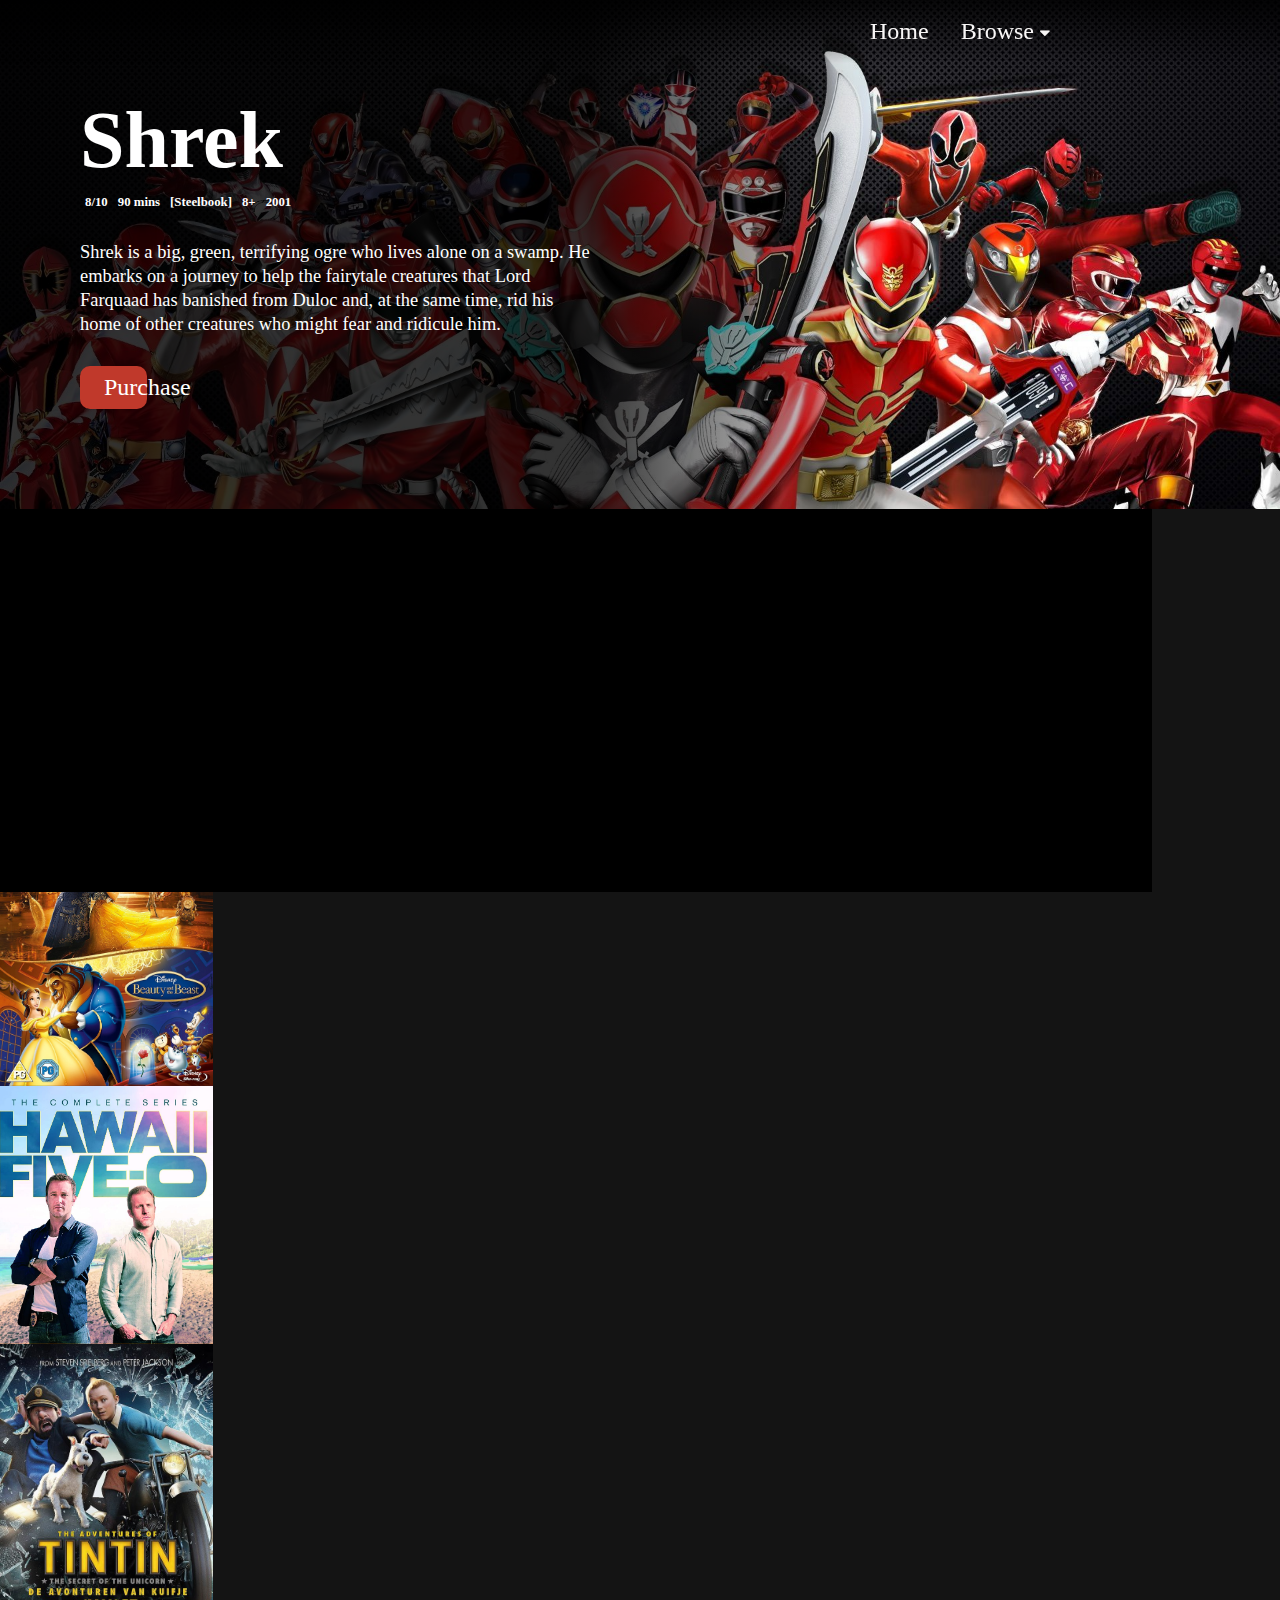
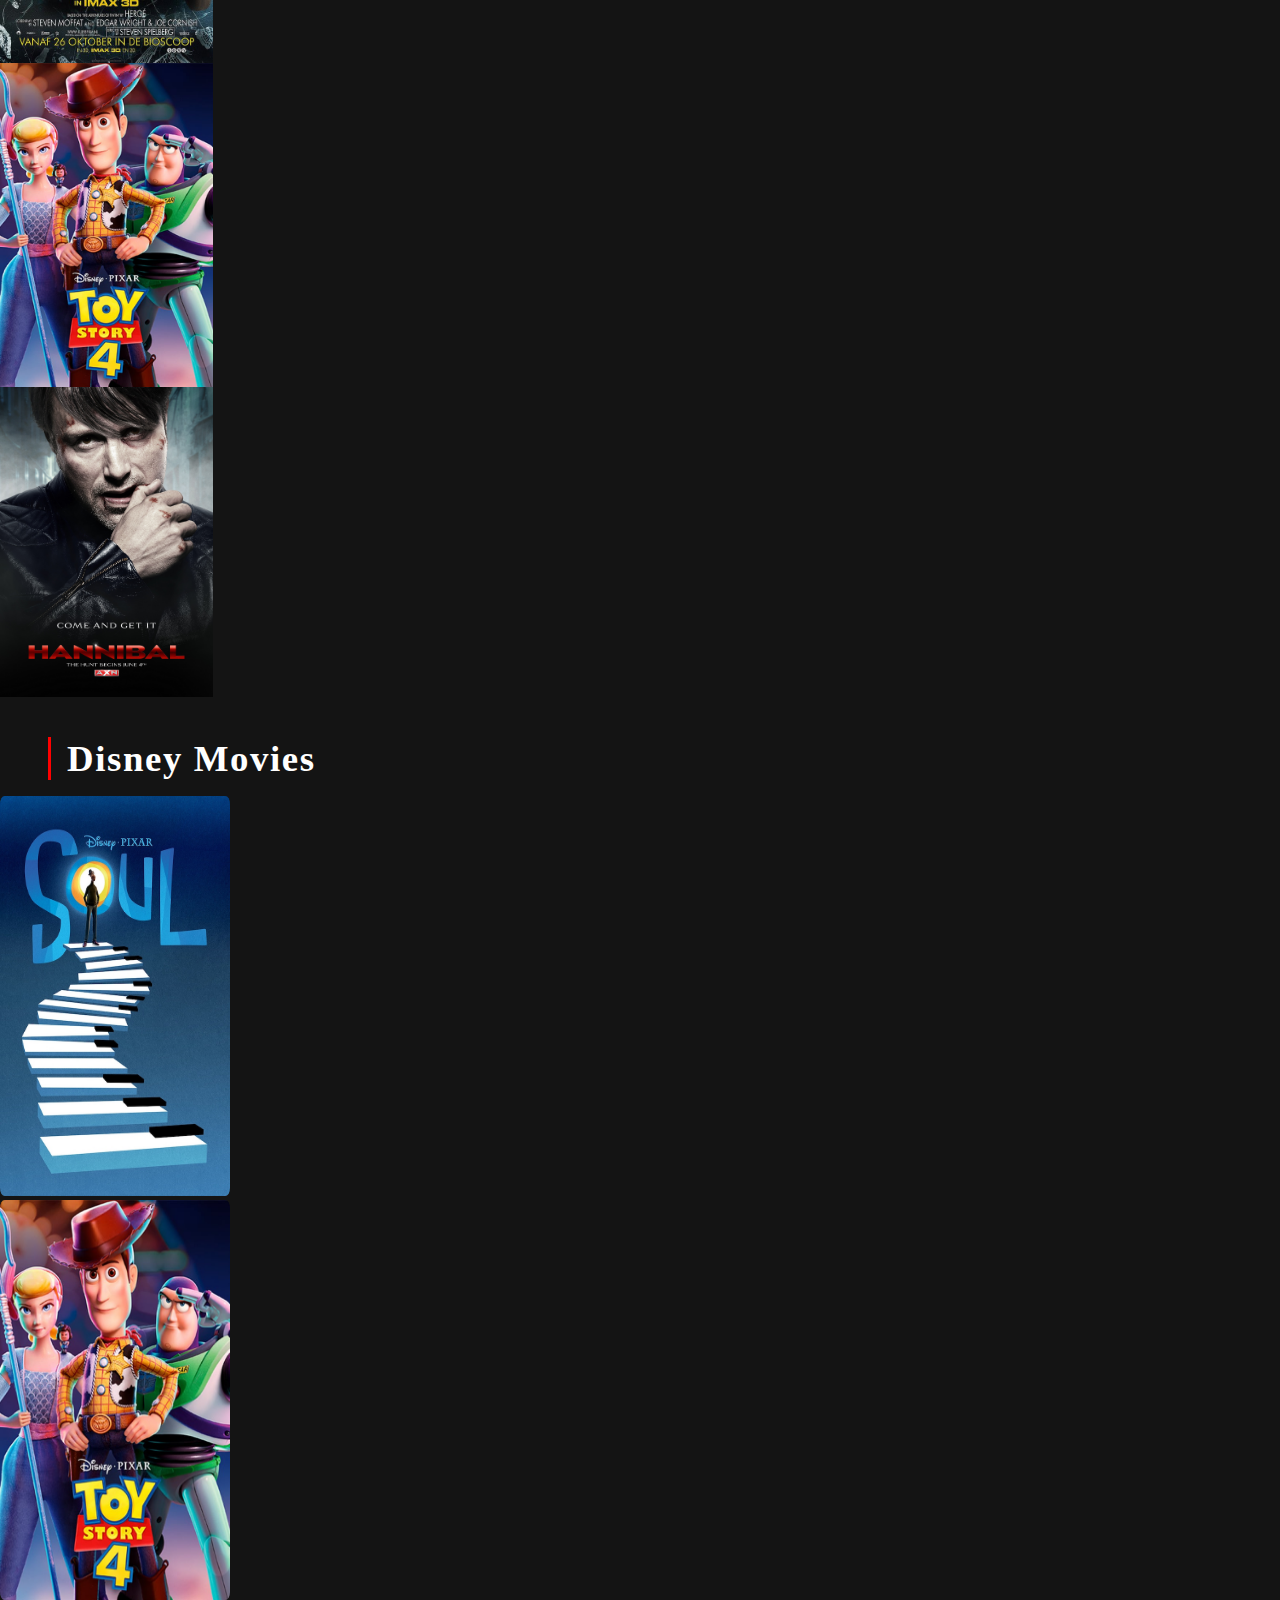
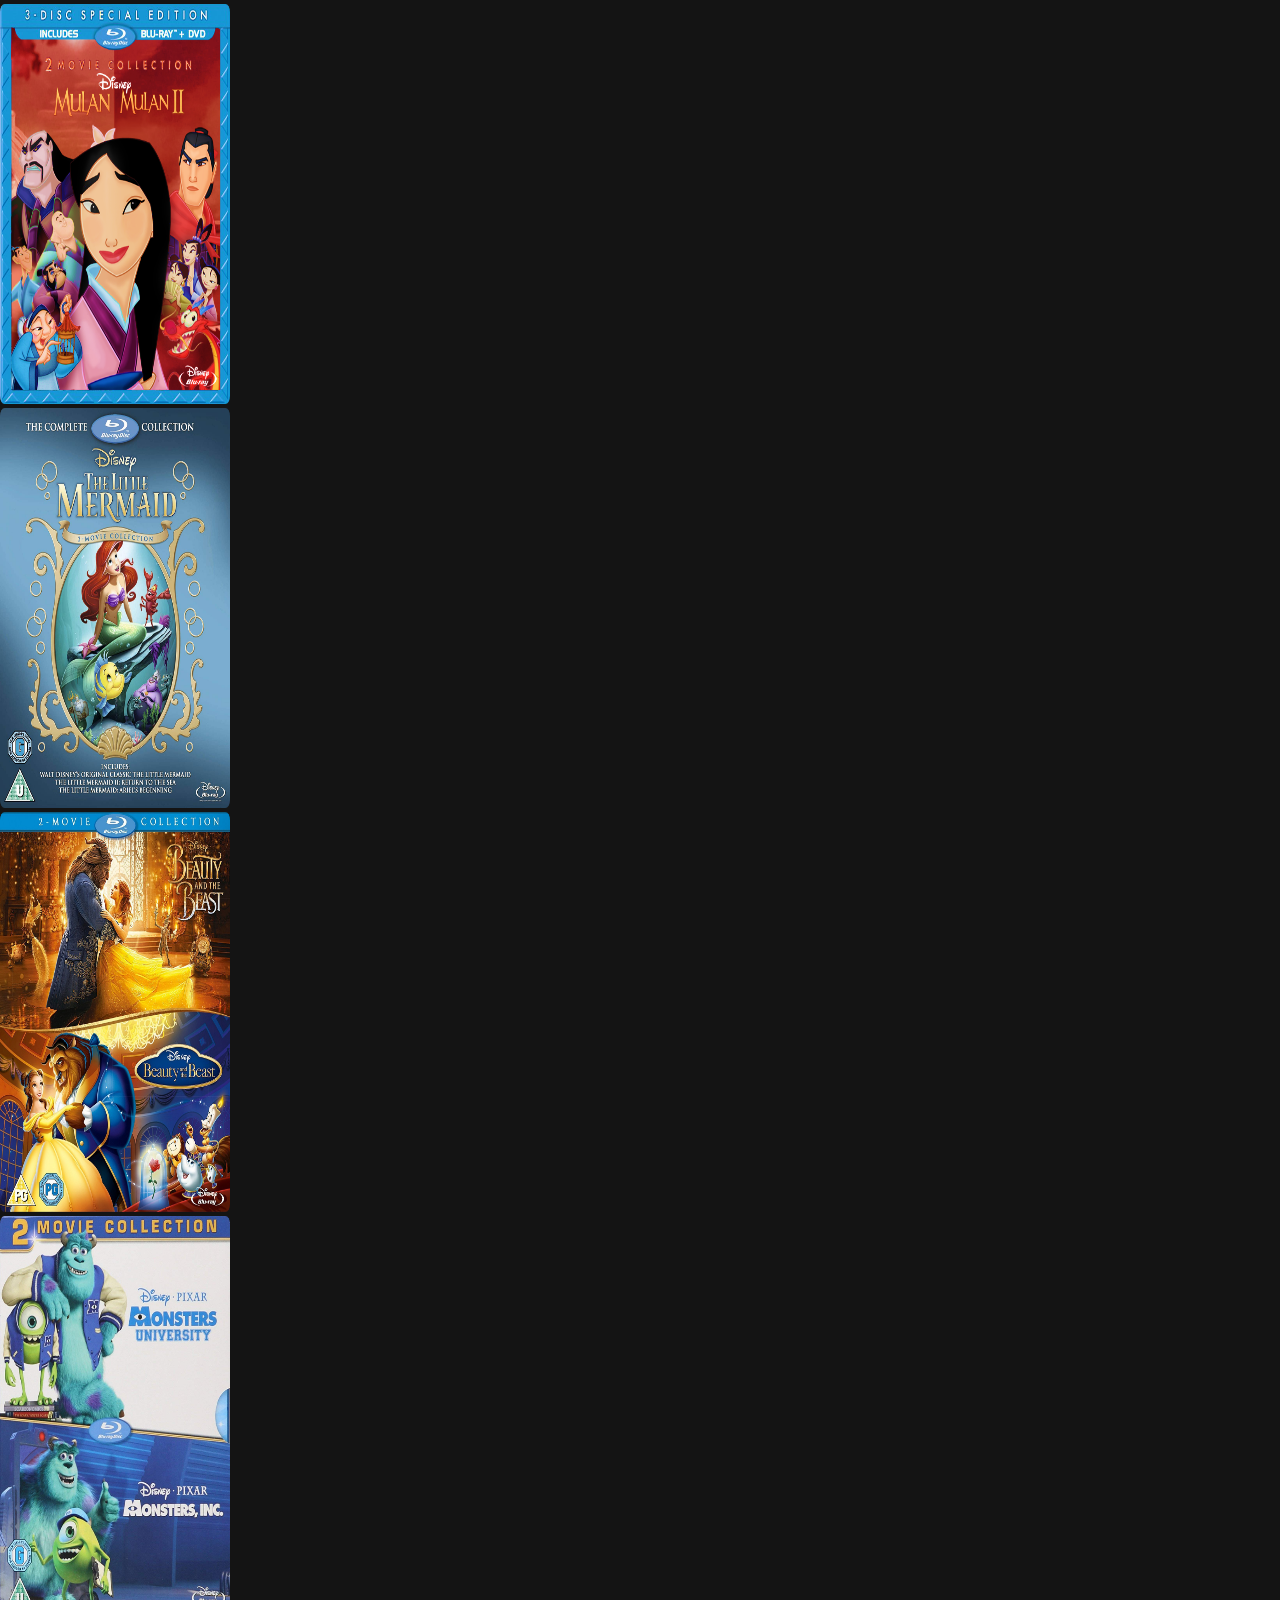
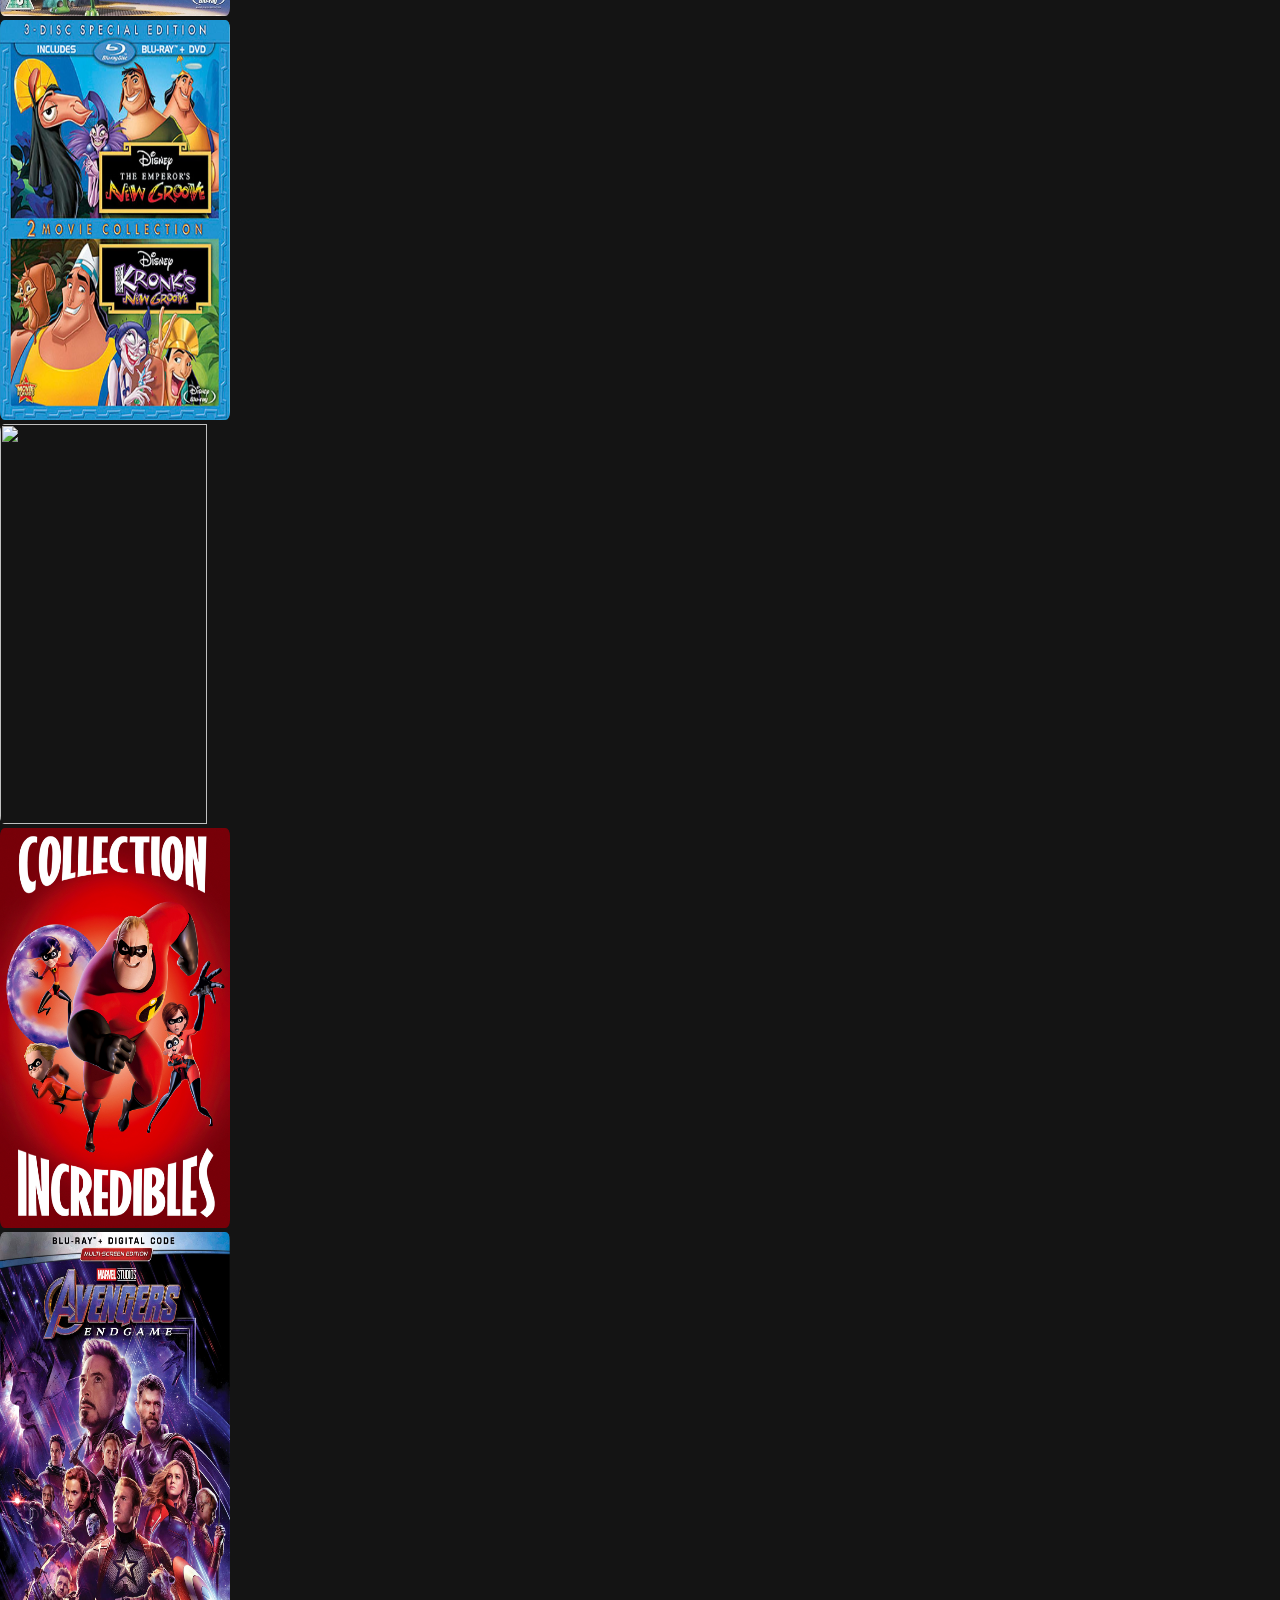
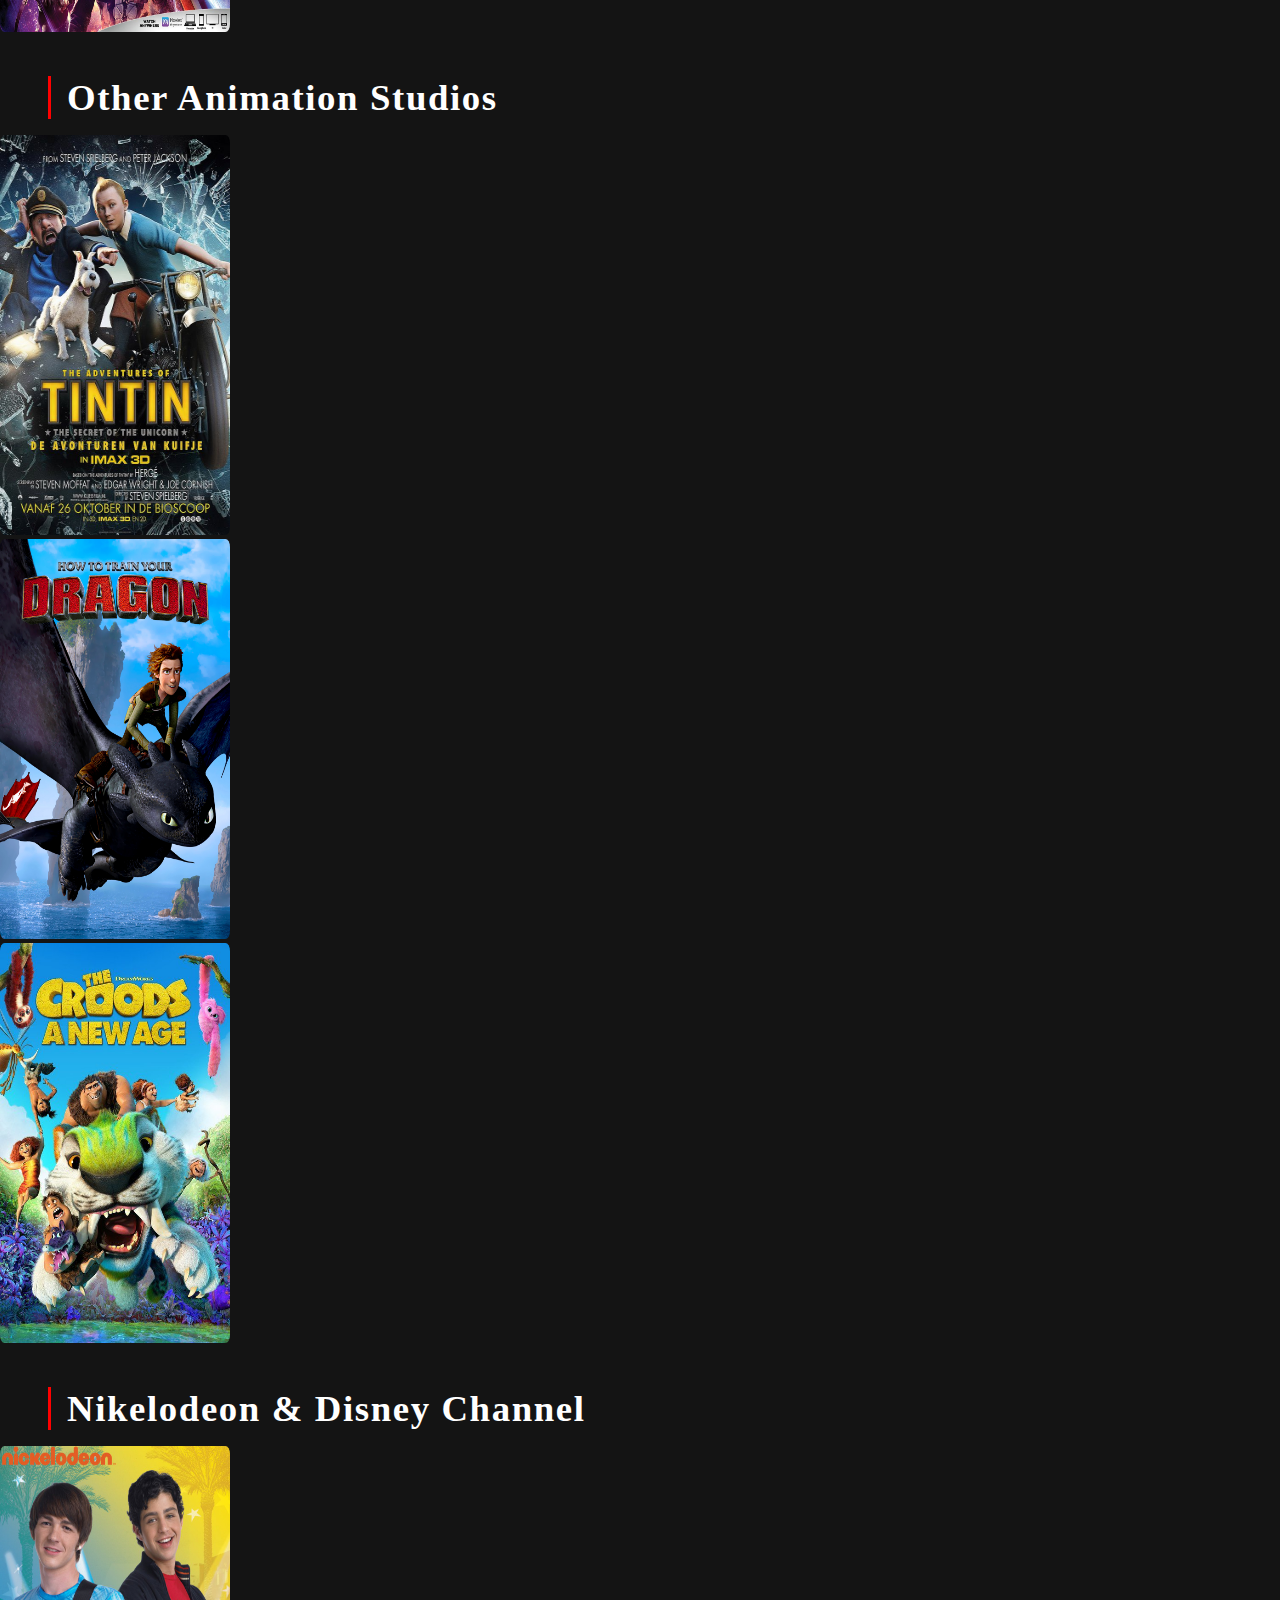
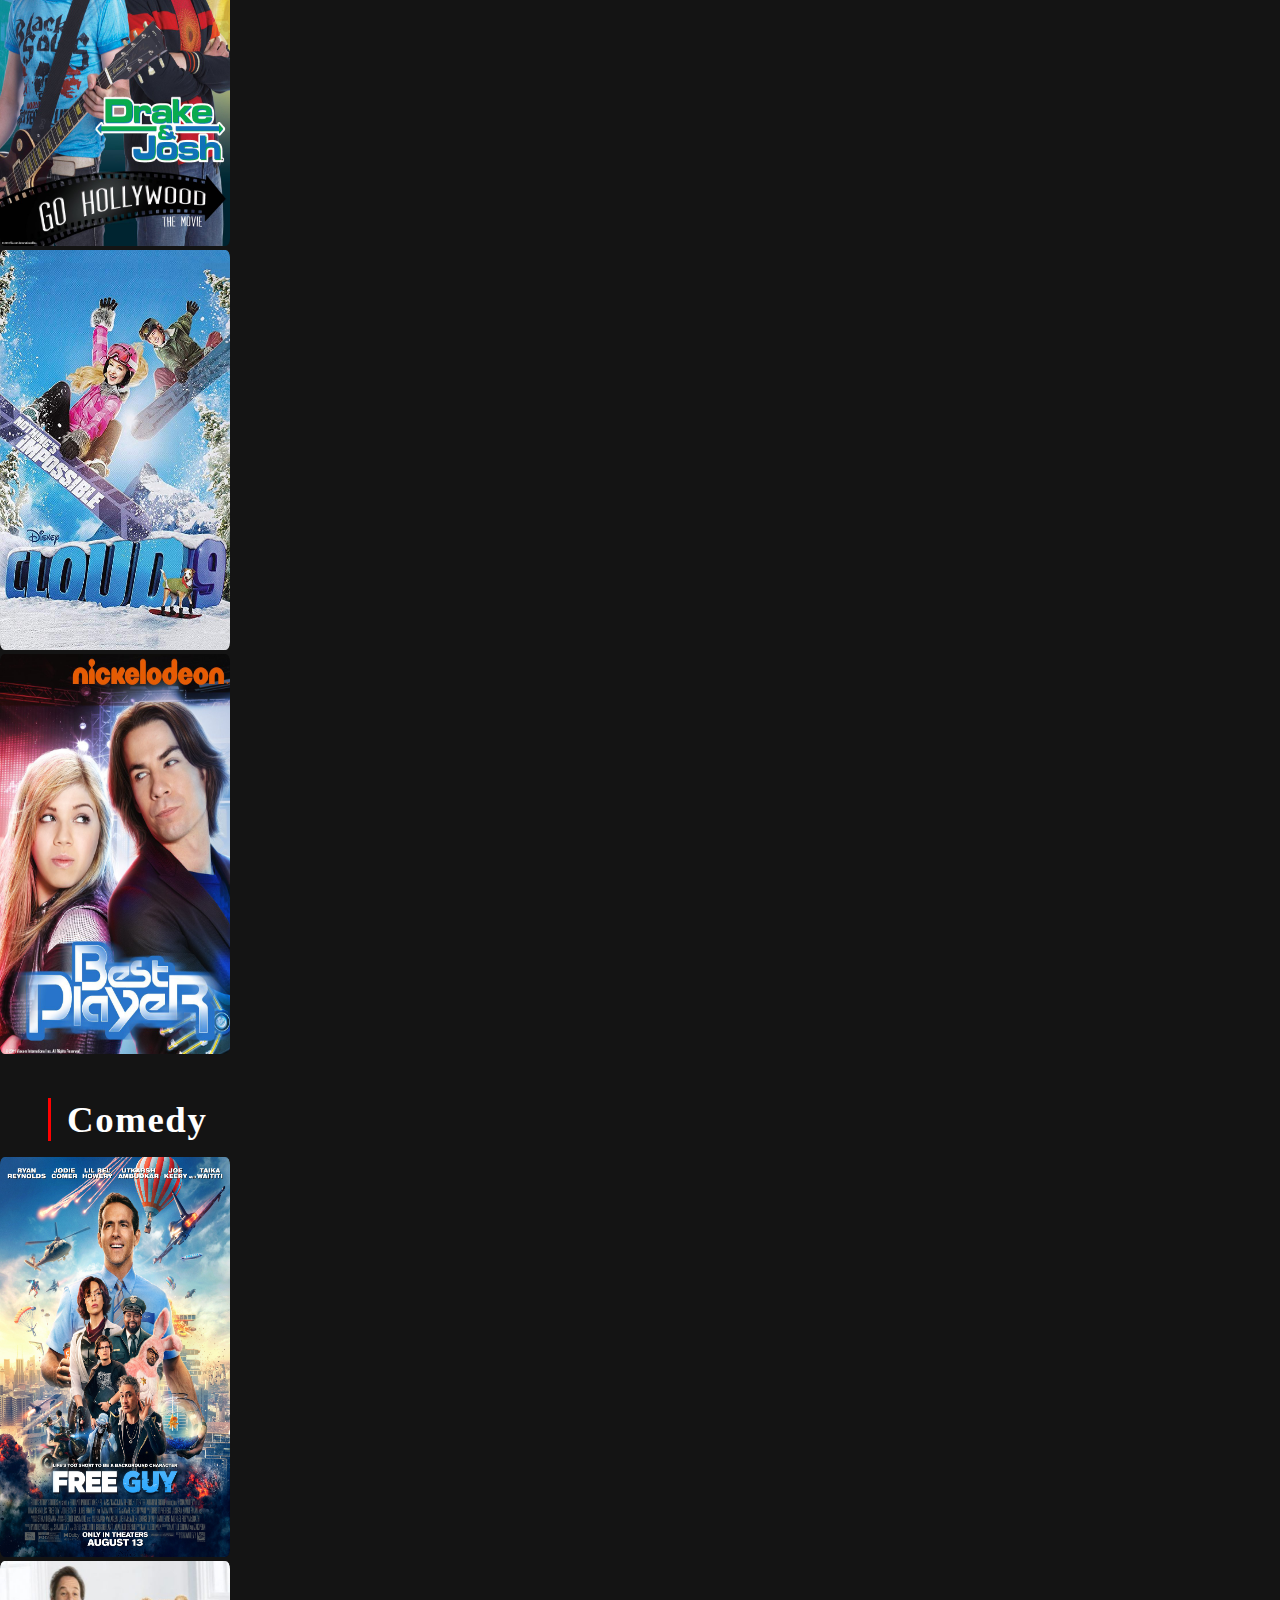
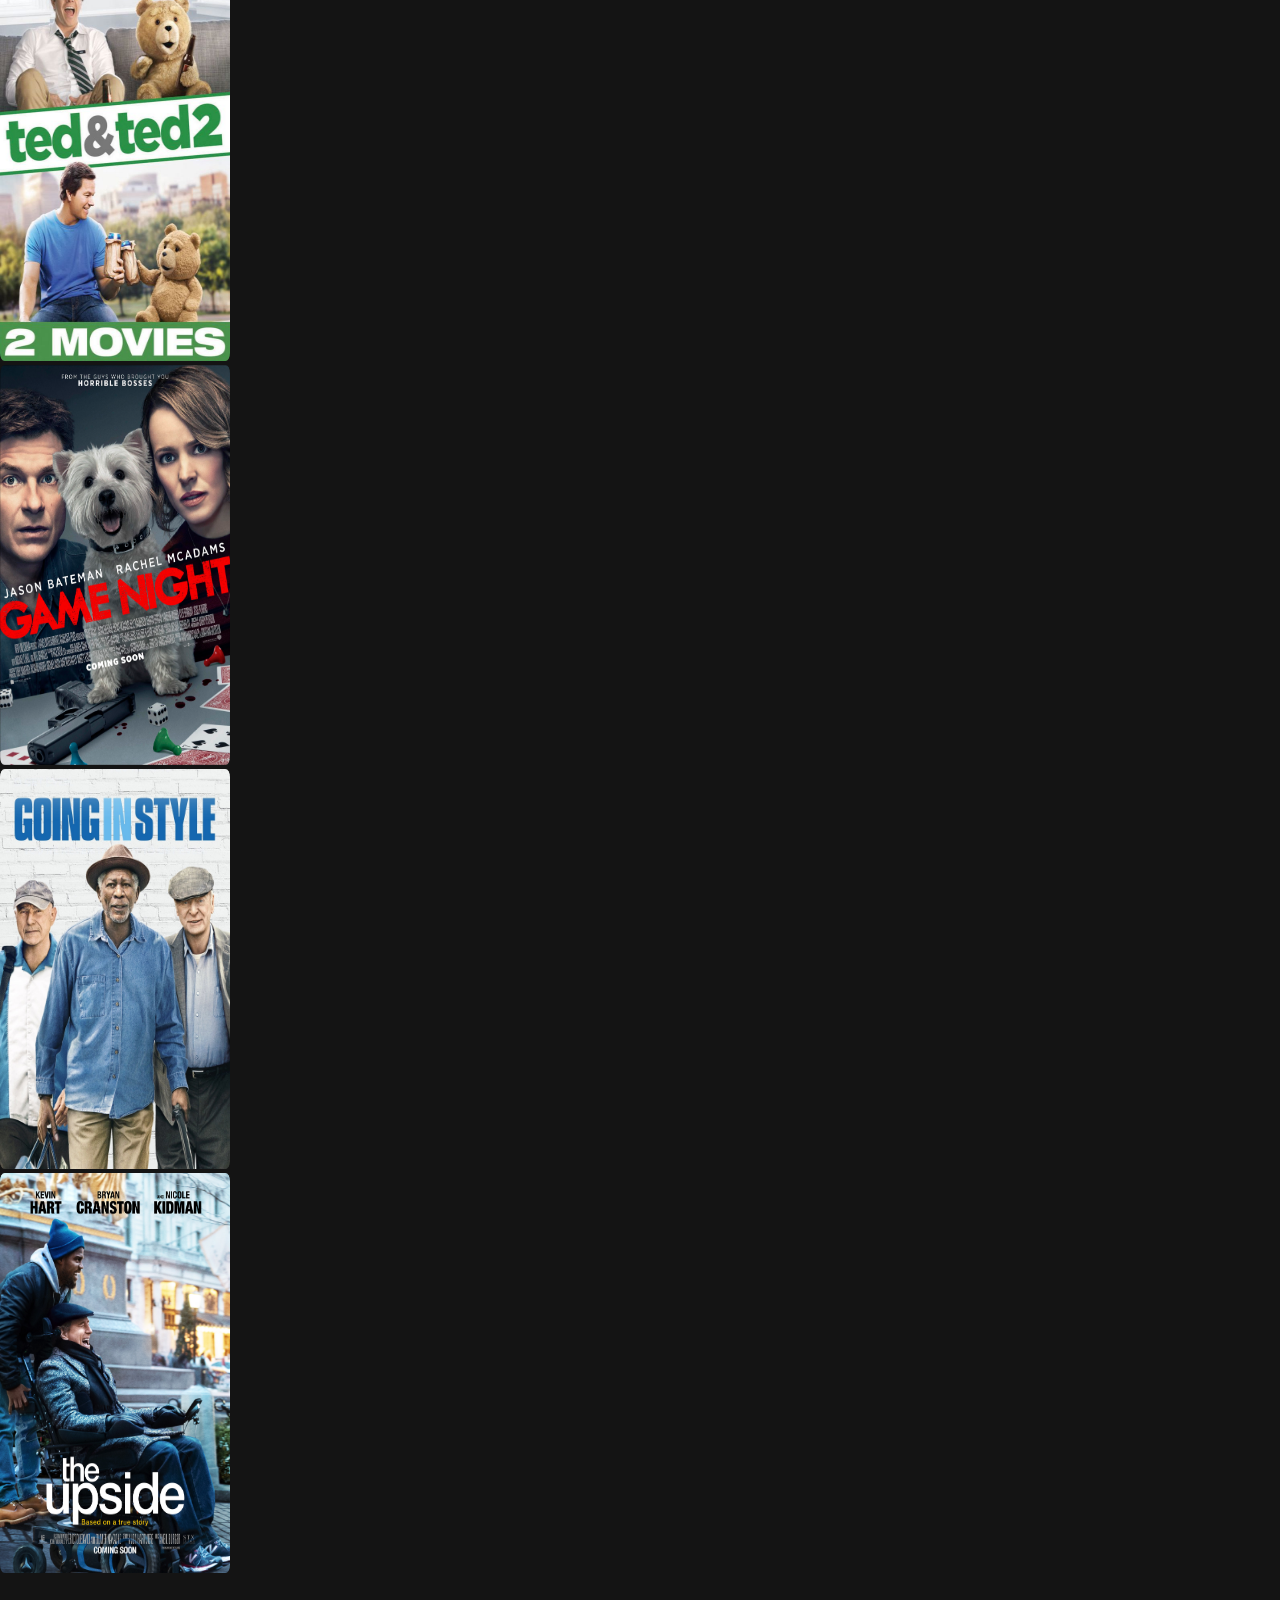
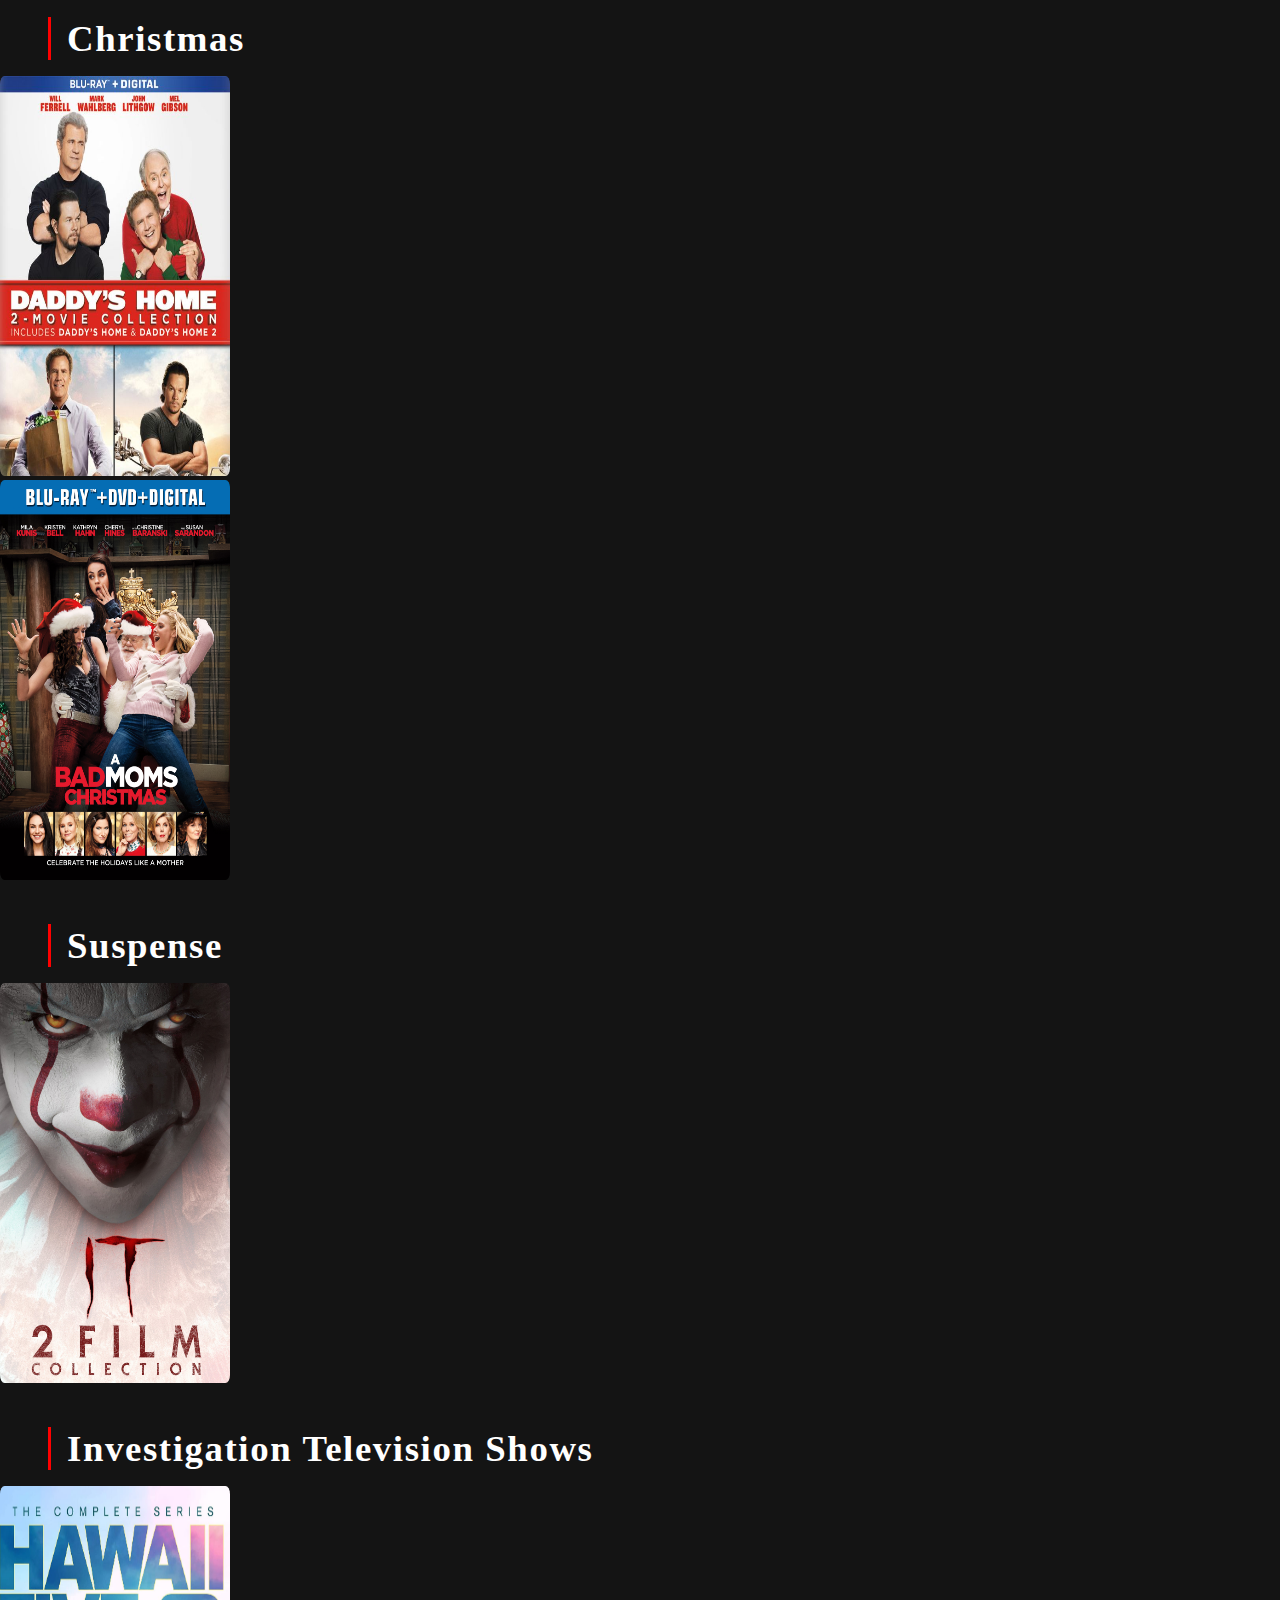
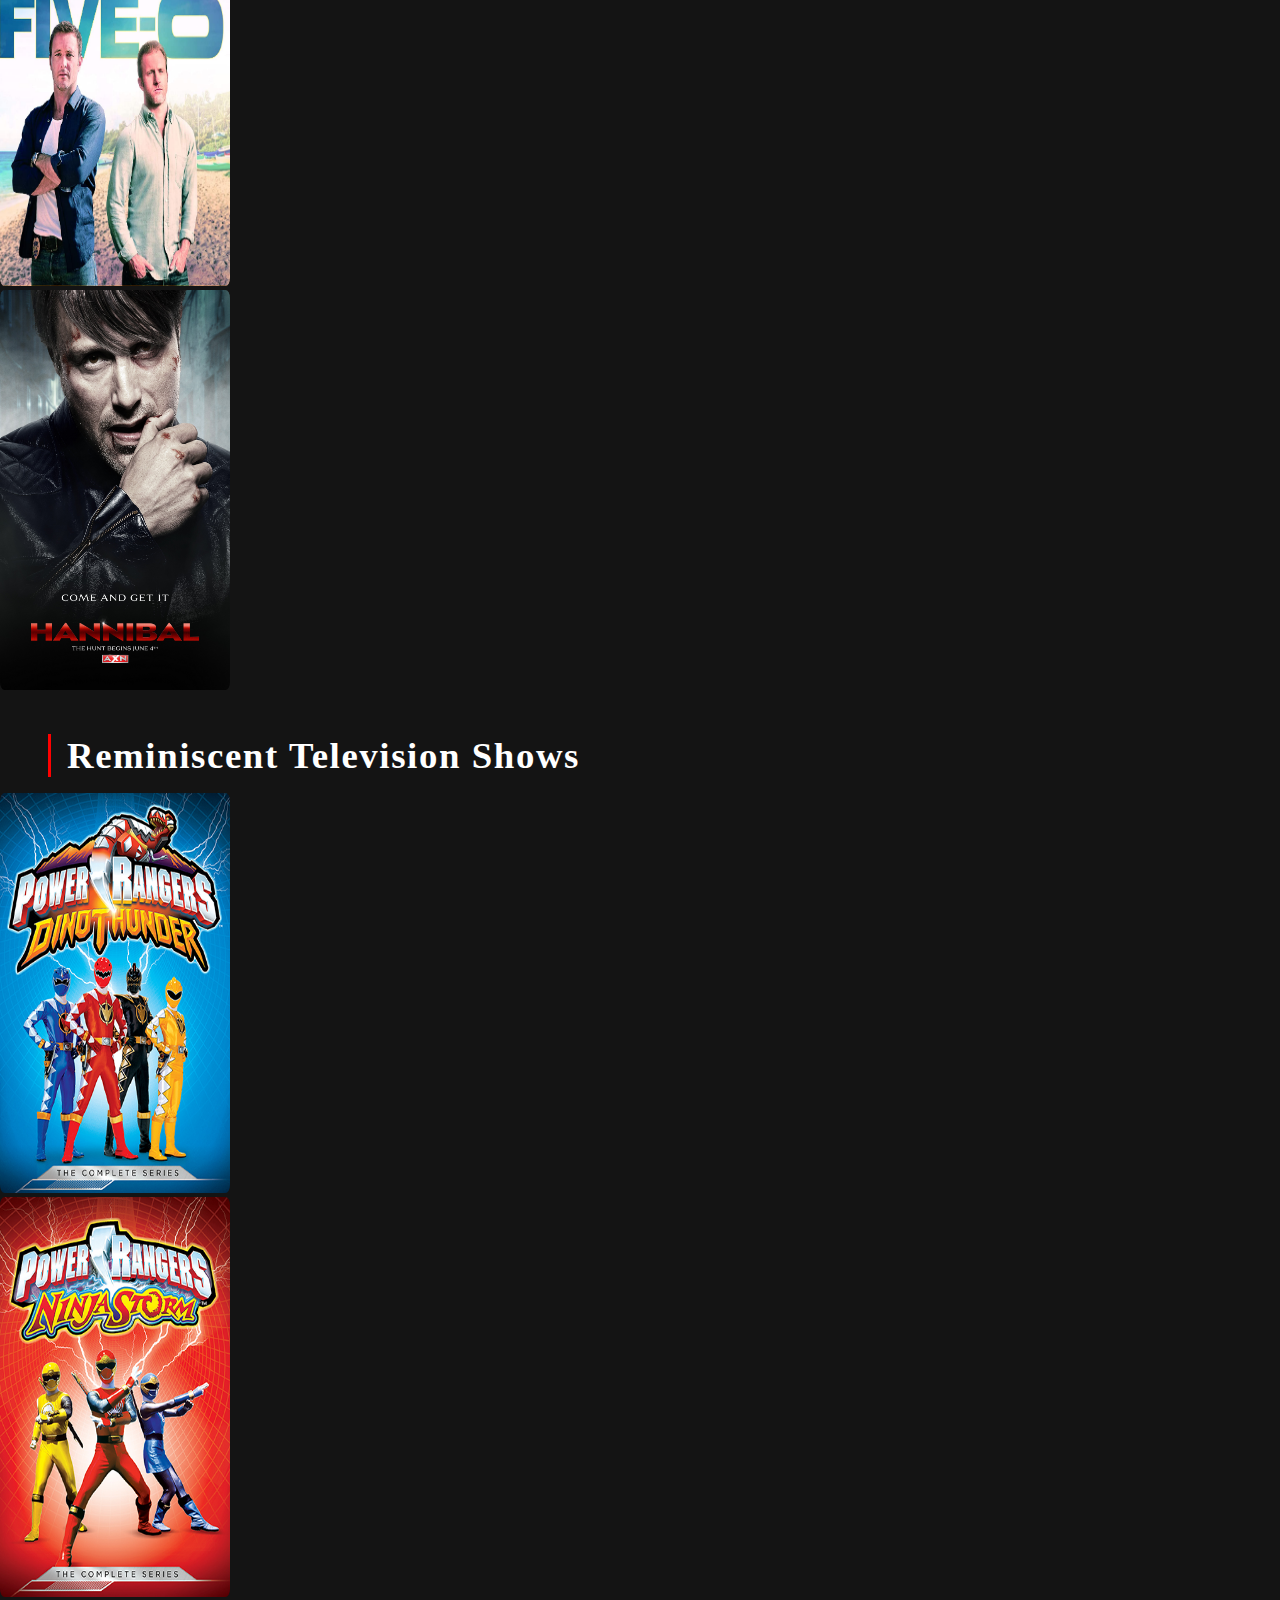
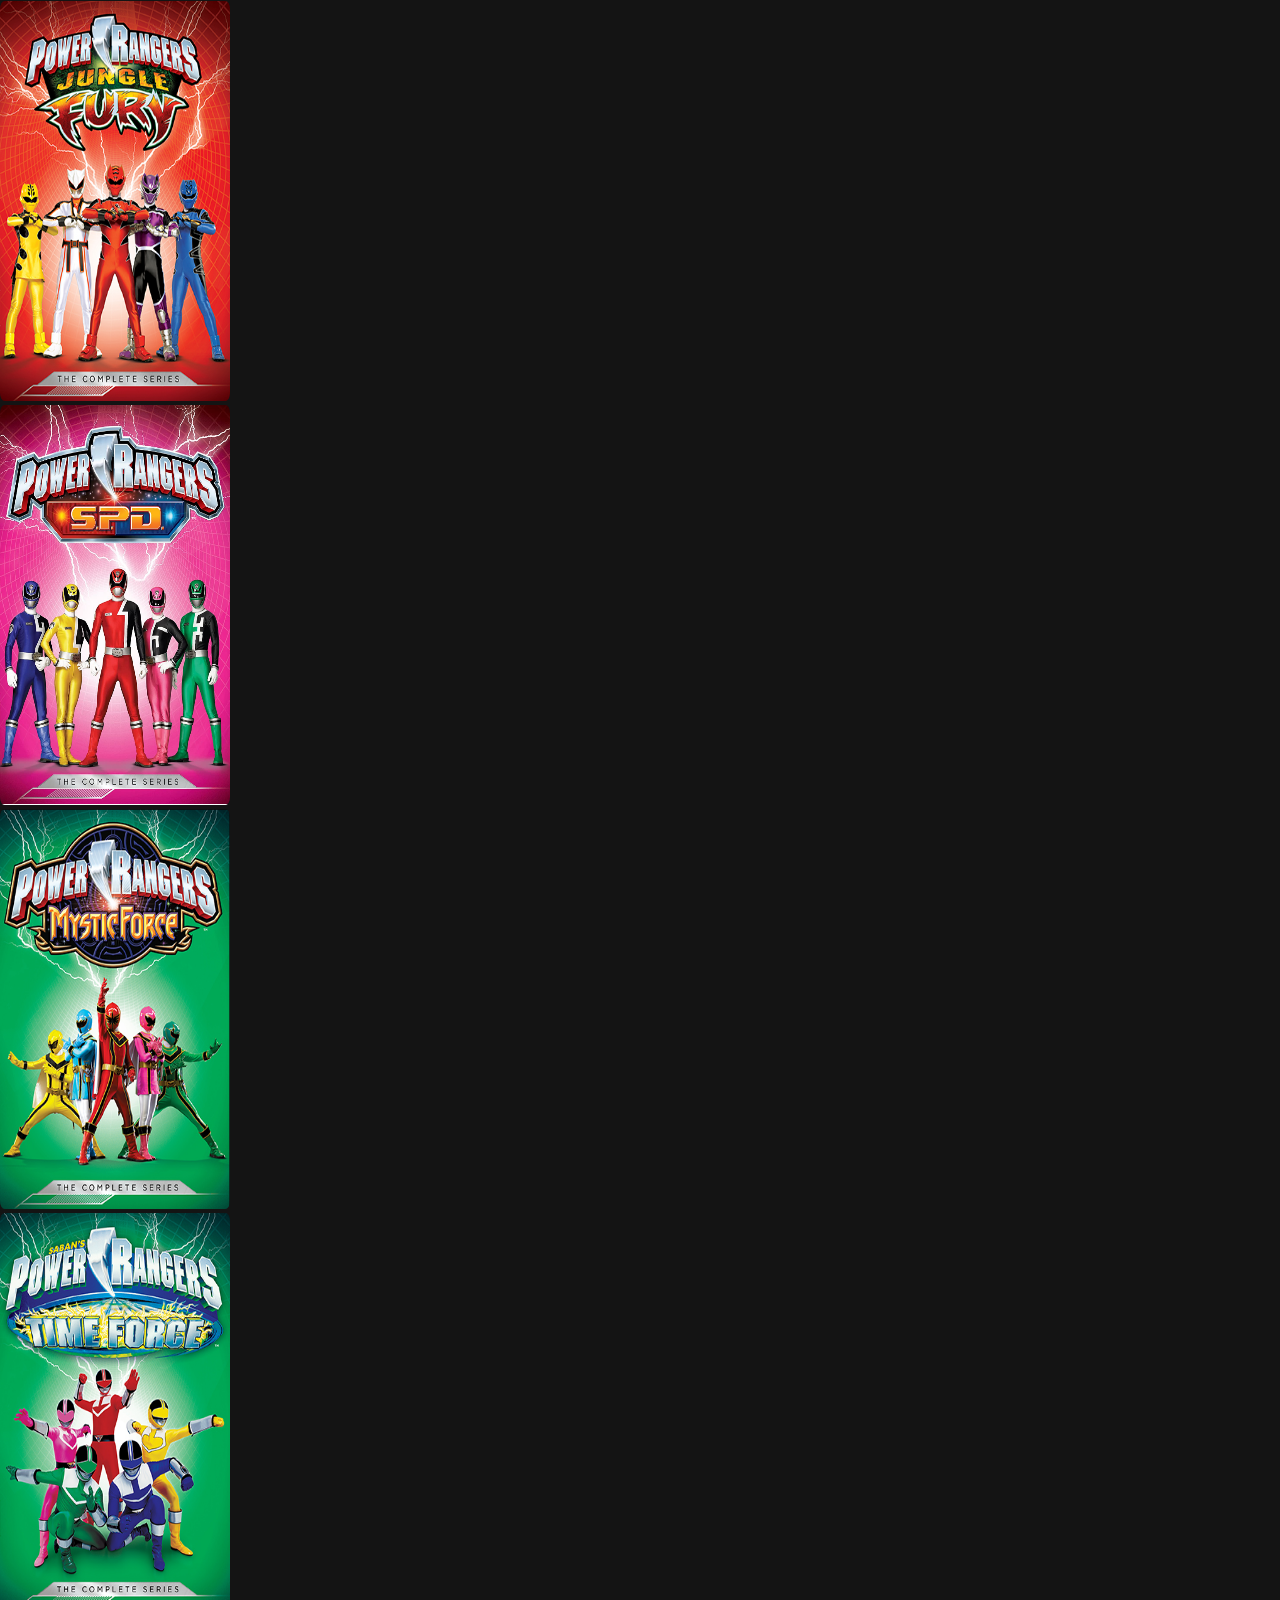
==== index.html @ b0ebc14a "Add files via upload" ====
<!DOCTYPE html>
<html lang="en">

<head>
    <meta charset="UTF-8" />
    <meta name="viewport" content="width=device-width, initial-scale=1.0" />
    <meta http-equiv="X-UA-Compatible" content="ie=edge" />
    <script src="https://kit.fontawesome.com/301a0446e8.js" crossorigin="anonymous"></script>
    <link rel="stylesheet" href="https://cdnjs.cloudflare.com/ajax/libs/OwlCarousel2/2.3.4/assets/owl.carousel.min.css" integrity="sha512-tS3S5qG0BlhnQROyJXvNjeEM4UpMXHrQfTGmbQ1gKmelCxlSEBUaxhRBj/EFTzpbP4RVSrpEikbmdJobCvhE3g==" crossorigin="anonymous" />
    <link rel="stylesheet" href="https://cdnjs.cloudflare.com/ajax/libs/font-awesome/4.7.0/css/font-awesome.min.css">
    <link rel="stylesheet" href="https://unpkg.com/flickity@2/dist/flickity.min.css">
    <script src="//cdn.jsdelivr.net/npm/sweetalert2@11"></script>
    <link rel="stylesheet" href="styles/entertainment.css" />
    <title>Entertainment</title>
</head>

<body>
    <header>
        <nav class="complete-navigation">
            <div id=title>
                <!-- <h1>Andrew Powers</h1> -->
            </div>
            <ul class="nav-links">
                <li>
                    <div class="navbar">
                        <a id=home href="#">Home</a>
                        <div class="dropdown">
                            <a><button onclick="myFunction()" class="dropbtn">Browse
                                    <i class="fa fa-caret-down"></i>
                                </button></a>
                            <div id="myDropdown" class="dropdown-content">
                                <div id=row1 class="all-rows">
                                    <div id=column-1 class="all-columns">
                                        <h3>Categories</h3>
                                        <a href="index.html"><i class="fas fa-film"></i> Entertainment</a>
                                        <a href="household.html"><i class="fas fa-home"></i> Household</a>
                                        <a href="#">Music</a>
                                        <a href="#">Apparel</a>
                                        <!-- <a href="anime.html">Games</a> -->
                                        <!-- Games can be added as a different section when more games and consoles are wanted -->
                                    </div>
                                    <div id=column-2 class="all-columns">
                                        <h3>Seasonal</h3>
                                        <a href="#">Spring/Easter</a>
                                        <a href="#">Summer/Outdoors/beaches</a>
                                        <a href="#">Autumn/Halloween/Village</a>
                                        <a href="#">Winter/Christmas/Village</a>
                                    </div>
                                </div>
                            </div>
                        </div>
                    </div>
                </li>
            </ul>
            <div class="hamburger">
                <div class="line"></div>
                <div class="line"></div>
                <div class="line"></div>
            </div>
        </nav>
    </header>

    <!-- MAIN MOVIE SECTION -->
    <div class="movie-section">
        <i class="movie-question-button fas fa-question-circle"></i>
        <!-- HERO SLIDE -->
        <div class="hero-slide">
            <div id="hero-carousel-1" class="owl-carousel carousel-nav-center">
                <!-- SLIDE ITEM -->
                <div class="hero-slide-item">

                    <img src="images/power-rangers-banner.jpg" alt="">
                    <div class="overlay"> </div>
                    <div class="hero-slide-item-content">
                        <div class="item-content-wraper">
                            <div class="item-content-title top-down">
                                Shrek
                            </div>
                            <div class="movie-infos top-down delay-2">
                                <div class="movie-info">
                                    <i class="bx bxs-star"></i>
                                    <span>8/10</span>
                                </div>
                                <div class="movie-info">
                                    <i class="bx bxs-time"></i>
                                    <span>90 mins</span>
                                </div>
                                <div class="movie-info">
                                    <span>[Steelbook]</span>
                                </div>
                                <div class="movie-info">
                                    <span>8+</span>
                                </div>
                                <div class="movie-info">
                                    <span>2001</span>
                                </div>
                            </div>
                            <div class="item-content-description top-down delay-4">
                                Shrek is a big, green, terrifying ogre who lives alone on a swamp. He embarks on a journey to help the fairytale creatures that Lord Farquaad has banished from Duloc and, at the same time, rid his home of other creatures who might fear and ridicule him.
                            </div>
                            <div class="item-action top-down delay-6">
                                <a href="https://us.zavvi.com/blu-ray/shrek-zavvi-exclusive-20th-anniversary-4k-ultra-hd-steelbook-includes-blu-ray/13106272.html?affil=thggps&switchcurrency=USD&shippingcountry=US&utm_source=google&utm_medium=organic&utm_campaign=shopping" class="btn btn-hover">
                                    <i class="bx bxs-right-arrow"></i>
                                    <span>Purchase</span>
                                </a>
                            </div>
                        </div>
                    </div>
                </div>
                <!-- END SLIDE ITEM -->
                <!-- SLIDE ITEM -->
                <div class="hero-slide-item">
                    <img src="images/beauty-and-the-beast-banner.jpg" alt="">
                    <div class="overlay"></div>
                    <div class="hero-slide-item-content">
                        <div class="item-content-wraper">
                            <div class="item-content-title top-down">
                                Inside Out
                            </div>
                            <div class="movie-infos top-down delay-2">
                                <div class="movie-info">
                                    <i class="bx bxs-star"></i>
                                    <span>8.1/10</span>
                                </div>
                                <div class="movie-info">
                                    <i class="bx bxs-time"></i>
                                    <span>102 mins</span>
                                </div>
                                <div class="movie-info">
                                    <span>HD</span>
                                </div>
                                <div class="movie-info">
                                    <span>6+</span>
                                </div>
                                <div class="movie-info">
                                    <span>2015</span>
                                </div>
                            </div>
                            <div class="item-content-description top-down delay-4">
                                Riley has her world turned upside-down when she's forced to move to San Francisco. The repercussions of the move creates an emotional conflict and inadvertently loses Joy and Sadness in the far reaches of her mind. The only emotions left are Anger, Fear
                                and Disgust.
                            </div>
                            <div class="item-action top-down delay-6">
                                <a href="https://www.amazon.com/INSIDE-OUT-Blu-ray-Amy-Poehler/dp/B07T4MV729/ref=asc_df_B07T4MV729/?tag=hyprod-20&linkCode=df0&hvadid=366315610017&hvpos=&hvnetw=g&hvrand=10435195061537907881&hvpone=&hvptwo=&hvqmt=&hvdev=c&hvdvcmdl=&hvlocint=&hvlocphy=9019561&hvtargid=pla-820472143635&psc=1&tag=&ref=&adgrpid=75136391966&hvpone=&hvptwo=&hvadid=366315610017&hvpos=&hvnetw=g&hvrand=10435195061537907881&hvqmt=&hvdev=c&hvdvcmdl=&hvlocint=&hvlocphy=9019561&hvtargid=pla-820472143635"
                                    class="btn btn-hover">
                                    <i class="bx bxs-right-arrow"></i>
                                    <span>Purchase</span>
                                </a>
                            </div>
                        </div>
                    </div>
                </div>
                <!-- END SLIDE ITEM -->

                <!-- SLIDE ITEM -->
                <div class="hero-slide-item">
                    <img src="images/hawaii-banner.jpg" alt="">
                    <div class="overlay"></div>
                    <div class="hero-slide-item-content">
                        <div class="item-content-wraper">
                            <div class="item-content-title top-down">
                                Hawaii Five-0
                            </div>
                            <div class="movie-infos top-down delay-2">
                                <div class="movie-info">
                                    <i class="bx bxs-star"></i>
                                    <span>7.3/10</span>
                                </div>
                                <div class="movie-info">
                                    <i class="bx bxs-time"></i>
                                    <span>10 Seasons</span>
                                </div>
                                <div class="movie-info">
                                    <span>HD</span>
                                </div>
                                <div class="movie-info">
                                    <span>12+</span>
                                </div>
                                <div class="movie-info">
                                    <span>2010-2020</span>
                                </div>
                            </div>
                            <div class="item-content-description top-down delay-4">
                                The exciting television series covers the actions of a small, specialized DPS task force, answerable only to the governor, in Hawaii, headed by Lt. Commander Steve McGarrett, USNR. Discover how the task force deals with organized crime, murder, assassination
                                attempts, foreign agents, and felonies.
                            </div>
                            <div class="item-action top-down delay-6">
                                <a href="https://www.target.com/p/hawaii-five-o-2010-the-first-season-blu-ray-2012/-/A-14024809?ref=tgt_adv_XS000000&AFID=google_pla_df_free_online&CPNG=Entertainment&adgroup=246-7" class="btn btn-hover">
                                    <i class="bx bxs-right-arrow"></i>
                                    <span>Purchase</span>
                                </a>
                            </div>
                        </div>
                    </div>
                </div>
                <!-- END SLIDE ITEM -->

                <!-- SLIDE ITEM -->
                <div class="hero-slide-item">
                    <img src="images/tintin-banner.jpg" alt="">
                    <div class="overlay"></div>
                    <div class="hero-slide-item-content">
                        <div class="item-content-wraper">
                            <div class="item-content-title top-down">
                                TinTin
                            </div>
                            <div class="movie-infos top-down delay-2">
                                <div class="movie-info">
                                    <i class="bx bxs-star"></i>
                                    <span>7.3/10</span>
                                </div>
                                <div class="movie-info">
                                    <i class="bx bxs-time"></i>
                                    <span>107 mins</span>
                                </div>
                                <div class="movie-info">
                                    <span>HD</span>
                                </div>
                                <div class="movie-info">
                                    <span>12+</span>
                                </div>
                                <div class="movie-info">
                                    <span>2011</span>
                                </div>
                            </div>
                            <div class="item-content-description top-down delay-4">
                                While shopping at an outdoor market, Tintin and his faithful dog, Snowy, buys a model of an old ship - The Unicorn. They search to discover the hidden secrets of the infamous ship. But, how far can they get with a confused and delusional alcoholic?
                            </div>
                            <div class="item-action top-down delay-6">
                                <a href="https://www.amazon.com/Adventures-Tintin-Two-Disc-Blu-ray-Digital/dp/B0034G4P4Y/ref=tmm_mfc_swatch_0?_encoding=UTF8&qid=&sr=" class="btn btn-hover">
                                    <i class="bx bxs-right-arrow"></i>
                                    <span>Purchase</span>
                                </a>
                            </div>
                        </div>
                    </div>
                </div>
                <!-- END SLIDE ITEM -->

                <!-- SLIDE ITEM -->
                <div class="hero-slide-item">
                    <img src="images/Toy-Story-4-banner.jpg" alt="">
                    <div class="overlay"></div>
                    <div class="hero-slide-item-content">
                        <div class="item-content-wraper">
                            <div class="item-content-title top-down">
                                Toy Story 4
                            </div>
                            <div class="movie-infos top-down delay-2">
                                <div class="movie-info">
                                    <i class="bx bxs-star"></i>
                                    <span>7.7/10</span>
                                </div>
                                <div class="movie-info">
                                    <i class="bx bxs-time"></i>
                                    <span>100 mins</span>
                                </div>
                                <div class="movie-info">
                                    <span>HD</span>
                                </div>
                                <div class="movie-info">
                                    <span>6+</span>
                                </div>
                                <div class="movie-info">
                                    <span>2019</span>
                                </div>
                            </div>
                            <div class="item-content-description top-down delay-4">
                                The classic Toy Story gang (and Forky) embarks on a road trip with Bonnie, only to get lost and reunite with a long-lost friend-Bo Peep. Further discover with Woody what it means to live life as a toy in this new film.
                            </div>
                            <div class="item-action top-down delay-6">
                                <a href="https://www.amazon.com/limited-Exclusive-Limited-Blu-ray-Digital/dp/B082MSJ166/ref=tmm_blu_swatch_0?_encoding=UTF8&qid=&sr=" class="btn btn-hover">
                                    <i class="bx bxs-right-arrow"></i>
                                    <span>Purchase</span>
                                </a>
                            </div>
                        </div>
                    </div>
                </div>
                <!-- END SLIDE ITEM -->
                <!-- SLIDE ITEM -->
                <div class="hero-slide-item">
                    <img src="images/hannibal-banner.jpg" alt="">
                    <div class="overlay"></div>
                    <div class="hero-slide-item-content">
                        <div class="item-content-wraper">
                            <div class="item-content-title top-down">
                                Hannibal
                            </div>
                            <div class="movie-infos top-down delay-2">
                                <div class="movie-info">
                                    <i class="bx bxs-star"></i>
                                    <span>8.5/10</span>
                                </div>
                                <div class="movie-info">
                                    <i class="bx bxs-time"></i>
                                    <span>3 Seasons</span>
                                </div>
                                <div class="movie-info">
                                    <span>HD</span>
                                </div>
                                <div class="movie-info">
                                    <span>17+</span>
                                </div>
                                <div class="movie-info">
                                    <span>2013-2015</span>
                                </div>
                            </div>
                            <div class="item-content-description top-down delay-4">
                                Gifted criminal profiler Will Graham has a unique way of thinking that allows him to empathize with anyone, including psychopaths. But while helping the FBI pursue a particularly complicated serial killer, he decides he could use some help and enlists
                                the brilliant psychiatrist Hannibal Lecter.
                            </div>
                            <div class="item-action top-down delay-6">
                                <a href="https://cartnear.com/itm/hannibal-the-complete-series-blu-ray2016-29404" class="btn btn-hover">
                                    <i class="bx bxs-right-arrow"></i>
                                    <span>Purchase</span>
                                </a>
                            </div>
                        </div>
                    </div>
                </div>
                <!-- END SLIDE ITEM -->
            </div>
        </div>
        <!-- END HERO SLIDE -->
    </div>
    <!-- END MAIN MOVIE SECTION -->

    <!-- MOVIE ZOOM IMAGES -->
    <section class=carousel-wrapper>
        <div class="container-slides">
            <div class="carousel-cell-zoom">
                <div class="img-hover-zoom">
                    <img src="images/entertainment/powerrangers-dinothunder.PNG">
                </div>
            </div>
            <div class="carousel-cell-zoom">
                <div class="img-hover-zoom">
                    <img src="images/entertainment/beautyandbeast.jpg">
                </div>
            </div>
            <div class="carousel-cell-zoom">
                <div class="img-hover-zoom">
                    <img src="images/entertainment/hawaii.jpg">
                </div>
            </div>
            <div class="carousel-cell-zoom">
                <div class="img-hover-zoom">
                    <img src="images/entertainment/tintin.jpg">
                </div>
            </div>
            <div class="carousel-cell-zoom">
                <div class="img-hover-zoom">
                    <img src="images/entertainment/toy-story4.jpeg">
                </div>
            </div>
            <div class="carousel-cell-zoom">
                <div class="img-hover-zoom">
                    <img src="images/entertainment/hannibal.jpg">
                </div>
            </div>
        </div>
    </section>
    <!-- END MOVIE ZOOM IMAGES  -->

    <!-- CAROUSEL  -->
    <section class=carousel-wrapper>
        <div class="header">
            <h1>Disney Movies</h1>
        </div>
        <div class="container-slides-2">
            <!-- These are listed out in carousel.js file -->
            <div class="carousel-cell">
                <img src="images/entertainment/soul.jpg">
                <a href="https://www.amazon.com/Soul-Feature-Blu-ray-Jamie-Foxx/dp/B08X69SKPK/ref=asc_df_B08X69SKPK/?tag=hyprod-20&linkCode=df0&hvadid=509232126930&hvpos=&hvnetw=g&hvrand=8720062782015471329&hvpone=&hvptwo=&hvqmt=&hvdev=c&hvdvcmdl=&hvlocint=&hvlocphy=9019561&hvtargid=pla-1210547435454&psc=1"><i class="fas fa-shopping-cart"></i></a>
            </div>
            <div class="carousel-cell">
                <img src="images/entertainment/toy-story4.jpeg">
                <a href="https://www.amazon.com/limited-Exclusive-Limited-Blu-ray-Digital/dp/B082MSJ166/ref=tmm_blu_swatch_0?_encoding=UTF8&qid=&sr="><i
                        class="fas fa-shopping-cart"></i></a>
            </div>
            <!-- <div class="carousel-cell">
                <img src="images/entertainment/bfg.jpg">
            </div> -->
            <div class="carousel-cell">
                <img src="images/entertainment/mulan.jpg">
                <a href="https://www.walmart.com/ip/Mulan-Mulan-II-2-Movie-Collection-Blu-ray/55239575?wmlspartner=wlpa&selectedSellerId=0&&adid=22222222227000000000&wl0=&wl1=g&wl2=c&wl3=42423897272&wl4=pla-51320962143&wl5=9019561&wl6=&wl7=&wl8=&wl9=pla&wl10=8175035&wl11=online&wl12=55239575&veh=sem&gclid=Cj0KCQjwiNSLBhCPARIsAKNS4_fMfo2cPstL4Gw5vy_A885IgZfVy_1VZHw1PI8YvOlvpYLZd6IGkzUaAmmkEALw_wcB&gclsrc=aw.ds"><i class="fas fa-shopping-cart"></i></a>
            </div>
            <div class="carousel-cell">
                <img src="images/entertainment/little-mermaid.jpg">
                <a href="https://www.amazon.com/The-Little-Mermaid-Complete-Collection/dp/B00EVVHUDY/ref=asc_df_B00EVVHUDY/?tag=hyprod-20&linkCode=df0&hvadid=312241836172&hvpos=&hvnetw=g&hvrand=9267513031862478401&hvpone=&hvptwo=&hvqmt=&hvdev=c&hvdvcmdl=&hvlocint=&hvlocphy=9019561&hvtargid=pla-568373559486&psc=1"><i class="fas fa-shopping-cart"></i></a>
            </div>
            <div class="carousel-cell">
                <img src="images/entertainment/beautyandbeast.jpg">
                <a href="https://www.amazon.com/BEAUTY-BEAST-2-MOVIE-COLLECTION-Blu-ray/dp/B08TZ3HSSX/ref=asc_df_B08TZ3HSSX/?tag=hyprod-20&linkCode=df0&hvadid=508349725809&hvpos=&hvnetw=g&hvrand=3576886097422473558&hvpone=&hvptwo=&hvqmt=&hvdev=c&hvdvcmdl=&hvlocint=&hvlocphy=9019561&hvtargid=pla-1211987961278&psc=1"><i class="fas fa-shopping-cart"></i></a>
            </div>
            <div class="carousel-cell">
                <img src="images/entertainment/monsters-inc-collection.jpg">
                <a href="https://www.amazon.com/Monsters-University-Region-Free-Blu-ray/dp/B00F89W2JA/ref=asc_df_B00F89W2JA/?tag=hyprod-20&linkCode=df0&hvadid=312150961364&hvpos=&hvnetw=g&hvrand=14588974412593113101&hvpone=&hvptwo=&hvqmt=&hvdev=c&hvdvcmdl=&hvlocint=&hvlocphy=9019561&hvtargid=pla-560670394799&psc=1"><i class="fas fa-shopping-cart"></i></a>
            </div>
            <!--? This is commented out because there will be a third movie (3 box set) -->
            <!-- <div class="carousel-cell">
                <img src="images/entertainment/guardians1.jpg">
            </div> -->
            <div class="carousel-cell">
                <img src="images/entertainment/newgroove.jpg">
                <a href="https://www.shopdisney.com/the-emperors-new-groove-2-movie-collection-477455703839.html"><i
                        class="fas fa-shopping-cart"></i></a>
            </div>
            <div class="carousel-cell">
                <img src="images/entertainment/frozen.jpeg">
                <a href="https://www.bestbuy.com/site/frozen-ii-includes-digital-copy-4k-ultra-hd-blu-ray-blu-ray-2019/6387824.p?skuId=6387824&ref=212&loc=1&extStoreId=15&ref=212&loc=1&gclid=Cj0KCQjw8p2MBhCiARIsADDUFVEgUPYFubSCndtWI9dEpFEMBhb-GkSLeHEMTF75vjO5jIXAPHSRrcwaAkB3EALw_wcB&gclsrc=aw.ds"><i class="fas fa-shopping-cart"></i></a>
            </div>
            <div class="carousel-cell">
                <img src="images/entertainment/incredibles.jpg">
                <a href="https://www.amazon.com/INCREDIBLES-2-MOVIE-COLLECTION-Blu-ray/dp/B092P6WV79/ref=asc_df_B092P6WV79/?tag=hyprod-20&linkCode=df0&hvadid=509138452746&hvpos=&hvnetw=g&hvrand=5913280967397038713&hvpone=&hvptwo=&hvqmt=&hvdev=c&hvdvcmdl=&hvlocint=&hvlocphy=9019561&hvtargid=pla-1297192202322&psc=1#customerReviews"><i class="fas fa-shopping-cart"></i></a>
            </div>
            <div class="carousel-cell">
                <img src="images/entertainment/endgame.jpg">
                <a href="https://www.amazon.com/AVENGERS-ENDGAME-Robert-Downey-Jr/dp/B07RH665FZ/ref=asc_df_B07RH665FZ/?tag=hyprod-20&linkCode=df0&hvadid=416902665535&hvpos=&hvnetw=g&hvrand=9227871432184059628&hvpone=&hvptwo=&hvqmt=&hvdev=c&hvdvcmdl=&hvlocint=&hvlocphy=9019561&hvtargid=pla-812942017125&psc=1&tag=&ref=&adgrpid=92651388463&hvpone=&hvptwo=&hvadid=416902665535&hvpos=&hvnetw=g&hvrand=9227871432184059628&hvqmt=&hvdev=c&hvdvcmdl=&hvlocint=&hvlocphy=9019561&hvtargid=pla-812942017125"><i class="fas fa-shopping-cart"></i></a>
            </div>
        </div>
    </section>

    <section class=carousel-wrapper>
        <div class="header">
            <h1>Other Animation Studios</h1>
        </div>
        <div class="container-slides-2">
            <div class="carousel-cell">
                <img src="images/entertainment/tintin.jpg">
                <a href="https://www.amazon.com/Adventures-Tintin-Two-Disc-Blu-ray-Digital/dp/B0034G4P4Y/ref=tmm_mfc_swatch_0?_encoding=UTF8&qid=&sr="><i
                        class="fas fa-shopping-cart"></i></a>
            </div>
            <div class="carousel-cell">
                <img src="images/entertainment/dragon1.jpg">
                <a href="https://www.gruv.com/product/how_to_train_your_dragon_ultimate_collection_box_set_blu_ray?gclid=Cj0KCQjw8p2MBhCiARIsADDUFVFw3aKQP9ArasERNrsbEYQVVznxhdoAL839svZcyYaeAZBRWho9HcYaAg5kEALw_wcB"><i
                        class="fas fa-shopping-cart"></i></a>
            </div>
            <div class="carousel-cell">
                <img src="images/entertainment/croods2.jpg">
                <a href=""><i class="fas fa-shopping-cart"></i></a>
            </div>
        </div>
    </section>

    <section class=carousel-wrapper>
        <div class="header">
            <h1>Nikelodeon & Disney Channel</h1>
        </div>
        <div class="container-slides-5">
            <div class="carousel-cell">
                <img src="images/entertainment/drake-hollywood.jpg">
            </div>
            <div class="carousel-cell">
                <img src="images/entertainment/cloud-9.jpg">
            </div>
            <div class="carousel-cell">
                <img src="images/entertainment/best-player.jpg">
            </div>
        </div>
    </section>

    <!--? This is commented out because I think I want physical copies, but there aren't clear purchases -->
    <!--? Not to mention they're on Paramount for now to tide me over. It'll work for now. -->
    <!-- <section class=carousel-wrapper>
        <div class="header">
            <h1>VUDU.com Television Shows: "Bundle & Save - The Complete Series"</h1>
        </div>
        <div class="container-slides-6">
            <div class="carousel-cell">
                <img src="images/entertainment/icarly.jpg">
            </div>
            <div class="carousel-cell">
                <img src="images/entertainment/drake.jpg">
            </div>
        </div>
    </section> -->

    <section class=carousel-wrapper>
        <div class="header">
            <h1>Comedy</h1>
        </div>
        <div class="container-slides-2">
            <div class="carousel-cell">
                <img src="images/entertainment/free-guy.jpg">
                <a href="https://www.mercari.com/us/item/m35013326720/"><i class="fas fa-shopping-cart"></i></a>
            </div>
            <div class="carousel-cell">
                <img src="images/entertainment/ted.jpg">
                <a href="https://www.amazon.com/Ted-Thunder-Buddies-Collection-Blu-ray/dp/B010O2EL3A/ref=asc_df_B010O2EL3A/?tag=hyprod-20&linkCode=df0&hvadid=312193749052&hvpos=&hvnetw=g&hvrand=10773081325329358769&hvpone=&hvptwo=&hvqmt=&hvdev=c&hvdvcmdl=&hvlocint=&hvlocphy=9019561&hvtargid=pla-568114102067&psc=1"><i class="fas fa-shopping-cart"></i></a>
            </div>
            <div class="carousel-cell">
                <img src="images/entertainment/gamenight.jpg">
                <a href="https://www.amazon.com/Game-Night-Blu-ray-Jason-Bateman/dp/B07B311F65/ref=asc_df_B07B311F65/?tag=hyprod-20&linkCode=df0&hvadid=459432840847&hvpos=&hvnetw=g&hvrand=2661307922606429886&hvpone=&hvptwo=&hvqmt=&hvdev=c&hvdvcmdl=&hvlocint=&hvlocphy=9019561&hvtargid=pla-549631258955&psc=1"><i class="fas fa-shopping-cart"></i></a>
            </div>
            <div class="carousel-cell">
                <img src="images/entertainment/Going-in-Style.jpg">
                <a href="https://www.amazon.com/Going-Style-Blu-ray-Theodore-Melfi/dp/B076T71PSF/ref=asc_df_B076T71PSF/?tag=hyprod-20&linkCode=df0&hvadid=532600202282&hvpos=&hvnetw=g&hvrand=2110291030759185784&hvpone=&hvptwo=&hvqmt=&hvdev=c&hvdvcmdl=&hvlocint=&hvlocphy=9019561&hvtargid=pla-1418872374715&psc=1"><i class="fas fa-shopping-cart"></i></a>
            </div>
            <div class="carousel-cell">
                <img src="images/entertainment/upside.jpg">
                <a href="https://www.amazon.com/Upside-Blu-ray-Kevin-Hart/dp/B07M6RW3Q1/ref=asc_df_B07M6RW3Q1/?tag=hyprod-20&linkCode=df0&hvadid=343203933003&hvpos=&hvnetw=g&hvrand=1572810645745715005&hvpone=&hvptwo=&hvqmt=&hvdev=c&hvdvcmdl=&hvlocint=&hvlocphy=9019561&hvtargid=pla-816109773277&psc=1&tag=&ref=&adgrpid=70537517033&hvpone=&hvptwo=&hvadid=343203933003&hvpos=&hvnetw=g&hvrand=1572810645745715005&hvqmt=&hvdev=c&hvdvcmdl=&hvlocint=&hvlocphy=9019561&hvtargid=pla-816109773277"><i class="fas fa-shopping-cart"></i></a>
            </div>
        </div>
    </section>

    <section class=carousel-wrapper>
        <div class="header">
            <h1>Christmas</h1>
        </div>
        <div class="container-slides-2">
            <div class="carousel-cell">
                <img src="images/entertainment/daddys-home-collection.jpg">
                <a href="https://www.walmart.com/ip/Daddy-s-Home-2-Movie-Collection-Blu-ray/674948185?wmlspartner=wlpa&selectedSellerId=0"><i
                        class="fas fa-shopping-cart"></i></a>
            </div>
            <div class="carousel-cell">
                <img src="images/entertainment/bad-moms-christmas.jpg">
                <a href="https://www.bestbuy.com/site/a-bad-moms-christmas-includes-digital-copy-blu-ray-dvd-2017/6163882.p?skuId=6163882&ref=212&loc=1&extStoreId=15&ref=212&loc=1&gclid=Cj0KCQjw8p2MBhCiARIsADDUFVGJoLPK6RLpDATrVyT4az0cQhmonGFeAEZFyQAWeRLKo8aQmAuEtfIaAu-sEALw_wcB&gclsrc=aw.ds"><i class="fas fa-shopping-cart"></i></a>
            </div>
        </div>
    </section>


    <section class=carousel-wrapper>
        <div class="header">
            <h1>Suspense</h1>
        </div>
        <div class="container-slides-5">
            <!-- <div class="carousel-cell">
                <img src="images/entertainment/venom.jpg">
            </div> -->
            <!-- <div class="carousel-cell">
                    <img src="images/entertainment/expendables.jpg">
                </div> -->
            <div class="carousel-cell">
                <img src="images/entertainment/it.jpeg">
            </div>
        </div>
    </section>

    <section class=carousel-wrapper>
        <div class="header">
            <h1> Investigation Television Shows</h1>
        </div>
        <div class="container-slides-6">
            <div class="carousel-cell">
                <img src="images/entertainment/hawaii.jpg">
            </div>
            <div class="carousel-cell">
                <img src="images/entertainment/hannibal.jpg">
                <a href="https://cartnear.com/itm/hannibal-the-complete-series-blu-ray2016-29404"><i
                        class="fas fa-shopping-cart"></i></a>
            </div>
        </div>
    </section>

    <section class=carousel-wrapper>
        <div class="header">
            <h1> Reminiscent Television Shows</h1>
        </div>
        <div class="container-slides-2">
            <div class="carousel-cell">
                <img src="images/entertainment/powerrangers-dinothunder.PNG">
                <a href="https://www.shoutfactory.com/product/power-rangers-dino-thunder-the-complete-series?product_id=4759"><i
                        class="fas fa-shopping-cart"></i></a>
            </div>
            <div class="carousel-cell">
                <img src="images/entertainment/powerrangers-ninjastorm.PNG">
                <a href="https://www.shoutfactory.com/product/power-rangers-ninja-storm-the-complete-series?product_id=4633"><i
                        class="fas fa-shopping-cart"></i></a>
            </div>
            <div class="carousel-cell">
                <img src="images/entertainment/powerrangers-junglefury.jpg">
                <a href="https://www.shoutfactory.com/product/power-rangers-jungle-fury-the-complete-series?product_id=6474"><i
                        class="fas fa-shopping-cart"></i></a>
            </div>
            <div class="carousel-cell">
                <img src="images/entertainment/powerrangers-spd.PNG">
                <a href="https://www.shoutfactory.com/product/power-rangers-s-p-d-the-complete-series?product_id=4820"><i
                        class="fas fa-shopping-cart"></i></a>
            </div>
            <div class="carousel-cell">
                <img src="images/entertainment/powerrangers-mysticforce.PNG">
                <a href="https://www.shoutfactory.com/product/power-rangers-mystic-force-the-complete-series?product_id=5008"><i
                        class="fas fa-shopping-cart"></i></a>
            </div>
            <div class="carousel-cell">
                <img src="images/entertainment/powerrangers-timeforce.PNG">
                <a href="https://www.shoutfactory.com/product/power-rangers-time-force-the-complete-series?product_id=4452"><i
                        class="fas fa-shopping-cart"></i></a>
            </div>
            <div class="carousel-cell">
                <img src="images/entertainment/powerrangers-lightspeedrescue.PNG">
                <a href="https://www.shoutfactory.com/product/power-rangers-lightspeed-rescue-the-complete-series?product_id=4318"><i
                        class="fas fa-shopping-cart"></i></a>
            </div>
            <div class="carousel-cell">
                <img src="images/entertainment/powerrangers-wildforce.PNG">
                <a href="https://www.shoutfactory.com/product/power-rangers-wild-force-the-complete-series?product_id=4568"><i
                        class="fas fa-shopping-cart"></i></a>
            </div>
        </div>
    </section>

    <!-- SPECIAL MOVIE SECTION -->
    <div class="anime-section">
        <i class="anime-question-button fas fa-question-circle"></i>

        <!-- HERO SLIDE -->
        <div class="hero-slide">
            <!-- <button class="second"><i class="fas fa-question-circle"></i></button> -->

            <div id="hero-carousel-2" class="owl-carousel carousel-nav-center">
                <!-- SLIDE ITEM -->
                <div class="hero-slide-item">
                    <img src="images/assassination-classroom-banner.png" alt="">
                    <div class="overlay"></div>
                    <div class="hero-slide-item-content">
                        <div class="item-content-wraper">
                            <div class="item-content-title top-down">
                                Assassination Classroom
                            </div>
                            <div class="movie-infos top-down delay-2">
                                <div class="movie-info">
                                    <i class="bx bxs-star"></i>
                                    <span>8.1/10</span>
                                </div>
                                <div class="movie-info">
                                    <i class="bx bxs-time"></i>
                                    <span>Complete Collection</span>
                                </div>
                                <div class="movie-info">
                                    <span>Blu Ray</span>
                                </div>
                                <div class="movie-info">
                                    <span>13+</span>
                                </div>
                                <div class="movie-info">
                                    <span>2015</span>
                                </div>
                            </div>
                            <div class="item-content-description top-down delay-4">
                                Students must kill an octopus-like alien who just so happens to be their teacher. Otherwise, he will destory the Earth once this school year is over. How hard could it be with mach 20 speed, regeneration, and tentacles?
                            </div>
                            <div class="item-action top-down delay-6">
                                <a href="-Complete-Blu-ray/dp/B09HVGB644/ref=asc_df_B09HVGB644/?tag=hyprod-20&linkCode=df0&hvadid=564757612703&hvpos=&hvnetw=g&hvrand=5467099510383238376&hvpone=&hvptwo=&hvqmt=&hvdev=c&hvdvcmdl=&hvlocint=&hvlocphy=9019561&hvtargid=pla-1440081184740&psc=1" class="btn btn-hover">
                                    <i class="bx bxs-right-arrow"></i>
                                    <span>Purchase</span>
                                </a>
                            </div>
                        </div>
                    </div>
                </div>
                <!-- END SLIDE ITEM -->
                <!-- SLIDE ITEM -->
                <div class="hero-slide-item">
                    <img src="images/sakura-quest-banner.png" alt="">
                    <div class="overlay"></div>
                    <div class="hero-slide-item-content">
                        <div class="item-content-wraper">
                            <div class="item-content-title top-down">
                                Sakura Quest
                            </div>
                            <div class="movie-infos top-down delay-2">
                                <div class="movie-info">
                                    <i class="bx bxs-star"></i>
                                    <span>7.4/10</span>
                                </div>
                                <div class="movie-info">
                                    <i class="bx bxs-time"></i>
                                    <span>Season 1</span>
                                </div>
                                <div class="movie-info">
                                    <span>HD</span>
                                </div>
                                <div class="movie-info">
                                    <span>10+</span>
                                </div>
                                <div class="movie-info">
                                    <span>2017</span>
                                </div>
                            </div>
                            <div class="item-content-description top-down delay-4">
                                Yoshino, a new college graduate, is announced the queen of a small town which is the opposite of her big city-life goals. This is a story of a tight-knit community that is struggling to balance change while also maintaining the rich traditions and bods which define their identity.</div>
                            <div class="item-action">
                                <a href="#"
                                    class="btn btn-hover top-down delay-6">
                                    <i class="bx bxs-right-arrow"></i>
                                    <span>Purchase</span>
                                </a>
                            </div>
                        </div>
                    </div>
                </div>
                <!-- END SLIDE ITEM -->
                <!-- SLIDE ITEM -->
                <div class="hero-slide-item">
                    <img src="images/haganai-banner.webp" alt="">
                    <div class="overlay"></div>
                    <div class="hero-slide-item-content">
                        <div class="item-content-wraper">
                            <div class="item-content-title top-down">
                                Haganai
                            </div>
                            <div class="movie-infos top-down delay-2">
                                <div class="movie-info">
                                    <i class="bx bxs-star"></i>
                                    <span>7.2/10</span>
                                </div>
                                <div class="movie-info">
                                    <i class="bx bxs-time"></i>
                                    <span>Season 1</span>
                                </div>
                                <div class="movie-info">
                                    <span>Blu Ray</span>
                                </div>
                                <div class="movie-info">
                                    <span>16+</span>
                                </div>
                                <div class="movie-info">
                                    <span>2011</span>
                                </div>
                            </div>
                            <div class="item-content-description top-down delay-4">
                                A friendless teenager, feared by his fellow classmates, joins a club hoping to finally make some friends. Will he and his clubmembers learn to make friends before graduation?
                            </div>
                            <div class="item-action">
                                <a href="#" class="btn btn-hover top-down delay-6">
                                    <i class="bx bxs-right-arrow"></i>
                                    <span>Purchase</span>
                                </a>
                            </div>
                        </div>
                    </div>
                </div>
                <!-- END SLIDE ITEM -->
                <!-- SLIDE ITEM -->
                <div class="hero-slide-item">
                    <img src="images/three-leaves-three-colors-banner.jpg" alt="">
                    <div class="overlay"></div>
                    <div class="hero-slide-item-content">
                        <div class="item-content-wraper">
                            <div class="item-content-title top-down">
                                Three Leaves Three Colors
                            </div>
                            <div class="movie-infos top-down delay-2">
                                <div class="movie-info">
                                    <i class="bx bxs-star"></i>
                                    <span>7.4/10</span>
                                </div>
                                <div class="movie-info">
                                    <i class="bx bxs-time"></i>
                                    <span>Season 1</span>
                                </div>
                                <div class="movie-info">
                                    <span>Blu Ray</span>
                                </div>
                                <div class="movie-info">
                                    <span>13+</span>
                                </div>
                                <div class="movie-info">
                                    <span>2016</span>
                                </div>
                            </div>
                            <div class="item-content-description top-down delay-4">
                                Three Leaves Three Colors is a cheerful, cute series revolving around three close but very different friends as they try to balance the everyday challenges that school and adolescence have to offer.
                            </div>
                            <div class="item-action">
                                <a href="#" class="btn btn-hover top-down delay-6">
                                    <i class="bx bxs-right-arrow"></i>
                                    <span>Purchase</span>
                                </a>
                            </div>
                        </div>
                    </div>
                </div>
                <!-- END SLIDE ITEM -->
                <!-- SLIDE ITEM -->
                <div class="hero-slide-item">
                    <img src="images/konosuba-season2-banner.jpeg" alt="">
                    <div class="overlay"></div>
                    <div class="hero-slide-item-content">
                        <div class="item-content-wraper">
                            <div class="item-content-title top-down">
                                Konosuba: Season 2
                            </div>
                            <div class="movie-infos top-down delay-2">
                                <div class="movie-info">
                                    <i class="bx bxs-star"></i>
                                    <span>8.3/10</span>
                                </div>
                                <div class="movie-info">
                                    <i class="bx bxs-time"></i>
                                    <span>Season 2</span>
                                </div>
                                <div class="movie-info">
                                    <span>HD</span>
                                </div>
                                <div class="movie-info">
                                    <span>14+</span>
                                </div>
                                <div class="movie-info">
                                    <span>2017</span>
                                </div>
                            </div>
                            <div class="item-content-description top-down delay-4">
                                The series follows the adventures of Kazuma Satō, Goddess Aqua, Explosion magic user Megumin, and Darkness the knight. Within the fantasty world, we follow the group on various adventures and quests in hopes of gaining enough experience to oneday defeat
                                the demon king.
                            </div>
                            <div class="item-action top-down delay-6">
                                <a href="https://www.amazon.com/Konosuba-Complete-Second-Season-Blu-ray/dp/B08PXBCTR9/ref=asc_df_B08PXBCTR9/?tag=hyprod-20&linkCode=df0&hvadid=509119257285&hvpos=&hvnetw=g&hvrand=4740560477955000983&hvpone=&hvptwo=&hvqmt=&hvdev=c&hvdvcmdl=&hvlocint=&hvlocphy=9019561&hvtargid=pla-1186505896455&psc=1"
                                    class="btn btn-hover">
                                    <i class="bx bxs-right-arrow"></i>
                                    <span>Purchase</span>
                                </a>
                            </div>
                        </div>
                    </div>
                </div>
                <!-- END SLIDE ITEM -->
                <!-- SLIDE ITEM -->
                <div class="hero-slide-item">
                    <img src="images/fairy-tail-banner.jpg" alt="">
                    <div class="overlay"></div>
                    <div class="hero-slide-item-content">
                        <div class="item-content-wraper">
                            <div class="item-content-title top-down">
                                Fairy Tail
                            </div>
                            <div class="movie-infos top-down delay-2">
                                <div class="movie-info">
                                    <i class="bx bxs-star"></i>
                                    <span>8/10</span>
                                </div>
                                <div class="movie-info">
                                    <i class="bx bxs-time"></i>
                                    <span>11 Collections</span>
                                </div>
                                <div class="movie-info">
                                    <span>HD</span>
                                </div>
                                <div class="movie-info">
                                    <span>12+</span>
                                </div>
                                <div class="movie-info">
                                    <span>2009-2019</span>
                                </div>
                            </div>
                            <div class="item-content-description top-down delay-4">
                                The most epic magic tournament in history continues as the members of Fairy Tail attempt to snatch victory from the strongest guilds in the Grand Magic Games. With the magical world completely focused on the competing guilds, a looming threat gains power
                                and a conspiracy is revealed! </div>
                            <div class="item-action top-down delay-6">
                                <a href="https://www.amazon.com/Fairy-Tail-Collection-Eight-Blu-ray/dp/B06XRGR62X/ref=asc_df_B06XRGR62X/?tag=hyprod-20&linkCode=df0&hvadid=312196409962&hvpos=&hvnetw=g&hvrand=503811577322262530&hvpone=&hvptwo=&hvqmt=&hvdev=c&hvdvcmdl=&hvlocint=&hvlocphy=9019561&hvtargid=pla-432180064947&psc=1"
                                    class="btn btn-hover">
                                    <i class="bx bxs-right-arrow"></i>
                                    <span>Purchase</span>
                                </a>
                            </div>
                        </div>
                    </div>
                </div>
                <!-- END SLIDE ITEM -->
            </div>
        </div>
        <!-- END HERO SLIDE -->
    </div>
    <!-- END SPECIAL MOVIE SECTION -->
    <section class=carousel-wrapper>
        <div class="container-slides">
            <div class="carousel-cell-zoom">
                <div class="img-hover-zoom">
                    <img src="images/entertainment/assassination-classroom.jpg">
                </div>
            </div>
            <div class="carousel-cell-zoom">
                <div class="img-hover-zoom">
                    <img src="images/entertainment/sakura-quest.jpg">
                </div>
            </div>
            <div class="carousel-cell-zoom">
                <div class="img-hover-zoom">
                    <img src="images/entertainment/haganai.jpg">
                </div>
            </div>
            <div class="carousel-cell-zoom">
                <div class="img-hover-zoom">
                    <img src="images/entertainment/three-leaves-three-colors.jpg">
                </div>
            </div>
            <div class="carousel-cell-zoom">
                <div class="img-hover-zoom">
                    <img src="images/entertainment/kono2.jpg">
                </div>
            </div>
            <div class="carousel-cell-zoom">
                <div class="img-hover-zoom">
                    <img src="images/entertainment/fairy-tail-collection-8.jpg">
                </div>
            </div>
        </div>
    </section>

    <section class=carousel-wrapper>
        <div class="header">
            <h1>Isekai</h1>
        </div>
        <div class="container-slides-2">
            <div class="carousel-cell">
                <img src="images/entertainment/slime1.jpg">
                <a href="https://www.rightstufanime.com/That-Time-I-Got-Reincarnated-as-a-Slime-Season-1-Steelbook-Blu-ray?gclid=CjwKCAjw_L6LBhBbEiwA4c46uqQM3V1YnRmtLKKchC8tC6cH0VEyw7i9o5WBVl-RbiyxQW8lD-0CEhoCoIcQAvD_BwE"><i
                        class="fas fa-shopping-cart"></i></a>
            </div>
            <div class="carousel-cell">
                <img src="images/entertainment/kono2.jpg">
                <a href="https://www.amazon.com/Konosuba-Complete-Second-Season-Blu-ray/dp/B08PXBCTR9/ref=asc_df_B08PXBCTR9/?tag=hyprod-20&linkCode=df0&hvadid=509119257285&hvpos=&hvnetw=g&hvrand=4740560477955000983&hvpone=&hvptwo=&hvqmt=&hvdev=c&hvdvcmdl=&hvlocint=&hvlocphy=9019561&hvtargid=pla-1186505896455&psc=1
                "><i class="fas fa-shopping-cart"></i></a>
            </div>
            <div class="carousel-cell">
                <img src="images/entertainment/combatants-will-be-dispatched.jpg">
                <a href="https://www.rightstufanime.com/Combatants-Will-Be-Dispatched-Blu-ray-DVD"><i class="fas fa-shopping-cart"></i></a>
            </div>
            <div class="carousel-cell">
                <img src="images/entertainment/ive-been-killing-slimes-for-300-years.jpg">
                <!-- <a href=""><i class="fas fa-shopping-cart"></i></a> -->
                <div class="unavailable"></div>
            </div>
            <div class="carousel-cell">
                <img src="images/entertainment/didnt-i-say-to-make-my-abilities-average.jpg">
                <!-- <a href=""><i class="fas fa-shopping-cart"></i></a> -->
                <div class="unavailable"></div>
            </div>
        </div>
    </section>

    <section class=carousel-wrapper>
        <div class="header">
            <h1>Romance</h1>
        </div>
        <div class="container-slides-2">
            <div class="carousel-cell">
                <img src="images/entertainment/maid-sama.jpg">
                <a href="https://www.sentaifilmworks.com/products/maid-sama-complete-collection-blu-ray-2020?variant=31959298277479&currency=USD&utm_medium=product_sync&utm_source=google&utm_content=sag_organic&utm_campaign=sag_organic"><i class="fas fa-shopping-cart"></i></a>
            </div>
            <div class="carousel-cell">
                <img src="images/entertainment/tonikawa.jpg">
                <!-- <a href="#"><i class="fas fa-shopping-cart"></i></a> -->
                <div class="unavailable"></div>
            </div>
            <div class="carousel-cell">
                <img src="images/entertainment/love-is-war-1.jpg">
                <!-- <a href="#"><i class="fas fa-shopping-cart"></i></a> -->
                <div class="unavailable"></div>
            </div>
            <div class="carousel-cell">
                <img src="images/entertainment/love-is-war-2.jpg">
                <!-- <a href="#"><i class="fas fa-shopping-cart"></i></a> -->
                <div class="unavailable"></div>
            </div>
        </div>
    </section>

    <section class=carousel-wrapper>
        <div class="header">
            <h1>Slife of Life</h1>
        </div>
        <div class="container-slides-2">
            <!-- <div class="carousel-cell">
                <img src="images/entertainment/kobayashi.jpg">
            </div> -->
            <div class="carousel-cell">
                <img src="images/entertainment/sakura-quest.jpg">
                <a href="#"><i class="fas fa-shopping-cart"></i></a>
            </div>
            <div class="carousel-cell">
                <img src="images/entertainment/senpai-is-annoying.jpg">
                <a href="#"><i class="fas fa-shopping-cart"></i></a>
            </div>
            <div class="carousel-cell">
                <img src="images/entertainment/royal-tutor.jpg">
                <a href="#"><i class="fas fa-shopping-cart"></i></a>
            </div>
            <div class="carousel-cell">
                <img src="images/entertainment/three-leaves-three-colors.jpg">
                <a href="#"><i class="fas fa-shopping-cart"></i></a>
            </div>
            <div class="carousel-cell">
                <img src="images/entertainment/shirobako.png">
                <a href="#"><i class="fas fa-shopping-cart"></i></a>
            </div>
            <div class="carousel-cell">
                <img src="images/entertainment/harukana-receive.jpg">
                <a href="https://www.amazon.com/Harukana-Receive-Complete-Sarah-Wiedenheft/dp/B07WSKMVSF/ref=pd_lpo_1?pd_rd_i=B07WSKMVSF&psc=1"><i
                        class="fas fa-shopping-cart"></i></a>
            </div>
            <div class="carousel-cell">
                <img src="images/entertainment/fuuka.jpg">
                <a href="#"><i
                        class="fas fa-shopping-cart"></i></a>
                </div>
            <div class="carousel-cell">
                <img src="images/entertainment/how-heavy-are-the-dumbbells-you-lift.jpg">
                <a href="#"><i class="fas fa-shopping-cart"></i></a>
            </div>
            <div class="carousel-cell">
                <img src="images/entertainment/restaurant-to-another-world-1.jpg">
                <a href="https://www.rightstufanime.com/Restaurant-to-Another-World-Season-1-Essentials-Blu-ray"><i
                        class="fas fa-shopping-cart"></i></a>
            </div>
        </div>
    </section>

    <section class=carousel-wrapper>
        <div class="header">
            <h1>Adventure</h1>
        </div>
        <div class="container-slides-2">
            <div class="carousel-cell">
                <img src="images/entertainment/pick-up-girls-in-a-dungeon-2.jpg">
                <a href="#"><i class="fas fa-shopping-cart"></i></a>
            </div>
            <div class="carousel-cell">
                <img src="images/entertainment/pick-up-girls-in-a-dungeon-3.jpg">
                <a href="#"><i class="fas fa-shopping-cart"></i></a>
            </div>
            <div class="carousel-cell">
                <img src="images/entertainment/pokemon-collection.PNG">
                <a href="https://www.rightstufanime.com/Pokemon-Diamond-and-Pearl-Movie-4-Pack-Blu-ray"><i
                        class="fas fa-shopping-cart"></i></a>
            </div>
            <div class="carousel-cell">
                <img src="images/entertainment/wandering-witch.jpg">
                <a href="https://www.rightstufanime.com/Wandering-Witch-The-Journey-of-Elaina-Blu-ray?gclid=CjwKCAjw_L6LBhBbEiwA4c46ulnE02VXRaiH00GArZwkqJVum1bd7cLnsrC0HhuUQPgreWi2y5FZbBoCvVkQAvD_BwE"><i
                        class="fas fa-shopping-cart"></i></a>
            </div>
            <div class="carousel-cell">
                <img src="images/entertainment/black-clover-1.jpg">
                <a href="#"><i
                        class="fas fa-shopping-cart"></i></a>
            </div>
            <div class="carousel-cell">
                <img src="images/entertainment/black-clover-2.jpg">
                <a href="#"><i
                        class="fas fa-shopping-cart"></i></a>
            </div>
            <!-- <div class="carousel-cell">
                <img src="images/entertainment/sins-1&2.jpg">
            </div> -->
        </div>
    </section>

    <section class=carousel-wrapper>
        <div class="header">
            <h1>Comedy</h1>
        </div>
        <div class="container-slides-4">
            <div class="carousel-cell">
                <img src="images/entertainment/akashic-records.jpg">
                <a href="#"><i class="fas fa-shopping-cart"></i></a>
            </div>
            <div class="carousel-cell">
                <img src="images/entertainment/haganai.jpg">
                <a href="#"><i class="fas fa-shopping-cart"></i></a>
            </div>
            <div class="carousel-cell">
                <img src="images/entertainment/armed-girls.jpg">
                <a href="https://www.amazon.com/Armed-Girls-Machiavellism-Blu-ray-Takada/dp/B07CLRY8B5/ref=asc_df_B07CLRY8B5/?tag=hyprod-20&linkCode=df0&hvadid=312150961364&hvpos=&hvnetw=g&hvrand=8016737460324825450&hvpone=&hvptwo=&hvqmt=&hvdev=c&hvdvcmdl=&hvlocint=&hvlocphy=9019561&hvtargid=pla-527512865435&psc=1"><i class="fas fa-shopping-cart"></i></a>
            </div>
            <div class="carousel-cell">
                <img src="images/entertainment/when-supernatural-battles-became-commonplace.jpg">
                <a href="https://www.sentaifilmworks.com/products/when-supernatural-battles-became-commonplace-complete-collection-blu-ray-2020"><i
                        class="fas fa-shopping-cart"></i></a>
            </div>
            <!-- <div class="carousel-cell">
                <img src="images/entertainment/heaven1.PNG">
            </div>
            <div class="carousel-cell">
                <img src="images/entertainment/heaven2.jpeg">
            </div> -->
        </div>
    </section>

    <section class=carousel-wrapper>
        <div class="header">
            <h1>Mystery</h1>
        </div>
        <div class="container-slides-2">
            <div class="carousel-cell">
                <img src="images/entertainment/death-note.jpg">
                <a href="#"><i class="fas fa-shopping-cart"></i></a>
            </div>
            <div class="carousel-cell">
                <img src="images/entertainment/black-butler-season-1.jpg">
                <a href="#"><i class="fas fa-shopping-cart"></i></a>
            </div>
            <div class="carousel-cell">
                <img src="images/entertainment/black-butler-season-2.jpg">
                <a href="#"><i class="fas fa-shopping-cart"></i></a>
            </div>
            <div class="carousel-cell">
                <img src="images/entertainment/black-butler-season-3.jpg">
                <a href="#"><i class="fas fa-shopping-cart"></i></a>
            </div>
            <div class="carousel-cell">
                <img src="images/entertainment/black-butler-book-of-atlantic.jpg">
                <a href="#"><i class="fas fa-shopping-cart"></i></a>
            </div>
            <div class="carousel-cell">
                <img src="images/entertainment/black-butler-book-of-murder.jpg">
                <a href="#"><i class="fas fa-shopping-cart"></i></a>
            </div>
        </div>
    </section>

    <section class=carousel-wrapper>
        <div class="header">
            <h1>Fairy Tail Collections</h1>
        </div>
        <div class="container-slides-2">
            <div class="carousel-cell">
                <img src="images/entertainment/fairy-tail-collection-1.jpg">
                <a href="https://www.amazon.com/Fairy-Tail-Collection-Blu-ray-Combo/dp/B00B1RB8ZC/ref=asc_df_B00B1RB8ZC/?tag=hyprod-20&linkCode=df0&hvadid=312137656218&hvpos=&hvnetw=g&hvrand=9549913884319041881&hvpone=&hvptwo=&hvqmt=&hvdev=c&hvdvcmdl=&hvlocint=&hvlocphy=9019561&hvtargid=pla-434054892936&psc=1&tag=&ref=&adgrpid=62843092795&hvpone=&hvptwo=&hvadid=312137656218&hvpos=&hvnetw=g&hvrand=9549913884319041881&hvqmt=&hvdev=c&hvdvcmdl=&hvlocint=&hvlocphy=9019561&hvtargid=pla-434054892936"><i class="fas fa-shopping-cart"></i></a>
            </div>
            <div class="carousel-cell">
                <img src="images/entertainment/fairy-tail-collection-2.jpg">
                <a href="https://www.amazon.com/Fairy-Tail-Collection-Episodes-Blu-ray/dp/B00CDV4NN4/ref=asc_df_B00CDV4NN4/?tag=hyprod-20&linkCode=df0&hvadid=241924572411&hvpos=&hvnetw=g&hvrand=9434601850041338307&hvpone=&hvptwo=&hvqmt=&hvdev=c&hvdvcmdl=&hvlocint=&hvlocphy=9019561&hvtargid=pla-627440933432&psc=1"><i class="fas fa-shopping-cart"></i></a>
            </div>
            <div class="carousel-cell">
                <img src="images/entertainment/fairy-tail-collection-3.jpg">
                <a href="https://www.amazon.com/Fairy-Tail-Collection-Three-Blu-ray/dp/B00OLIIGRG/ref=asc_df_B00OLIIGRG/?tag=hyprod-20&linkCode=df0&hvadid=312190289195&hvpos=&hvnetw=g&hvrand=14210240746167053960&hvpone=&hvptwo=&hvqmt=&hvdev=c&hvdvcmdl=&hvlocint=&hvlocphy=9019561&hvtargid=pla-526499053141&psc=1"><i class="fas fa-shopping-cart"></i></a>
            </div>
            <div class="carousel-cell">
                <img src="images/entertainment/fairy-tail-collection-4.jpg">
                <a href="https://www.amazon.com/Fairy-Tail-Collection-Episodes-73-96/dp/B00UXVS18Y/ref=tmm_mfc_swatch_0?_encoding=UTF8&qid=&sr="><i
                        class="fas fa-shopping-cart"></i></a>
            </div>
            <div class="carousel-cell">
                <img src="images/entertainment/fairy-tail-collection-5.jpg">
                <a href="https://www.rightstufanime.com/Fairy-Tail-Collection-5-Bluray-DVD?gclid=CjwKCAjwtfqKBhBoEiwAZuesiMTvy0K9A84rABZ41tQZZXixiqkZ9H4ngvf5VbMXeSy4w7ks0c_7xhoC9ecQAvD_BwE"><i
                        class="fas fa-shopping-cart"></i></a>
            </div>
            <div class="carousel-cell">
                <img src="images/entertainment/fairy-tail-collection-6.jpg">
                <a href="https://www.rightstufanime.com/Fairy-Tail-Collection-6-Blu-ray-DVD?gclid=CjwKCAjwtfqKBhBoEiwAZuesiJy4WzaXrs5Intm58bO-yzfvLo5duqp45UdF5hpEF-GHjYUilfgfnBoCmq0QAvD_BwE"><i
                        class="fas fa-shopping-cart"></i></a>
            </div>
            <div class="carousel-cell">
                <img src="images/entertainment/fairy-tail-collection-8.jpg">
                <a href="https://www.amazon.com/Fairy-Tail-Collection-Eight-Blu-ray/dp/B06XRGR62X/ref=asc_df_B06XRGR62X/?tag=hyprod-20&linkCode=df0&hvadid=312196409962&hvpos=&hvnetw=g&hvrand=503811577322262530&hvpone=&hvptwo=&hvqmt=&hvdev=c&hvdvcmdl=&hvlocint=&hvlocphy=9019561&hvtargid=pla-432180064947&psc=1"><i class="fas fa-shopping-cart"></i></a>
            </div>
            <div class="carousel-cell">
                <img src="images/entertainment/fairy-tail-collection-9.jpg">
                <a href="https://www.amazon.com/Fairy-Tail-Collection-Nine-Blu-ray/dp/B074V7YW5S/ref=asc_df_B074V7YW5S/?tag=hyprod-20&linkCode=df0&hvadid=312239736139&hvpos=&hvnetw=g&hvrand=13551064131725374978&hvpone=&hvptwo=&hvqmt=&hvdev=c&hvdvcmdl=&hvlocint=&hvlocphy=9019561&hvtargid=pla-434351249433&psc=1"><i class="fas fa-shopping-cart"></i></a>
            </div>
            <div class="carousel-cell">
                <img src="images/entertainment/fairy-tail-collection-10.jpg">
                <a href="https://www.amazon.com/Fairy-Tail-Collection-Ten-Blu-ray/dp/B073ZYKJFC/ref=asc_df_B073ZYKJFC/?tag=hyprod-20&linkCode=df0&hvadid=250928122766&hvpos=&hvnetw=g&hvrand=8335890106298934306&hvpone=&hvptwo=&hvqmt=&hvdev=c&hvdvcmdl=&hvlocint=&hvlocphy=9019561&hvtargid=pla-561447228148&psc=1"><i class="fas fa-shopping-cart"></i></a>
            </div>
            <div class="carousel-cell">
                <img src="images/entertainment/fairy-tail-collection-11.jpg">
                <a href="https://www.rightstufanime.com/Fairy-Tail-Collection-11-Blu-ray-DVD?gclid=CjwKCAjwtfqKBhBoEiwAZuesiGsyY1C2_OUneC7R5j-7LmZQf4ratVnYxSUrxfPKBCW7IUr6dc_EVhoC7_QQAvD_BwE"><i
                        class="fas fa-shopping-cart"></i></a>
            </div>
        </div>
    </section>

    <section class=carousel-wrapper>
        <div class="header">
            <h1>Anime Movies</h1>
        </div>
        <div class="container-slides-2">
            <div class="carousel-cell">
                <img src="images/entertainment/fairy-tail-phoenix-preistess.PNG">
                <a href="https://www.walmart.com/ip/Fairy-Tail-Movie-Phoenix-Priestess-Blu-ray-DVD/35255217?wmlspartner=wlpa&selectedSellerId=0&&adid=22222222227024716792&wl0=&wl1=g&wl2=c&wl3=539718964787&wl4=pla-492935069188&wl5=9019561&wl6=&wl7=&wl8=&wl9=pla&wl10=8175035&wl11=online&wl12=35255217&veh=sem&gclid=CjwKCAjwtfqKBhBoEiwAZuesiM3XeXBrNiunLz-g2KUYfQBQJCUcqGDVqNokJIvR-s8pJvz8nvSpsxoCKG0QAvD_BwE&gclsrc=aw.ds"><i class="fas fa-shopping-cart"></i></a>
            </div>
            <div class="carousel-cell">
                <img src="images/entertainment/shirobako-movie.jpg">
                <a href=""><i class="fas fa-shopping-cart"></i></a>
            </div>
            <div class="carousel-cell">
                <img src="images/entertainment/demon-slayer-movie-1.jpg">
                <a href="https://www.rightstufanime.com/Demon-Slayer-Kimetsu-no-Yaiba-The-Movie-Mugen-Train-Standard-Edition-Blu-ray"><i
                        class="fas fa-shopping-cart"></i></a>
            </div>
            <div class="carousel-cell">
                <img src="images/entertainment/howl.jpg">
            </div>
            <div class="carousel-cell">
                <img src="images/entertainment/weathering.jpg">
            </div>
            <!-- <div class="carousel-cell">
                <img src="images/entertainment/heaven-movie1.jpg">
            </div> -->
            <div class="carousel-cell">
                <img src="images/entertainment/sins.jpg">
            </div>
            <div class="carousel-cell">
                <img src="images/entertainment/konosuba1.jpg">
                <div class="unavailable"></div>
            </div>
        </div>
    </section>

    <!-- SPECIAL GAME SECTION -->
    <div class="game-section">
        <i class="game-question-button fas fa-question-circle"></i>

        <!-- HERO SLIDE -->
        <div class="hero-slide">
            <!-- <button class="second"><i class="fas fa-question-circle"></i></button> -->

            <div id="hero-carousel-3" class="owl-carousel carousel-nav-center">
                <!-- SLIDE ITEM -->
                <div class="hero-slide-item">
                    <img src="images/mario-superstar-banner.jpg" alt="">
                    <div class="overlay"></div>
                    <div class="hero-slide-item-content">
                        <div class="item-content-wraper">
                            <div class="item-content-title top-down">
                                Mario Superstar Baseball
                            </div>
                            <div class="movie-infos top-down delay-2">
                                <div class="movie-info">
                                    <i class="bx bxs-star"></i>
                                    <span>3.7/5</span>
                                </div>
                                <div class="movie-info">
                                    <i class="bx bxs-time"></i>
                                    <span>GameCube</span>
                                </div>
                                <div class="movie-info">
                                    <span>HD</span>
                                </div>
                                <div class="movie-info">
                                    <span>8+</span>
                                </div>
                                <div class="movie-info">
                                    <span>2005</span>
                                </div>
                            </div>
                            <div class="item-content-description top-down delay-4">
                                The first installment of the Mario Baseball series. Play baseball with the traditional Nintendo characters with special and unique power-ups and abilities.
                            </div>
                            <div class="item-action top-down delay-6">
                                <!-- <a hr
                                 -->
                            </div>
                        </div>
                    </div>
                </div>
                <!-- END SLIDE ITEM -->

                <!-- SLIDE ITEM -->
                <div class="hero-slide-item">
                    <img src="images/mario-strikers-banner.jpg" alt="">
                    <div class="overlay"></div>
                    <div class="hero-slide-item-content">
                        <div class="item-content-wraper">
                            <div class="item-content-title top-down">
                                Super Mario Strikers
                            </div>
                            <div class="movie-infos top-down delay-2">
                                <div class="movie-info">
                                    <i class="bx bxs-star"></i>
                                    <span>4.8/5</span>
                                </div>
                                <div class="movie-info">
                                    <i class="bx bxs-time"></i>
                                    <span>GameCube</span>
                                </div>
                                <div class="movie-info">
                                    <span>HD</span>
                                </div>
                                <div class="movie-info">
                                    <span>8+</span>
                                </div>
                                <div class="movie-info">
                                    <span>2005</span>
                                </div>
                            </div>
                            <div class="item-content-description top-down delay-4">
                                Mario's first ever soccer game. This is the final Mario release for the GameCube, an dthe first of the Mario Strikers Series. Play soccer with traditional Nintendo characters with special and unique power-ups and abilities. No referees, no rules, no mercy.
                            </div>
                            <div class="item-action top-down delay-6">
                                <!-- <a href="#" class="btn btn-hover">
                                    <i class="bx bxs-right-arrow"></i>
                                    <span>Purchase</span>
                                </a> -->
                            </div>
                        </div>
                    </div>
                </div>
                <!-- END SLIDE ITEM -->
                <!-- SLIDE ITEM -->
                <div class="hero-slide-item">
                    <img src="images/mario-strikers-battle-league-banner.avif" alt="">
                    <div class="overlay"></div>
                    <div class="hero-slide-item-content">
                        <div class="item-content-wraper">
                            <div class="item-content-title top-down">
                                Super Mario 3D All Stars
                            </div>
                            <div class="movie-infos top-down delay-2">
                                <div class="movie-info">
                                    <i class="bx bxs-star"></i>
                                    <span>4.8/5</span>
                                </div>
                                <div class="movie-info">
                                    <i class="bx bxs-time"></i>
                                    <span>Switch</span>
                                </div>
                                <div class="movie-info">
                                    <span>HD</span>
                                </div>
                                <div class="movie-info">
                                    <span>10+</span>
                                </div>
                                <div class="movie-info">
                                    <span>2020</span>
                                </div>
                            </div>
                            <div class="item-content-description top-down delay-4">
                                All-Stars is a compilation of platform games for the Nintendo Switch. It includes SUper Mario 64, Super Mario Sunshine, and Super Mario Galaxy with high-definition ports. Rediscover and relive why you love Super Mario while replaying several of its classics.
                            </div>
                            <div class="item-action top-down delay-6">
                                <!-- <a href="#" class="btn btn-hover">
                                    <i class="bx bxs-right-arrow"></i>
                                    <span>Purchase</span>
                                </a> -->
                            </div>
                        </div>
                    </div>
                </div>
                <!-- END SLIDE ITEM -->
                <!-- SLIDE ITEM -->
                <div class="hero-slide-item">
                    <img src="images/splatoon-3-banner.jpg" alt="">
                    <div class="overlay"></div>
                    <div class="hero-slide-item-content">
                        <div class="item-content-wraper">
                            <div class="item-content-title top-down">
                                Super Mario Odyssey
                            </div>
                            <div class="movie-infos top-down delay-2">
                                <div class="movie-info">
                                    <i class="bx bxs-star"></i>
                                    <span>4.1/5</span>
                                </div>
                                <div class="movie-info">
                                    <i class="bx bxs-time"></i>
                                    <span>Switch</span>
                                </div>
                                <div class="movie-info">
                                    <span>HD</span>
                                </div>
                                <div class="movie-info">
                                    <span>7+</span>
                                </div>
                                <div class="movie-info">
                                    <span>2020</span>
                                </div>
                            </div>
                            <div class="item-content-description top-down delay-4">
                                Super Mario Odyssey is a platform game in which players control Mario as he travels across many different worlds, known as "Kingdoms" within the game, on the hat-shaped ship Odyssey, to rescue Princess Peach from Bowser, who plans to forcibly marry her.
                            </div>
                            <div class="item-action top-down delay-6">
                                <!-- <a href="#" class="btn btn-hover">
                                    <i class="bx bxs-right-arrow"></i>
                                    <span>Purchase</span>
                                </a> -->
                            </div>
                        </div>
                    </div>
                </div>
                <!-- END SLIDE ITEM -->
                <!-- SLIDE ITEM -->
                <div class="hero-slide-item">
                    <img src="images/bowsers-fury-banner.png" alt="">
                    <div class="overlay"></div>
                    <div class="hero-slide-item-content">
                        <div class="item-content-wraper">
                            <div class="item-content-title top-down">
                                Paper Mario Oragami King
                            </div>
                            <div class="movie-infos top-down delay-2">
                                <div class="movie-info">
                                    <i class="bx bxs-star"></i>
                                    <span>4.8/5</span>
                                </div>
                                <div class="movie-info">
                                    <i class="bx bxs-time"></i>
                                    <span>Switch</span>
                                </div>
                                <div class="movie-info">
                                    <span>HD</span>
                                </div>
                                <div class="movie-info">
                                    <span>8+</span>
                                </div>
                                <div class="movie-info">
                                    <span>2005</span>
                                </div>
                            </div>
                            <div class="item-content-description top-down delay-4">
                                The kingdom has been ravaged by an origami menace! On his journey to liberate Peach's Castle and repair the ravaged paper landscape, Mario meets Olivia, King Olly's sister, and the two join forces to put a stop to Olly's origami onslaught.
                            </div>
                            <div class="item-action top-down delay-6">
                                <!-- <a href="#" class="btn btn-hover">
                                    <i class="bx bxs-right-arrow"></i>
                                    <span>Purchase</span>
                                </a> -->
                            </div>
                        </div>
                    </div>
                </div>
                <!-- END SLIDE ITEM -->
                <!-- SLIDE ITEM -->
                <div class="hero-slide-item">
                    <img src="images/spyro-banner.jpg" alt="">
                    <div class="overlay"></div>
                    <div class="hero-slide-item-content">
                        <div class="item-content-wraper">
                            <div class="item-content-title top-down">
                                Ring Fit Adventure
                            </div>
                            <div class="movie-infos top-down delay-2">
                                <div class="movie-info">
                                    <i class="bx bxs-star"></i>
                                    <span>4.8/5</span>
                                </div>
                                <div class="movie-info">
                                    <i class="bx bxs-time"></i>
                                    <span>Switch</span>
                                </div>
                                <div class="movie-info">
                                    <span>HD</span>
                                </div>
                                <div class="movie-info">
                                    <span>8+</span>
                                </div>
                                <div class="movie-info">
                                    <span>2005</span>
                                </div>
                            </div>
                            <div class="item-content-description top-down delay-4">
                                With additional minigames and customizable workout routines, Ring Fit Adventure is great escape for players of all skill levels and schedules. In Adventure mode, defeat enemies with attacks based on real-world exercises as you traverse more than 100 levels
                                in over 20 worlds.
                            </div>
                            <div class="item-action top-down delay-6">
                                <!-- <a href="#" class="btn btn-hover">
                                    <i class="bx bxs-right-arrow"></i>
                                    <span>Purchase</span>
                                </a> -->
                            </div>
                        </div>
                    </div>
                </div>
                <!-- END SLIDE ITEM -->
            </div>
        </div>
        <!-- END HERO SLIDE -->
    </div>
    <!-- END SPECIAL MOVIE SECTION -->

    <section class=carousel-wrapper>
        <div class="container-slides">
            <div class="carousel-cell-zoom">
                <div class="img-hover-zoom">
                    <img src="images/entertainment/mario-baseball.jpg">
                </div>
            </div>
            <div class="carousel-cell-zoom">
                <div class="img-hover-zoom">
                    <img src="images/entertainment/mario-strikers.jpg">
                </div>
            </div>
            <div class="carousel-cell-zoom">
                <div class="img-hover-zoom">
                    <img src="images/entertainment/mario-strikers-battle-league.jpg">
                </div>
            </div>
            <div class="carousel-cell-zoom">
                <div class="img-hover-zoom">
                    <img src="images/entertainment/splatoon-3.jpg">
                </div>
            </div>
            <div class="carousel-cell-zoom">
                <div class="img-hover-zoom">
                    <img src="images/entertainment/super-paper-mario-3D-world-bowsers-fury.jpg">
                </div>
            </div>
            <div class="carousel-cell-zoom">
                <div class="img-hover-zoom">
                    <img src="images/entertainment/spyro-trilogy.jpg">
                </div>
            </div>
        </div>
    </section>

    <section class=carousel-wrapper>
        <div class="header">
            <h1>GameCube Games</h1>
        </div>
        <div class="container-slides-6">
            <div class="carousel-cell">
                <img src="images/entertainment/mario-baseball.jpg">
            </div>
            <div class="carousel-cell">
                <img src="images/entertainment/mario-strikers.jpg">
            </div>
        </div>
    </section>

    <section class=carousel-wrapper>
        <div class="header">
            <h1>Nintendo Switch Games</h1>
        </div>
        <div class="container-slides-2">
            <div class="carousel-cell">
                <img src="images/entertainment/mario-strikers-battle-league.jpg">
            </div>
            <div class="carousel-cell">
                <img src="images/entertainment/splatoon-3.jpg">
            </div>
            <div class="carousel-cell">
                <img src="images/entertainment/super-paper-mario-3D-world-bowsers-fury.jpg">
            </div>
            <div class="carousel-cell">
                <img src="images/entertainment/spyro-trilogy.jpg">
            </div>
            <div class="carousel-cell">
                <img src="images/entertainment/puyo-puyo.jpg">
            </div>
        </div>
    </section>

    <!-- SPECIAL Literature SECTION -->
    <div class="literature-section">
        <i class="literature-question-button fas fa-question-circle"></i>

        <!-- HERO SLIDE -->
        <div class="hero-slide">
            <!-- <button class="second"><i class="fas fa-question-circle"></i></button> -->

            <div id="hero-carousel-4" class="owl-carousel carousel-nav-center">
                <!-- SLIDE ITEM -->
                <div class="hero-slide-item">
                    <img src="images/harrypotter-banner.png" alt="">
                    <div class="overlay"></div>
                    <div class="hero-slide-item-content">
                        <div class="item-content-wraper">
                            <div class="item-content-title top-down">
                                Harry Potter
                            </div>
                            <div class="movie-infos top-down delay-2">
                                <div class="movie-info">
                                    <i class="bx bxs-star"></i>
                                    <span>Book Series</span>
                                </div>
                                <div class="movie-info">
                                    <i class="bx bxs-time"></i>
                                    <span>J.K. Rowling</span>
                                </div>
                                <div class="movie-info">
                                    <span>Fantasy</span>
                                </div>
                                <div class="movie-info">
                                    <span>12+</span>
                                </div>
                                <div class="movie-info">
                                    <span>1997-2007</span>
                                </div>
                            </div>
                            <div class="item-content-description top-down delay-4">
                                The novels chronicle the lives of a young wizard, Harry Potter, and his friends Hermione Granger and Ron Weasley, all of whom are students at Hogwarts School of Witchcraft and Wizardry. </div>
                            <div class="item-action top-down delay-6">
                                <!-- <a hr
                                 -->
                            </div>
                        </div>
                    </div>
                </div>
                <!-- END SLIDE ITEM -->
                <!-- SLIDE ITEM -->
                <div class="hero-slide-item">
                    <img src="images/harrypotter-banner.png" alt="">
                    <div class="overlay"></div>
                    <div class="hero-slide-item-content">
                        <div class="item-content-wraper">
                            <div class="item-content-title top-down">
                                Harry Potter
                            </div>
                            <div class="movie-infos top-down delay-2">
                                <div class="movie-info">
                                    <i class="bx bxs-star"></i>
                                    <span>Book Series</span>
                                </div>
                                <div class="movie-info">
                                    <i class="bx bxs-time"></i>
                                    <span>J.K. Rowling</span>
                                </div>
                                <div class="movie-info">
                                    <span>Fantasy</span>
                                </div>
                                <div class="movie-info">
                                    <span>12+</span>
                                </div>
                                <div class="movie-info">
                                    <span>1997-2007</span>
                                </div>
                            </div>
                            <div class="item-content-description top-down delay-4">
                                The novels chronicle the lives of a young wizard, Harry Potter, and his friends Hermione Granger and Ron Weasley, all of whom are students at Hogwarts School of Witchcraft and Wizardry. </div>
                            <div class="item-action top-down delay-6">
                                <!-- <a hr
                             -->
                            </div>
                        </div>
                    </div>
                </div>
                <!-- END SLIDE ITEM -->

                <!-- SLIDE ITEM -->
                <!-- <div class="hero-slide-item">
                    <img src="images/gregor-banner.jpg" alt="">
                    <div class="overlay"></div>
                    <div class="hero-slide-item-content">
                        <div class="item-content-wraper">
                            <div class="item-content-title top-down">
                                Gregor the Overlander
                            </div>
                            <div class="movie-infos top-down delay-2">
                                <div class="movie-info">
                                    <i class="bx bxs-star"></i>
                                    <span>Book Series</span>
                                </div>
                                <div class="movie-info">
                                    <i class="bx bxs-time"></i>
                                    <span>Suzanne Collins</span>
                                </div>
                                <div class="movie-info">
                                    <span>Fantasy</span>
                                </div>
                                <div class="movie-info">
                                    <span>12+</span>
                                </div>
                                <div class="movie-info">
                                    <span>2003-2007</span>
                                </div>
                            </div>
                            <div class="item-content-description top-down delay-4">
                                Mario's first ever soccer game. This is the final Mario release for the GameCube, an dthe first of the Mario Strikers Series. Play soccer with traditional Nintendo characters with special and unique power-ups and abilities. No referees, no rules, no mercy.
                            </div>
                            <div class="item-action top-down delay-6"> -->
                <!-- <a href="#" class="btn btn-hover">
                                    <i class="bx bxs-right-arrow"></i>
                                    <span>Purchase</span>
                                </a> -->
                <!-- </div>
                        </div>
                    </div>
                </div> -->
                <!-- END SLIDE ITEM -->
            </div>
        </div>
        <!-- END HERO SLIDE -->
    </div>
    <!-- END SPECIAL MOVIE SECTION -->

    <section class=carousel-wrapper>
        <div class="container-slides">
            <div class="carousel-cell-zoom">
                <div class="img-hover-zoom">
                    <img src="images/entertainment/harry-potter-book-1.jpg">
                </div>
            </div>
            <div class="carousel-cell-zoom">
                <div class="img-hover-zoom">
                    <img src="images/entertainment/harry-potter-book-2.jpg">
                </div>
            </div>
            <div class="carousel-cell-zoom">
                <div class="img-hover-zoom">
                    <img src="images/entertainment/harry-potter-book-3.jpg">
                </div>
            </div>
            <div class="carousel-cell-zoom">
                <div class="img-hover-zoom">
                    <img src="images/entertainment/harry-potter-book-4.jpg">
                </div>
            </div>
            <div class="carousel-cell-zoom">
                <div class="img-hover-zoom">
                    <img src="images/entertainment/harry-potter-book-5.jpg">
                </div>
            </div>
            <div class="carousel-cell-zoom">
                <div class="img-hover-zoom">
                    <img src="images/entertainment/harry-potter-book-6.jpg">
                </div>
            </div>
        </div>
    </section>

    <section class=carousel-wrapper>
        <div class="header">
            <h1>Harry Potter [Hardcover]</h1>
        </div>
        <div class="container-slides-2">
            <div class="carousel-cell">
                <img src="images/entertainment/harry-potter-book-1.jpg">
            </div>
            <div class="carousel-cell">
                <img src="images/entertainment/harry-potter-book-2.jpg">
            </div>
            <div class="carousel-cell">
                <img src="images/entertainment/harry-potter-book-3.jpg">
            </div>
            <div class="carousel-cell">
                <img src="images/entertainment/harry-potter-book-4.jpg">
            </div>
            <div class="carousel-cell">
                <img src="images/entertainment/harry-potter-book-5.jpg">
            </div>
            <div class="carousel-cell">
                <img src="images/entertainment/harry-potter-book-6.jpg">
            </div>
            <div class="carousel-cell">
                <img src="images/entertainment/harry-potter-book-7.jpg">
            </div>
        </div>
    </section>

    <!-- <section class=carousel-wrapper>
        <div class="header">
            <h1>Gregor the Overlander [Paperback]</h1>
        </div>
        <div class="container-slides-2">
            <div class="carousel-cell">
                <img src="images/entertainment/gregor-book-1.jpg">
            </div>
            <div class="carousel-cell">
                <img src="images/entertainment/gregor-book-2.jpg">
            </div>
            <div class="carousel-cell">
                <img src="images/entertainment/gregor-book-3.jpg">
            </div>
            <div class="carousel-cell">
                <img src="images/entertainment/gregor-book-4.jpg">
            </div>
            <div class="carousel-cell">
                <img src="images/entertainment/gregor-book-5.jpg">
            </div>
        </div>
    </section> -->

    <footer id=footer-section>
        <div id=footer-wrapper>
            <div id=footer-thanks>
                <h1 class="all-footer-titles">Message</h1>
                <h1 id=footer-thanks-note>Thank you so much for viewing my website and thinking about purchasing the gifts shown above! I hope it gave you some ideas!</h1>
            </div>

            <div>
                <h1 class="all-footer-titles">Navigation Links</h1>
                <div id=footer-links>
                    <ul>
                        <li><a href="#">Entertainment Spotlight</a></li>
                        <li><a href="#">Disney Movies</a></li>
                        <li><a href="#">Nikelodeon Movies</a></li>
                        <li><a href="#">Comedy Movies</a></li>
                        <li><a href="#">Suspense Movies</a></li>
                        <li><a href="#">Investigation T.V. Shows</a></li>
                    </ul>
                    <ul>
                        <li><a href="#">Anime Spotlight</a></li>
                        <li><a href="#">Anime Movies</a></li>
                        <li><a href="#">Anime Shows</a></li>
                        <li><a href="#">Video Games Spotlight</a></li>
                        <li><a href="#">GameCube Games</a></li>
                        <li><a href="#">Switch Games</a></li>
                    </ul>
                    <ul>
                        <li><a href="#">Bedroom</a></li>
                        <li><a href="#">Kitchen</a></li>
                        <li><a href="#">Bathroom</a></li>
                        <li><a href="#">Living Room</a></li>
                        <li><a href="#">Decorations</a></li>
                        <li><a href="#">Repairs</a></li>
                    </ul>
                    <ul>
                        <li><a href="#">More Menu Options</a></li>
                        <li><a href="#">More Menu Options</a></li>
                        <li><a href="#">More Menu Options</a></li>
                        <li><a href="#">More Menu Options</a></li>
                        <li><a href="#">More Menu Options</a></li>
                        <li><a href="#">More Menu Options</a></li>
                    </ul>
                    <ul>
                        <li><a href="#">More Menu Options</a></li>
                        <li><a href="#">More Menu Options</a></li>
                        <li><a href="#">More Menu Options</a></li>
                        <li><a href="#">More Menu Options</a></li>
                        <li><a href="#">More Menu Options</a></li>
                        <li><a href="#">More Menu Options</a></li>
                    </ul>
                </div>
                <!-- Main Footer Menu Items Section -->
            </div>
            <div id=footer-contact>
                <!-- Contact me information -->
                <h1 class="all-footer-titles">Contact Information</h1>
                <div id=footer-contact-options>
                    <!-- <h3>Email: Cornmuffin123456789@gmail.com</h3> -->
                    <!-- <h3>Phone: (651) - 328 - 9349</h3> -->
                    <!-- <h3>Address: *Please Email for address*</h3> -->
                </div>
            </div>
            <div id=img-social-wrapper>
                <div>
                    <div>
                        <img src="images/extras/profile-picture.jpg" alt="">
                    </div>
                    <div id=social-media-icons>
                        <!-- <ul>
                            <li>
                                <a href="https://www.facebook.com/andy.powers.9828/">
                                    <i class="fab fa-facebook-f"></i></a>
                            </li>
                            <li>
                                <a href="https://www.instagram.com/powersandy/"><i class="fab fa-instagram"></i></a>
                            </li>
                            <li>
                                <a href="https://www.linkedin.com/in/andrew-powers-3a189a195?lipi=urn%3Ali%3Apage%3Ad_flagship3_profile_view_base_contact_details%3BHRZg3p7EQnqwFV50sLRFbA%3D%3D"><i
                                        class="fab fa-linkedin-in"></i></a>
                            </li>
                            <li>
                                <a href="https://andrew-q-powers-com.webnode.com/"><i class="far fa-file-word"></i></a>
                            </li>
                            <li><a href="https://github.com/55powerful"><i class="fab fa-github"></i></a>
                            </li>
                        </ul> -->
                    </div>
                </div>
                <!-- Image section-->
            </div>

        </div>
    </footer>

    <script src="javascript/header.js"></script>

    <!--? Flickity Carousel  -->
    <!--! NOTE: The order below matters. The first source = Flickity Jquery-->
    <script src="https://cdnjs.cloudflare.com/ajax/libs/jquery/3.5.1/jquery.min.js"></script>
    <!--! Second source = Flickity Java Script -->
    <script src="https://unpkg.com/flickity@2/dist/flickity.pkgd.min.js"></script>
    <script src="javascript/carousel.js"></script>
    <!--? End of Flickity Carousel -->

    <!-- <script src="https://code.jquery.com/jquery-3.6.0.min.js" integrity="sha256-/xUj+3OJU5yExlq6GSYGSHk7tPXikynS7ogEvDej/m4=" crossorigin="anonymous"></script> -->
    <!--? OWL Carousel -->
    <script src="https://cdnjs.cloudflare.com/ajax/libs/OwlCarousel2/2.3.4/owl.carousel.min.js" integrity="sha512-bPs7Ae6pVvhOSiIcyUClR7/q2OAsRiovw4vAkX+zJbw3ShAeeqezq50RIIcIURq7Oa20rW2n2q+fyXBNcU9lrw==" crossorigin="anonymous"></script>

    <!-- APP SCRIPT -->
    <script src="javascript/app.js"></script>
    <!--? End of OWL Carousel -->

    <!--? Pop Up Message to User -->
    <script src="https://cdn.jsdelivr.net/npm/sweetalert2@10.10.1/dist/sweetalert2.all.min.js"></script>
    <script src="javascript/pop-ups.js"></script>
    <!--? End of Pop up message to user -->

    <!--? Navigation Bar -->
    <script src="javascript/navbar.js"></script>
    <!--? End of Navigation Bar -->
</body>

</html>

<!--! OMMITTED ENTERTAINMENT FROM ABOVE & WHY -->
<!-- Venom - Because there will probably be a collection pack -->
---- styles/entertainment.css ----
/*? Setting Variables - NOTE THEY NEED "--" to work*/

:root {
  /* --body-bg: #000024; */
  /* --nav-bg: transparent; */
  /*Background colors could be transparent*/
  --nav-text: #e40000;
  --menu-options-text: #f9f7f7;
  --menu-options-text-hover: #f9f7f7;
  --column-bg: #000000;
  --column-headers: #f9f7f7;
  /*TODO: Insert Columns and column hover here. */
  --spotlight-bg: #141414;
  --spotlight-text: #ffffff;
  --spotlight-carousel-bg: #141414;
  --movie-title-bg: #f9f7f7;
  --movie-text: #000000;
  --movie-grid-bg: #f9f7f7;
  --show-title-bg: #f9f7f7;
  --show-text: #f9f7f7;
  --show-grid-bg: #f9f7f7;
  --footer-bg: #880027;
  --footer-text: ;
  --footer-text-hover: ;
  --footer-copyright-text: ;
  --main-color: #c0392b;
  --body-bg: #141414;
  --box-bg: #221f1f;
  --text-color: #ffffff;
  --space-top: 30px;
}

/* ::-webkit-scrollbar {
    display: none;
} */

* {
  margin: 0;
  padding: 0;
}

body {
  box-sizing: border-box;
  /*Takes padding into account*/
  background-color: var(--body-bg);
}

/* !TESTING STYLES */

.btn {
  color: #ffffff;
  text-decoration: none;
  padding: 0.5rem 1.5rem;
  font-size: 1.5rem;
  display: inline-flex;
  position: relative;
  /* align-items: flex-end; */
}

.btn-hover::before {
  z-index: 1;
  content: "";
  position: absolute;
  top: 0;
  left: 0;
  width: 50%;
  height: 100%;
  background-color: var(--main-color);
  transition: 0.3s ease-in-out;
  border-radius: 10px;
}

.btn-hover:hover::before {
  width: 100%;
}

.btn i,
.btn span {
  z-index: 1;
}

/* .item-action {
    margin-top: var(--space-top);
} */

/* .top-down {
    transform: translateY(-50px);
    visibility: hidden;
    opacity: 0;
    transition: 0.5s ease-in-out;
} */

/* .delay-6 {
    transition-delay: 0.6s;
} */

/* ! END TESTING STYLES */

/*? All Question Buttons */

body.swal2-shown > [aria-hidden="true"] {
  /* blur setting */
  transition: 0.01s filter;
  filter: blur(10px);
}

/*? End of All quesiton Buttons Blur */

/*? Navigation */

.complete-navigation {
  display: flex;
  position: fixed;
  top: 0;
  /*Controls Heading height & color*/
  height: 7vh;
  /*Viewport height. 1vh = 1%*/
  width: 100vw;
  background: var(--nav-bg);
  z-index: 2;
  /* background-color: rgba(0, 0, 0, 0.8); */
  background: linear-gradient(rgba(0, 0, 0, 0.8), rgba(0, 0, 0, 0));
}

.complete-navigation::before {
  content: "";
  position: absolute;
  top: 0;
  left: 100%;
  width: 50%;
  height: 100%;
  background: linear-gradient(rgba(0, 0, 0, 0.8), rgba(0, 0, 0, 0));
  /* Default format is top to bottom*/
}

#title {
  display: flex;
  margin: 0;
  padding: 0;
  flex-direction: column;
  justify-content: center;
  align-items: center;
  min-width: 50%;
  font-weight: 400;
  letter-spacing: 0.4rem;
  color: var(--nav-text);
  font-size: 2rem;
}

.nav-links {
  display: flex;
  /*side by side*/
  list-style: none;
  /*removes bullet points*/
  width: 100%;
  /*Moves div to 50%*/
  height: 100%;
  /*Keeps Div usage at 100%*/
  justify-content: space-around;
  /*On menu items*/
  align-items: center;
  /*Centers within the div*/
  margin-left: auto;
  /*Moves to the far right*/
}

.nav-links li a {
  color: var(--menu-options-text);
  text-decoration: none;
  /*Removes underline*/
  font-size: 1.5rem;
  /*Menu options*/
}

.navbar {
  display: flex;
  overflow: hidden;
}

.navbar a {
  display: flex;
  text-align: center;
  padding: 14px 16px;
  text-decoration: none;
}

.navbar a:hover {
  color: var(--menu-options-text-hover);
}

/*? Wishlist - btn specifies button */

.nav-links li a .dropbtn {
  border: none;
  /*Removes border of button*/
  outline: none;
  /*Removes outline of button. Both of these are needed*/
  color: inherit;
  /*Needed to keep button color the same*/
  background-color: inherit;
  /*Needed to keep button background color*/
  font: inherit;
  /*Needed to keep button with same font*/
}

.nav-links li a .dropbtn i {
  font-size: 17px;
}

/*? End of BTN */

.dropdown-content {
  display: none;
  position: absolute;
  padding: 0.1rem 0 0 0;
  width: 50%;
  /* Controls width of all dropdown wdith space of entire page*/
  right: 0;
  z-index: 1;
}

.all-rows {
  display: flex;
}

.all-columns {
  box-sizing: border-box;
  /*33.33 includes padding and margin*/
  width: 50%;
  /*This controls the width of each column in consideration with entire dropdown width space*/
  padding: 10px;
  background-color: var(--column-bg);
}

.all-columns h3 {
  color: var(--column-headers);
  margin: 5px 0 10px 0;
  font-size: 1.35rem;
}

.all-columns a {
  text-decoration: none;
  display: block;
  text-align: left;
}

.all-columns a:hover {
  background-color: #ddd;
}

/*? End of Navigation*/

/*? All Spotlight Carousel Sections */

/** Movie Spotlight Carousel */

.movie-section {
  position: relative;
}

/** Movie Question Button */

.movie-question-button {
  position: absolute;
  top: 97%;
  left: 1%;
  transform: translate(-50%, -50%);
  font-size: 1.5rem;
  border-radius: 100%;
  color: rgb(255, 196, 0);
  background: transparent;
  cursor: pointer;
  z-index: 2;
}

.movie-question-button:hover {
  background: rgb(255, 0, 0);
}

/** End of Movie Question Button */

/** End of Movie Spotlight Carousel */

/** Anime Spotlight Carousel */

.anime-section {
  position: relative;
}

/** Anime Question Button */

.anime-question-button {
  position: absolute;
  top: 97%;
  left: 1%;
  transform: translate(-50%, -50%);
  font-size: 1.5rem;
  border-radius: 100%;
  color: rgb(255, 196, 0);
  background: transparent;
  cursor: pointer;
  z-index: 2;
}

.anime-question-button:hover {
  background: rgb(255, 0, 0);
}

/** End of Anime Question Button */

/** End of Anime Spotlight Carousel */

/** Game Spotlight Carousel */

.game-section {
  position: relative;
}

/** Game Question Button */

.game-question-button {
  position: absolute;
  top: 97%;
  left: 1%;
  transform: translate(-50%, -50%);
  font-size: 1.5rem;
  border-radius: 100%;
  color: rgb(255, 196, 0);
  background: transparent;
  cursor: pointer;
  z-index: 2;
}

.game-question-button:hover {
  background: rgb(255, 0, 0);
}

/** End of Game Question Button */

/** End of Game Spotlight Carousel */

/** Literature Spotlight Carousel */

.literature-section {
  position: relative;
}

/** Literature Question Button */

.literature-question-button {
  position: absolute;
  top: 97%;
  left: 1%;
  transform: translate(-50%, -50%);
  font-size: 1.5rem;
  border-radius: 100%;
  color: rgb(255, 196, 0);
  background: transparent;
  cursor: pointer;
  z-index: 2;
}

.literature-question-button:hover {
  background: rgb(255, 0, 0);
}

/** End of Literature Question Button */

/** End of Literature Spotlight Carousel */

.hero-slide-item {
  padding-top: 39.75%;
  /*This will change the amoount of space for big carousel*/
  position: relative;
  overflow: hidden;
}

.hero-slide-item img {
  width: 100%;
  position: absolute;
  top: 0;
  left: 0;
}

.hero-slide-item-content {
  position: absolute;
  top: 0;
  left: 0;
  width: 100%;
  height: 100%;
  color: var(--text-color);
  display: flex;
}

.item-content-wraper {
  padding-left: 5rem;
  width: 40%;
  background-color: rgba(0, 0, 0, 0.8);
  display: flex;
  flex-direction: column;
  justify-content: center;
  position: relative;
}

.item-content-wraper::before {
  content: "";
  position: absolute;
  top: 0;
  left: 100%;
  width: 50%;
  height: 100%;
  background: linear-gradient(to right, rgba(0, 0, 0, 0.8), rgba(0, 0, 0, 0));
}

.item-content-title {
  font-size: 5rem;
  line-height: 5rem;
  font-weight: 900;
}

.movie-infos {
  display: flex;
  align-items: center;
  flex-wrap: wrap;
  margin-top: calc(var(--space-top) / 2);
}

.movie-info {
  display: flex;
  align-items: center;
  font-size: 0.8rem;
  font-weight: 600;
}

.movie-info span {
  margin-left: 5px;
}

.movie-info i {
  color: var(--main-color);
}

.movie-info ~ .movie-info {
  margin-left: 5px;
}

.item-content-description {
  font-size: 1.15rem;
  margin-top: var(--space-top);
  line-height: 1.5rem;
}

.item-action {
  margin-top: var(--space-top);
}

/*Purchase Button Size */
.item-action a {
  font-size: 150%;
}

.carousel-nav-center {
  position: relative;
}

.carousel-nav-center .owl-nav button i {
  font-size: 3rem;
}

.carousel-nav-center .owl-nav button {
  position: absolute;
  top: 50%;
  transform: translateY(-50%);
}

.carousel-nav-center .owl-nav .owl-prev {
  position: absolute;
  left: 5px;
}

.carousel-nav-center .owl-nav .owl-next {
  position: absolute;
  right: 5px;
}

.owl-nav button {
  border: none;
  outline: none;
}

.owl-nav button i {
  background-color: rgba(0, 0, 0, 0.6);
  border-radius: 50%;
}

.owl-nav button:hover i {
  color: var(--main-color);
}

.top-down {
  transform: translateY(-50px);
  visibility: hidden;
  opacity: 0;
  transition: 0.5s ease-in-out;
}

.delay-2 {
  transition-delay: 0.2s;
}

.delay-4 {
  transition-delay: 0.4s;
}

.delay-6 {
  transition-delay: 0.6s;
}

.delay-8 {
  transition-delay: 0.8s;
}

.owl-item.active .top-down {
  transform: translateY(0);
  visibility: visible;
  opacity: 1;
}

/*? End of All Spotlight Carousel Sections */

/*? Movie Spotlight Image Zoom */

.container-slides {
  margin-bottom: 0.25rem;
  /** This is for underneath the zoom images */
  background-color: var(--spotlight-carousel-bg);
  padding: 0 0;
  /*Adds padding to entire carousel*/
}

.container-slides img {
  width: 100%;
  /*Width of each movie. Will also affect height*/
  min-height: 100%;
  /*Stretches to the bottom of the page*/
}

.carousel-cell-zoom {
  /*! width = width of movie. padding = padding around each img*/
  width: 16.671%;
  /*Space of each movie. So 20% would fit 5 movies within 100% width*/
  padding: 0 0;
  /*space is 0 so each of them are touching*/
  display: flex;
  /*Side by side*/
  min-height: 100%;
  /*Stretches to the bottom of the space*/
}

.img-hover-zoom {
  /* height: 300px; */
  /* [1.1] Set it as per your need */
  overflow: hidden;
}

.img-hover-zoom img {
  transition: transform 0.5s ease;
  /*Transition of image for smooth transition*/
}

.img-hover-zoom:hover img {
  transform: scale(1.3);
  /*Transform the image when hovered*/
  /* Scale on x,y coordinates. 1 number means the same for both x & y. 1 is the same scale*/
}

/*? End of Movie Spotlight Image Zoom */

/*? Carousel Wrapper */

/** Header */

.header {
  text-align: left;
  margin: 0 auto;
  width: 95%;
}

.header h1 {
  margin: 2.5rem 0 1rem 1rem;
  padding: 0 0 0 1rem;
  background-color: var(--spotlight-bg);
  border-left: 3px solid red;
  font-weight: bold;
  letter-spacing: 0.1rem;
  color: var(--spotlight-text);
  font-size: 2.3rem;
}

/** End Header */

/** Images */

.carousel-cell {
  /*! width = space between imgs.*/
  width: 18%;
  /*100% width here means 1 movie on the page at a time.*/
  min-height: 100%;
  /*Stretches to the bottom of the space. DO NOT CHANGE*/
}

.carousel-cell img {
  height: 30rem;
  /* Increases the movie height */
  width: 90%;
  /* 100% width means they all touch together */
  border-radius: 2%;
}

/** End of Images */

/** Buttons */

.flickity-prev-next-button {
  /* width: 30px; */
  width: 3%;
  /* height: 30px; */
  height: 100%;
  border-radius: 2%;
  background-color: #00000050;
}

.flickity-prev-next-button:hover {
  /* background: #F90; */
  background-color: #0000009f;
}

.flickity-prev-next-button .arrow {
  fill: white;
}

.flickity-prev-next-button.no-svg {
  color: white;
}

.flickity-prev-next-button.previous {
  left: 0px;
}

.flickity-prev-next-button.next {
  right: 0px;
}

/** End of Buttons */

/** Dots */

.flickity-page-dots {
  top: -5%;
  right: 5%;
  width: auto;
  height: 3%;
  /*Having this height keeps button div out of the carousel's way*/
}

.flickity-page-dots .dot {
  margin: 1px;
  width: 12px;
  /* height: 10px; */
  height: 0px;
  /* opacity: 1; */
  /* background: transparent; */
  border-radius: 0;
  border: 0.5px solid white;
}

.flickity-page-dots .dot.is-selected {
  /* background: red; */
  border: 0.5px solid red;
}

/** End of Dots */

/** Button Links on Carousel Movies */

.fa-shopping-cart {
  padding: 0 0.2rem 0 0;
  position: absolute;
  left: 2.5%;
  top: 1.5%;
  font-size: 1.25rem;
  color: rgb(255, 0, 0);
  background: transparent;
  border: none;
  cursor: pointer;
  z-index: 1;
}

.fa-exclamation-circle {
  position: absolute;
  left: 11%;
  top: 1.5%;
  font-size: 1.25rem;
  color: rgb(255, 0, 0);
  background: transparent;
  border: none;
  z-index: 1;
}

.unavailable {
  width: 90%;
  height: 99.15%;
  background: rgba(0, 0, 0, 0.86);
  position: absolute;
  top: 0;
  left: 0;
}

/** End of Button Links on Carousel Movies */

/*? End of Carousel Wrapper*/

/*? Footer Section */

#footer-section {
  margin: 2rem 0 0 0;
  padding: 0 0 1rem 0;
  background-color: #000000;
  color: rgb(170, 170, 170);
}

#footer-wrapper {
  display: flex;
  justify-content: space-around;
  flex-wrap: wrap;
}

.all-footer-titles {
  margin: 1rem 0 1rem 0;
  font-size: 2rem;
  text-align: center;
}

#footer-thanks {
  width: 15%;
  color: rgb(170, 170, 170);
}

#footer-thanks-note {
  margin: 1rem 0 0 0;
  font-size: 1.2rem;
  line-height: 2.5rem;
  color: #535353;
}

#footer-links {
  display: flex;
}

#footer-links ul {
  margin: 0 1rem 0 0;
  list-style: none;
  line-height: 2.5rem;
}

#footer-links li a {
  color: #535353;
  text-decoration: none;
}

#footer-links li a:hover {
  text-decoration: underline;
  color: #8a8a8a;
}

#footer-contact-options {
  line-height: 2.5rem;
  color: #535353;
}

#img-social-wrapper {
  margin-top: 1rem;
  width: 11%;
}

#img-social-wrapper img {
  width: 100%;
  /* Do not change this width change the img-social-wrapper */
}

#social-media-icons ul {
  display: flex;
  justify-content: center;
  flex-wrap: wrap;
  list-style: none;
}

#social-media-icons ul li {
  font-size: 30px;
  margin: 5px 15px;
}

#social-media-icons ul li a {
  color: #535353;
}

#social-media-icons ul li a:hover {
  color: #8a8a8a;
}

/*? End of Footer Section */

/*? Media Styles - MAXIMUM WIDTH*/

@media screen and (max-width: 2000px) {
  .dropdown:hover .dropdown-content {
    display: block;
    z-index: 2;
  }
}

@media screen and (max-width: 1800px) {
  #footer-wrapper {
    /* display: flex;
        justify-content: space-around;
        flex-wrap: wrap; */
    flex-direction: column;
  }

  #footer-thanks {
    width: 100%;
  }
}

@media screen and (max-width: 1500px) {
  /*? Navigation */
  /*? End of Navigation */
  /*? Carousel Wrapper */
  .carousel-cell {
    /*! width = space between imgs.*/
    width: 20%;
    /*100% width here means 1 movie on the page at a time.*/
  }

  .carousel-cell img {
    height: 25rem;
    /* Increases the movie height */
  }

  /*? End of Carousel Wrapper */
}

@media screen and (max-width: 1200px) {
  /*? Navigation */
  #title {
    font-size: 1.5rem;
  }

  .nav-links li a {
    font-size: 1rem;
  }

  /*? End of Navigation */
  /*? Movie Spotlight Section */
  .item-content-wraper {
    padding-left: 3rem;
  }

  .item-content-title {
    font-size: 3rem;
    line-height: 3rem;
  }

  .movie-info {
    font-size: 0.65rem;
    font-weight: lighter;
  }

  .item-content-description {
    font-size: 0.9rem;
    line-height: 1.3rem;
  }

  /*Purchase Button Size */
  .item-action a {
    font-size: 100%;
  }

  /*? End of Movie Spotlight Section */
  /*? Carousel Wrapper */
  .header h1 {
    padding: 0 0 0 0.75rem;
    font-size: 1.5rem;
  }

  /** Buttons */
  .flickity-prev-next-button {
    width: 4%;
  }

  /** End of Buttons */
  /*? End of Carousel Wrapper */
}

@media screen and (max-width: 1100px) {
  /*? Carousel Wrapper */
  .carousel-cell {
    /*! width = space between imgs.*/
    width: 25%;
    /*100% width here means 1 movie on the page at a time.*/
  }

  .carousel-cell img {
    height: 20rem;
    /* Increases the movie height */
  }

  /** Dots */
  .flickity-page-dots {
    top: -8%;
  }

  /** End of Dots */
  /*? End of Carousel Wrapper */
}

@media screen and (max-width: 1000px) {
  /*? Movie Spotlight Section */
  .item-content-wraper {
    padding-left: 2rem;
  }

  .item-content-title {
    font-size: 2rem;
    line-height: 2rem;
  }

  .item-content-description {
    font-size: 0.8rem;
    line-height: 1.1rem;
  }

  /*Purchase Button Size */
  .item-action a {
    font-size: 75%;
  }

  /*? End of Movie Spotlight Section */
  /*? Carousel Wrapper */
  .header h1 {
    margin: 2rem 0 1rem 1rem;
    padding: 0 0 0 0.5rem;
    font-weight: normal;
    font-size: 1.25rem;
  }

  /*? End of Carousel Wrapper */
}

@media screen and (max-width: 900px) {
  body.freeze {
    overflow: hidden;
  }

  #boxes #dialog {
    font-size: 10pt;
    line-height: 1.8rem;
  }

  header {
    position: relative;
    z-index: 5;
  }

  #title {
    width: 100%;
  }

  .nav-links {
    position: fixed;
    background: #000000;
    height: 50vh;
    padding-bottom: 50vh;
    width: 100%;
    flex-direction: column;
    clip-path: circle(25px at 105% -5%);
    -webkit-clip-path: circle(25px at 105% -5%);
    transition: all 2s ease-out;
    /*Creates flow out instead of shooting*/
    pointer-events: none;
    /*Safety for existing clicks on the page.*/
    /*While this is open, it cancels clicking on homepage elements.*/
    overflow-y: scroll;
    z-index: -1;
  }

  /*! Java Script Class */
  .nav-links.open {
    clip-path: circle(1500px at 90% -10%);
    -webkit-clip-path: circle(1500px at 90% -10%);
    pointer-events: all;
    /*Opens clicking function back up. So, this means*/
    /*individuals would't be able to click homepage elements while menu open*/
  }

  /*? Controlling the menu titles after open hamburger.*/
  .nav-links li {
    opacity: 0;
    /*Makes menu items disappear*/
  }

  .nav-links li:nth-child(1) {
    transition: all 0.5s ease 0.2s;
  }

  .nav-links li:nth-child(2) {
    transition: all 0.5s ease 0.4s;
  }

  .nav-links li:nth-child(3) {
    transition: all 0.5s ease 0.6s;
  }

  .nav-links li a {
    font-size: 25px;
  }

  /*! Java Script Class*/
  li.fade {
    opacity: 1;
  }

  .navbar {
    flex-direction: column;
    display: inline;
  }

  .fa {
    position: relative;
    z-index: -1;
  }

  .dropdown-content {
    padding: 0 0 0 0;
  }

  .all-rows {
    flex-direction: column;
  }

  .all-columns {
    width: 100%;
    height: auto;
  }

  .hamburger {
    position: absolute;
    cursor: pointer;
    right: 5%;
    /*Moves menu further left as it gets higher*/
    top: 50%;
    /*Puts menu 50% way down from nav, notice position*/
    transform: translate(-5%, -50%);
    /*X and Y Coordinates*/
    /*Moves slightly up and left*/
    /*z-index: 2;*/
    /*This would be needed if the header wasn't staying*/
  }

  .line {
    width: 30px;
    height: 3px;
    background: #e40000;
    margin: 5px;
  }

  /*! Java Script Class */
  .show {
    display: block;
  }

  /*? Movie Spotlight Section */
  .item-content-wraper {
    padding-left: 2rem;
  }

  .item-content-title {
    font-size: 2rem;
    line-height: 2rem;
  }

  .item-content-description {
    display: none;
  }

  /*? End of Movie Spotlight Section */
  /*? Carousel Wrapper */
  .carousel-cell {
    /*! width = space between imgs.*/
    width: 30%;
    /*100% width here means 1 movie on the page at a time.*/
  }

  .carousel-cell img {
    height: 20rem;
    /* Increases the movie height */
  }

  /*? End of Carousel Wrapper */
  /*! Decide whether or not we want to format a footer */
  footer {
    display: none;
  }
}

@media screen and (max-width: 700px) {
  /*? Navigation */
  .complete-navigation {
    background-color: #000000;
  }

  /*? End of Navigation */
  /*? Movie Spotlight Section */
  /**Note: This movie-section margin top is used to keep us seperated from our navigation bar */
  .movie-section {
    margin-top: 7vh;
  }

  .item-content-wraper {
    padding-left: 2rem;
  }

  .item-content-title {
    font-size: 1.3rem;
    line-height: 1.3rem;
  }
  /*Purchase Button Size */
  .item-action a {
    padding-left: 0.5rem;
    padding-right: 0.5rem;
    font-size: 75%;
    letter-spacing: 0.1rem;
  }
  /*? End of Movie Spotlight Section */
  /*? Carousel Wrapper */
  .header h1 {
    margin: 1.5rem 0 1rem 1rem;
    padding: 0 0 0 0.5rem;
    font-weight: normal;
    font-size: 0.9rem;
  }

  .carousel-cell {
    /*! width = space between imgs.*/
    width: 35%;
    /*100% width here means 1 movie on the page at a time.*/
  }

  .carousel-cell img {
    height: 17rem;
    /* Increases the movie height */
  }

  /** Dots */
  .flickity-page-dots {
    top: -8%;
  }

  .flickity-page-dots .dot {
    width: 8px;
  }

  /** End of Dots */
  /*? End of Carousel Wrapper */
}

@media screen and (max-width: 600px) {
  /*? Navigation section */
  #title {
    font-size: 1rem;
  }

  .line {
    width: 25px;
    height: 2px;
  }

  /*? End of Navigation Section */
}

@media screen and (max-width: 500px) {
  /*? Navigation section */
  #title {
    font-size: 0.75rem;
    letter-spacing: 0.2rem;
  }

  .line {
    width: 20px;
    height: 1.8px;
    margin: 3px;
  }

  /*? End of Navigation Section */
  /*? Movie Spotlight Section */
  .movie-info {
    display: none;
  }

  /*? End of Movie Spotlight Section */
  /*? Carousel Wrapper */
  .carousel-cell {
    /*! width = space between imgs.*/
    width: 40%;
    /*100% width here means 1 movie on the page at a time.*/
  }

  .carousel-cell img {
    height: 15rem;
    /* Increases the movie height */
  }

  /** Buttons */
  .flickity-prev-next-button {
    width: 5%;
  }

  /** End of Buttons */
  /** Dots */
  .flickity-page-dots {
    top: -10%;
  }

  /** End of Dots */
  /*? End of Carousel Wrapper */
}

@media screen and (max-width: 400px) {
  /*? Carousel Wrapper */
  .carousel-cell {
    /*! width = space between imgs.*/
    width: 40%;
    /*100% width here means 1 movie on the page at a time.*/
  }

  .carousel-cell img {
    height: 12rem;
    /* Increases the movie height */
  }

  /** Dots */
  .flickity-page-dots {
    top: -12%;
  }

  .flickity-page-dots .dot {
    width: 6px;
  }

  /** End of Dots */
  /*? End of Carousel Wrapper */
}

@media screen and (max-width: 300px) {
  /*? Carousel Wrapper */
  .carousel-cell {
    /*! width = space between imgs.*/
    width: 50%;
    /*100% width here means 1 movie on the page at a time.*/
  }

  .carousel-cell img {
    height: 10rem;
    /* Increases the movie height */
  }

  /*? End of Carousel Wrapper */
}

/*? End of Media Styles - MAXIMUM WIDTH*/
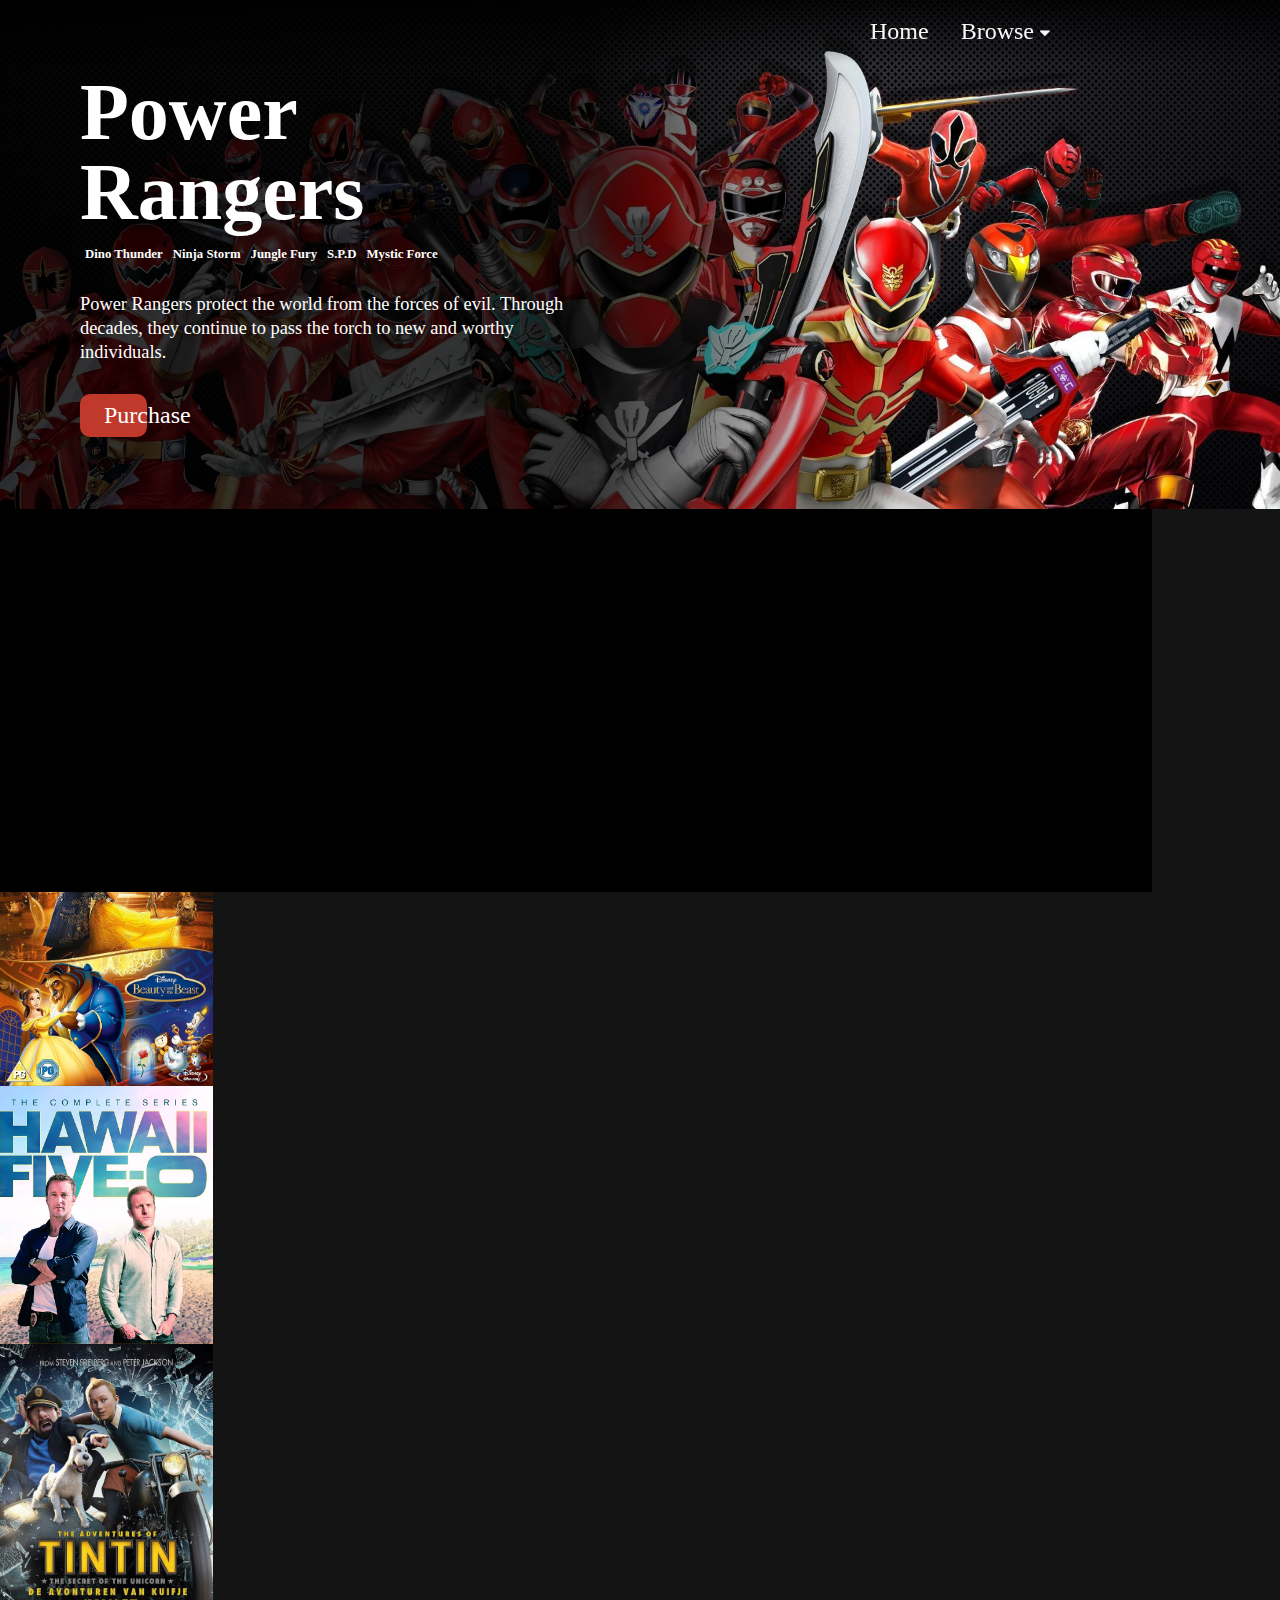
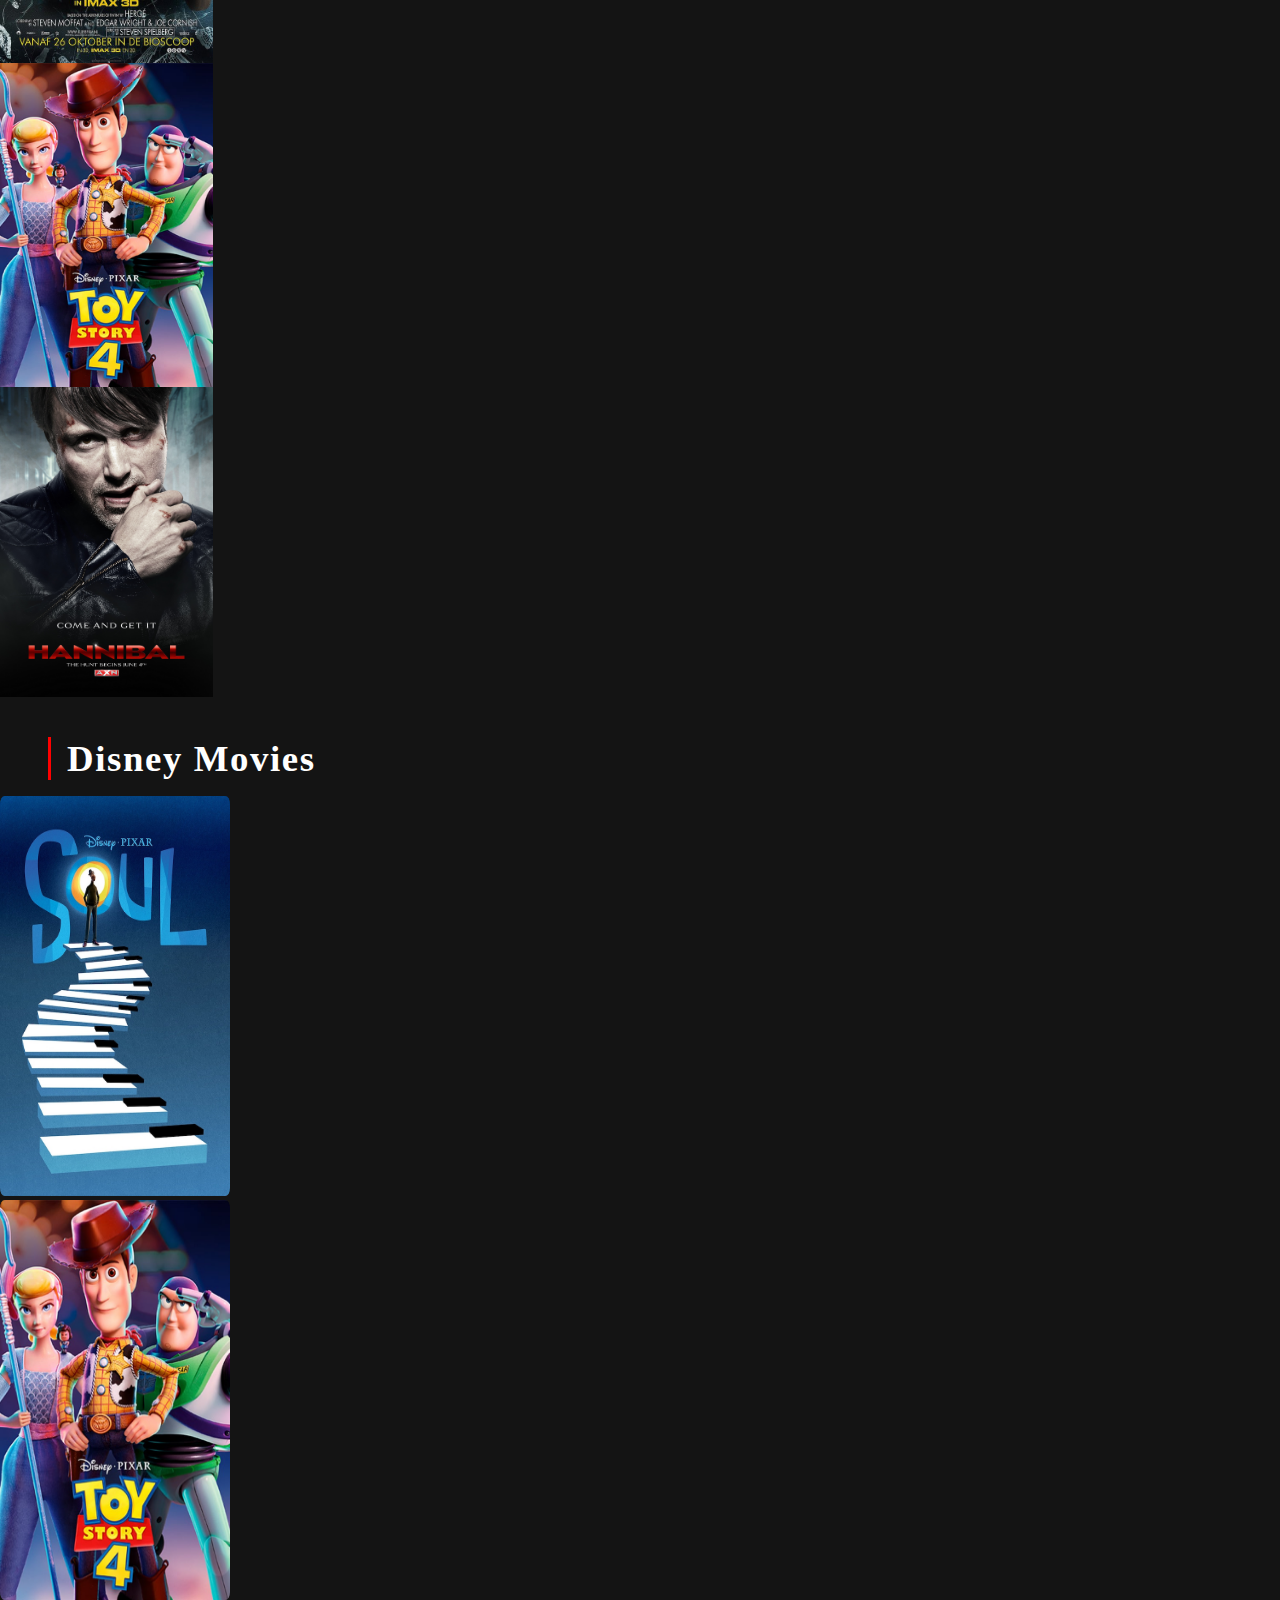
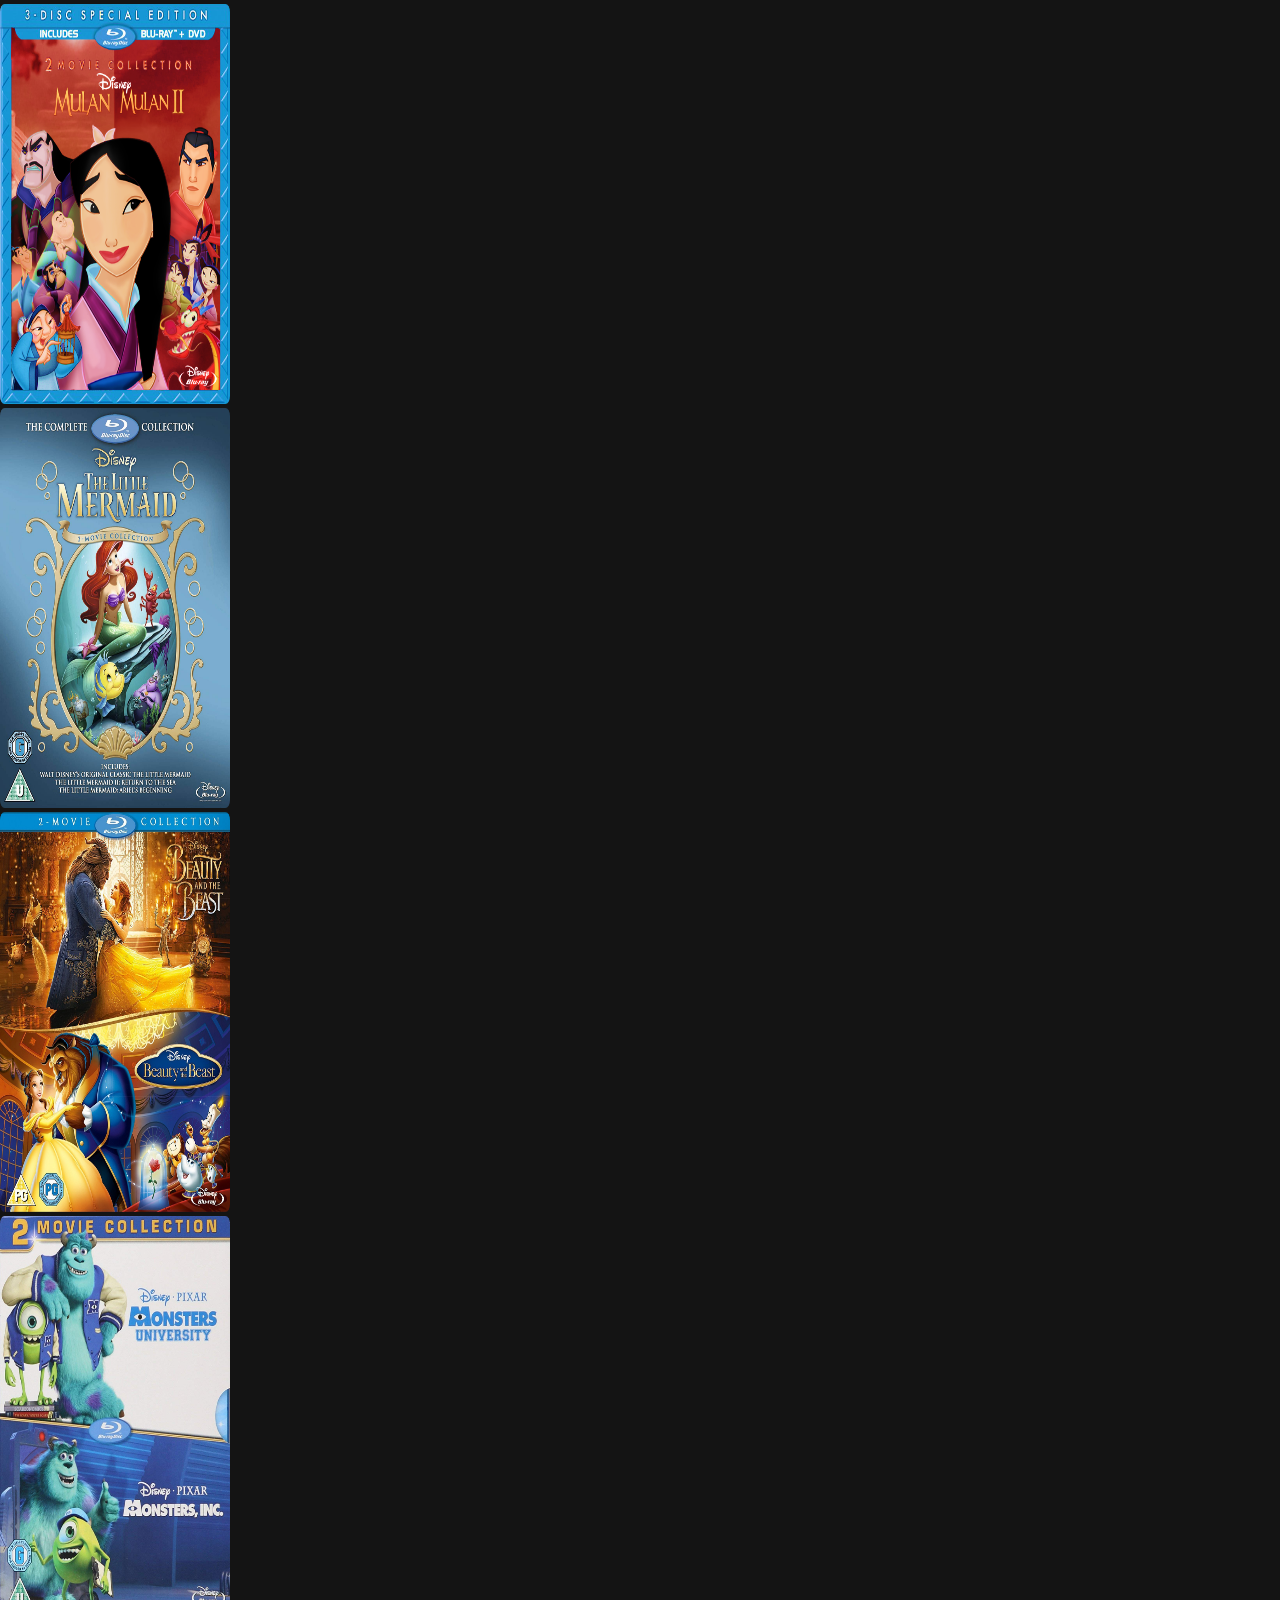
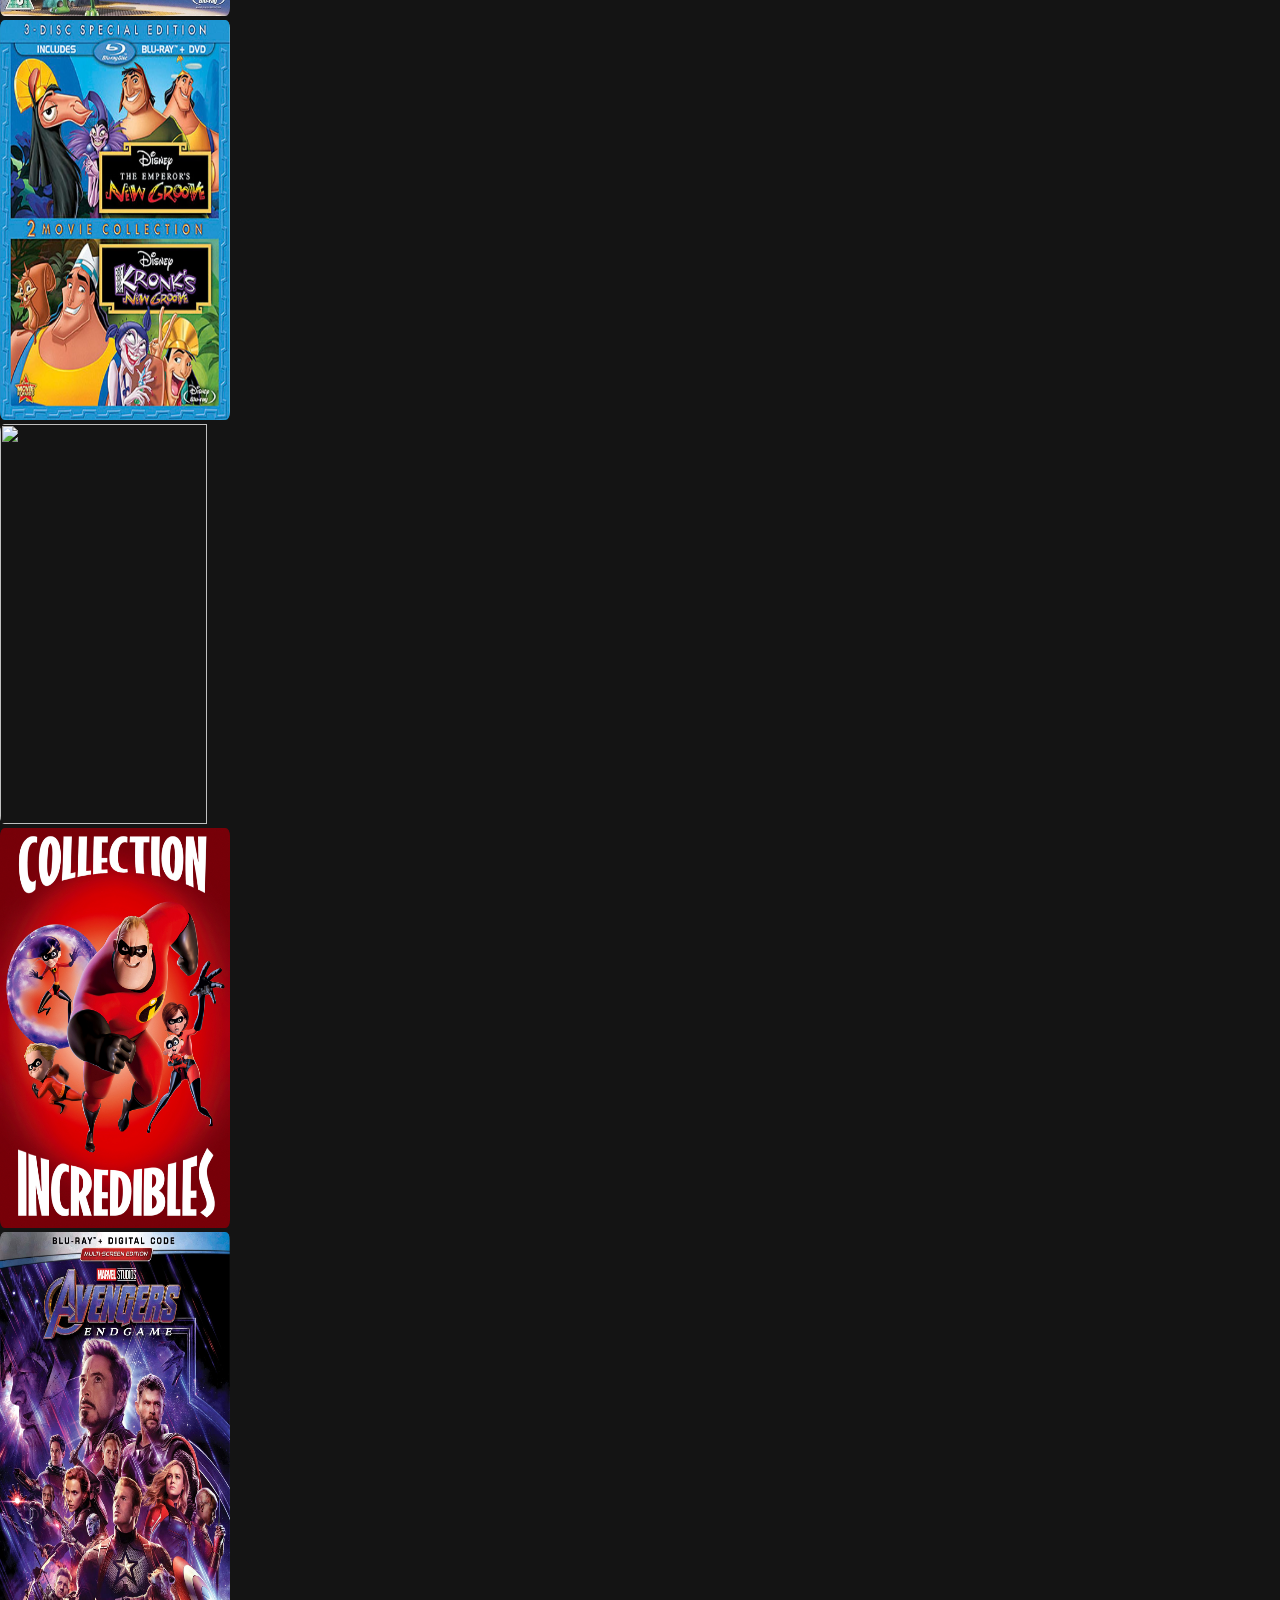
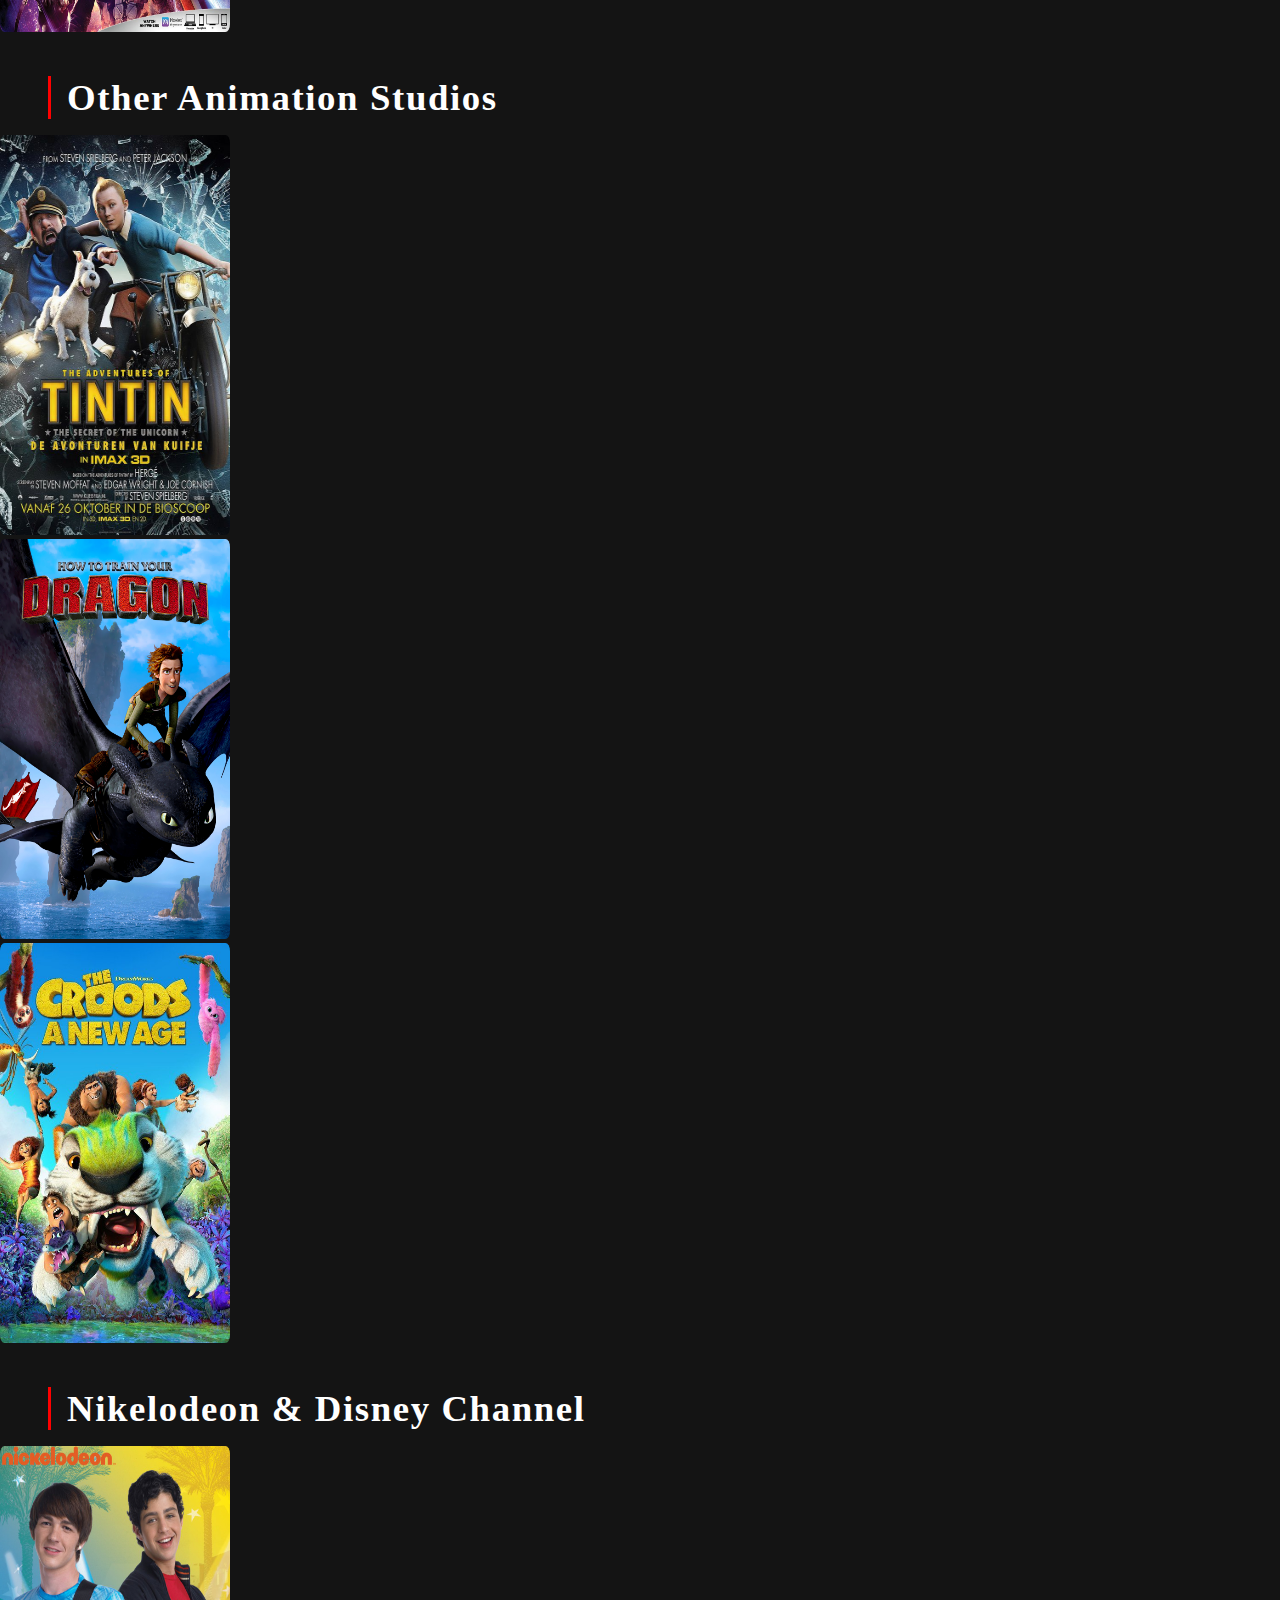
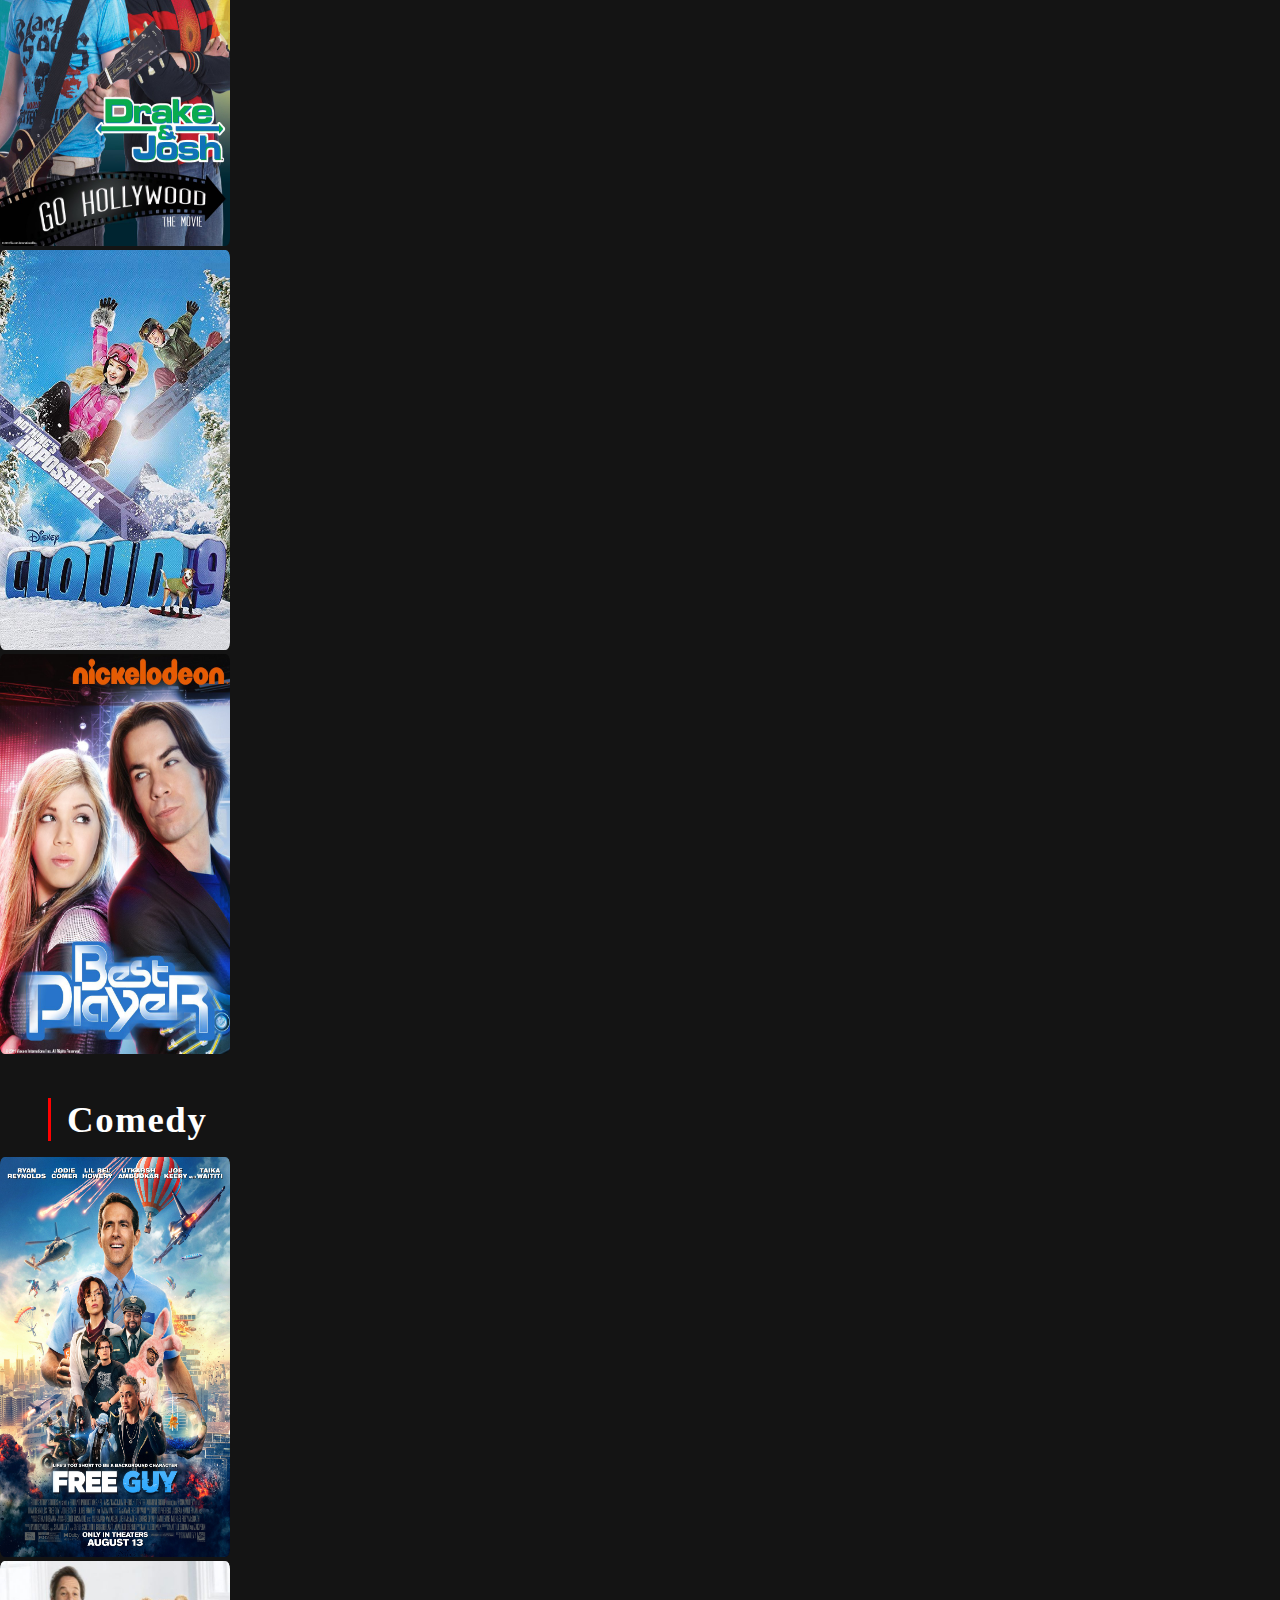
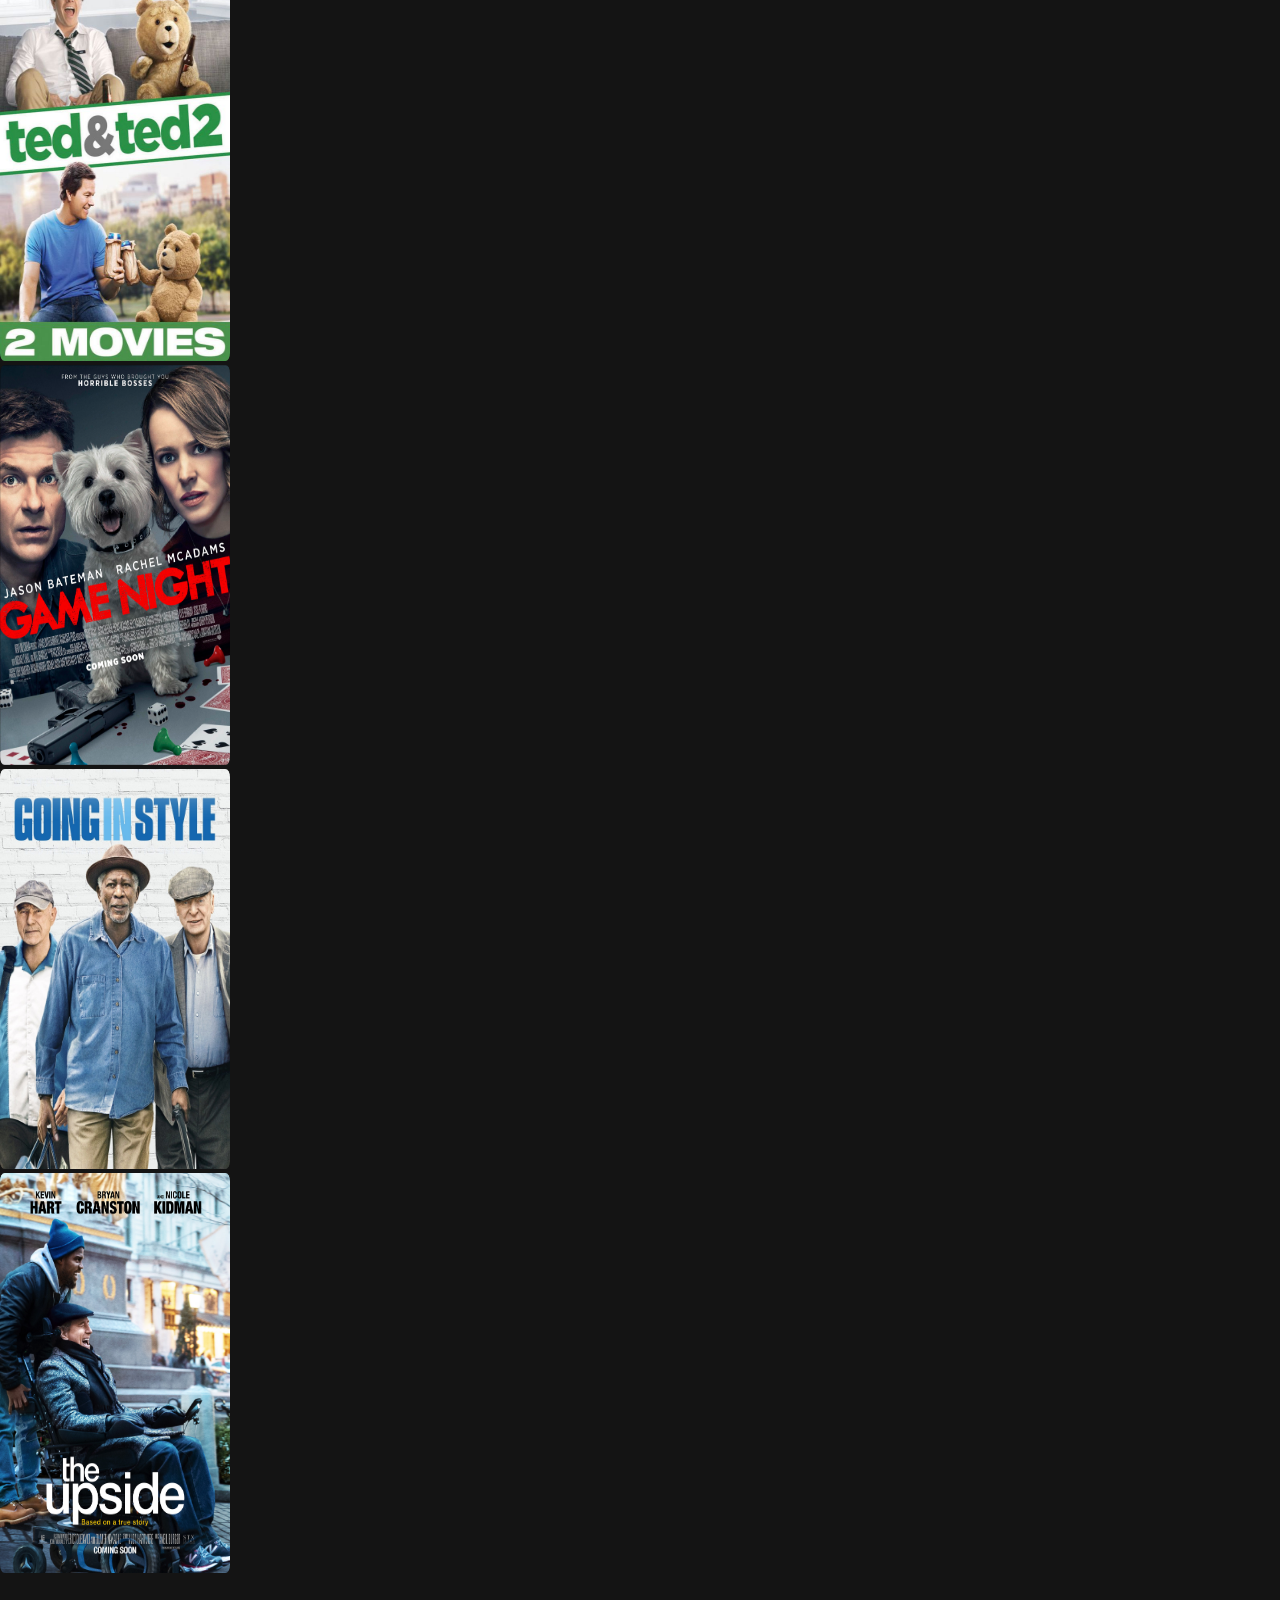
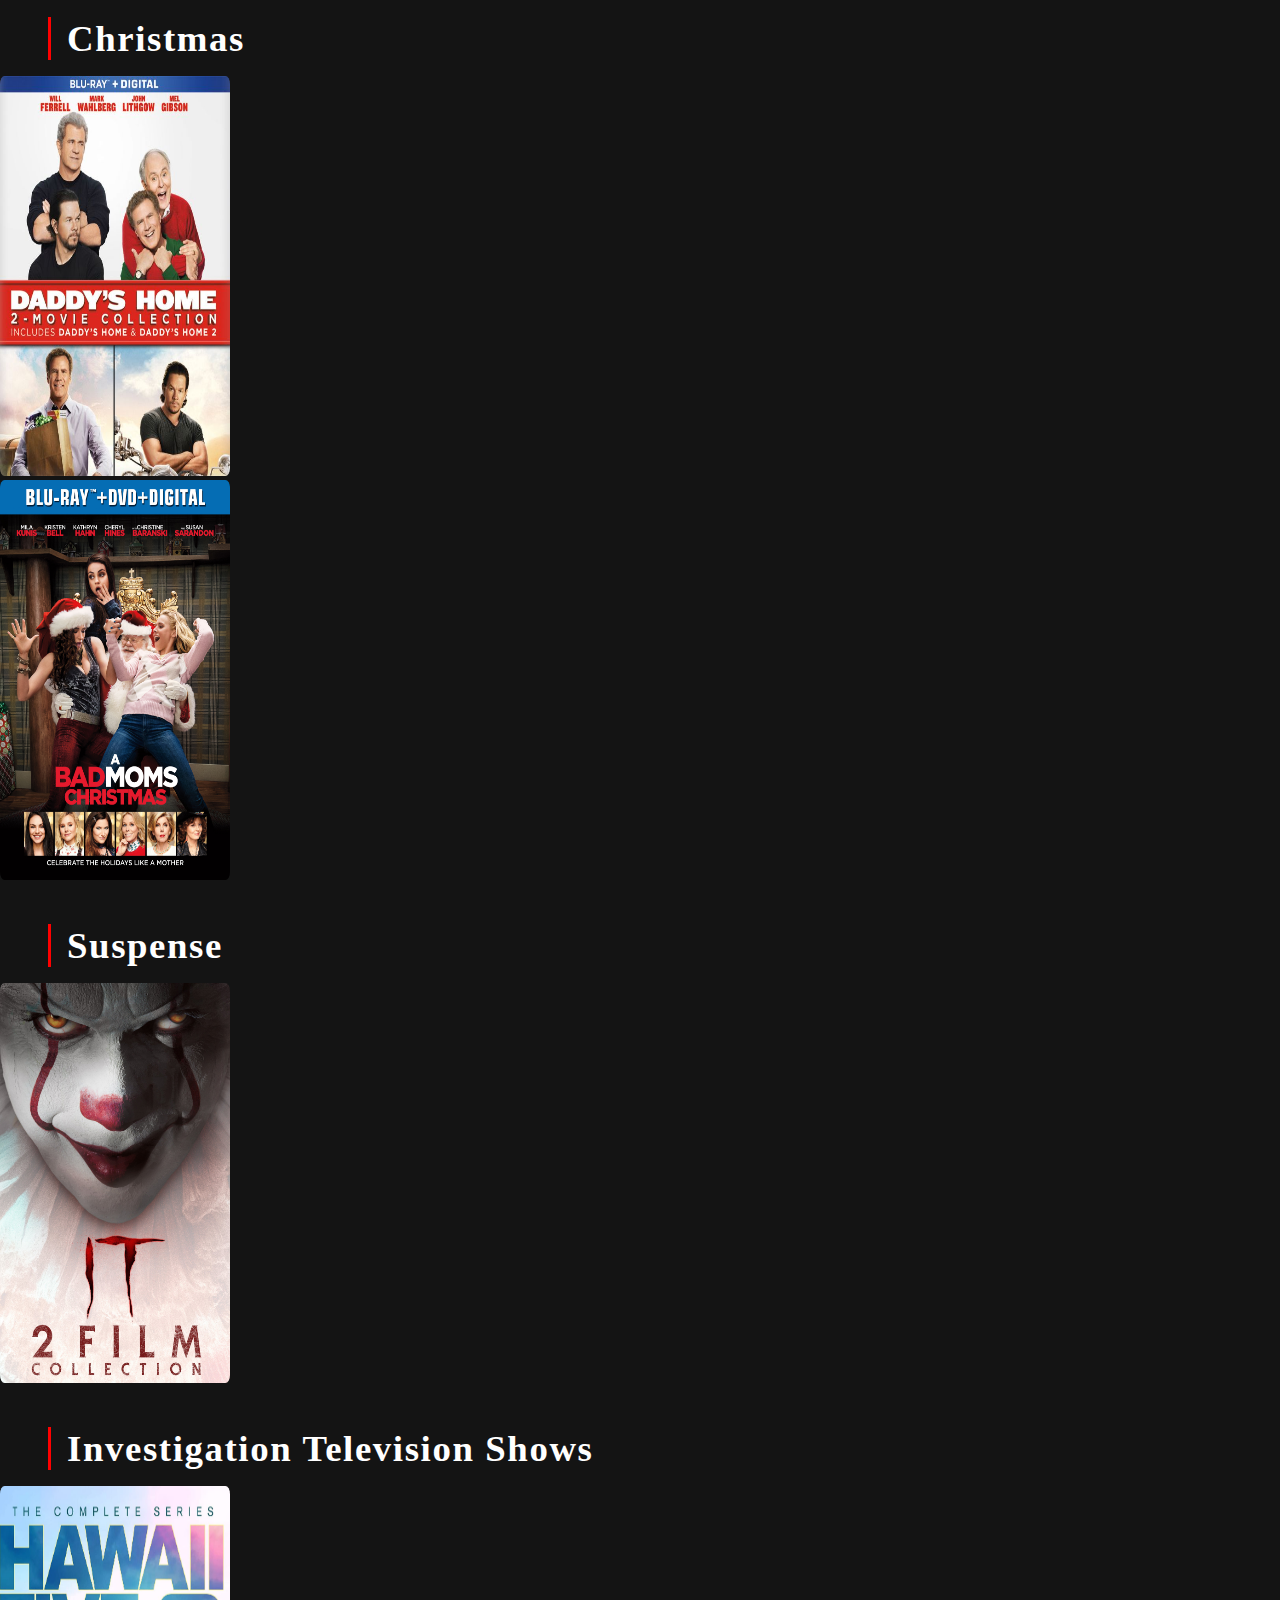
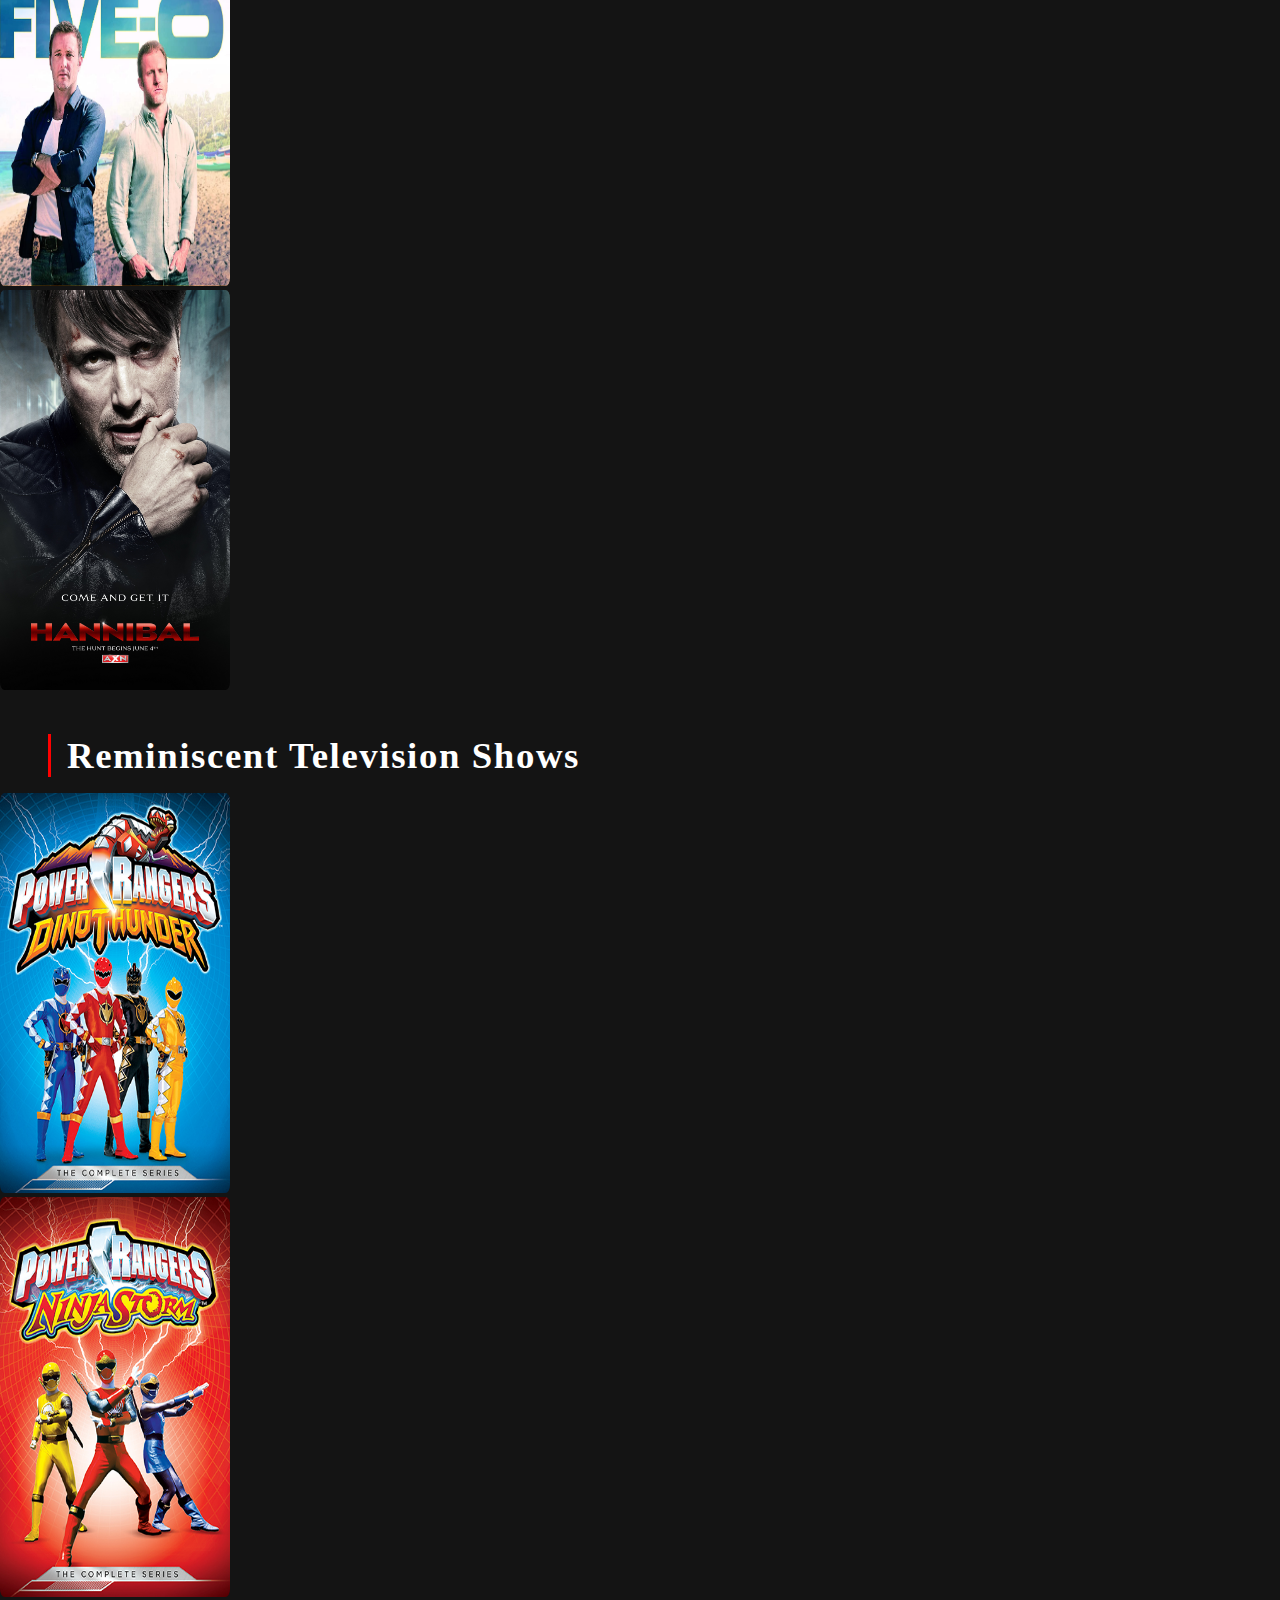
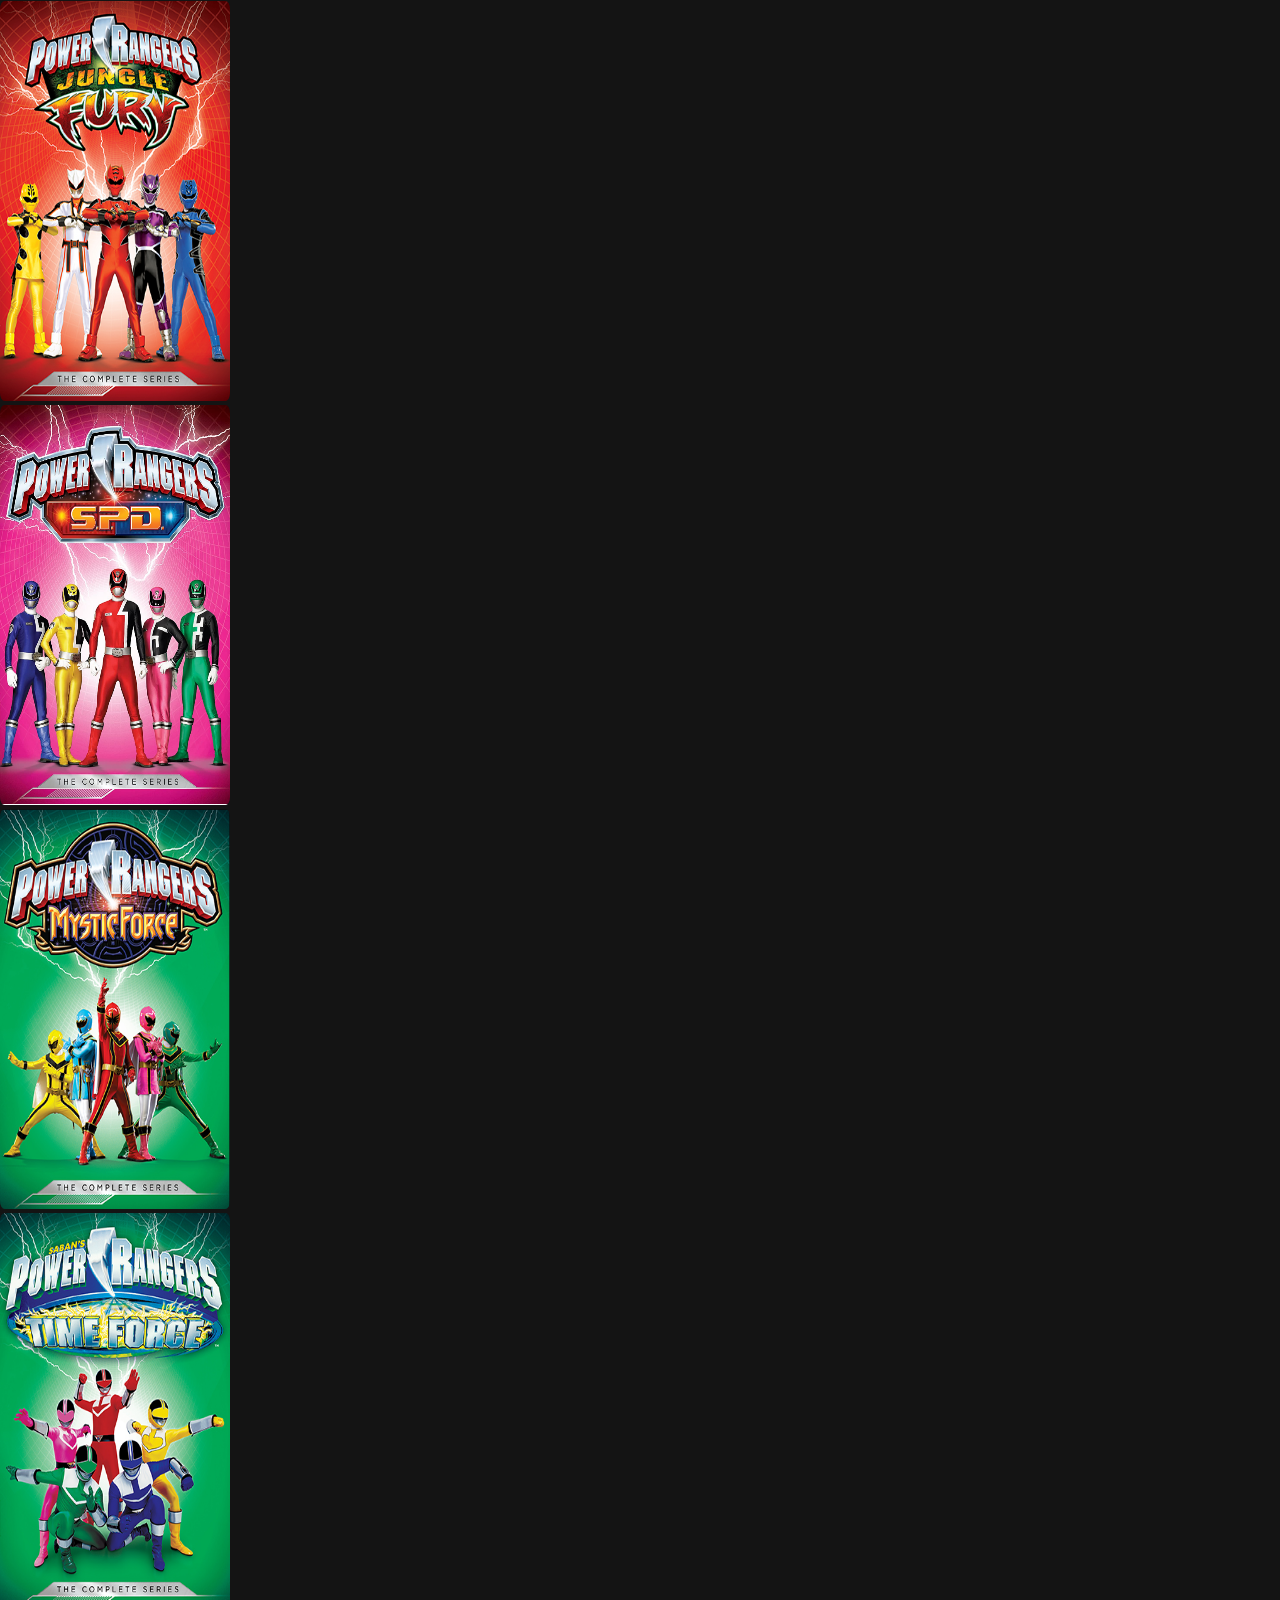
==== commit 15c691bb: "Add files via upload" ====
--- a/index.html
+++ b/index.html
@@ -74,29 +74,29 @@
                     <div class="hero-slide-item-content">
                         <div class="item-content-wraper">
                             <div class="item-content-title top-down">
-                                Shrek
-                            </div>
-                            <div class="movie-infos top-down delay-2">
-                                <div class="movie-info">
-                                    <i class="bx bxs-star"></i>
-                                    <span>8/10</span>
-                                </div>
-                                <div class="movie-info">
-                                    <i class="bx bxs-time"></i>
-                                    <span>90 mins</span>
-                                </div>
-                                <div class="movie-info">
-                                    <span>[Steelbook]</span>
-                                </div>
-                                <div class="movie-info">
-                                    <span>8+</span>
-                                </div>
-                                <div class="movie-info">
-                                    <span>2001</span>
-                                </div>
-                            </div>
-                            <div class="item-content-description top-down delay-4">
-                                Shrek is a big, green, terrifying ogre who lives alone on a swamp. He embarks on a journey to help the fairytale creatures that Lord Farquaad has banished from Duloc and, at the same time, rid his home of other creatures who might fear and ridicule him.
+                                Power Rangers
+                            </div>
+                            <div class="movie-infos top-down delay-2">
+                                <div class="movie-info">
+                                    <i class="bx bxs-star"></i>
+                                    <span>Dino Thunder</span>
+                                </div>
+                                <div class="movie-info">
+                                    <i class="bx bxs-time"></i>
+                                    <span>Ninja Storm</span>
+                                </div>
+                                <div class="movie-info">
+                                    <span>Jungle Fury</span>
+                                </div>
+                                <div class="movie-info">
+                                    <span>S.P.D</span>
+                                </div>
+                                <div class="movie-info">
+                                    <span>Mystic Force</span>
+                                </div>
+                            </div>
+                            <div class="item-content-description top-down delay-4">
+                                Power Rangers protect the world from the forces of evil. Through decades, they continue to pass the torch to new and worthy individuals.
                             </div>
                             <div class="item-action top-down delay-6">
                                 <a href="https://us.zavvi.com/blu-ray/shrek-zavvi-exclusive-20th-anniversary-4k-ultra-hd-steelbook-includes-blu-ray/13106272.html?affil=thggps&switchcurrency=USD&shippingcountry=US&utm_source=google&utm_medium=organic&utm_campaign=shopping" class="btn btn-hover">
@@ -115,30 +115,29 @@
                     <div class="hero-slide-item-content">
                         <div class="item-content-wraper">
                             <div class="item-content-title top-down">
-                                Inside Out
-                            </div>
-                            <div class="movie-infos top-down delay-2">
-                                <div class="movie-info">
-                                    <i class="bx bxs-star"></i>
-                                    <span>8.1/10</span>
-                                </div>
-                                <div class="movie-info">
-                                    <i class="bx bxs-time"></i>
-                                    <span>102 mins</span>
+                                Beauty & the Beast
+                            </div>
+                            <div class="movie-infos top-down delay-2">
+                                <div class="movie-info">
+                                    <i class="bx bxs-star"></i>
+                                    <span>8/10</span>
+                                </div>
+                                <div class="movie-info">
+                                    <i class="bx bxs-time"></i>
+                                    <span>84 mins</span>
                                 </div>
                                 <div class="movie-info">
                                     <span>HD</span>
                                 </div>
                                 <div class="movie-info">
-                                    <span>6+</span>
-                                </div>
-                                <div class="movie-info">
-                                    <span>2015</span>
-                                </div>
-                            </div>
-                            <div class="item-content-description top-down delay-4">
-                                Riley has her world turned upside-down when she's forced to move to San Francisco. The repercussions of the move creates an emotional conflict and inadvertently loses Joy and Sadness in the far reaches of her mind. The only emotions left are Anger, Fear
-                                and Disgust.
+                                    <span>8+</span>
+                                </div>
+                                <div class="movie-info">
+                                    <span>1991</span>
+                                </div>
+                            </div>
+                            <div class="item-content-description top-down delay-4">
+                                A rude prince is transformed into a beast and is destined to look like that until he gets a girl to fall in love with him. He has until the last petal falls. Will he make it in time?
                             </div>
                             <div class="item-action top-down delay-6">
                                 <a href="https://www.amazon.com/INSIDE-OUT-Blu-ray-Amy-Poehler/dp/B07T4MV729/ref=asc_df_B07T4MV729/?tag=hyprod-20&linkCode=df0&hvadid=366315610017&hvpos=&hvnetw=g&hvrand=10435195061537907881&hvpone=&hvptwo=&hvqmt=&hvdev=c&hvdvcmdl=&hvlocint=&hvlocphy=9019561&hvtargid=pla-820472143635&psc=1&tag=&ref=&adgrpid=75136391966&hvpone=&hvptwo=&hvadid=366315610017&hvpos=&hvnetw=g&hvrand=10435195061537907881&hvqmt=&hvdev=c&hvdvcmdl=&hvlocint=&hvlocphy=9019561&hvtargid=pla-820472143635"
@@ -908,11 +907,6 @@
         </div>
         <div class="container-slides-2">
             <div class="carousel-cell">
-                <img src="images/entertainment/slime1.jpg">
-                <a href="https://www.rightstufanime.com/That-Time-I-Got-Reincarnated-as-a-Slime-Season-1-Steelbook-Blu-ray?gclid=CjwKCAjw_L6LBhBbEiwA4c46uqQM3V1YnRmtLKKchC8tC6cH0VEyw7i9o5WBVl-RbiyxQW8lD-0CEhoCoIcQAvD_BwE"><i
-                        class="fas fa-shopping-cart"></i></a>
-            </div>
-            <div class="carousel-cell">
                 <img src="images/entertainment/kono2.jpg">
                 <a href="https://www.amazon.com/Konosuba-Complete-Second-Season-Blu-ray/dp/B08PXBCTR9/ref=asc_df_B08PXBCTR9/?tag=hyprod-20&linkCode=df0&hvadid=509119257285&hvpos=&hvnetw=g&hvrand=4740560477955000983&hvpone=&hvptwo=&hvqmt=&hvdev=c&hvdvcmdl=&hvlocint=&hvlocphy=9019561&hvtargid=pla-1186505896455&psc=1
                 "><i class="fas fa-shopping-cart"></i></a>
@@ -922,6 +916,10 @@
                 <a href="https://www.rightstufanime.com/Combatants-Will-Be-Dispatched-Blu-ray-DVD"><i class="fas fa-shopping-cart"></i></a>
             </div>
             <div class="carousel-cell">
+                <img src="images/entertainment/wisemans-grandchild.jpg" alt="">
+                <a href=""><i class="fas fa-shopping-cart"></i></a></a>
+            </div>
+            <div class="carousel-cell">
                 <img src="images/entertainment/ive-been-killing-slimes-for-300-years.jpg">
                 <!-- <a href=""><i class="fas fa-shopping-cart"></i></a> -->
                 <div class="unavailable"></div>
@@ -930,6 +928,42 @@
                 <img src="images/entertainment/didnt-i-say-to-make-my-abilities-average.jpg">
                 <!-- <a href=""><i class="fas fa-shopping-cart"></i></a> -->
                 <div class="unavailable"></div>
+            </div>
+        </div>
+    </section>
+
+    <section class=carousel-wrapper>
+        <div class="header">
+            <h1>M.M.O.R.P.G</h1>
+        </div>
+        <div class="container-slides-2">
+            <div class="carousel-cell">
+                <img src="images/entertainment/sword-art-online-1.jpg">
+                <a href="#"><i class="fas fa-shopping-cart"></i></a>
+            </div>
+            <div class="carousel-cell">
+                <img src="images/entertainment/sword-art-online-2.jpg">
+                <a href="#"><i class="fas fa-shopping-cart"></i></a>
+            </div>
+            <div class="carousel-cell">
+                <img src="images/entertainment/sword-art-online-3.jpg">
+                <a href="#"><i class="fas fa-shopping-cart"></i></a>
+            </div>
+            <div class="carousel-cell">
+                <img src="images/entertainment/sword-art-online-ordinal-scale.jpg">
+                <a href="#"><i class="fas fa-shopping-cart"></i></a>
+            </div>
+            <div class="carousel-cell">
+                <img src="images/entertainment/sword-art-online-gun-gale.jpg">
+                <a href="#"><i class="fas fa-shopping-cart"></i></a>
+            </div>
+            <div class="carousel-cell">
+                <img src="images/entertainment/i-dont-want-to-get-hurt-so-ill-max-out-my-defense.jpg">
+                <a href="#"><i class="fas fa-shopping-cart"></i></a>
+            </div>
+            <div class="carousel-cell">
+                <img src="images/entertainment/kuma-kuma-bear-1.jpg">
+                <a href="#"><i class="fas fa-shopping-cart"></i></a>
             </div>
         </div>
     </section>
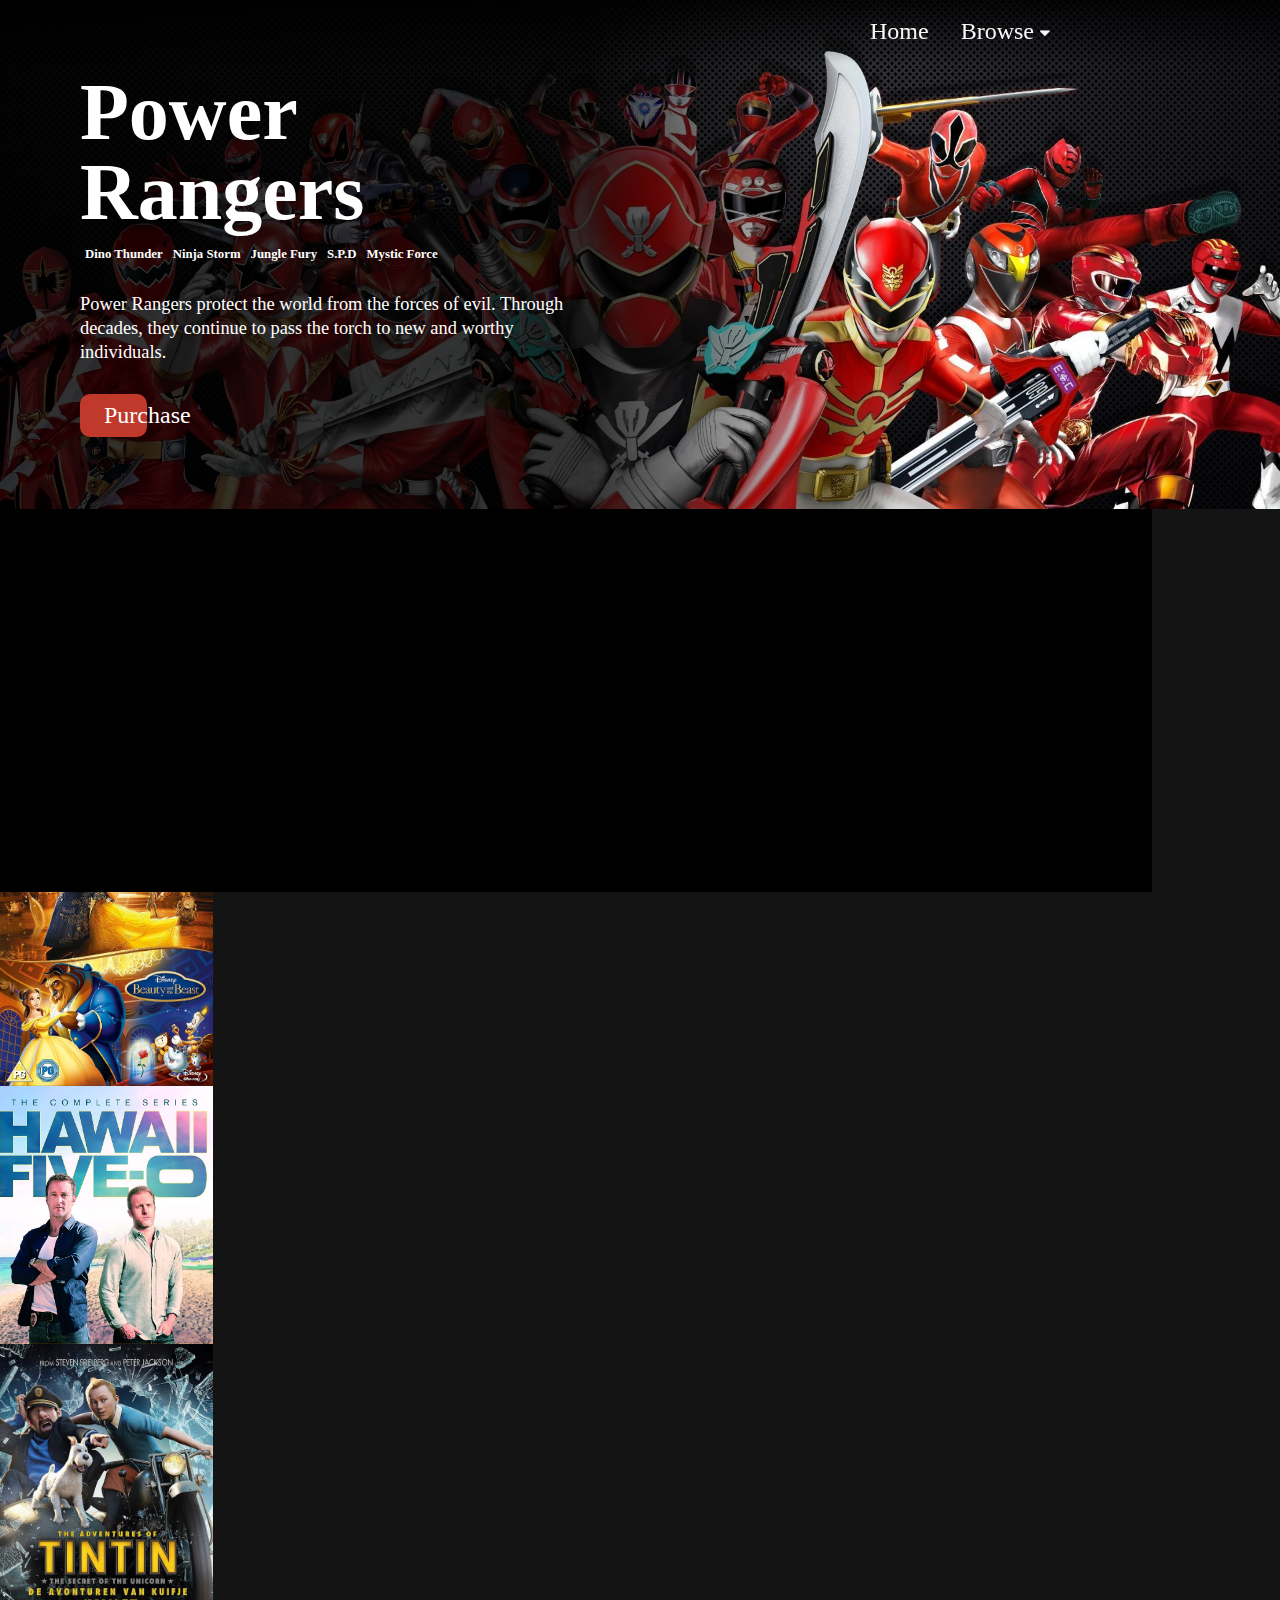
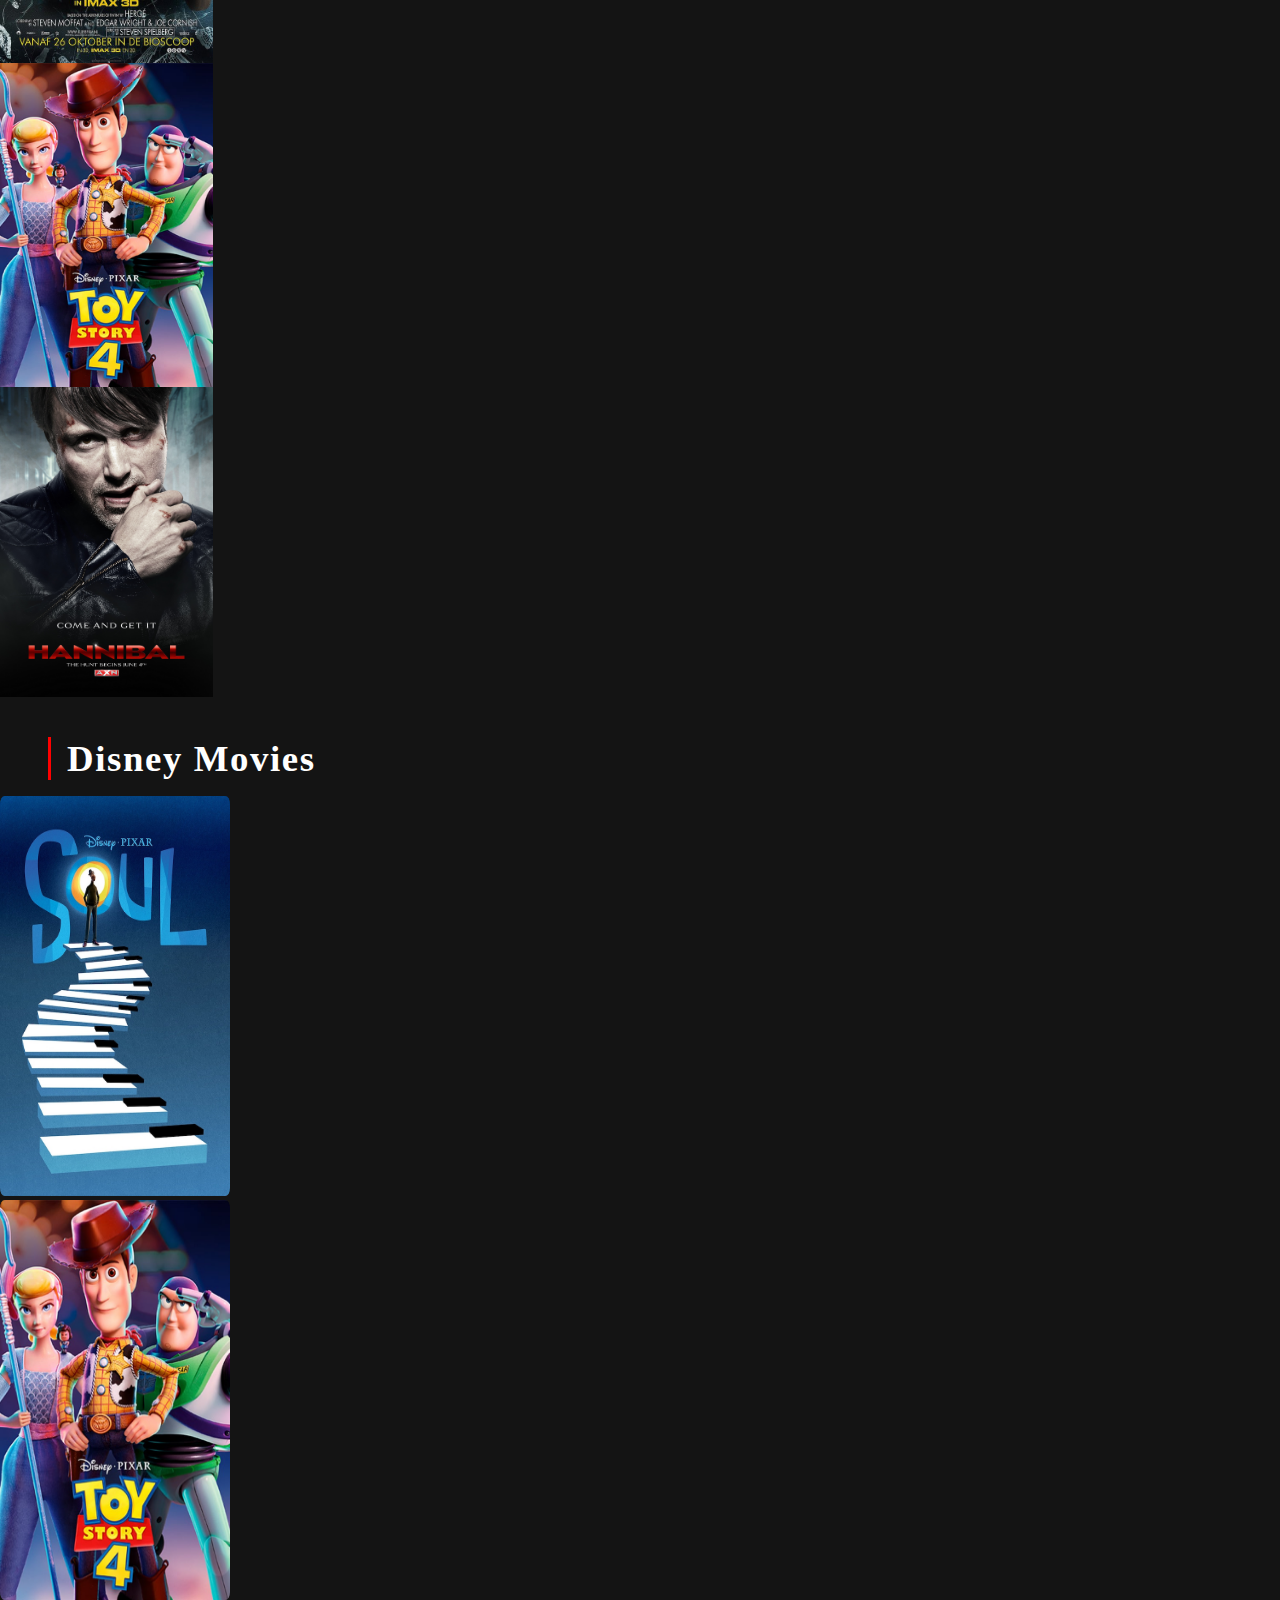
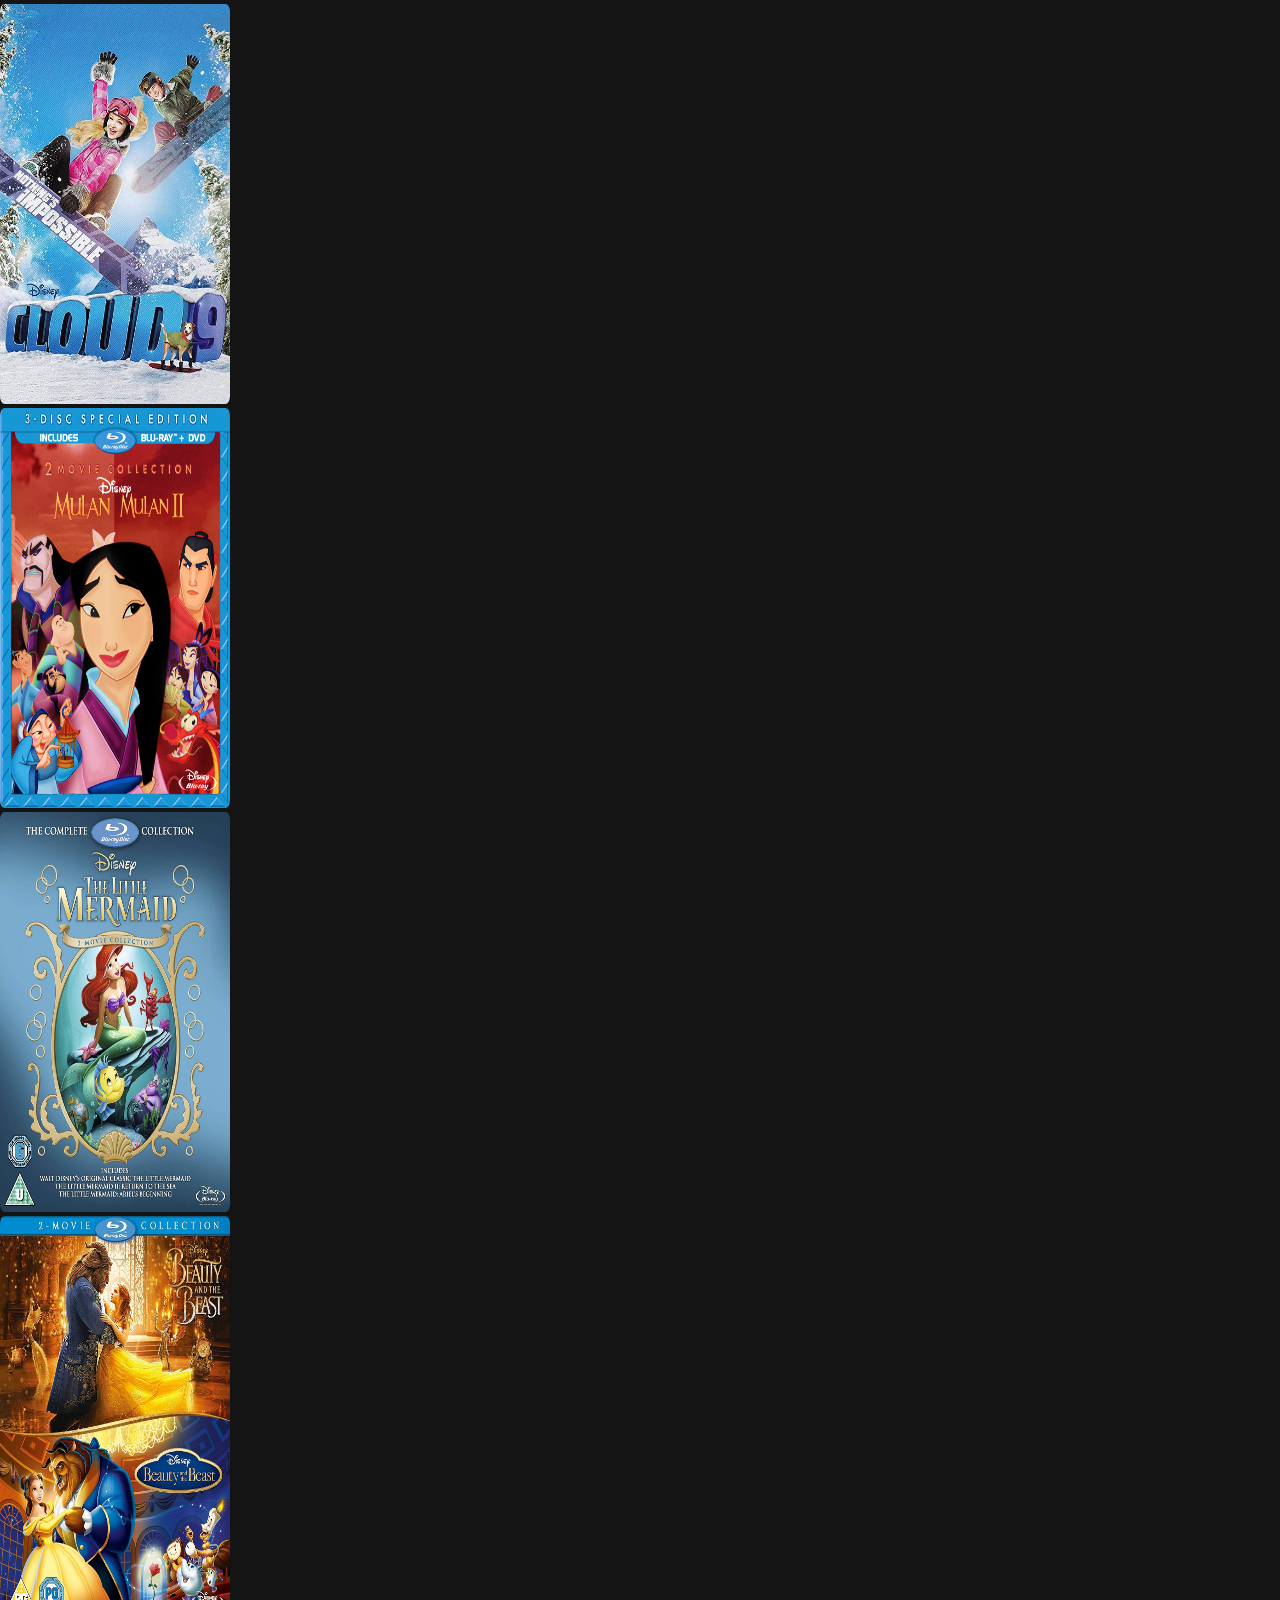
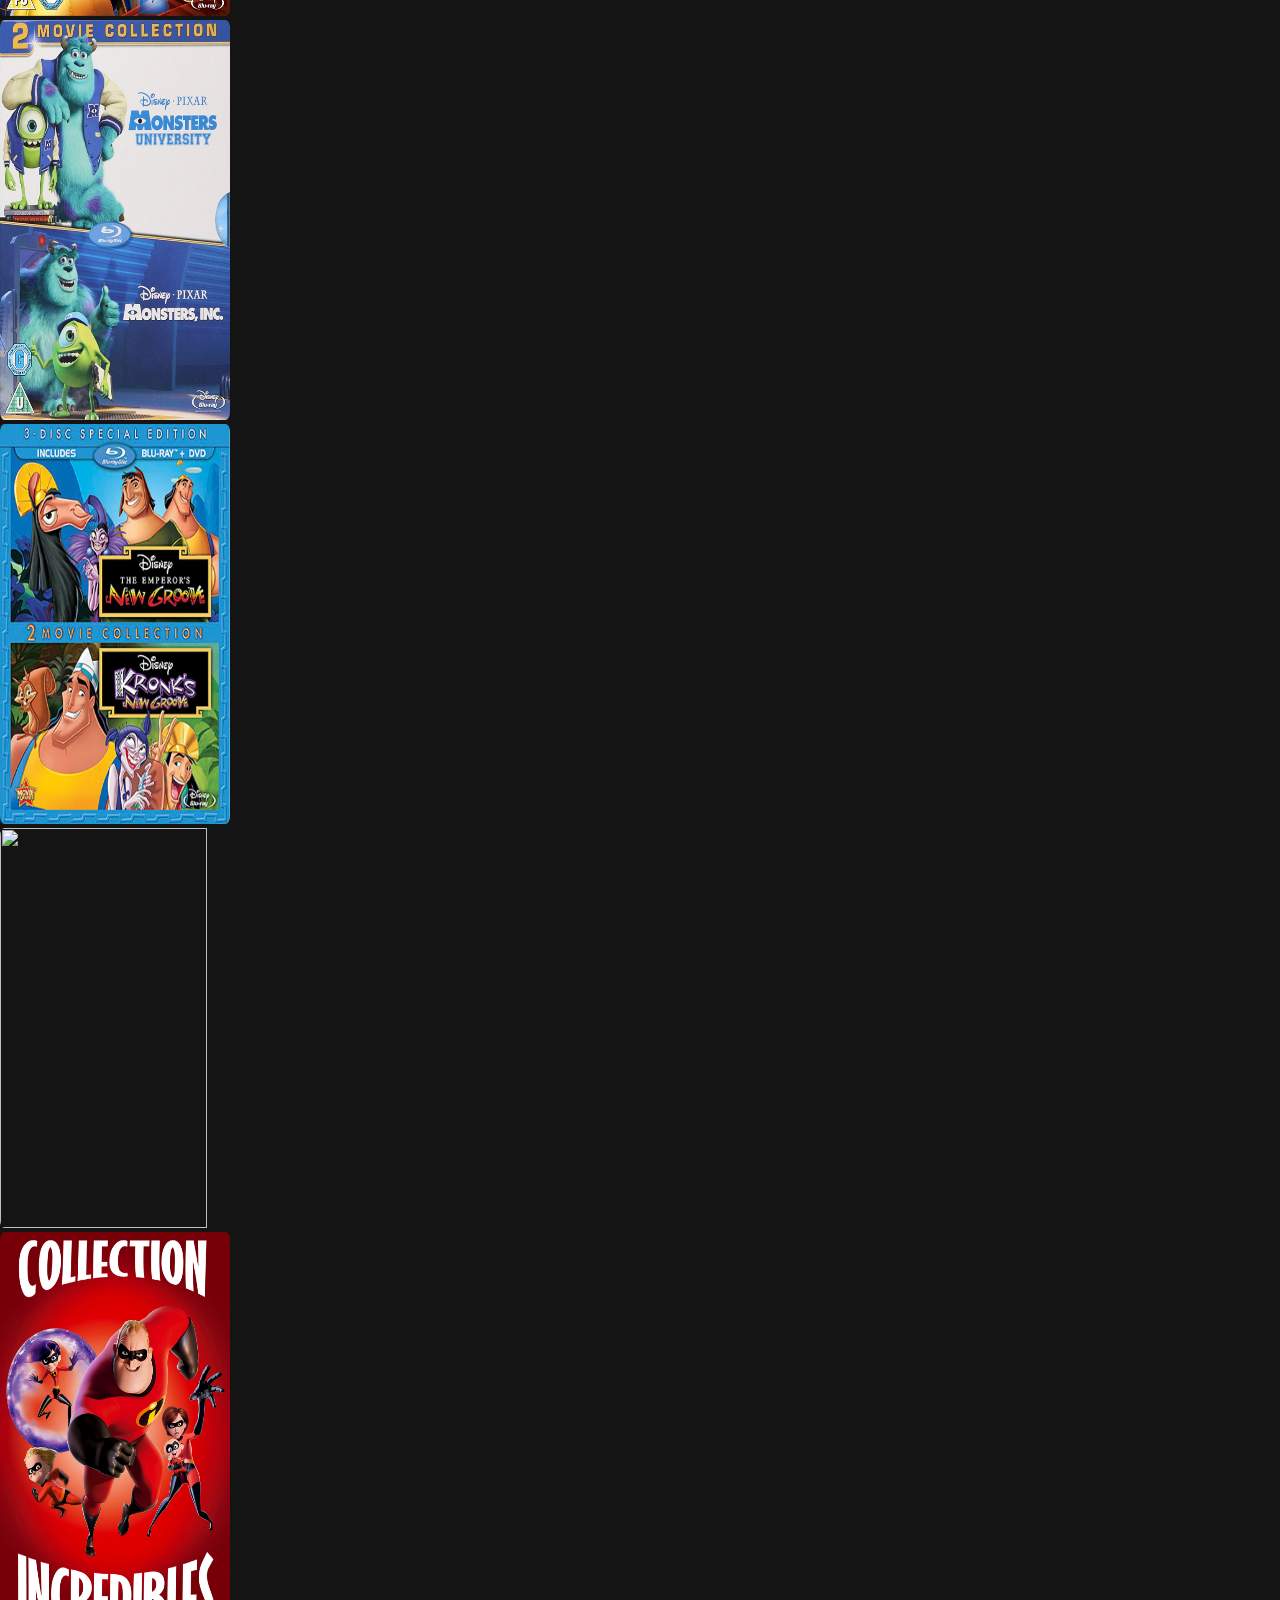
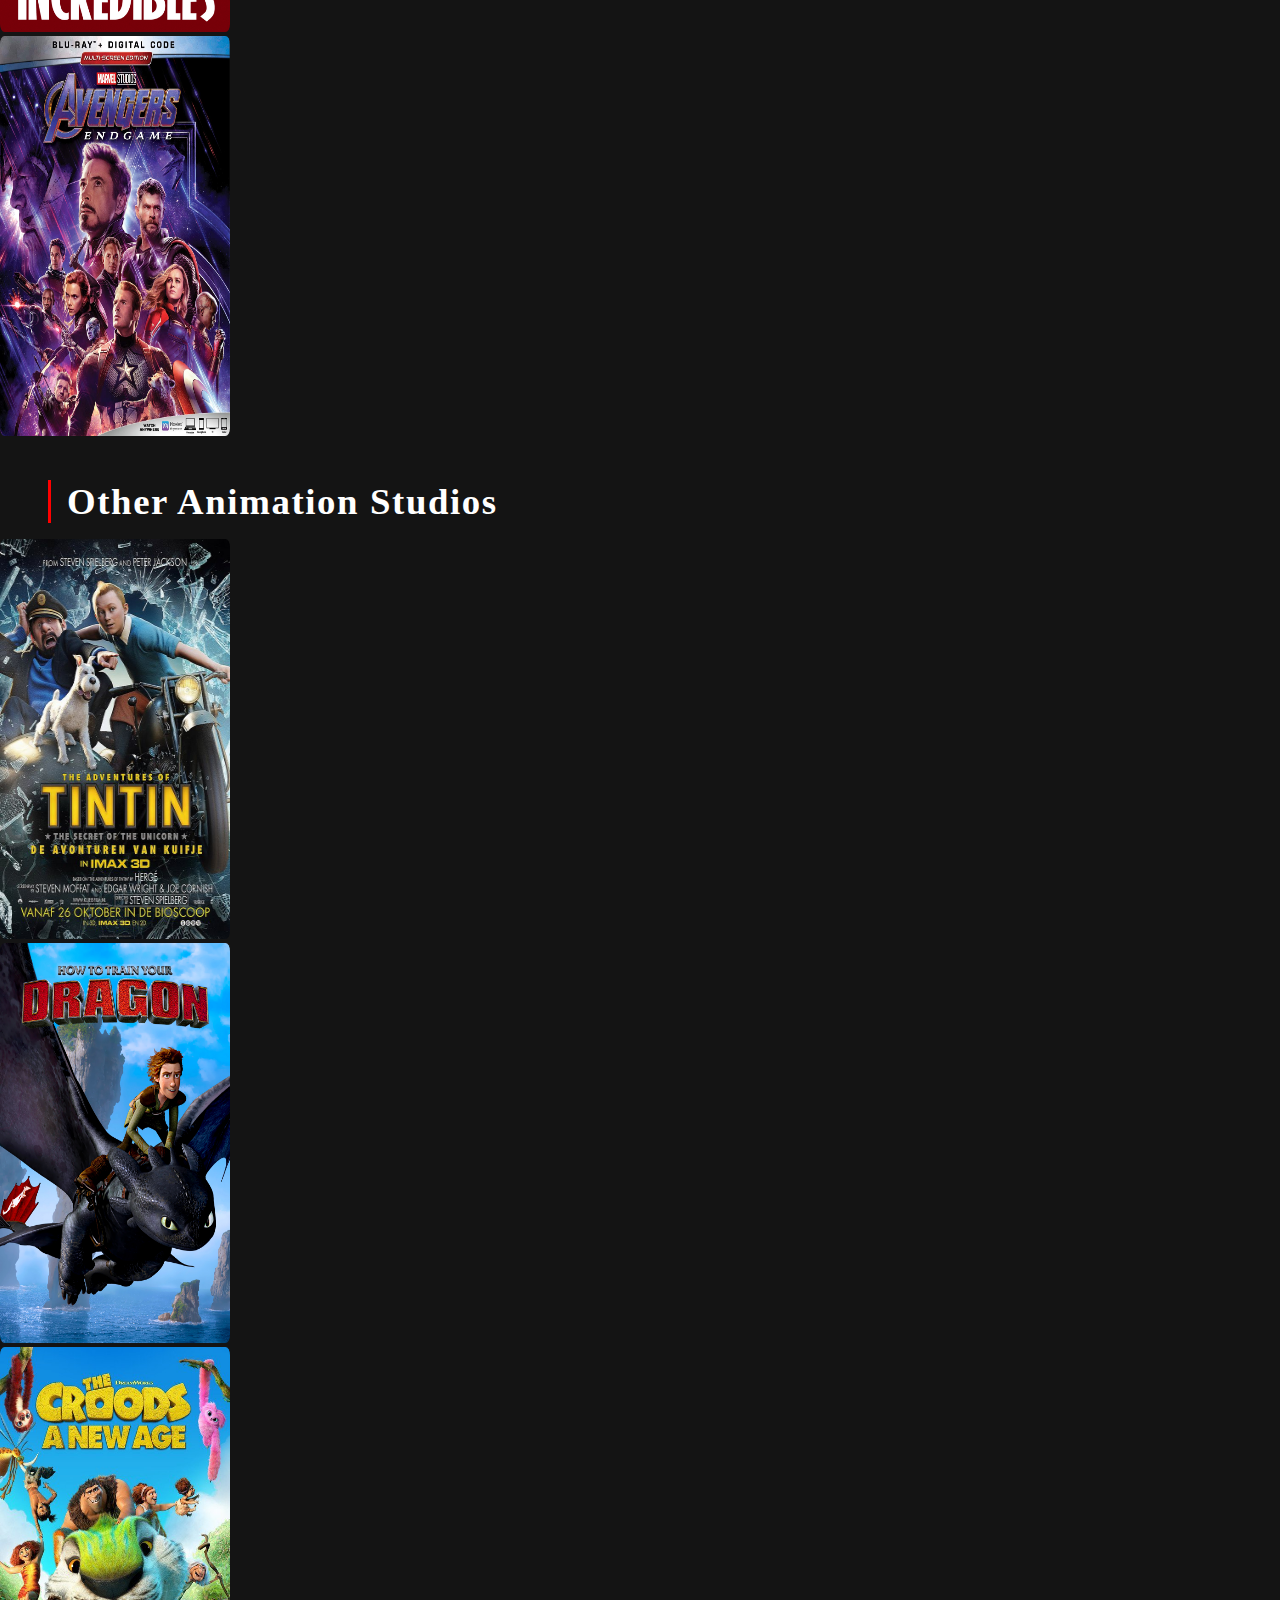
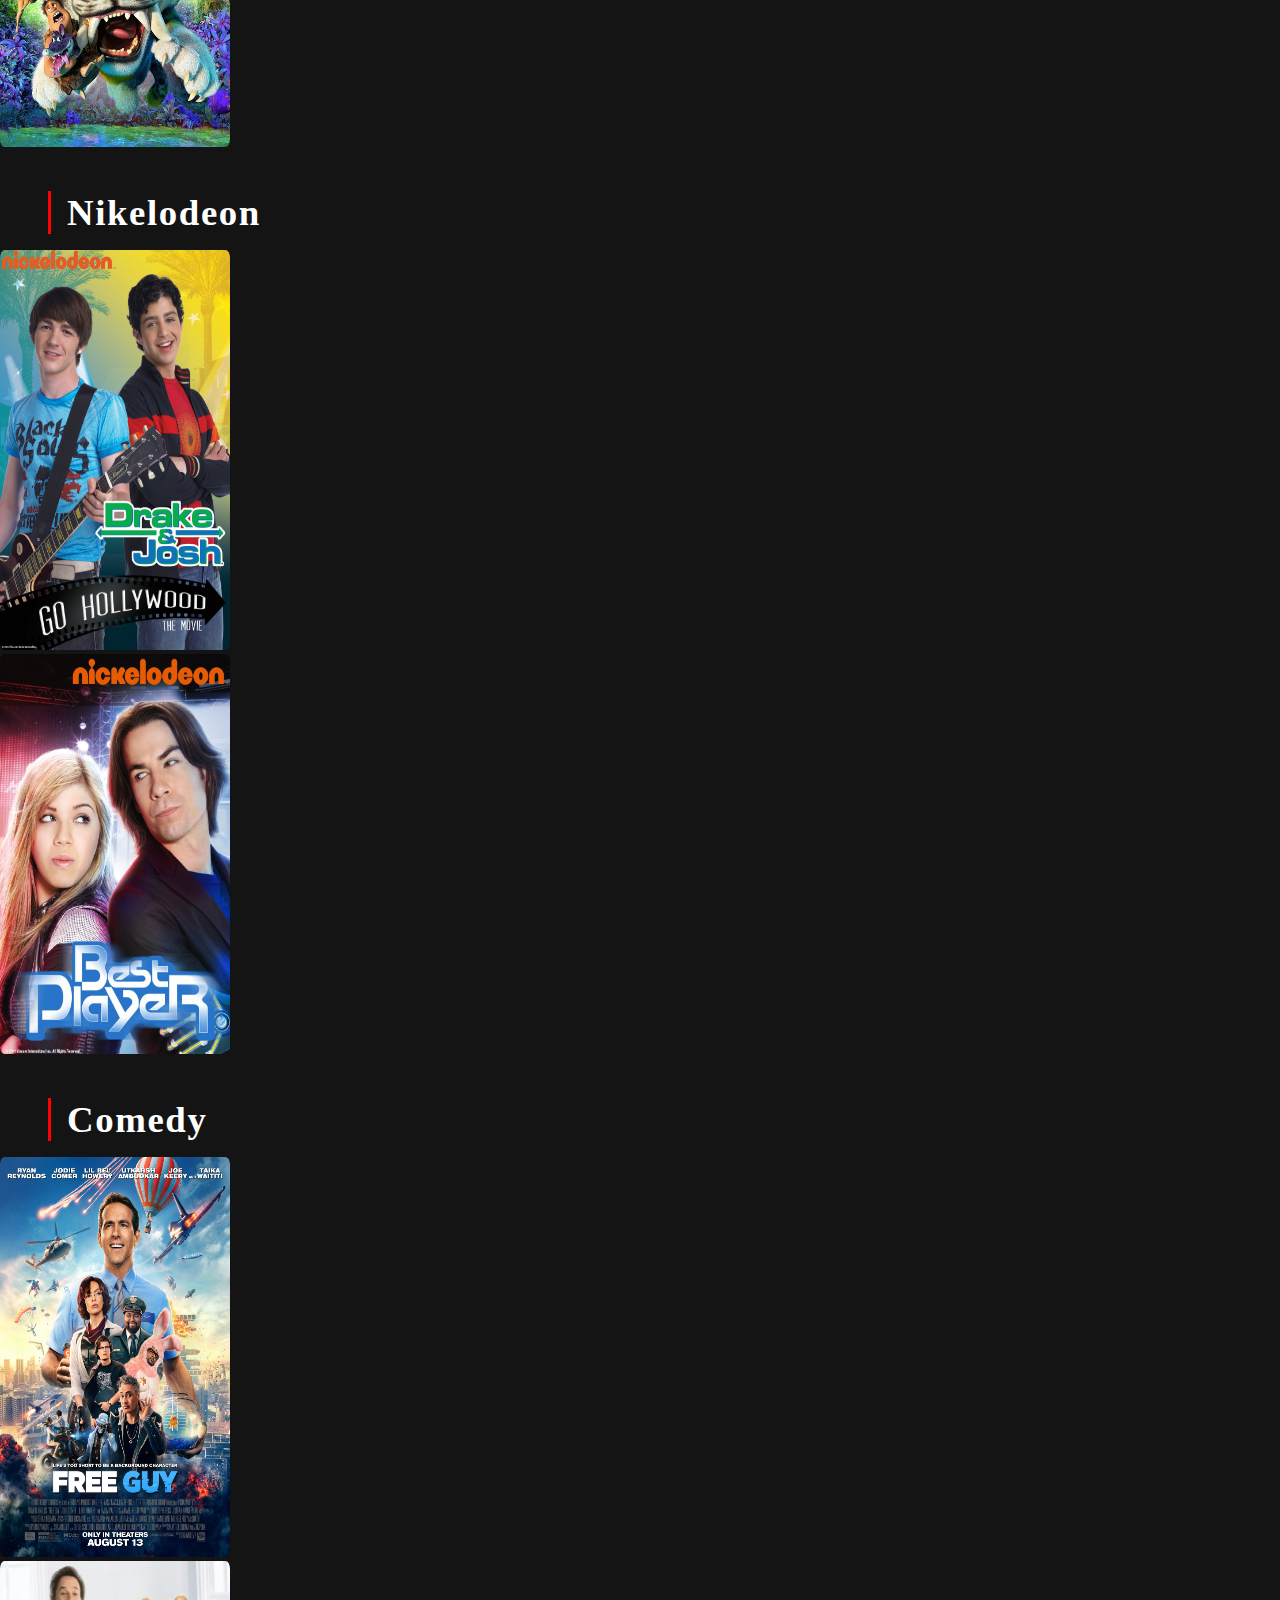
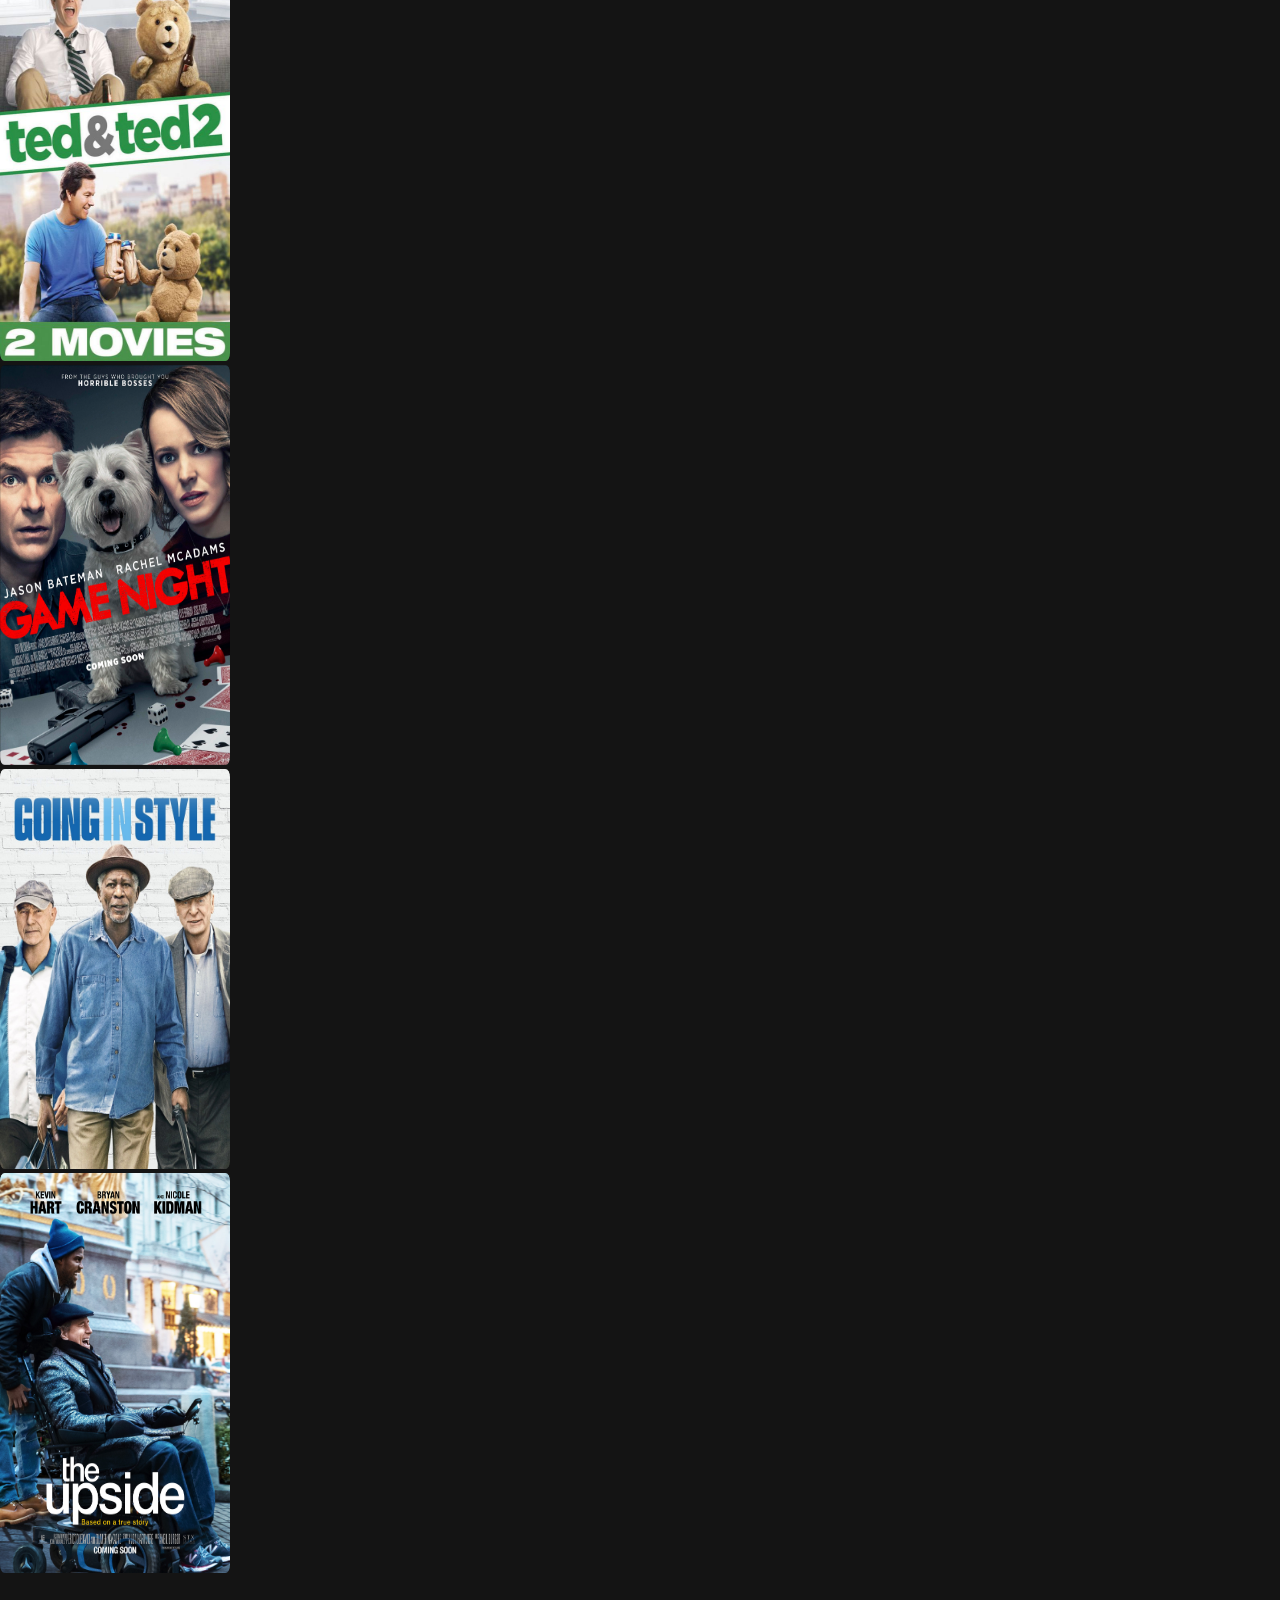
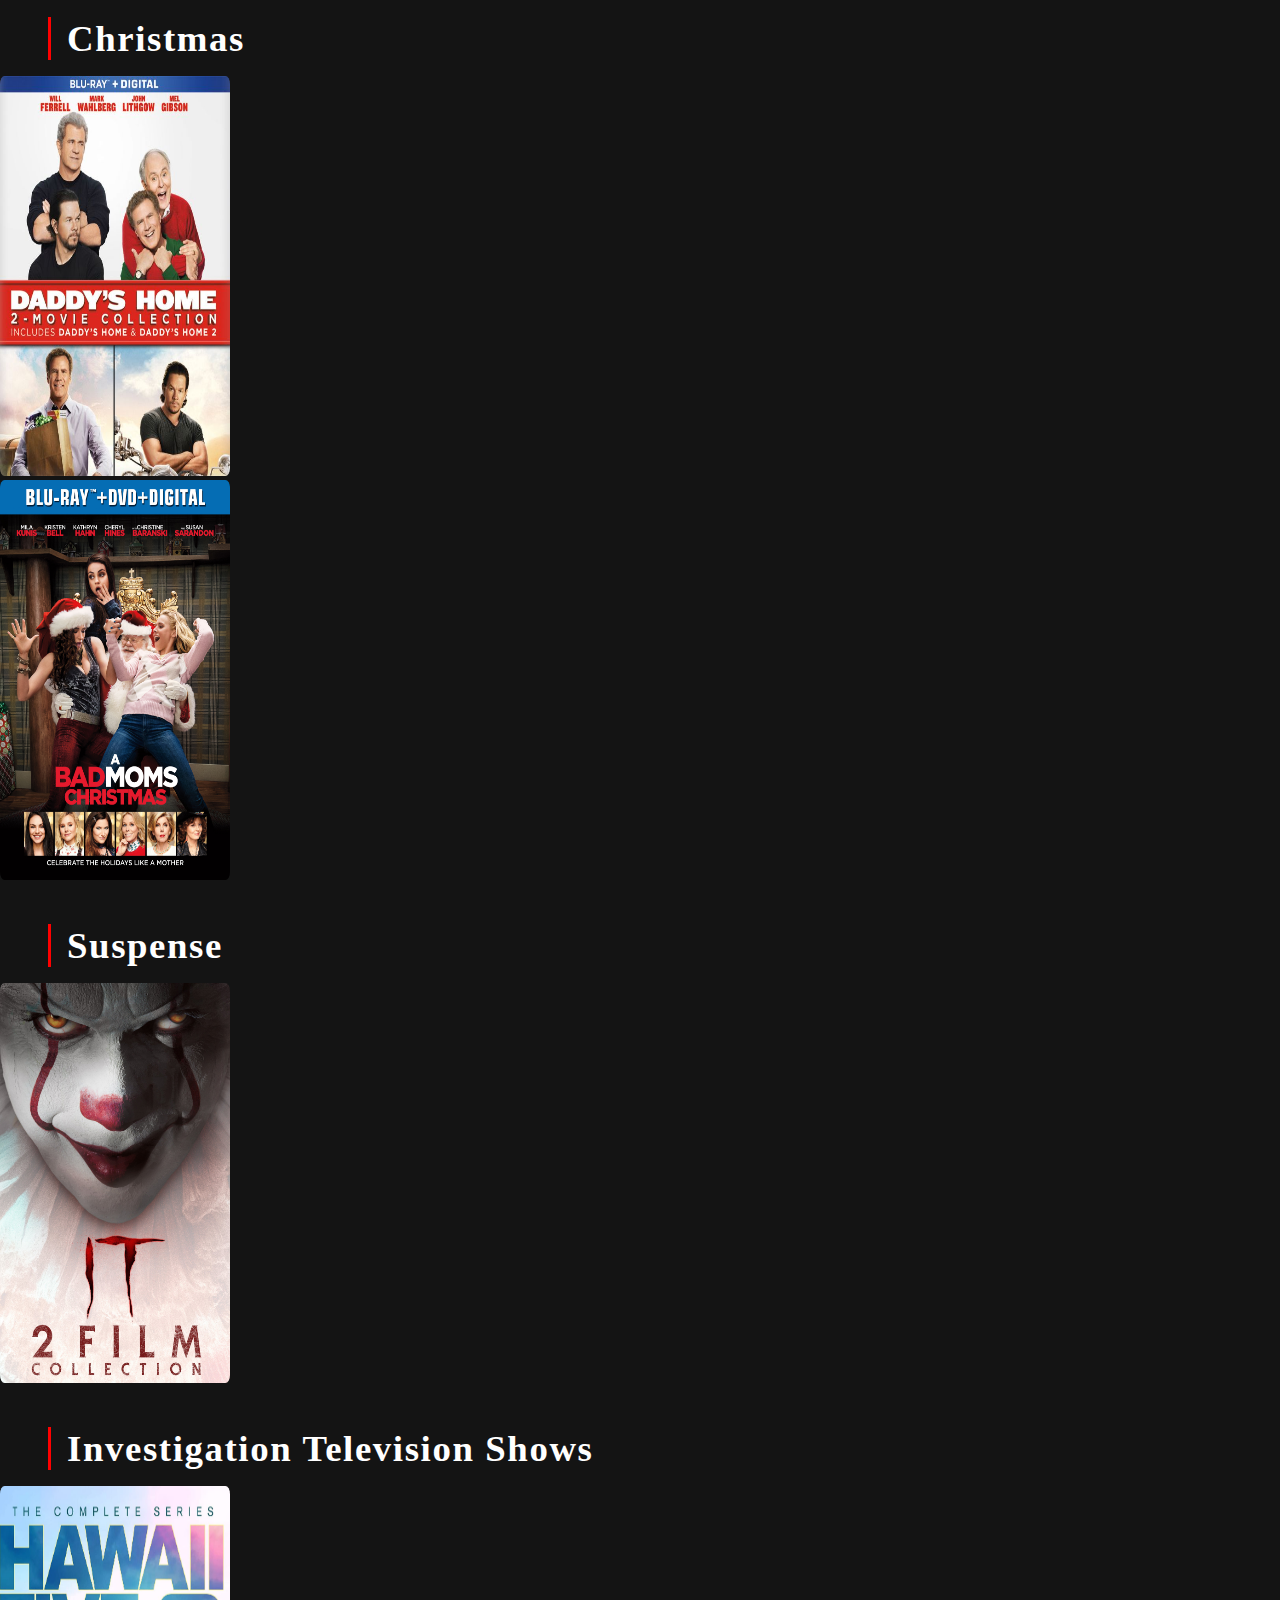
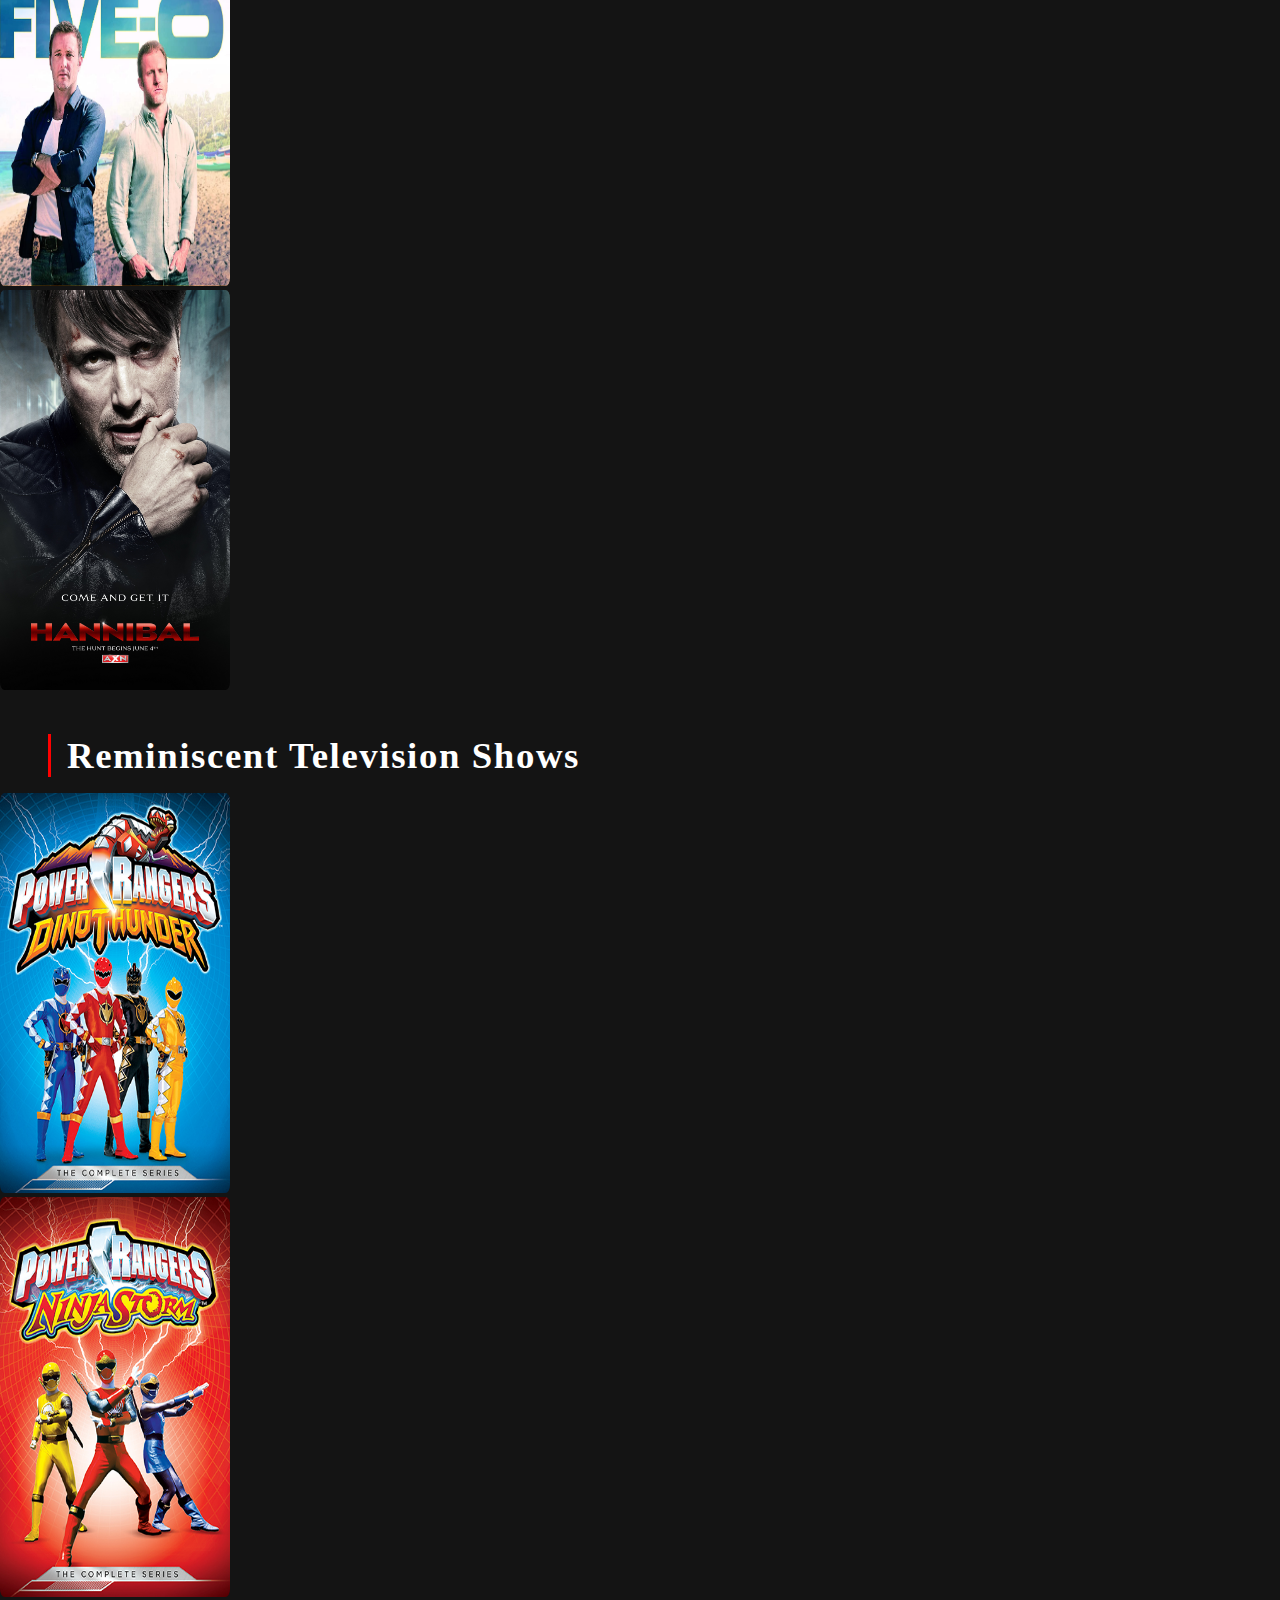
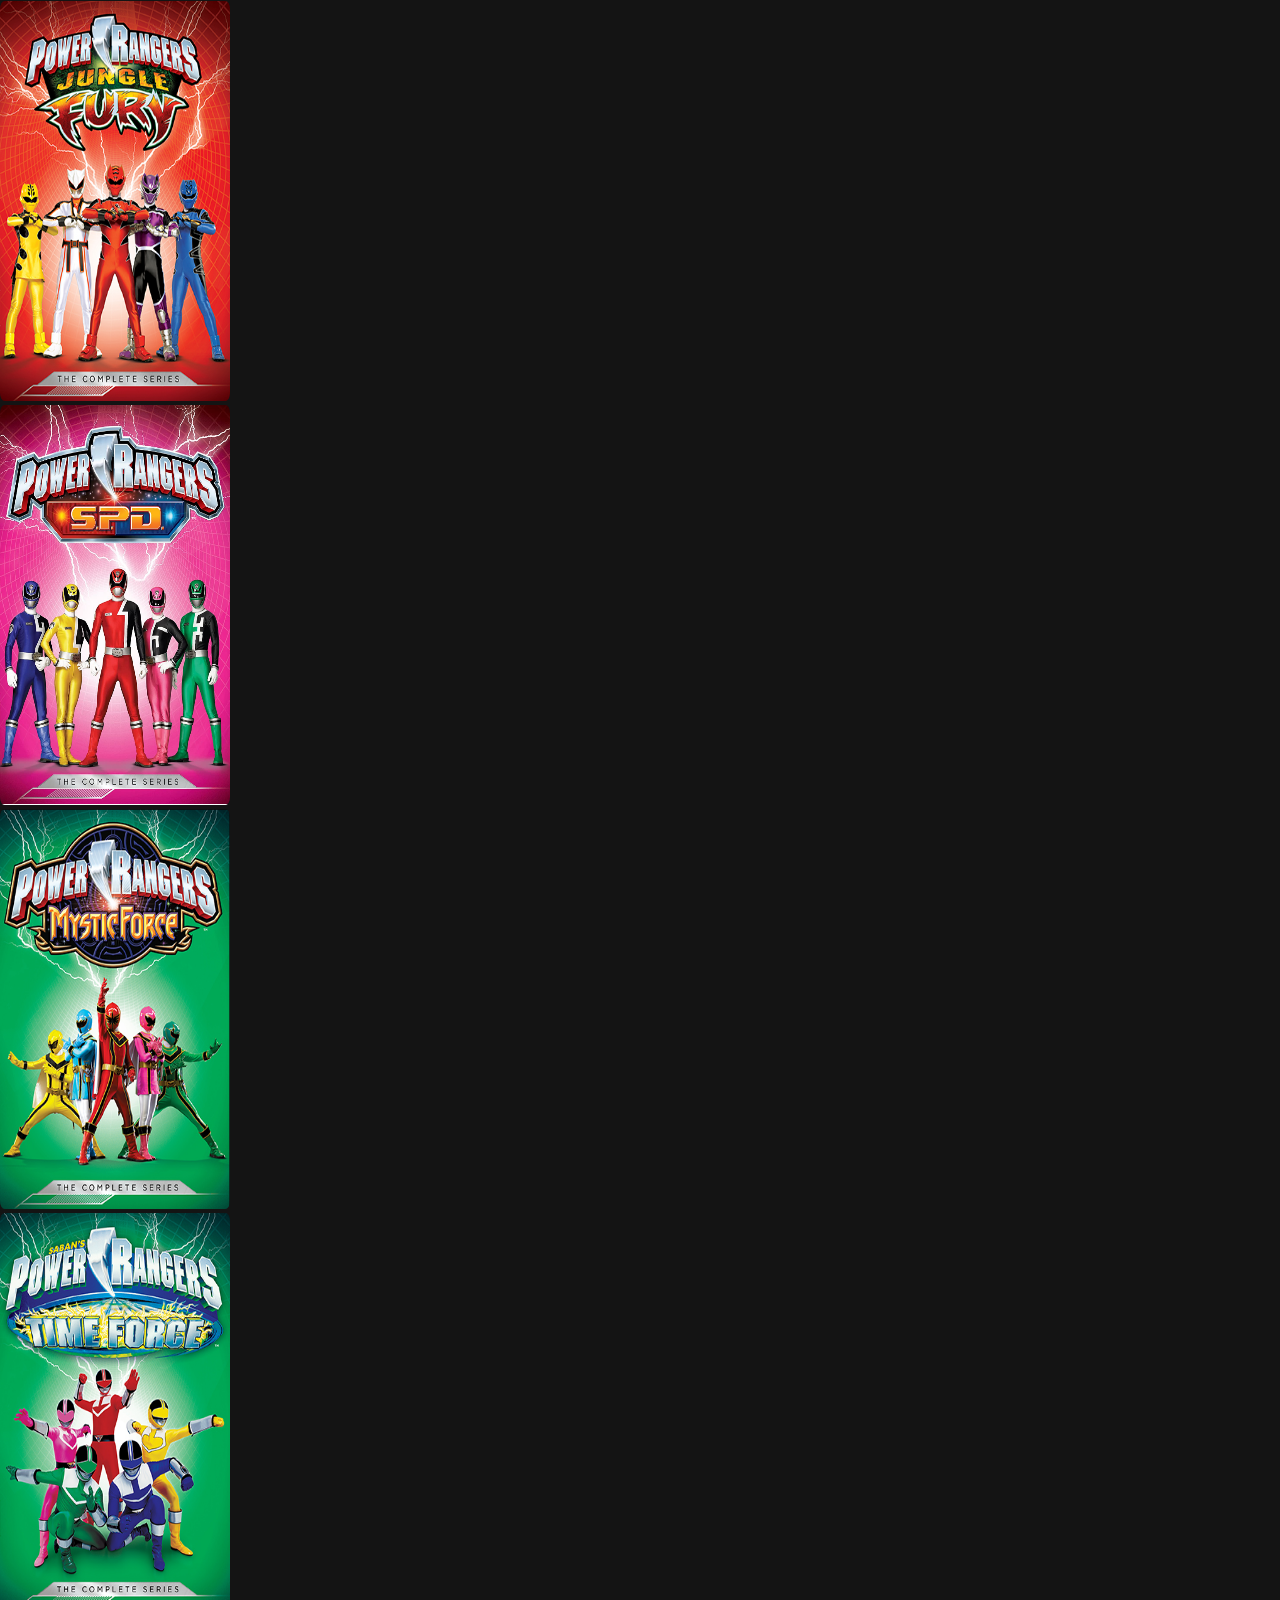
==== commit 525acf4d: "Add files via upload" ====
--- a/index.html
+++ b/index.html
@@ -382,6 +382,9 @@
                 <img src="images/entertainment/bfg.jpg">
             </div> -->
             <div class="carousel-cell">
+                <img src="images/entertainment/cloud-9.jpg">
+            </div>
+            <div class="carousel-cell">
                 <img src="images/entertainment/mulan.jpg">
                 <a href="https://www.walmart.com/ip/Mulan-Mulan-II-2-Movie-Collection-Blu-ray/55239575?wmlspartner=wlpa&selectedSellerId=0&&adid=22222222227000000000&wl0=&wl1=g&wl2=c&wl3=42423897272&wl4=pla-51320962143&wl5=9019561&wl6=&wl7=&wl8=&wl9=pla&wl10=8175035&wl11=online&wl12=55239575&veh=sem&gclid=Cj0KCQjwiNSLBhCPARIsAKNS4_fMfo2cPstL4Gw5vy_A885IgZfVy_1VZHw1PI8YvOlvpYLZd6IGkzUaAmmkEALw_wcB&gclsrc=aw.ds"><i class="fas fa-shopping-cart"></i></a>
             </div>
@@ -445,14 +448,11 @@
 
     <section class=carousel-wrapper>
         <div class="header">
-            <h1>Nikelodeon & Disney Channel</h1>
+            <h1>Nikelodeon</h1>
         </div>
         <div class="container-slides-5">
             <div class="carousel-cell">
                 <img src="images/entertainment/drake-hollywood.jpg">
-            </div>
-            <div class="carousel-cell">
-                <img src="images/entertainment/cloud-9.jpg">
             </div>
             <div class="carousel-cell">
                 <img src="images/entertainment/best-player.jpg">
@@ -992,6 +992,11 @@
                 <!-- <a href="#"><i class="fas fa-shopping-cart"></i></a> -->
                 <div class="unavailable"></div>
             </div>
+            <div class="carousel-cell">
+                <img src="images/entertainment/love-is-war-3.jpg">
+                <!-- <a href="#"><i class="fas fa-shopping-cart"></i></a> -->
+                <div class="unavailable"></div>
+            </div>
         </div>
     </section>
 
@@ -1147,7 +1152,7 @@
         </div>
     </section>
 
-    <section class=carousel-wrapper>
+    <section id="fairy-tail-collections" class=carousel-wrapper>
         <div class="header">
             <h1>Fairy Tail Collections</h1>
         </div>
@@ -1797,26 +1802,22 @@
             </div>
 
             <div>
-                <h1 class="all-footer-titles">Navigation Links</h1>
+                <h1 class="all-footer-titles">Navigation</h1>
                 <div id=footer-links>
                     <ul>
-                        <li><a href="#">Entertainment Spotlight</a></li>
-                        <li><a href="#">Disney Movies</a></li>
-                        <li><a href="#">Nikelodeon Movies</a></li>
-                        <li><a href="#">Comedy Movies</a></li>
-                        <li><a href="#">Suspense Movies</a></li>
-                        <li><a href="#">Investigation T.V. Shows</a></li>
+                        <li><a href="index.html#hero-carousel-1">Entertainment Spotlight</a></li>
+                        <li><a href="index.html#hero-carousel-2">Anime Spotlight</a></li>
+                        <li><a href="index.html#hero-carousel-3">Games Spotlight</a></li>
+                        <li><a href="index.html#hero-carousel-4">Literature Spotlight</a></li>
                     </ul>
                     <ul>
-                        <li><a href="#">Anime Spotlight</a></li>
                         <li><a href="#">Anime Movies</a></li>
                         <li><a href="#">Anime Shows</a></li>
-                        <li><a href="#">Video Games Spotlight</a></li>
                         <li><a href="#">GameCube Games</a></li>
                         <li><a href="#">Switch Games</a></li>
                     </ul>
                     <ul>
-                        <li><a href="#">Bedroom</a></li>
+                        <li><a href="bedroom.html">Bedroom</a></li>
                         <li><a href="#">Kitchen</a></li>
                         <li><a href="#">Bathroom</a></li>
                         <li><a href="#">Living Room</a></li>
@@ -1824,20 +1825,19 @@
                         <li><a href="#">Repairs</a></li>
                     </ul>
                     <ul>
-                        <li><a href="#">More Menu Options</a></li>
-                        <li><a href="#">More Menu Options</a></li>
-                        <li><a href="#">More Menu Options</a></li>
-                        <li><a href="#">More Menu Options</a></li>
-                        <li><a href="#">More Menu Options</a></li>
-                        <li><a href="#">More Menu Options</a></li>
+                        <li><a href="index.html#fairy-tail-collections">Fairy Tail Collections</a></li>
+                        <li><a href="#">Blank</a></li>
+                        <li><a href="#">Blank</a></li>
+                        <li><a href="#">Blank</a></li>
+                        <li><a href="#">Blank</a></li>
+                        <li><a href="#">Blank</a></li>
                     </ul>
                     <ul>
-                        <li><a href="#">More Menu Options</a></li>
-                        <li><a href="#">More Menu Options</a></li>
-                        <li><a href="#">More Menu Options</a></li>
-                        <li><a href="#">More Menu Options</a></li>
-                        <li><a href="#">More Menu Options</a></li>
-                        <li><a href="#">More Menu Options</a></li>
+                        <li><a href="#">Blank</a></li>
+                        <li><a href="#">Blank</a></li>
+                        <li><a href="#">Blank</a></li>
+                        <li><a href="#">Blank</a></li>
+                        <li><a href="#">Blank</a></li>
                     </ul>
                 </div>
                 <!-- Main Footer Menu Items Section -->
@@ -1914,4 +1914,5 @@
 </html>
 
 <!--! OMMITTED ENTERTAINMENT FROM ABOVE & WHY -->
-<!-- Venom - Because there will probably be a collection pack -->+<!-- Venom - Because there will probably be a collection pack -->
+<!-- Fast & Furious because there will be a collection -->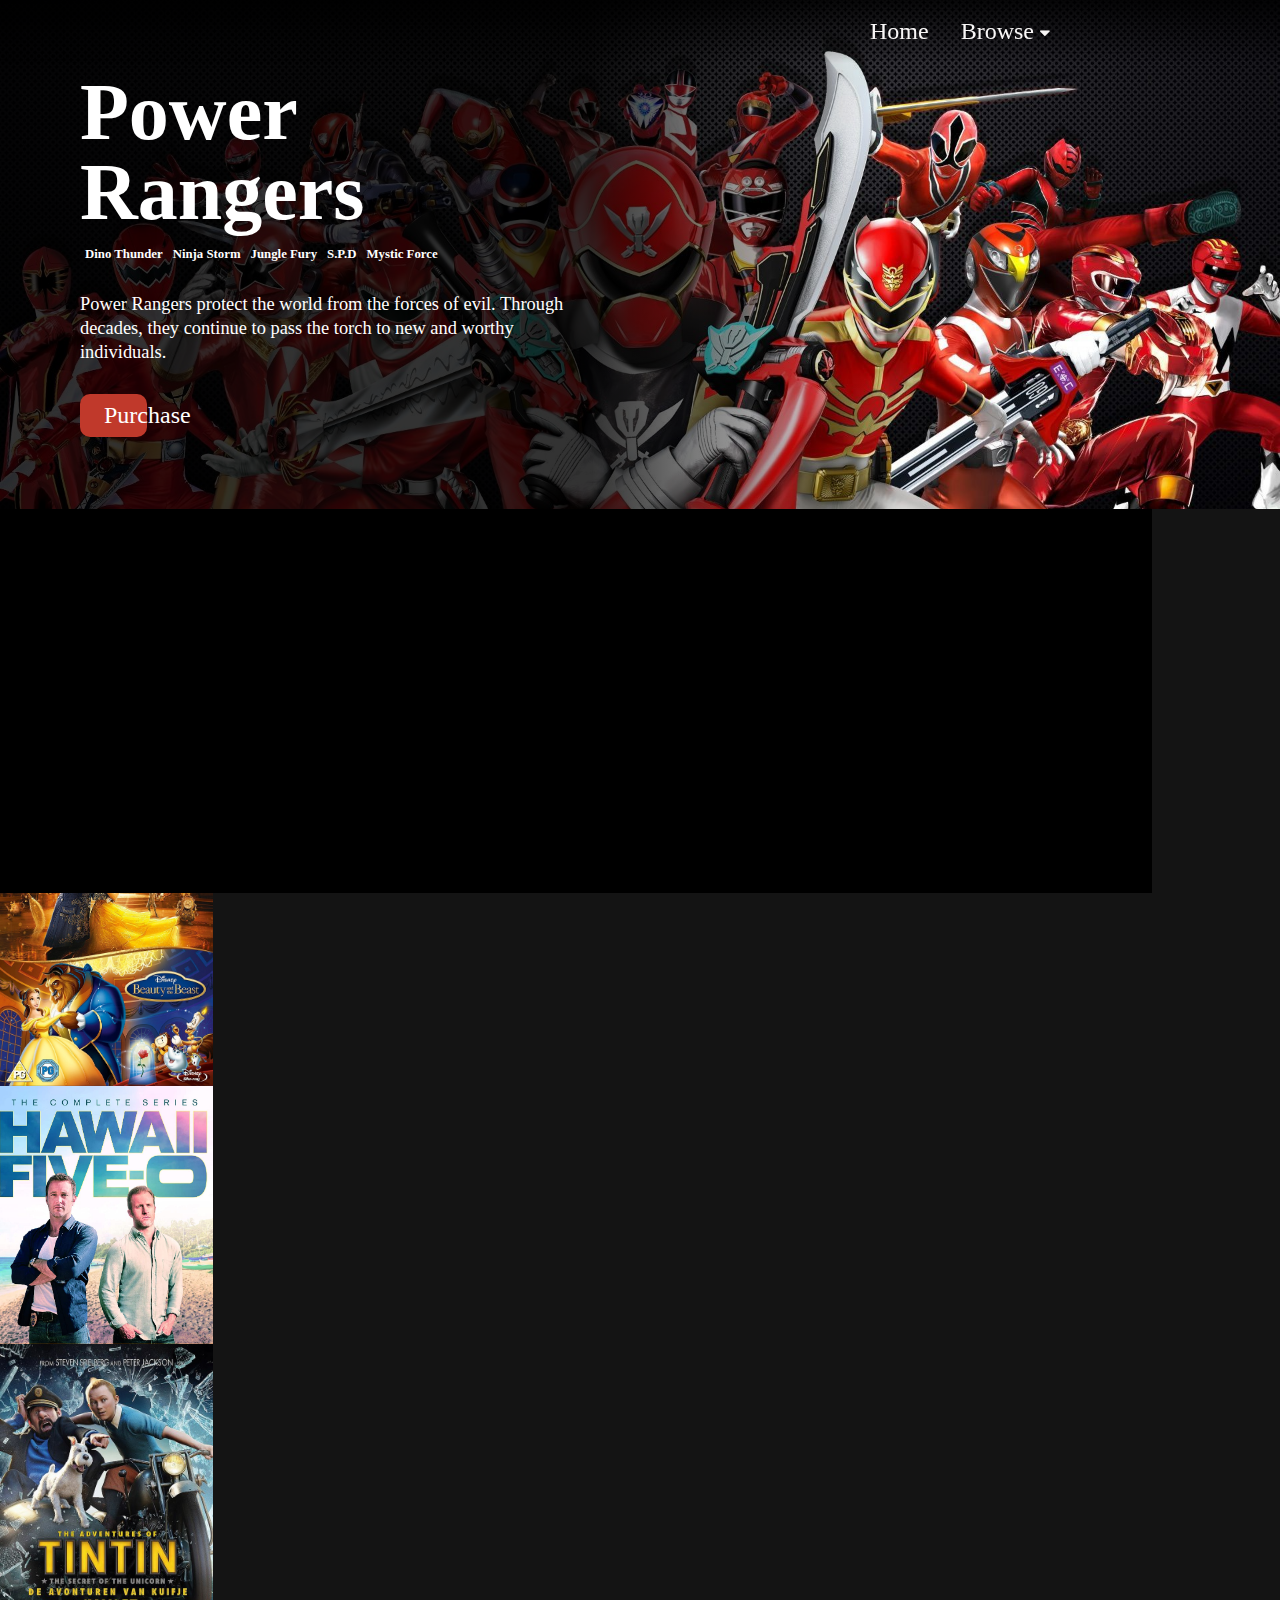
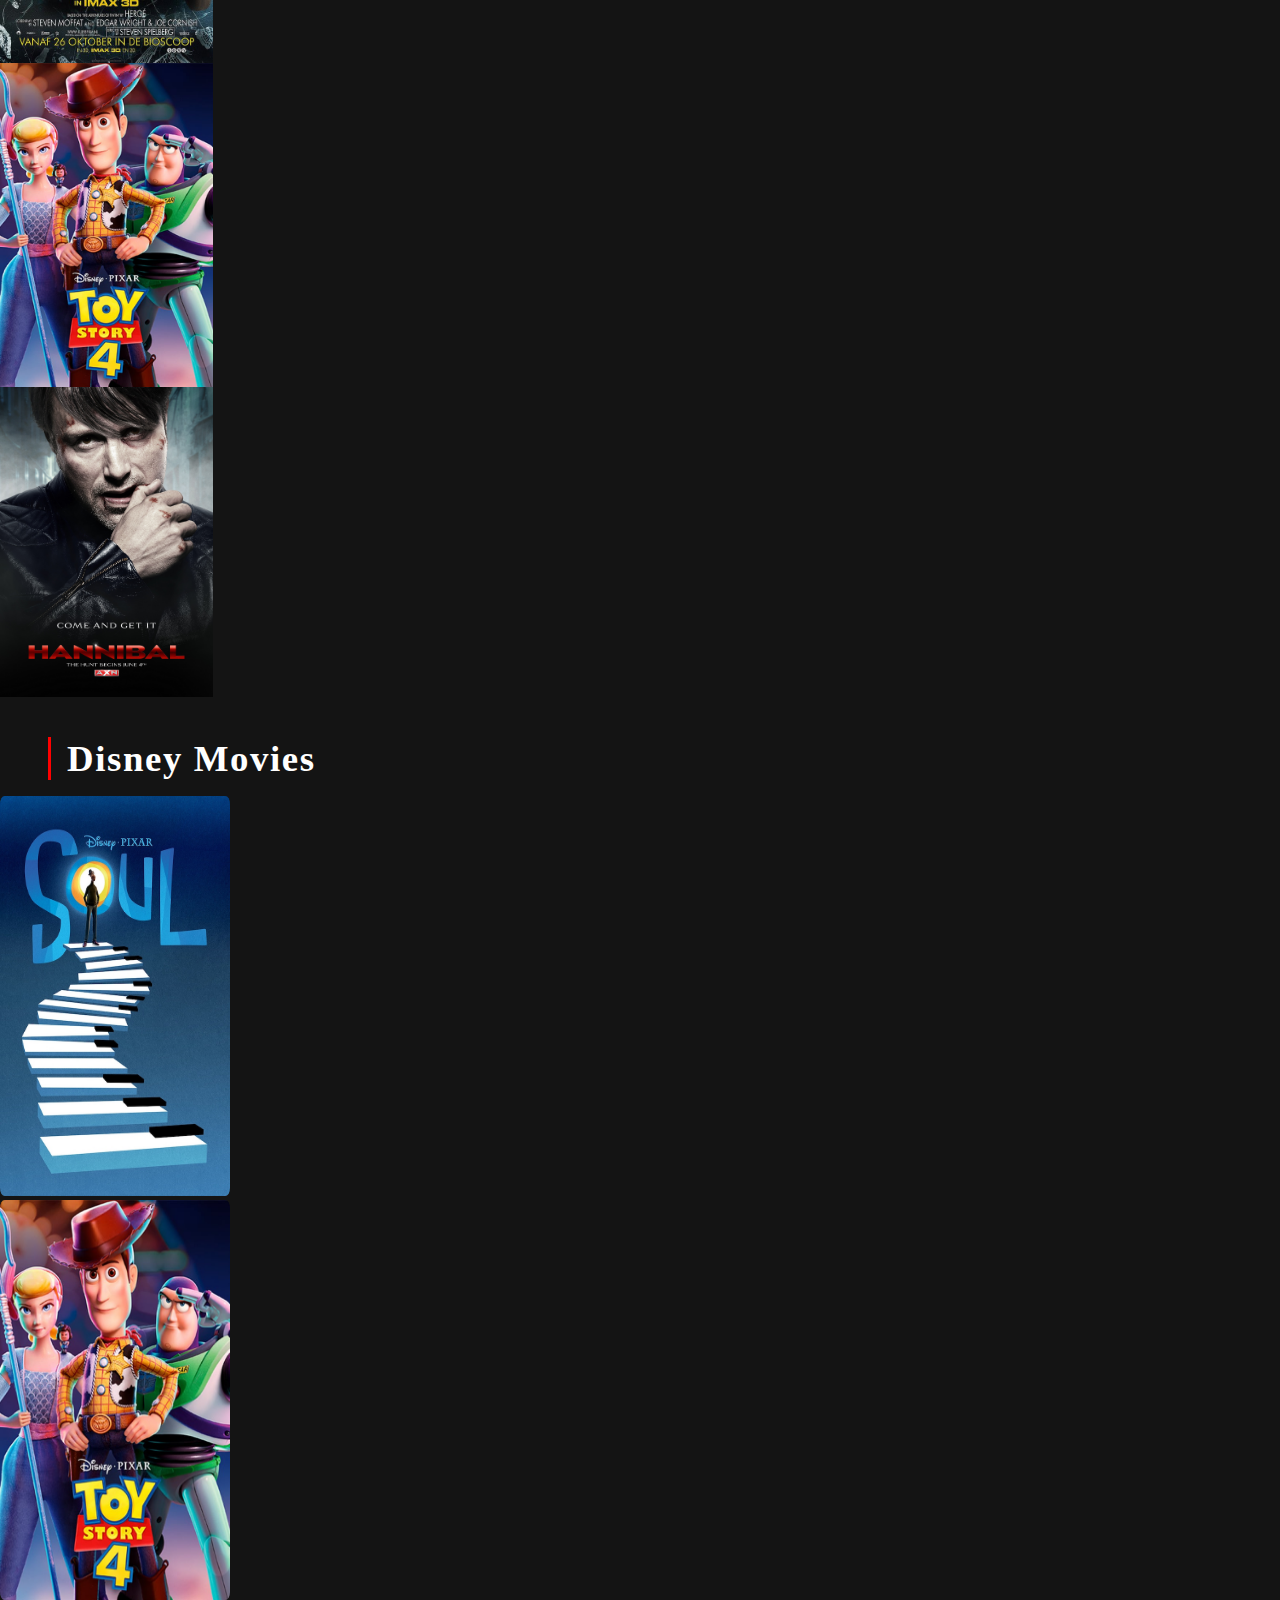
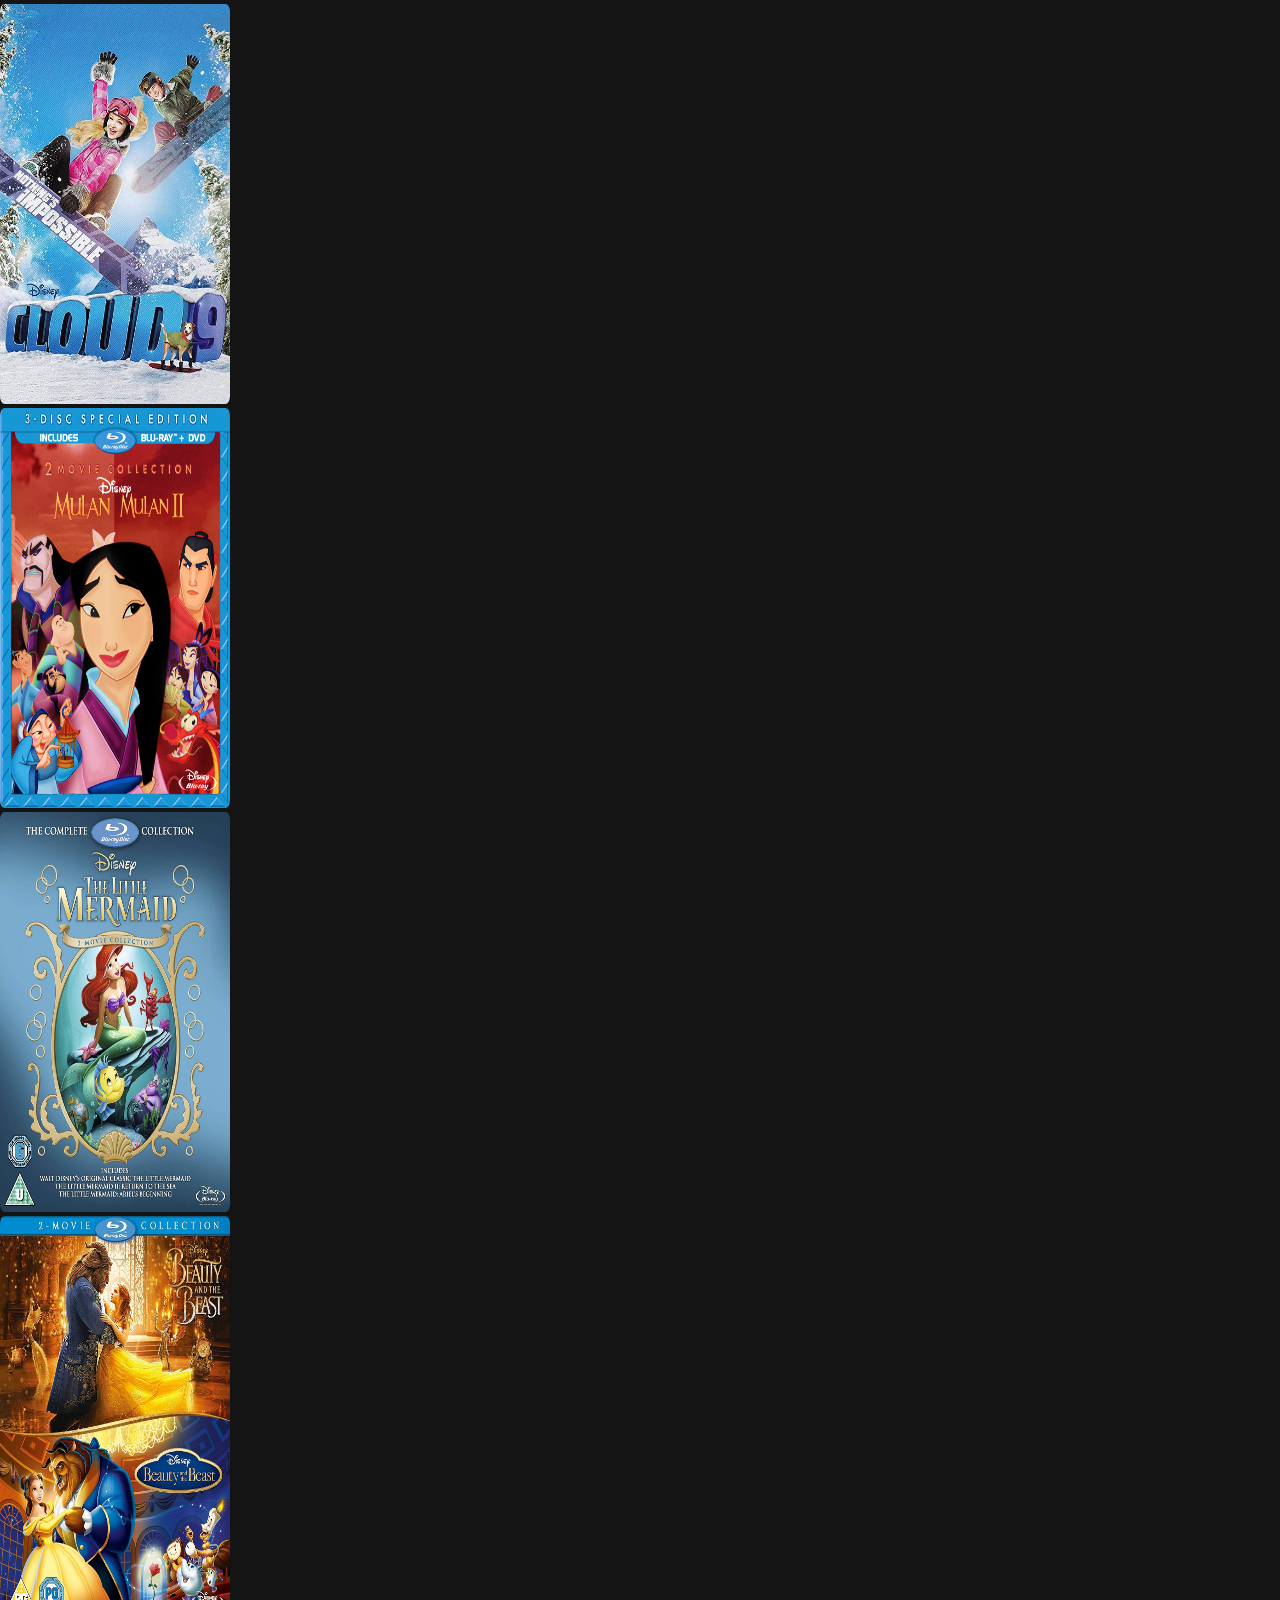
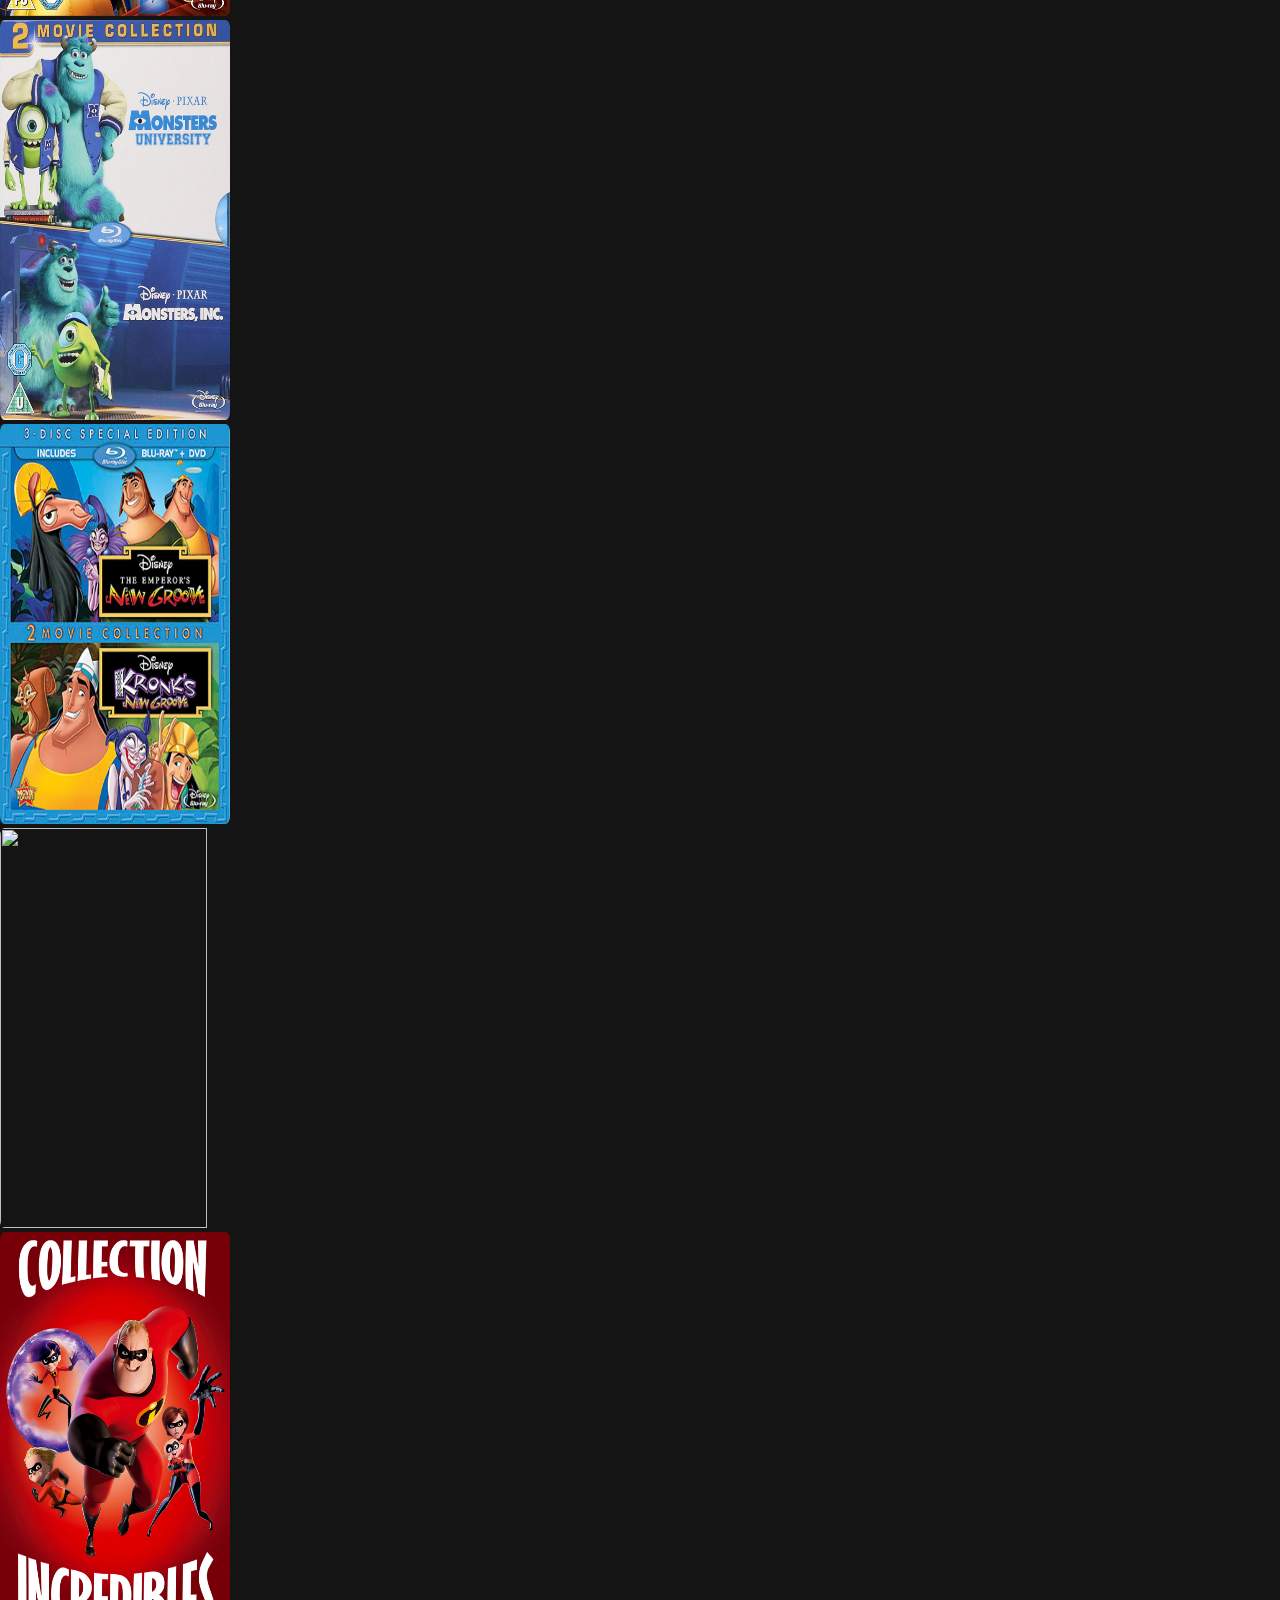
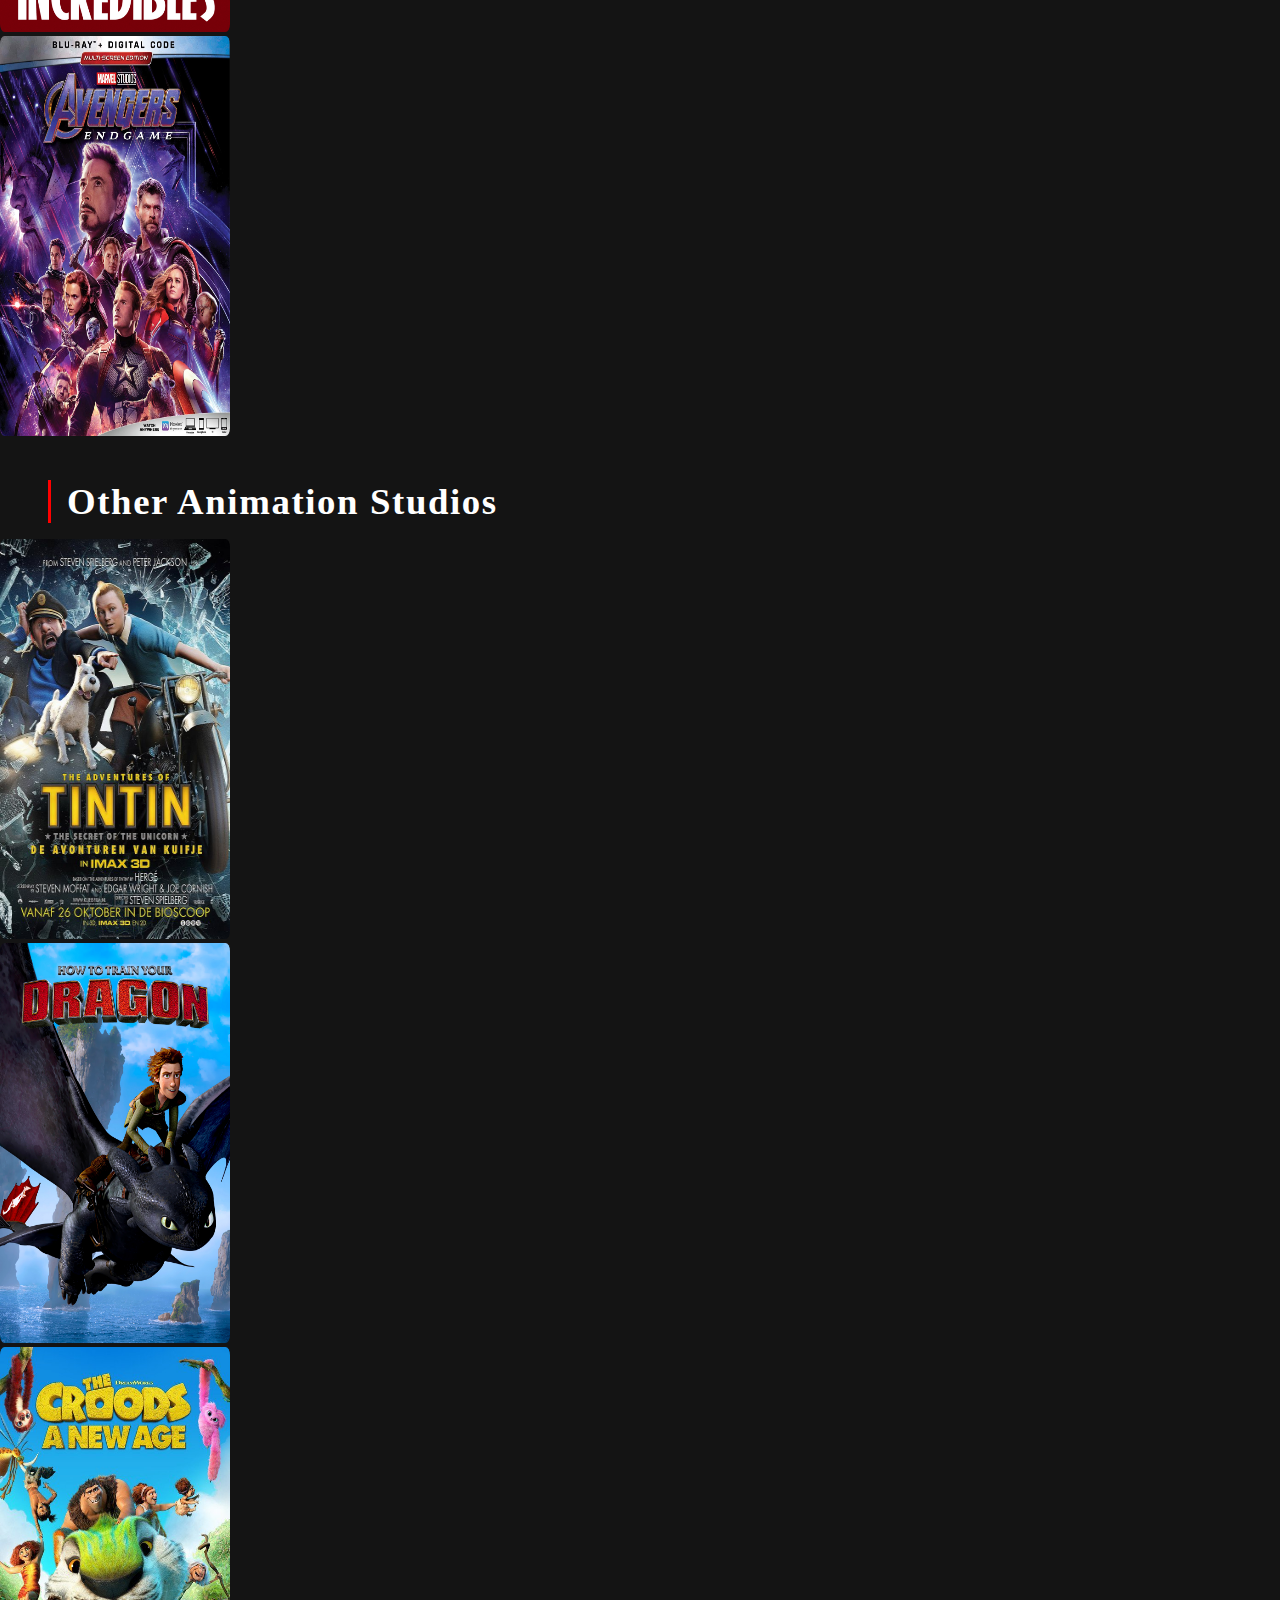
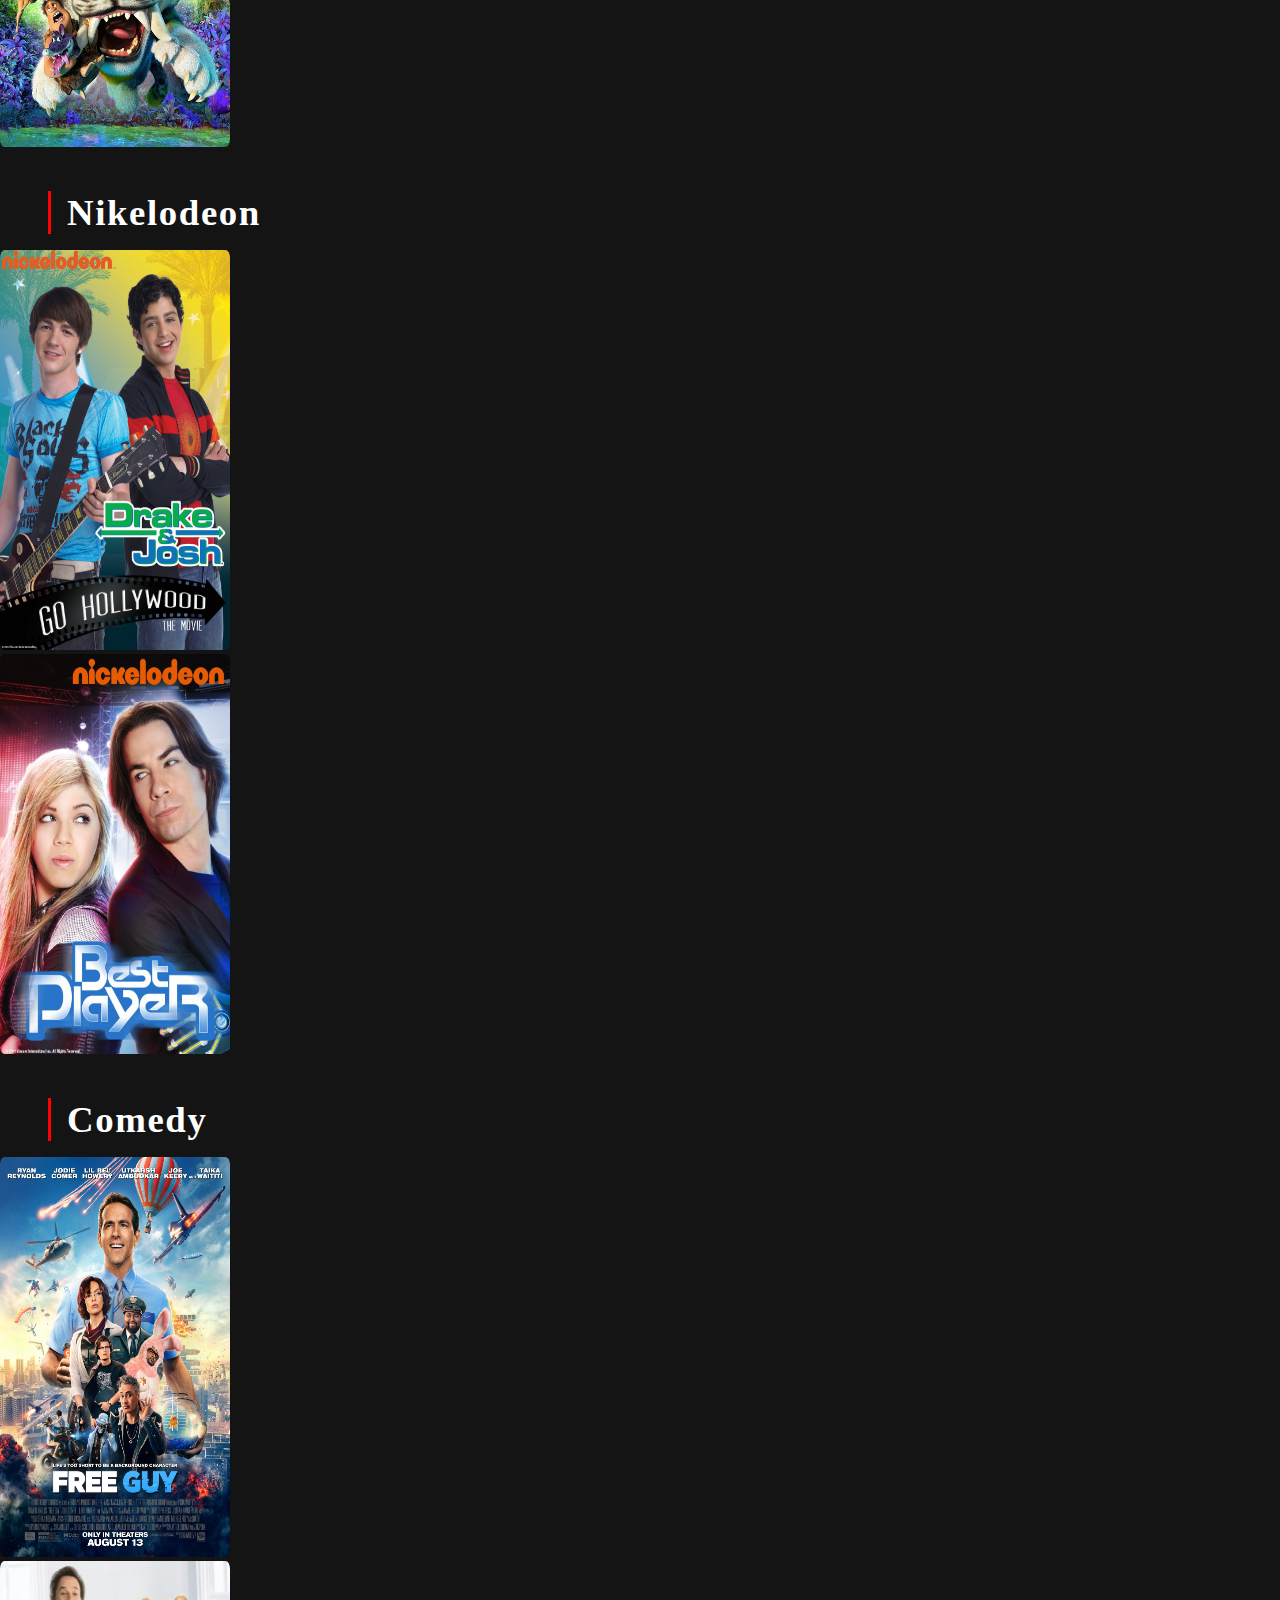
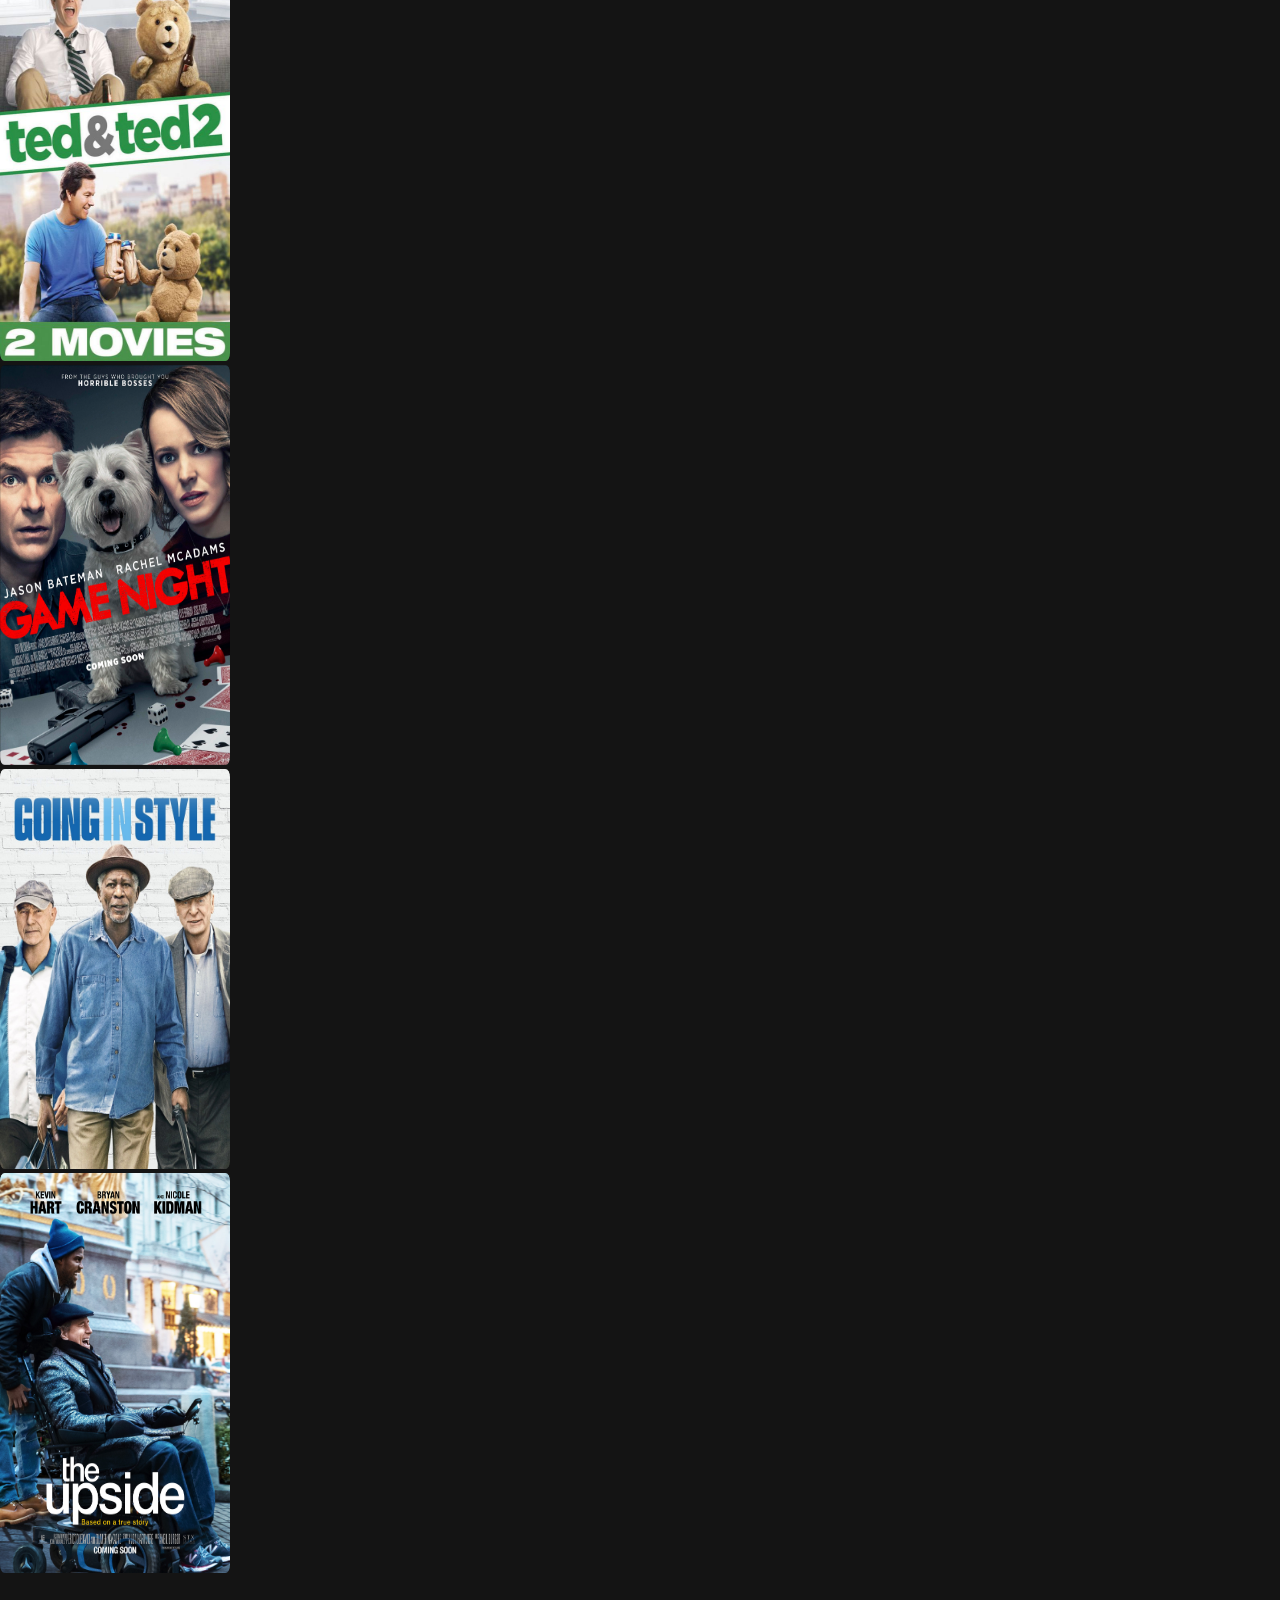
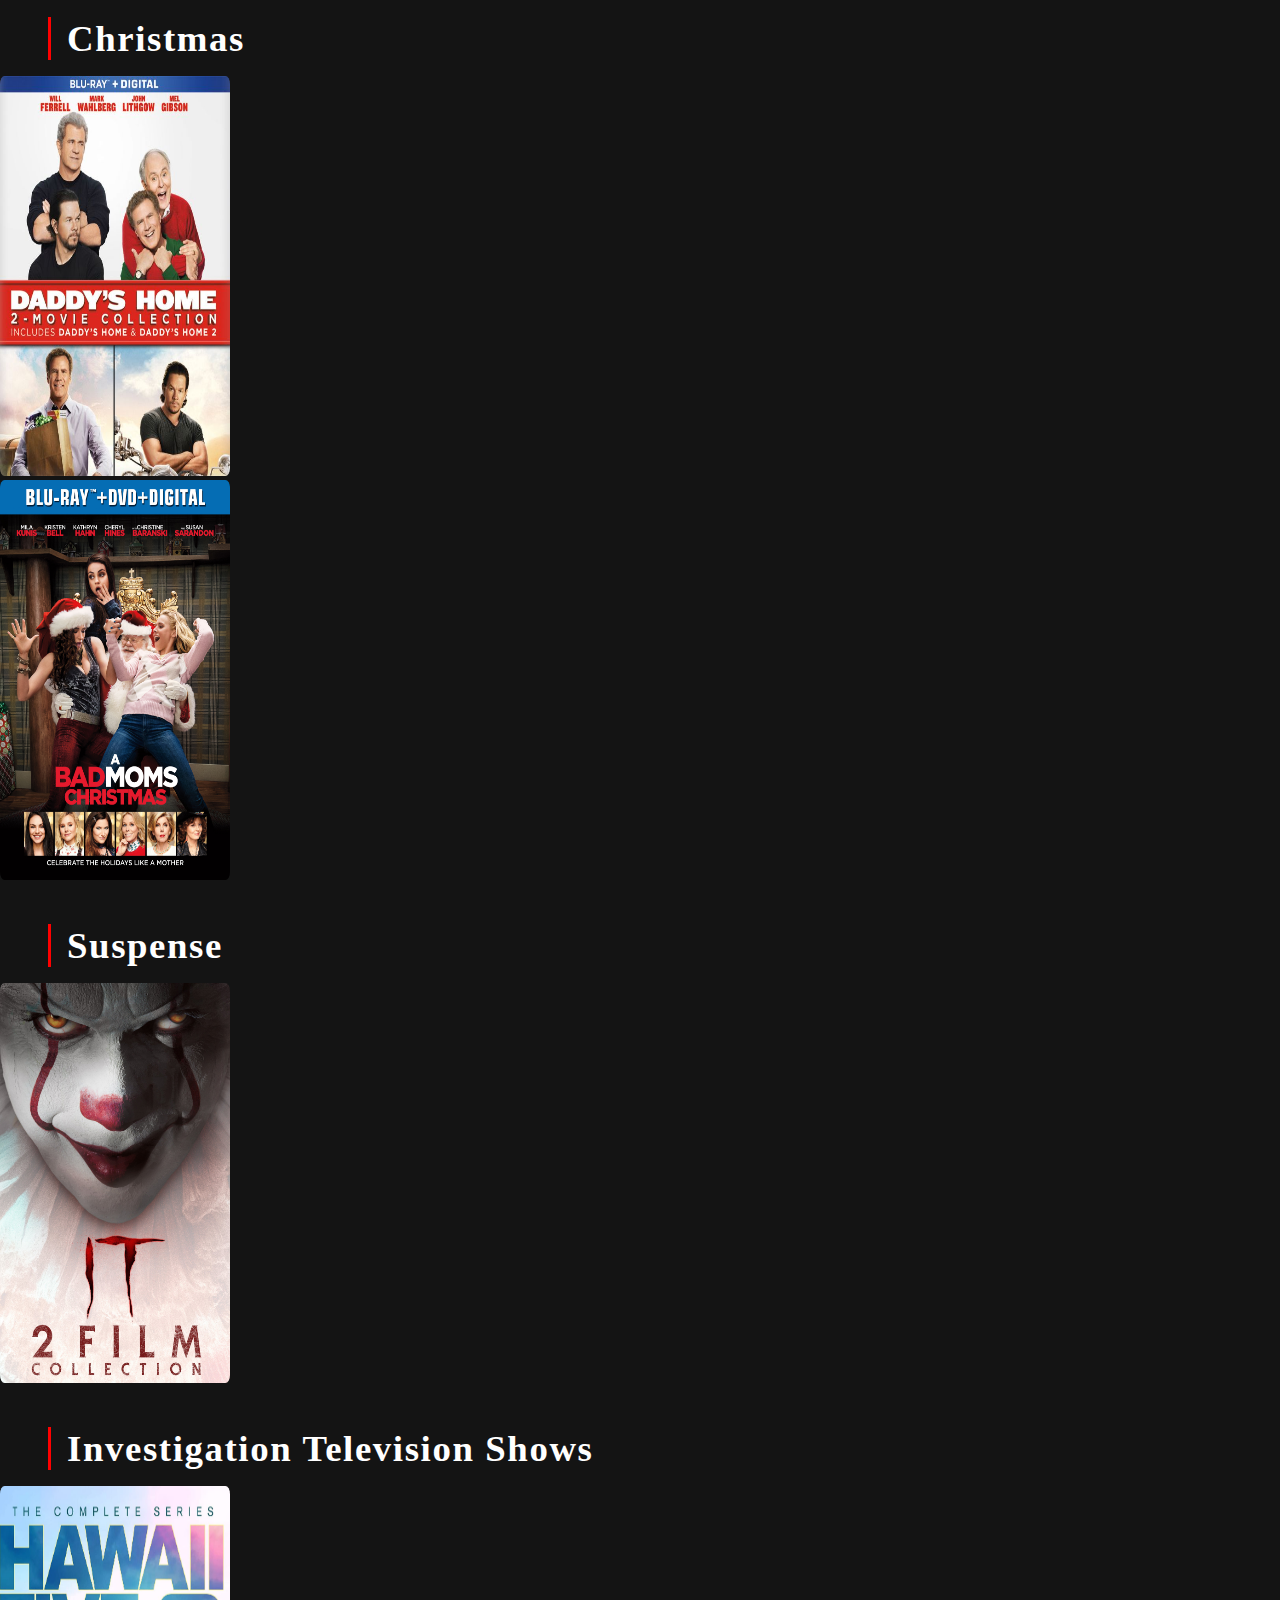
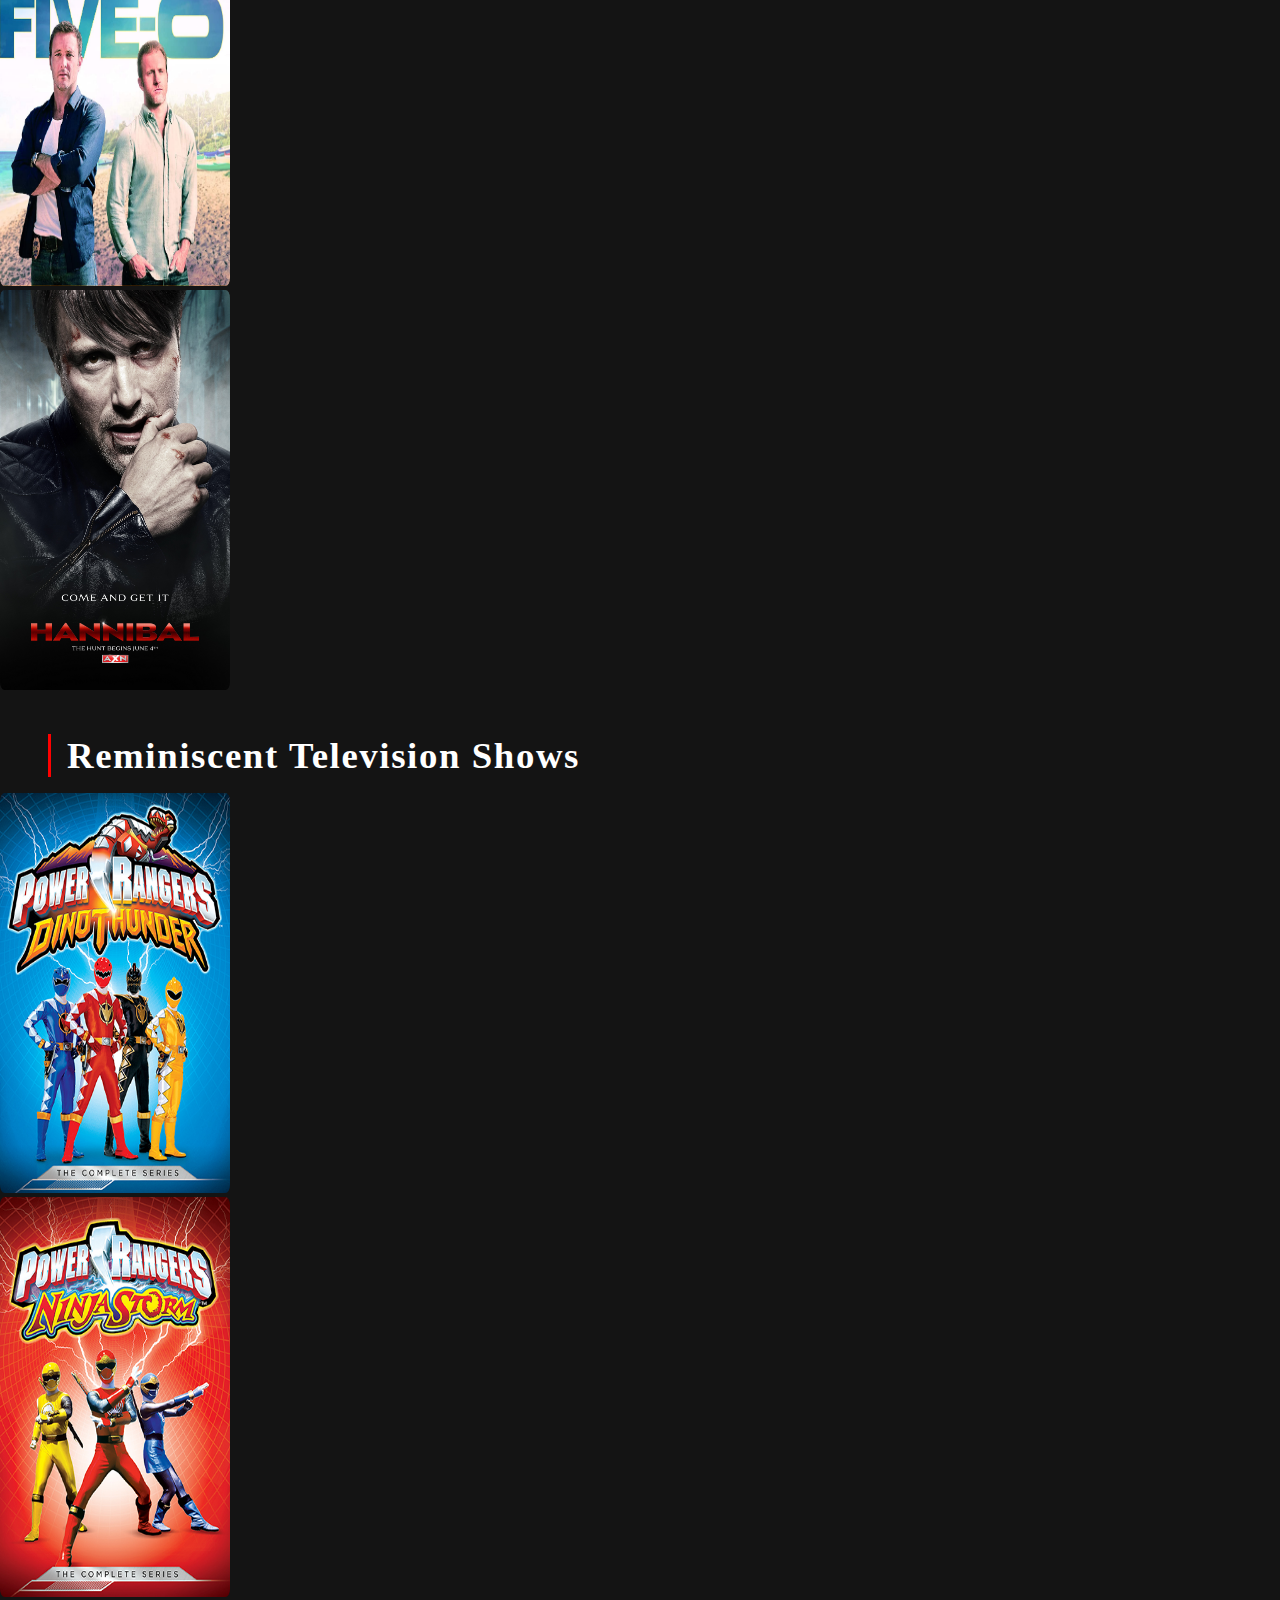
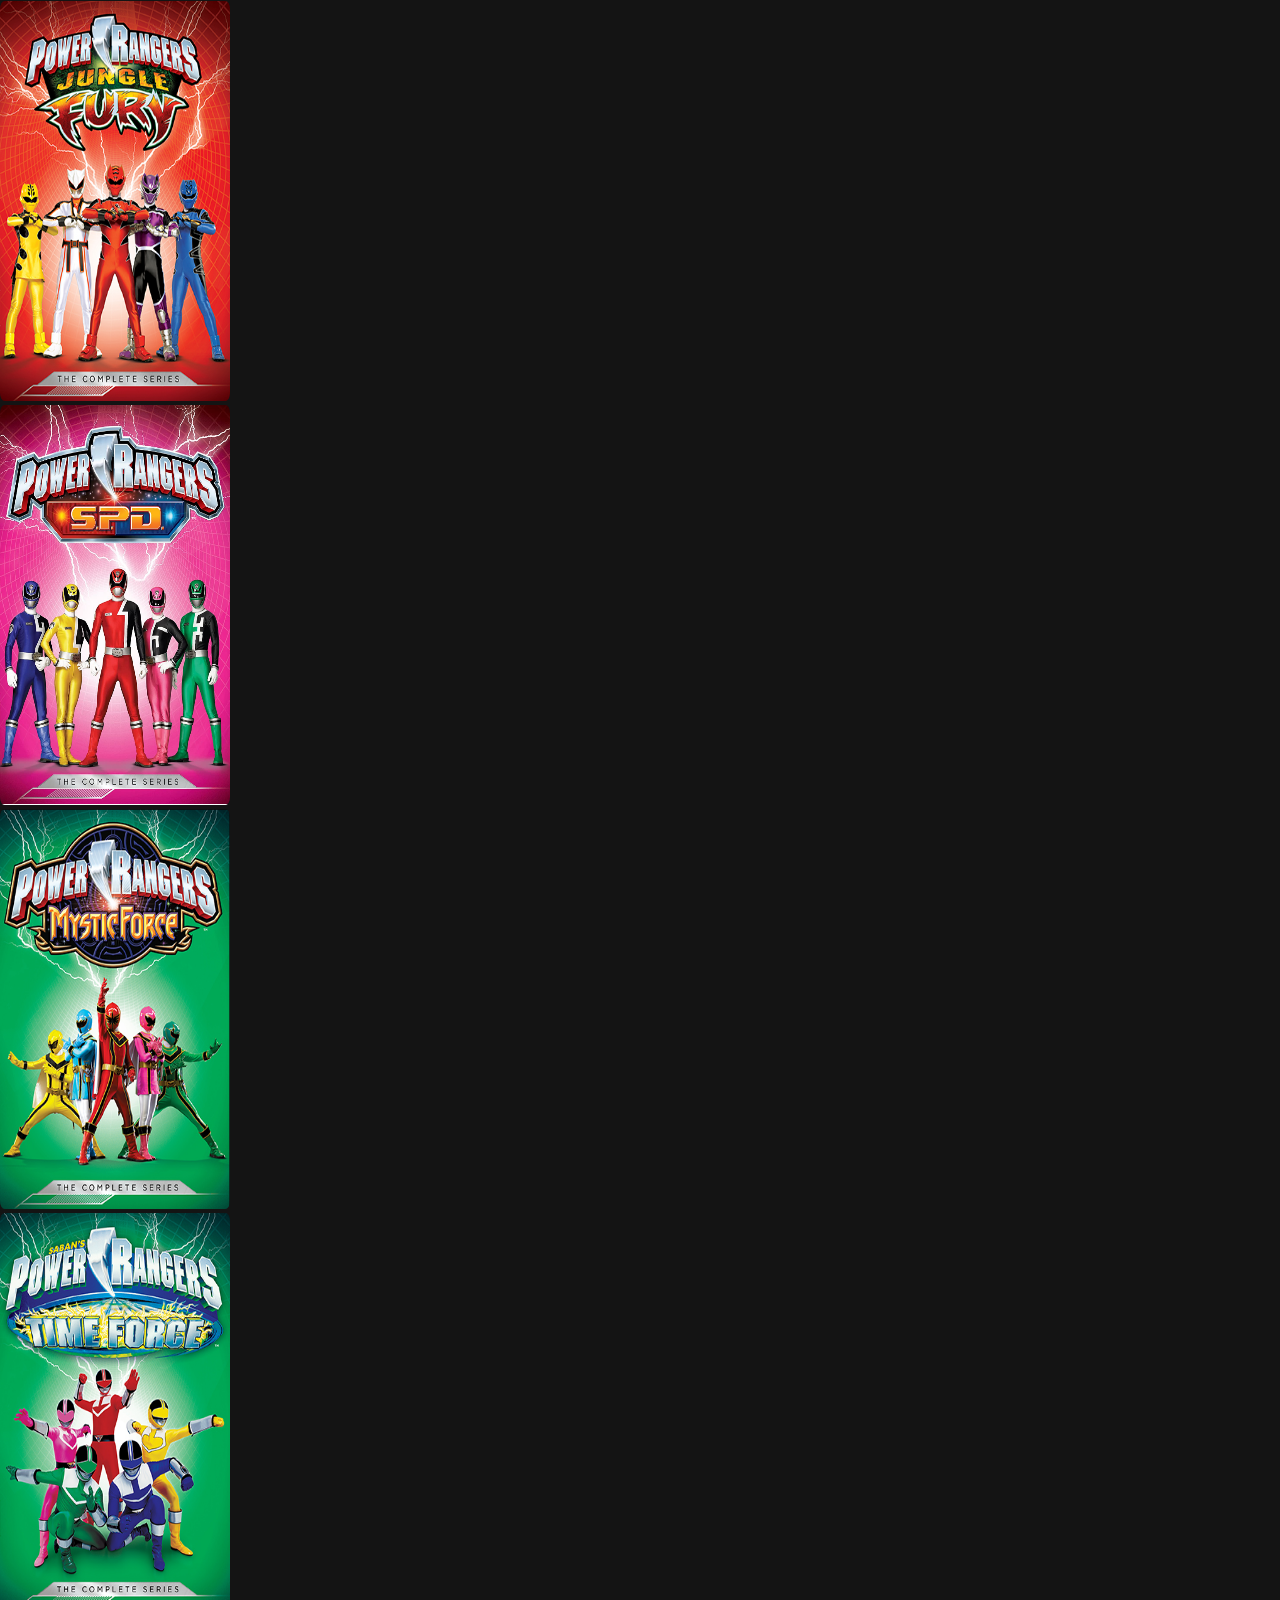
==== commit 56ec23af: "Add files via upload" ====
--- a/index.html
+++ b/index.html
@@ -6,7 +6,9 @@
     <meta name="viewport" content="width=device-width, initial-scale=1.0" />
     <meta http-equiv="X-UA-Compatible" content="ie=edge" />
     <script src="https://kit.fontawesome.com/301a0446e8.js" crossorigin="anonymous"></script>
-    <link rel="stylesheet" href="https://cdnjs.cloudflare.com/ajax/libs/OwlCarousel2/2.3.4/assets/owl.carousel.min.css" integrity="sha512-tS3S5qG0BlhnQROyJXvNjeEM4UpMXHrQfTGmbQ1gKmelCxlSEBUaxhRBj/EFTzpbP4RVSrpEikbmdJobCvhE3g==" crossorigin="anonymous" />
+    <link rel="stylesheet" href="https://cdnjs.cloudflare.com/ajax/libs/OwlCarousel2/2.3.4/assets/owl.carousel.min.css"
+        integrity="sha512-tS3S5qG0BlhnQROyJXvNjeEM4UpMXHrQfTGmbQ1gKmelCxlSEBUaxhRBj/EFTzpbP4RVSrpEikbmdJobCvhE3g=="
+        crossorigin="anonymous" />
     <link rel="stylesheet" href="https://cdnjs.cloudflare.com/ajax/libs/font-awesome/4.7.0/css/font-awesome.min.css">
     <link rel="stylesheet" href="https://unpkg.com/flickity@2/dist/flickity.min.css">
     <script src="//cdn.jsdelivr.net/npm/sweetalert2@11"></script>
@@ -61,7 +63,7 @@
     </header>
 
     <!-- MAIN MOVIE SECTION -->
-    <div class="movie-section">
+    <div id="movie-spotlight" class="movie-section">
         <i class="movie-question-button fas fa-question-circle"></i>
         <!-- HERO SLIDE -->
         <div class="hero-slide">
@@ -96,10 +98,12 @@
                                 </div>
                             </div>
                             <div class="item-content-description top-down delay-4">
-                                Power Rangers protect the world from the forces of evil. Through decades, they continue to pass the torch to new and worthy individuals.
+                                Power Rangers protect the world from the forces of evil. Through decades, they continue
+                                to pass the torch to new and worthy individuals.
                             </div>
                             <div class="item-action top-down delay-6">
-                                <a href="https://us.zavvi.com/blu-ray/shrek-zavvi-exclusive-20th-anniversary-4k-ultra-hd-steelbook-includes-blu-ray/13106272.html?affil=thggps&switchcurrency=USD&shippingcountry=US&utm_source=google&utm_medium=organic&utm_campaign=shopping" class="btn btn-hover">
+                                <a href="https://us.zavvi.com/blu-ray/shrek-zavvi-exclusive-20th-anniversary-4k-ultra-hd-steelbook-includes-blu-ray/13106272.html?affil=thggps&switchcurrency=USD&shippingcountry=US&utm_source=google&utm_medium=organic&utm_campaign=shopping"
+                                    class="btn btn-hover">
                                     <i class="bx bxs-right-arrow"></i>
                                     <span>Purchase</span>
                                 </a>
@@ -137,7 +141,9 @@
                                 </div>
                             </div>
                             <div class="item-content-description top-down delay-4">
-                                A rude prince is transformed into a beast and is destined to look like that until he gets a girl to fall in love with him. He has until the last petal falls. Will he make it in time?
+                                A rude prince is transformed into a beast and is destined to look like that until he
+                                gets a girl to fall in love with him. He has until the last petal falls. Will he make it
+                                in time?
                             </div>
                             <div class="item-action top-down delay-6">
                                 <a href="https://www.amazon.com/INSIDE-OUT-Blu-ray-Amy-Poehler/dp/B07T4MV729/ref=asc_df_B07T4MV729/?tag=hyprod-20&linkCode=df0&hvadid=366315610017&hvpos=&hvnetw=g&hvrand=10435195061537907881&hvpone=&hvptwo=&hvqmt=&hvdev=c&hvdvcmdl=&hvlocint=&hvlocphy=9019561&hvtargid=pla-820472143635&psc=1&tag=&ref=&adgrpid=75136391966&hvpone=&hvptwo=&hvadid=366315610017&hvpos=&hvnetw=g&hvrand=10435195061537907881&hvqmt=&hvdev=c&hvdvcmdl=&hvlocint=&hvlocphy=9019561&hvtargid=pla-820472143635"
@@ -180,11 +186,15 @@
                                 </div>
                             </div>
                             <div class="item-content-description top-down delay-4">
-                                The exciting television series covers the actions of a small, specialized DPS task force, answerable only to the governor, in Hawaii, headed by Lt. Commander Steve McGarrett, USNR. Discover how the task force deals with organized crime, murder, assassination
+                                The exciting television series covers the actions of a small, specialized DPS task
+                                force, answerable only to the governor, in Hawaii, headed by Lt. Commander Steve
+                                McGarrett, USNR. Discover how the task force deals with organized crime, murder,
+                                assassination
                                 attempts, foreign agents, and felonies.
                             </div>
                             <div class="item-action top-down delay-6">
-                                <a href="https://www.target.com/p/hawaii-five-o-2010-the-first-season-blu-ray-2012/-/A-14024809?ref=tgt_adv_XS000000&AFID=google_pla_df_free_online&CPNG=Entertainment&adgroup=246-7" class="btn btn-hover">
+                                <a href="https://www.target.com/p/hawaii-five-o-2010-the-first-season-blu-ray-2012/-/A-14024809?ref=tgt_adv_XS000000&AFID=google_pla_df_free_online&CPNG=Entertainment&adgroup=246-7"
+                                    class="btn btn-hover">
                                     <i class="bx bxs-right-arrow"></i>
                                     <span>Purchase</span>
                                 </a>
@@ -223,10 +233,13 @@
                                 </div>
                             </div>
                             <div class="item-content-description top-down delay-4">
-                                While shopping at an outdoor market, Tintin and his faithful dog, Snowy, buys a model of an old ship - The Unicorn. They search to discover the hidden secrets of the infamous ship. But, how far can they get with a confused and delusional alcoholic?
+                                While shopping at an outdoor market, Tintin and his faithful dog, Snowy, buys a model of
+                                an old ship - The Unicorn. They search to discover the hidden secrets of the infamous
+                                ship. But, how far can they get with a confused and delusional alcoholic?
                             </div>
                             <div class="item-action top-down delay-6">
-                                <a href="https://www.amazon.com/Adventures-Tintin-Two-Disc-Blu-ray-Digital/dp/B0034G4P4Y/ref=tmm_mfc_swatch_0?_encoding=UTF8&qid=&sr=" class="btn btn-hover">
+                                <a href="https://www.amazon.com/Adventures-Tintin-Two-Disc-Blu-ray-Digital/dp/B0034G4P4Y/ref=tmm_mfc_swatch_0?_encoding=UTF8&qid=&sr="
+                                    class="btn btn-hover">
                                     <i class="bx bxs-right-arrow"></i>
                                     <span>Purchase</span>
                                 </a>
@@ -265,10 +278,13 @@
                                 </div>
                             </div>
                             <div class="item-content-description top-down delay-4">
-                                The classic Toy Story gang (and Forky) embarks on a road trip with Bonnie, only to get lost and reunite with a long-lost friend-Bo Peep. Further discover with Woody what it means to live life as a toy in this new film.
+                                The classic Toy Story gang (and Forky) embarks on a road trip with Bonnie, only to get
+                                lost and reunite with a long-lost friend-Bo Peep. Further discover with Woody what it
+                                means to live life as a toy in this new film.
                             </div>
                             <div class="item-action top-down delay-6">
-                                <a href="https://www.amazon.com/limited-Exclusive-Limited-Blu-ray-Digital/dp/B082MSJ166/ref=tmm_blu_swatch_0?_encoding=UTF8&qid=&sr=" class="btn btn-hover">
+                                <a href="https://www.amazon.com/limited-Exclusive-Limited-Blu-ray-Digital/dp/B082MSJ166/ref=tmm_blu_swatch_0?_encoding=UTF8&qid=&sr="
+                                    class="btn btn-hover">
                                     <i class="bx bxs-right-arrow"></i>
                                     <span>Purchase</span>
                                 </a>
@@ -306,11 +322,14 @@
                                 </div>
                             </div>
                             <div class="item-content-description top-down delay-4">
-                                Gifted criminal profiler Will Graham has a unique way of thinking that allows him to empathize with anyone, including psychopaths. But while helping the FBI pursue a particularly complicated serial killer, he decides he could use some help and enlists
+                                Gifted criminal profiler Will Graham has a unique way of thinking that allows him to
+                                empathize with anyone, including psychopaths. But while helping the FBI pursue a
+                                particularly complicated serial killer, he decides he could use some help and enlists
                                 the brilliant psychiatrist Hannibal Lecter.
                             </div>
                             <div class="item-action top-down delay-6">
-                                <a href="https://cartnear.com/itm/hannibal-the-complete-series-blu-ray2016-29404" class="btn btn-hover">
+                                <a href="https://cartnear.com/itm/hannibal-the-complete-series-blu-ray2016-29404"
+                                    class="btn btn-hover">
                                     <i class="bx bxs-right-arrow"></i>
                                     <span>Purchase</span>
                                 </a>
@@ -371,11 +390,14 @@
             <!-- These are listed out in carousel.js file -->
             <div class="carousel-cell">
                 <img src="images/entertainment/soul.jpg">
-                <a href="https://www.amazon.com/Soul-Feature-Blu-ray-Jamie-Foxx/dp/B08X69SKPK/ref=asc_df_B08X69SKPK/?tag=hyprod-20&linkCode=df0&hvadid=509232126930&hvpos=&hvnetw=g&hvrand=8720062782015471329&hvpone=&hvptwo=&hvqmt=&hvdev=c&hvdvcmdl=&hvlocint=&hvlocphy=9019561&hvtargid=pla-1210547435454&psc=1"><i class="fas fa-shopping-cart"></i></a>
+                <a
+                    href="https://www.amazon.com/Soul-Feature-Blu-ray-Jamie-Foxx/dp/B08X69SKPK/ref=asc_df_B08X69SKPK/?tag=hyprod-20&linkCode=df0&hvadid=509232126930&hvpos=&hvnetw=g&hvrand=8720062782015471329&hvpone=&hvptwo=&hvqmt=&hvdev=c&hvdvcmdl=&hvlocint=&hvlocphy=9019561&hvtargid=pla-1210547435454&psc=1"><i
+                        class="fas fa-shopping-cart"></i></a>
             </div>
             <div class="carousel-cell">
                 <img src="images/entertainment/toy-story4.jpeg">
-                <a href="https://www.amazon.com/limited-Exclusive-Limited-Blu-ray-Digital/dp/B082MSJ166/ref=tmm_blu_swatch_0?_encoding=UTF8&qid=&sr="><i
+                <a
+                    href="https://www.amazon.com/limited-Exclusive-Limited-Blu-ray-Digital/dp/B082MSJ166/ref=tmm_blu_swatch_0?_encoding=UTF8&qid=&sr="><i
                         class="fas fa-shopping-cart"></i></a>
             </div>
             <!-- <div class="carousel-cell">
@@ -386,19 +408,27 @@
             </div>
             <div class="carousel-cell">
                 <img src="images/entertainment/mulan.jpg">
-                <a href="https://www.walmart.com/ip/Mulan-Mulan-II-2-Movie-Collection-Blu-ray/55239575?wmlspartner=wlpa&selectedSellerId=0&&adid=22222222227000000000&wl0=&wl1=g&wl2=c&wl3=42423897272&wl4=pla-51320962143&wl5=9019561&wl6=&wl7=&wl8=&wl9=pla&wl10=8175035&wl11=online&wl12=55239575&veh=sem&gclid=Cj0KCQjwiNSLBhCPARIsAKNS4_fMfo2cPstL4Gw5vy_A885IgZfVy_1VZHw1PI8YvOlvpYLZd6IGkzUaAmmkEALw_wcB&gclsrc=aw.ds"><i class="fas fa-shopping-cart"></i></a>
+                <a
+                    href="https://www.walmart.com/ip/Mulan-Mulan-II-2-Movie-Collection-Blu-ray/55239575?wmlspartner=wlpa&selectedSellerId=0&&adid=22222222227000000000&wl0=&wl1=g&wl2=c&wl3=42423897272&wl4=pla-51320962143&wl5=9019561&wl6=&wl7=&wl8=&wl9=pla&wl10=8175035&wl11=online&wl12=55239575&veh=sem&gclid=Cj0KCQjwiNSLBhCPARIsAKNS4_fMfo2cPstL4Gw5vy_A885IgZfVy_1VZHw1PI8YvOlvpYLZd6IGkzUaAmmkEALw_wcB&gclsrc=aw.ds"><i
+                        class="fas fa-shopping-cart"></i></a>
             </div>
             <div class="carousel-cell">
                 <img src="images/entertainment/little-mermaid.jpg">
-                <a href="https://www.amazon.com/The-Little-Mermaid-Complete-Collection/dp/B00EVVHUDY/ref=asc_df_B00EVVHUDY/?tag=hyprod-20&linkCode=df0&hvadid=312241836172&hvpos=&hvnetw=g&hvrand=9267513031862478401&hvpone=&hvptwo=&hvqmt=&hvdev=c&hvdvcmdl=&hvlocint=&hvlocphy=9019561&hvtargid=pla-568373559486&psc=1"><i class="fas fa-shopping-cart"></i></a>
+                <a
+                    href="https://www.amazon.com/The-Little-Mermaid-Complete-Collection/dp/B00EVVHUDY/ref=asc_df_B00EVVHUDY/?tag=hyprod-20&linkCode=df0&hvadid=312241836172&hvpos=&hvnetw=g&hvrand=9267513031862478401&hvpone=&hvptwo=&hvqmt=&hvdev=c&hvdvcmdl=&hvlocint=&hvlocphy=9019561&hvtargid=pla-568373559486&psc=1"><i
+                        class="fas fa-shopping-cart"></i></a>
             </div>
             <div class="carousel-cell">
                 <img src="images/entertainment/beautyandbeast.jpg">
-                <a href="https://www.amazon.com/BEAUTY-BEAST-2-MOVIE-COLLECTION-Blu-ray/dp/B08TZ3HSSX/ref=asc_df_B08TZ3HSSX/?tag=hyprod-20&linkCode=df0&hvadid=508349725809&hvpos=&hvnetw=g&hvrand=3576886097422473558&hvpone=&hvptwo=&hvqmt=&hvdev=c&hvdvcmdl=&hvlocint=&hvlocphy=9019561&hvtargid=pla-1211987961278&psc=1"><i class="fas fa-shopping-cart"></i></a>
+                <a
+                    href="https://www.amazon.com/BEAUTY-BEAST-2-MOVIE-COLLECTION-Blu-ray/dp/B08TZ3HSSX/ref=asc_df_B08TZ3HSSX/?tag=hyprod-20&linkCode=df0&hvadid=508349725809&hvpos=&hvnetw=g&hvrand=3576886097422473558&hvpone=&hvptwo=&hvqmt=&hvdev=c&hvdvcmdl=&hvlocint=&hvlocphy=9019561&hvtargid=pla-1211987961278&psc=1"><i
+                        class="fas fa-shopping-cart"></i></a>
             </div>
             <div class="carousel-cell">
                 <img src="images/entertainment/monsters-inc-collection.jpg">
-                <a href="https://www.amazon.com/Monsters-University-Region-Free-Blu-ray/dp/B00F89W2JA/ref=asc_df_B00F89W2JA/?tag=hyprod-20&linkCode=df0&hvadid=312150961364&hvpos=&hvnetw=g&hvrand=14588974412593113101&hvpone=&hvptwo=&hvqmt=&hvdev=c&hvdvcmdl=&hvlocint=&hvlocphy=9019561&hvtargid=pla-560670394799&psc=1"><i class="fas fa-shopping-cart"></i></a>
+                <a
+                    href="https://www.amazon.com/Monsters-University-Region-Free-Blu-ray/dp/B00F89W2JA/ref=asc_df_B00F89W2JA/?tag=hyprod-20&linkCode=df0&hvadid=312150961364&hvpos=&hvnetw=g&hvrand=14588974412593113101&hvpone=&hvptwo=&hvqmt=&hvdev=c&hvdvcmdl=&hvlocint=&hvlocphy=9019561&hvtargid=pla-560670394799&psc=1"><i
+                        class="fas fa-shopping-cart"></i></a>
             </div>
             <!--? This is commented out because there will be a third movie (3 box set) -->
             <!-- <div class="carousel-cell">
@@ -411,15 +441,21 @@
             </div>
             <div class="carousel-cell">
                 <img src="images/entertainment/frozen.jpeg">
-                <a href="https://www.bestbuy.com/site/frozen-ii-includes-digital-copy-4k-ultra-hd-blu-ray-blu-ray-2019/6387824.p?skuId=6387824&ref=212&loc=1&extStoreId=15&ref=212&loc=1&gclid=Cj0KCQjw8p2MBhCiARIsADDUFVEgUPYFubSCndtWI9dEpFEMBhb-GkSLeHEMTF75vjO5jIXAPHSRrcwaAkB3EALw_wcB&gclsrc=aw.ds"><i class="fas fa-shopping-cart"></i></a>
+                <a
+                    href="https://www.bestbuy.com/site/frozen-ii-includes-digital-copy-4k-ultra-hd-blu-ray-blu-ray-2019/6387824.p?skuId=6387824&ref=212&loc=1&extStoreId=15&ref=212&loc=1&gclid=Cj0KCQjw8p2MBhCiARIsADDUFVEgUPYFubSCndtWI9dEpFEMBhb-GkSLeHEMTF75vjO5jIXAPHSRrcwaAkB3EALw_wcB&gclsrc=aw.ds"><i
+                        class="fas fa-shopping-cart"></i></a>
             </div>
             <div class="carousel-cell">
                 <img src="images/entertainment/incredibles.jpg">
-                <a href="https://www.amazon.com/INCREDIBLES-2-MOVIE-COLLECTION-Blu-ray/dp/B092P6WV79/ref=asc_df_B092P6WV79/?tag=hyprod-20&linkCode=df0&hvadid=509138452746&hvpos=&hvnetw=g&hvrand=5913280967397038713&hvpone=&hvptwo=&hvqmt=&hvdev=c&hvdvcmdl=&hvlocint=&hvlocphy=9019561&hvtargid=pla-1297192202322&psc=1#customerReviews"><i class="fas fa-shopping-cart"></i></a>
+                <a
+                    href="https://www.amazon.com/INCREDIBLES-2-MOVIE-COLLECTION-Blu-ray/dp/B092P6WV79/ref=asc_df_B092P6WV79/?tag=hyprod-20&linkCode=df0&hvadid=509138452746&hvpos=&hvnetw=g&hvrand=5913280967397038713&hvpone=&hvptwo=&hvqmt=&hvdev=c&hvdvcmdl=&hvlocint=&hvlocphy=9019561&hvtargid=pla-1297192202322&psc=1#customerReviews"><i
+                        class="fas fa-shopping-cart"></i></a>
             </div>
             <div class="carousel-cell">
                 <img src="images/entertainment/endgame.jpg">
-                <a href="https://www.amazon.com/AVENGERS-ENDGAME-Robert-Downey-Jr/dp/B07RH665FZ/ref=asc_df_B07RH665FZ/?tag=hyprod-20&linkCode=df0&hvadid=416902665535&hvpos=&hvnetw=g&hvrand=9227871432184059628&hvpone=&hvptwo=&hvqmt=&hvdev=c&hvdvcmdl=&hvlocint=&hvlocphy=9019561&hvtargid=pla-812942017125&psc=1&tag=&ref=&adgrpid=92651388463&hvpone=&hvptwo=&hvadid=416902665535&hvpos=&hvnetw=g&hvrand=9227871432184059628&hvqmt=&hvdev=c&hvdvcmdl=&hvlocint=&hvlocphy=9019561&hvtargid=pla-812942017125"><i class="fas fa-shopping-cart"></i></a>
+                <a
+                    href="https://www.amazon.com/AVENGERS-ENDGAME-Robert-Downey-Jr/dp/B07RH665FZ/ref=asc_df_B07RH665FZ/?tag=hyprod-20&linkCode=df0&hvadid=416902665535&hvpos=&hvnetw=g&hvrand=9227871432184059628&hvpone=&hvptwo=&hvqmt=&hvdev=c&hvdvcmdl=&hvlocint=&hvlocphy=9019561&hvtargid=pla-812942017125&psc=1&tag=&ref=&adgrpid=92651388463&hvpone=&hvptwo=&hvadid=416902665535&hvpos=&hvnetw=g&hvrand=9227871432184059628&hvqmt=&hvdev=c&hvdvcmdl=&hvlocint=&hvlocphy=9019561&hvtargid=pla-812942017125"><i
+                        class="fas fa-shopping-cart"></i></a>
             </div>
         </div>
     </section>
@@ -431,12 +467,14 @@
         <div class="container-slides-2">
             <div class="carousel-cell">
                 <img src="images/entertainment/tintin.jpg">
-                <a href="https://www.amazon.com/Adventures-Tintin-Two-Disc-Blu-ray-Digital/dp/B0034G4P4Y/ref=tmm_mfc_swatch_0?_encoding=UTF8&qid=&sr="><i
+                <a
+                    href="https://www.amazon.com/Adventures-Tintin-Two-Disc-Blu-ray-Digital/dp/B0034G4P4Y/ref=tmm_mfc_swatch_0?_encoding=UTF8&qid=&sr="><i
                         class="fas fa-shopping-cart"></i></a>
             </div>
             <div class="carousel-cell">
                 <img src="images/entertainment/dragon1.jpg">
-                <a href="https://www.gruv.com/product/how_to_train_your_dragon_ultimate_collection_box_set_blu_ray?gclid=Cj0KCQjw8p2MBhCiARIsADDUFVFw3aKQP9ArasERNrsbEYQVVznxhdoAL839svZcyYaeAZBRWho9HcYaAg5kEALw_wcB"><i
+                <a
+                    href="https://www.gruv.com/product/how_to_train_your_dragon_ultimate_collection_box_set_blu_ray?gclid=Cj0KCQjw8p2MBhCiARIsADDUFVFw3aKQP9ArasERNrsbEYQVVznxhdoAL839svZcyYaeAZBRWho9HcYaAg5kEALw_wcB"><i
                         class="fas fa-shopping-cart"></i></a>
             </div>
             <div class="carousel-cell">
@@ -487,19 +525,27 @@
             </div>
             <div class="carousel-cell">
                 <img src="images/entertainment/ted.jpg">
-                <a href="https://www.amazon.com/Ted-Thunder-Buddies-Collection-Blu-ray/dp/B010O2EL3A/ref=asc_df_B010O2EL3A/?tag=hyprod-20&linkCode=df0&hvadid=312193749052&hvpos=&hvnetw=g&hvrand=10773081325329358769&hvpone=&hvptwo=&hvqmt=&hvdev=c&hvdvcmdl=&hvlocint=&hvlocphy=9019561&hvtargid=pla-568114102067&psc=1"><i class="fas fa-shopping-cart"></i></a>
+                <a
+                    href="https://www.amazon.com/Ted-Thunder-Buddies-Collection-Blu-ray/dp/B010O2EL3A/ref=asc_df_B010O2EL3A/?tag=hyprod-20&linkCode=df0&hvadid=312193749052&hvpos=&hvnetw=g&hvrand=10773081325329358769&hvpone=&hvptwo=&hvqmt=&hvdev=c&hvdvcmdl=&hvlocint=&hvlocphy=9019561&hvtargid=pla-568114102067&psc=1"><i
+                        class="fas fa-shopping-cart"></i></a>
             </div>
             <div class="carousel-cell">
                 <img src="images/entertainment/gamenight.jpg">
-                <a href="https://www.amazon.com/Game-Night-Blu-ray-Jason-Bateman/dp/B07B311F65/ref=asc_df_B07B311F65/?tag=hyprod-20&linkCode=df0&hvadid=459432840847&hvpos=&hvnetw=g&hvrand=2661307922606429886&hvpone=&hvptwo=&hvqmt=&hvdev=c&hvdvcmdl=&hvlocint=&hvlocphy=9019561&hvtargid=pla-549631258955&psc=1"><i class="fas fa-shopping-cart"></i></a>
+                <a
+                    href="https://www.amazon.com/Game-Night-Blu-ray-Jason-Bateman/dp/B07B311F65/ref=asc_df_B07B311F65/?tag=hyprod-20&linkCode=df0&hvadid=459432840847&hvpos=&hvnetw=g&hvrand=2661307922606429886&hvpone=&hvptwo=&hvqmt=&hvdev=c&hvdvcmdl=&hvlocint=&hvlocphy=9019561&hvtargid=pla-549631258955&psc=1"><i
+                        class="fas fa-shopping-cart"></i></a>
             </div>
             <div class="carousel-cell">
                 <img src="images/entertainment/Going-in-Style.jpg">
-                <a href="https://www.amazon.com/Going-Style-Blu-ray-Theodore-Melfi/dp/B076T71PSF/ref=asc_df_B076T71PSF/?tag=hyprod-20&linkCode=df0&hvadid=532600202282&hvpos=&hvnetw=g&hvrand=2110291030759185784&hvpone=&hvptwo=&hvqmt=&hvdev=c&hvdvcmdl=&hvlocint=&hvlocphy=9019561&hvtargid=pla-1418872374715&psc=1"><i class="fas fa-shopping-cart"></i></a>
+                <a
+                    href="https://www.amazon.com/Going-Style-Blu-ray-Theodore-Melfi/dp/B076T71PSF/ref=asc_df_B076T71PSF/?tag=hyprod-20&linkCode=df0&hvadid=532600202282&hvpos=&hvnetw=g&hvrand=2110291030759185784&hvpone=&hvptwo=&hvqmt=&hvdev=c&hvdvcmdl=&hvlocint=&hvlocphy=9019561&hvtargid=pla-1418872374715&psc=1"><i
+                        class="fas fa-shopping-cart"></i></a>
             </div>
             <div class="carousel-cell">
                 <img src="images/entertainment/upside.jpg">
-                <a href="https://www.amazon.com/Upside-Blu-ray-Kevin-Hart/dp/B07M6RW3Q1/ref=asc_df_B07M6RW3Q1/?tag=hyprod-20&linkCode=df0&hvadid=343203933003&hvpos=&hvnetw=g&hvrand=1572810645745715005&hvpone=&hvptwo=&hvqmt=&hvdev=c&hvdvcmdl=&hvlocint=&hvlocphy=9019561&hvtargid=pla-816109773277&psc=1&tag=&ref=&adgrpid=70537517033&hvpone=&hvptwo=&hvadid=343203933003&hvpos=&hvnetw=g&hvrand=1572810645745715005&hvqmt=&hvdev=c&hvdvcmdl=&hvlocint=&hvlocphy=9019561&hvtargid=pla-816109773277"><i class="fas fa-shopping-cart"></i></a>
+                <a
+                    href="https://www.amazon.com/Upside-Blu-ray-Kevin-Hart/dp/B07M6RW3Q1/ref=asc_df_B07M6RW3Q1/?tag=hyprod-20&linkCode=df0&hvadid=343203933003&hvpos=&hvnetw=g&hvrand=1572810645745715005&hvpone=&hvptwo=&hvqmt=&hvdev=c&hvdvcmdl=&hvlocint=&hvlocphy=9019561&hvtargid=pla-816109773277&psc=1&tag=&ref=&adgrpid=70537517033&hvpone=&hvptwo=&hvadid=343203933003&hvpos=&hvnetw=g&hvrand=1572810645745715005&hvqmt=&hvdev=c&hvdvcmdl=&hvlocint=&hvlocphy=9019561&hvtargid=pla-816109773277"><i
+                        class="fas fa-shopping-cart"></i></a>
             </div>
         </div>
     </section>
@@ -511,12 +557,15 @@
         <div class="container-slides-2">
             <div class="carousel-cell">
                 <img src="images/entertainment/daddys-home-collection.jpg">
-                <a href="https://www.walmart.com/ip/Daddy-s-Home-2-Movie-Collection-Blu-ray/674948185?wmlspartner=wlpa&selectedSellerId=0"><i
+                <a
+                    href="https://www.walmart.com/ip/Daddy-s-Home-2-Movie-Collection-Blu-ray/674948185?wmlspartner=wlpa&selectedSellerId=0"><i
                         class="fas fa-shopping-cart"></i></a>
             </div>
             <div class="carousel-cell">
                 <img src="images/entertainment/bad-moms-christmas.jpg">
-                <a href="https://www.bestbuy.com/site/a-bad-moms-christmas-includes-digital-copy-blu-ray-dvd-2017/6163882.p?skuId=6163882&ref=212&loc=1&extStoreId=15&ref=212&loc=1&gclid=Cj0KCQjw8p2MBhCiARIsADDUFVGJoLPK6RLpDATrVyT4az0cQhmonGFeAEZFyQAWeRLKo8aQmAuEtfIaAu-sEALw_wcB&gclsrc=aw.ds"><i class="fas fa-shopping-cart"></i></a>
+                <a
+                    href="https://www.bestbuy.com/site/a-bad-moms-christmas-includes-digital-copy-blu-ray-dvd-2017/6163882.p?skuId=6163882&ref=212&loc=1&extStoreId=15&ref=212&loc=1&gclid=Cj0KCQjw8p2MBhCiARIsADDUFVGJoLPK6RLpDATrVyT4az0cQhmonGFeAEZFyQAWeRLKo8aQmAuEtfIaAu-sEALw_wcB&gclsrc=aw.ds"><i
+                        class="fas fa-shopping-cart"></i></a>
             </div>
         </div>
     </section>
@@ -562,17 +611,20 @@
         <div class="container-slides-2">
             <div class="carousel-cell">
                 <img src="images/entertainment/powerrangers-dinothunder.PNG">
-                <a href="https://www.shoutfactory.com/product/power-rangers-dino-thunder-the-complete-series?product_id=4759"><i
+                <a
+                    href="https://www.shoutfactory.com/product/power-rangers-dino-thunder-the-complete-series?product_id=4759"><i
                         class="fas fa-shopping-cart"></i></a>
             </div>
             <div class="carousel-cell">
                 <img src="images/entertainment/powerrangers-ninjastorm.PNG">
-                <a href="https://www.shoutfactory.com/product/power-rangers-ninja-storm-the-complete-series?product_id=4633"><i
+                <a
+                    href="https://www.shoutfactory.com/product/power-rangers-ninja-storm-the-complete-series?product_id=4633"><i
                         class="fas fa-shopping-cart"></i></a>
             </div>
             <div class="carousel-cell">
                 <img src="images/entertainment/powerrangers-junglefury.jpg">
-                <a href="https://www.shoutfactory.com/product/power-rangers-jungle-fury-the-complete-series?product_id=6474"><i
+                <a
+                    href="https://www.shoutfactory.com/product/power-rangers-jungle-fury-the-complete-series?product_id=6474"><i
                         class="fas fa-shopping-cart"></i></a>
             </div>
             <div class="carousel-cell">
@@ -582,29 +634,33 @@
             </div>
             <div class="carousel-cell">
                 <img src="images/entertainment/powerrangers-mysticforce.PNG">
-                <a href="https://www.shoutfactory.com/product/power-rangers-mystic-force-the-complete-series?product_id=5008"><i
+                <a
+                    href="https://www.shoutfactory.com/product/power-rangers-mystic-force-the-complete-series?product_id=5008"><i
                         class="fas fa-shopping-cart"></i></a>
             </div>
             <div class="carousel-cell">
                 <img src="images/entertainment/powerrangers-timeforce.PNG">
-                <a href="https://www.shoutfactory.com/product/power-rangers-time-force-the-complete-series?product_id=4452"><i
+                <a
+                    href="https://www.shoutfactory.com/product/power-rangers-time-force-the-complete-series?product_id=4452"><i
                         class="fas fa-shopping-cart"></i></a>
             </div>
             <div class="carousel-cell">
                 <img src="images/entertainment/powerrangers-lightspeedrescue.PNG">
-                <a href="https://www.shoutfactory.com/product/power-rangers-lightspeed-rescue-the-complete-series?product_id=4318"><i
+                <a
+                    href="https://www.shoutfactory.com/product/power-rangers-lightspeed-rescue-the-complete-series?product_id=4318"><i
                         class="fas fa-shopping-cart"></i></a>
             </div>
             <div class="carousel-cell">
                 <img src="images/entertainment/powerrangers-wildforce.PNG">
-                <a href="https://www.shoutfactory.com/product/power-rangers-wild-force-the-complete-series?product_id=4568"><i
+                <a
+                    href="https://www.shoutfactory.com/product/power-rangers-wild-force-the-complete-series?product_id=4568"><i
                         class="fas fa-shopping-cart"></i></a>
             </div>
         </div>
     </section>
 
     <!-- SPECIAL MOVIE SECTION -->
-    <div class="anime-section">
+    <section id="anime-spotlight" class="anime-section">
         <i class="anime-question-button fas fa-question-circle"></i>
 
         <!-- HERO SLIDE -->
@@ -641,10 +697,13 @@
                                 </div>
                             </div>
                             <div class="item-content-description top-down delay-4">
-                                Students must kill an octopus-like alien who just so happens to be their teacher. Otherwise, he will destory the Earth once this school year is over. How hard could it be with mach 20 speed, regeneration, and tentacles?
+                                Students must kill an octopus-like alien who just so happens to be their teacher.
+                                Otherwise, he will destory the Earth once this school year is over. How hard could it be
+                                with mach 20 speed, regeneration, and tentacles?
                             </div>
                             <div class="item-action top-down delay-6">
-                                <a href="-Complete-Blu-ray/dp/B09HVGB644/ref=asc_df_B09HVGB644/?tag=hyprod-20&linkCode=df0&hvadid=564757612703&hvpos=&hvnetw=g&hvrand=5467099510383238376&hvpone=&hvptwo=&hvqmt=&hvdev=c&hvdvcmdl=&hvlocint=&hvlocphy=9019561&hvtargid=pla-1440081184740&psc=1" class="btn btn-hover">
+                                <a href="-Complete-Blu-ray/dp/B09HVGB644/ref=asc_df_B09HVGB644/?tag=hyprod-20&linkCode=df0&hvadid=564757612703&hvpos=&hvnetw=g&hvrand=5467099510383238376&hvpone=&hvptwo=&hvqmt=&hvdev=c&hvdvcmdl=&hvlocint=&hvlocphy=9019561&hvtargid=pla-1440081184740&psc=1"
+                                    class="btn btn-hover">
                                     <i class="bx bxs-right-arrow"></i>
                                     <span>Purchase</span>
                                 </a>
@@ -682,10 +741,12 @@
                                 </div>
                             </div>
                             <div class="item-content-description top-down delay-4">
-                                Yoshino, a new college graduate, is announced the queen of a small town which is the opposite of her big city-life goals. This is a story of a tight-knit community that is struggling to balance change while also maintaining the rich traditions and bods which define their identity.</div>
+                                Yoshino, a new college graduate, is announced the queen of a small town which is the
+                                opposite of her big city-life goals. This is a story of a tight-knit community that is
+                                struggling to balance change while also maintaining the rich traditions and bods which
+                                define their identity.</div>
                             <div class="item-action">
-                                <a href="#"
-                                    class="btn btn-hover top-down delay-6">
+                                <a href="#" class="btn btn-hover top-down delay-6">
                                     <i class="bx bxs-right-arrow"></i>
                                     <span>Purchase</span>
                                 </a>
@@ -723,7 +784,8 @@
                                 </div>
                             </div>
                             <div class="item-content-description top-down delay-4">
-                                A friendless teenager, feared by his fellow classmates, joins a club hoping to finally make some friends. Will he and his clubmembers learn to make friends before graduation?
+                                A friendless teenager, feared by his fellow classmates, joins a club hoping to finally
+                                make some friends. Will he and his clubmembers learn to make friends before graduation?
                             </div>
                             <div class="item-action">
                                 <a href="#" class="btn btn-hover top-down delay-6">
@@ -764,7 +826,9 @@
                                 </div>
                             </div>
                             <div class="item-content-description top-down delay-4">
-                                Three Leaves Three Colors is a cheerful, cute series revolving around three close but very different friends as they try to balance the everyday challenges that school and adolescence have to offer.
+                                Three Leaves Three Colors is a cheerful, cute series revolving around three close but
+                                very different friends as they try to balance the everyday challenges that school and
+                                adolescence have to offer.
                             </div>
                             <div class="item-action">
                                 <a href="#" class="btn btn-hover top-down delay-6">
@@ -805,7 +869,9 @@
                                 </div>
                             </div>
                             <div class="item-content-description top-down delay-4">
-                                The series follows the adventures of Kazuma Satō, Goddess Aqua, Explosion magic user Megumin, and Darkness the knight. Within the fantasty world, we follow the group on various adventures and quests in hopes of gaining enough experience to oneday defeat
+                                The series follows the adventures of Kazuma Satō, Goddess Aqua, Explosion magic user
+                                Megumin, and Darkness the knight. Within the fantasty world, we follow the group on
+                                various adventures and quests in hopes of gaining enough experience to oneday defeat
                                 the demon king.
                             </div>
                             <div class="item-action top-down delay-6">
@@ -848,7 +914,9 @@
                                 </div>
                             </div>
                             <div class="item-content-description top-down delay-4">
-                                The most epic magic tournament in history continues as the members of Fairy Tail attempt to snatch victory from the strongest guilds in the Grand Magic Games. With the magical world completely focused on the competing guilds, a looming threat gains power
+                                The most epic magic tournament in history continues as the members of Fairy Tail attempt
+                                to snatch victory from the strongest guilds in the Grand Magic Games. With the magical
+                                world completely focused on the competing guilds, a looming threat gains power
                                 and a conspiracy is revealed! </div>
                             <div class="item-action top-down delay-6">
                                 <a href="https://www.amazon.com/Fairy-Tail-Collection-Eight-Blu-ray/dp/B06XRGR62X/ref=asc_df_B06XRGR62X/?tag=hyprod-20&linkCode=df0&hvadid=312196409962&hvpos=&hvnetw=g&hvrand=503811577322262530&hvpone=&hvptwo=&hvqmt=&hvdev=c&hvdvcmdl=&hvlocint=&hvlocphy=9019561&hvtargid=pla-432180064947&psc=1"
@@ -864,7 +932,7 @@
             </div>
         </div>
         <!-- END HERO SLIDE -->
-    </div>
+    </section>
     <!-- END SPECIAL MOVIE SECTION -->
     <section class=carousel-wrapper>
         <div class="container-slides">
@@ -913,7 +981,8 @@
             </div>
             <div class="carousel-cell">
                 <img src="images/entertainment/combatants-will-be-dispatched.jpg">
-                <a href="https://www.rightstufanime.com/Combatants-Will-Be-Dispatched-Blu-ray-DVD"><i class="fas fa-shopping-cart"></i></a>
+                <a href="https://www.rightstufanime.com/Combatants-Will-Be-Dispatched-Blu-ray-DVD"><i
+                        class="fas fa-shopping-cart"></i></a>
             </div>
             <div class="carousel-cell">
                 <img src="images/entertainment/wisemans-grandchild.jpg" alt="">
@@ -975,7 +1044,22 @@
         <div class="container-slides-2">
             <div class="carousel-cell">
                 <img src="images/entertainment/maid-sama.jpg">
-                <a href="https://www.sentaifilmworks.com/products/maid-sama-complete-collection-blu-ray-2020?variant=31959298277479&currency=USD&utm_medium=product_sync&utm_source=google&utm_content=sag_organic&utm_campaign=sag_organic"><i class="fas fa-shopping-cart"></i></a>
+                <a href="https://www.sentaifilmworks.com/products/maid-sama-complete-collection-blu-ray-2020?variant=31959298277479&currency=USD&utm_medium=product_sync&utm_source=google&utm_content=sag_organic&utm_campaign=sag_organic"><i
+                    class="fas fa-shopping-cart"></i></a>
+            </div>
+            <div class="carousel-cell">
+                <img src="images/entertainment/rent-a-girlfriend.jpg">
+                <a href="https://www.sentaifilmworks.com/products/maid-sama-complete-collection-blu-ray-2020?variant=31959298277479&currency=USD&utm_medium=product_sync&utm_source=google&utm_content=sag_organic&utm_campaign=sag_organic"><i
+                    class="fas fa-shopping-cart"></i></a>
+            </div>
+            <div class="carousel-cell">
+                <img src="images/entertainment/quintessential-quintuplets-1.jpg">
+                <a href="#"><i class="fas fa-shopping-cart"></i></a>
+            </div>
+            <div class="carousel-cell">
+                <img src="images/entertainment/quintessential-quintuplets-2.jpg">
+                <!-- <a href="#"><i class="fas fa-shopping-cart"></i></a> -->
+                <div class="unavailable"></div>
             </div>
             <div class="carousel-cell">
                 <img src="images/entertainment/tonikawa.jpg">
@@ -1000,44 +1084,49 @@
         </div>
     </section>
 
-    <section class=carousel-wrapper>
+    <section id="slice-of-life" class=carousel-wrapper>
         <div class="header">
             <h1>Slife of Life</h1>
         </div>
         <div class="container-slides-2">
-            <!-- <div class="carousel-cell">
+            <div class="carousel-cell">
+                <img src="images/entertainment/three-leaves-three-colors.jpg">
+                <a href="#"><i class="fas fa-shopping-cart"></i></a>
+            </div>
+            <div class="carousel-cell">
+                <img src="images/entertainment/sakura-quest.jpg">
+                <a href="#"><i class="fas fa-shopping-cart"></i></a>
+            </div>
+            <div class="carousel-cell">
+                <img src="images/entertainment/senpai-is-annoying.jpg">
+                <a href="#"><i class="fas fa-shopping-cart"></i></a>
+            </div>
+            <div class="carousel-cell">
+                <img src="images/entertainment/royal-tutor.jpg">
+                <a href="#"><i class="fas fa-shopping-cart"></i></a>
+            </div>
+            <div class="carousel-cell">
+                <img src="images/entertainment/shirobako.png">
+                <a href="#"><i class="fas fa-shopping-cart"></i></a>
+            </div>
+            <div class="carousel-cell">
+                <img src="images/entertainment/harukana-receive.jpg">
+                <a href="https://www.amazon.com/Harukana-Receive-Complete-Sarah-Wiedenheft/dp/B07WSKMVSF/ref=pd_lpo_1?pd_rd_i=B07WSKMVSF&psc=1"><i 
+                    class="fas fa-shopping-cart"></i></a>
+            </div>
+            <div class="carousel-cell">
                 <img src="images/entertainment/kobayashi.jpg">
-            </div> -->
-            <div class="carousel-cell">
-                <img src="images/entertainment/sakura-quest.jpg">
-                <a href="#"><i class="fas fa-shopping-cart"></i></a>
-            </div>
-            <div class="carousel-cell">
-                <img src="images/entertainment/senpai-is-annoying.jpg">
-                <a href="#"><i class="fas fa-shopping-cart"></i></a>
-            </div>
-            <div class="carousel-cell">
-                <img src="images/entertainment/royal-tutor.jpg">
-                <a href="#"><i class="fas fa-shopping-cart"></i></a>
-            </div>
-            <div class="carousel-cell">
-                <img src="images/entertainment/three-leaves-three-colors.jpg">
-                <a href="#"><i class="fas fa-shopping-cart"></i></a>
-            </div>
-            <div class="carousel-cell">
-                <img src="images/entertainment/shirobako.png">
-                <a href="#"><i class="fas fa-shopping-cart"></i></a>
-            </div>
-            <div class="carousel-cell">
-                <img src="images/entertainment/harukana-receive.jpg">
-                <a href="https://www.amazon.com/Harukana-Receive-Complete-Sarah-Wiedenheft/dp/B07WSKMVSF/ref=pd_lpo_1?pd_rd_i=B07WSKMVSF&psc=1"><i
-                        class="fas fa-shopping-cart"></i></a>
+                <a href="#"><i class="fas fa-shopping-cart"></i></a>
+            </div>
+            <div class="carousel-cell">
+                <img src="images/entertainment/kobayashi-2.jpg">
+                <!-- <a href="#"><i class="fas fa-shopping-cart"></i></a> -->
+                <div class="unavailable"></div>
             </div>
             <div class="carousel-cell">
                 <img src="images/entertainment/fuuka.jpg">
-                <a href="#"><i
-                        class="fas fa-shopping-cart"></i></a>
-                </div>
+                <a href="#"><i class="fas fa-shopping-cart"></i></a>
+            </div>
             <div class="carousel-cell">
                 <img src="images/entertainment/how-heavy-are-the-dumbbells-you-lift.jpg">
                 <a href="#"><i class="fas fa-shopping-cart"></i></a>
@@ -1047,6 +1136,16 @@
                 <a href="https://www.rightstufanime.com/Restaurant-to-Another-World-Season-1-Essentials-Blu-ray"><i
                         class="fas fa-shopping-cart"></i></a>
             </div>
+            <div class="carousel-cell">
+                <img src="images/entertainment/restaurant-to-another-world-2.jpg">
+                <!-- <a href="#"><i class="fas fa-shopping-cart"></i></a> -->
+                <div class="unavailable"></div>
+            </div>
+            <div class="carousel-cell">
+                <img src="images/entertainment/if-its-for-my-daughter.jpg">
+                <!-- <a href="#"><i class="fas fa-shopping-cart"></i></a> -->
+                <div class="unavailable"></div>
+            </div>
         </div>
     </section>
 
@@ -1070,18 +1169,17 @@
             </div>
             <div class="carousel-cell">
                 <img src="images/entertainment/wandering-witch.jpg">
-                <a href="https://www.rightstufanime.com/Wandering-Witch-The-Journey-of-Elaina-Blu-ray?gclid=CjwKCAjw_L6LBhBbEiwA4c46ulnE02VXRaiH00GArZwkqJVum1bd7cLnsrC0HhuUQPgreWi2y5FZbBoCvVkQAvD_BwE"><i
+                <a
+                    href="https://www.rightstufanime.com/Wandering-Witch-The-Journey-of-Elaina-Blu-ray?gclid=CjwKCAjw_L6LBhBbEiwA4c46ulnE02VXRaiH00GArZwkqJVum1bd7cLnsrC0HhuUQPgreWi2y5FZbBoCvVkQAvD_BwE"><i
                         class="fas fa-shopping-cart"></i></a>
             </div>
             <div class="carousel-cell">
                 <img src="images/entertainment/black-clover-1.jpg">
-                <a href="#"><i
-                        class="fas fa-shopping-cart"></i></a>
+                <a href="#"><i class="fas fa-shopping-cart"></i></a>
             </div>
             <div class="carousel-cell">
                 <img src="images/entertainment/black-clover-2.jpg">
-                <a href="#"><i
-                        class="fas fa-shopping-cart"></i></a>
+                <a href="#"><i class="fas fa-shopping-cart"></i></a>
             </div>
             <!-- <div class="carousel-cell">
                 <img src="images/entertainment/sins-1&2.jpg">
@@ -1104,11 +1202,14 @@
             </div>
             <div class="carousel-cell">
                 <img src="images/entertainment/armed-girls.jpg">
-                <a href="https://www.amazon.com/Armed-Girls-Machiavellism-Blu-ray-Takada/dp/B07CLRY8B5/ref=asc_df_B07CLRY8B5/?tag=hyprod-20&linkCode=df0&hvadid=312150961364&hvpos=&hvnetw=g&hvrand=8016737460324825450&hvpone=&hvptwo=&hvqmt=&hvdev=c&hvdvcmdl=&hvlocint=&hvlocphy=9019561&hvtargid=pla-527512865435&psc=1"><i class="fas fa-shopping-cart"></i></a>
+                <a
+                    href="https://www.amazon.com/Armed-Girls-Machiavellism-Blu-ray-Takada/dp/B07CLRY8B5/ref=asc_df_B07CLRY8B5/?tag=hyprod-20&linkCode=df0&hvadid=312150961364&hvpos=&hvnetw=g&hvrand=8016737460324825450&hvpone=&hvptwo=&hvqmt=&hvdev=c&hvdvcmdl=&hvlocint=&hvlocphy=9019561&hvtargid=pla-527512865435&psc=1"><i
+                        class="fas fa-shopping-cart"></i></a>
             </div>
             <div class="carousel-cell">
                 <img src="images/entertainment/when-supernatural-battles-became-commonplace.jpg">
-                <a href="https://www.sentaifilmworks.com/products/when-supernatural-battles-became-commonplace-complete-collection-blu-ray-2020"><i
+                <a
+                    href="https://www.sentaifilmworks.com/products/when-supernatural-battles-became-commonplace-complete-collection-blu-ray-2020"><i
                         class="fas fa-shopping-cart"></i></a>
             </div>
             <!-- <div class="carousel-cell">
@@ -1159,46 +1260,62 @@
         <div class="container-slides-2">
             <div class="carousel-cell">
                 <img src="images/entertainment/fairy-tail-collection-1.jpg">
-                <a href="https://www.amazon.com/Fairy-Tail-Collection-Blu-ray-Combo/dp/B00B1RB8ZC/ref=asc_df_B00B1RB8ZC/?tag=hyprod-20&linkCode=df0&hvadid=312137656218&hvpos=&hvnetw=g&hvrand=9549913884319041881&hvpone=&hvptwo=&hvqmt=&hvdev=c&hvdvcmdl=&hvlocint=&hvlocphy=9019561&hvtargid=pla-434054892936&psc=1&tag=&ref=&adgrpid=62843092795&hvpone=&hvptwo=&hvadid=312137656218&hvpos=&hvnetw=g&hvrand=9549913884319041881&hvqmt=&hvdev=c&hvdvcmdl=&hvlocint=&hvlocphy=9019561&hvtargid=pla-434054892936"><i class="fas fa-shopping-cart"></i></a>
+                <a
+                    href="https://www.amazon.com/Fairy-Tail-Collection-Blu-ray-Combo/dp/B00B1RB8ZC/ref=asc_df_B00B1RB8ZC/?tag=hyprod-20&linkCode=df0&hvadid=312137656218&hvpos=&hvnetw=g&hvrand=9549913884319041881&hvpone=&hvptwo=&hvqmt=&hvdev=c&hvdvcmdl=&hvlocint=&hvlocphy=9019561&hvtargid=pla-434054892936&psc=1&tag=&ref=&adgrpid=62843092795&hvpone=&hvptwo=&hvadid=312137656218&hvpos=&hvnetw=g&hvrand=9549913884319041881&hvqmt=&hvdev=c&hvdvcmdl=&hvlocint=&hvlocphy=9019561&hvtargid=pla-434054892936"><i
+                        class="fas fa-shopping-cart"></i></a>
             </div>
             <div class="carousel-cell">
                 <img src="images/entertainment/fairy-tail-collection-2.jpg">
-                <a href="https://www.amazon.com/Fairy-Tail-Collection-Episodes-Blu-ray/dp/B00CDV4NN4/ref=asc_df_B00CDV4NN4/?tag=hyprod-20&linkCode=df0&hvadid=241924572411&hvpos=&hvnetw=g&hvrand=9434601850041338307&hvpone=&hvptwo=&hvqmt=&hvdev=c&hvdvcmdl=&hvlocint=&hvlocphy=9019561&hvtargid=pla-627440933432&psc=1"><i class="fas fa-shopping-cart"></i></a>
+                <a
+                    href="https://www.amazon.com/Fairy-Tail-Collection-Episodes-Blu-ray/dp/B00CDV4NN4/ref=asc_df_B00CDV4NN4/?tag=hyprod-20&linkCode=df0&hvadid=241924572411&hvpos=&hvnetw=g&hvrand=9434601850041338307&hvpone=&hvptwo=&hvqmt=&hvdev=c&hvdvcmdl=&hvlocint=&hvlocphy=9019561&hvtargid=pla-627440933432&psc=1"><i
+                        class="fas fa-shopping-cart"></i></a>
             </div>
             <div class="carousel-cell">
                 <img src="images/entertainment/fairy-tail-collection-3.jpg">
-                <a href="https://www.amazon.com/Fairy-Tail-Collection-Three-Blu-ray/dp/B00OLIIGRG/ref=asc_df_B00OLIIGRG/?tag=hyprod-20&linkCode=df0&hvadid=312190289195&hvpos=&hvnetw=g&hvrand=14210240746167053960&hvpone=&hvptwo=&hvqmt=&hvdev=c&hvdvcmdl=&hvlocint=&hvlocphy=9019561&hvtargid=pla-526499053141&psc=1"><i class="fas fa-shopping-cart"></i></a>
+                <a
+                    href="https://www.amazon.com/Fairy-Tail-Collection-Three-Blu-ray/dp/B00OLIIGRG/ref=asc_df_B00OLIIGRG/?tag=hyprod-20&linkCode=df0&hvadid=312190289195&hvpos=&hvnetw=g&hvrand=14210240746167053960&hvpone=&hvptwo=&hvqmt=&hvdev=c&hvdvcmdl=&hvlocint=&hvlocphy=9019561&hvtargid=pla-526499053141&psc=1"><i
+                        class="fas fa-shopping-cart"></i></a>
             </div>
             <div class="carousel-cell">
                 <img src="images/entertainment/fairy-tail-collection-4.jpg">
-                <a href="https://www.amazon.com/Fairy-Tail-Collection-Episodes-73-96/dp/B00UXVS18Y/ref=tmm_mfc_swatch_0?_encoding=UTF8&qid=&sr="><i
+                <a
+                    href="https://www.amazon.com/Fairy-Tail-Collection-Episodes-73-96/dp/B00UXVS18Y/ref=tmm_mfc_swatch_0?_encoding=UTF8&qid=&sr="><i
                         class="fas fa-shopping-cart"></i></a>
             </div>
             <div class="carousel-cell">
                 <img src="images/entertainment/fairy-tail-collection-5.jpg">
-                <a href="https://www.rightstufanime.com/Fairy-Tail-Collection-5-Bluray-DVD?gclid=CjwKCAjwtfqKBhBoEiwAZuesiMTvy0K9A84rABZ41tQZZXixiqkZ9H4ngvf5VbMXeSy4w7ks0c_7xhoC9ecQAvD_BwE"><i
+                <a
+                    href="https://www.rightstufanime.com/Fairy-Tail-Collection-5-Bluray-DVD?gclid=CjwKCAjwtfqKBhBoEiwAZuesiMTvy0K9A84rABZ41tQZZXixiqkZ9H4ngvf5VbMXeSy4w7ks0c_7xhoC9ecQAvD_BwE"><i
                         class="fas fa-shopping-cart"></i></a>
             </div>
             <div class="carousel-cell">
                 <img src="images/entertainment/fairy-tail-collection-6.jpg">
-                <a href="https://www.rightstufanime.com/Fairy-Tail-Collection-6-Blu-ray-DVD?gclid=CjwKCAjwtfqKBhBoEiwAZuesiJy4WzaXrs5Intm58bO-yzfvLo5duqp45UdF5hpEF-GHjYUilfgfnBoCmq0QAvD_BwE"><i
+                <a
+                    href="https://www.rightstufanime.com/Fairy-Tail-Collection-6-Blu-ray-DVD?gclid=CjwKCAjwtfqKBhBoEiwAZuesiJy4WzaXrs5Intm58bO-yzfvLo5duqp45UdF5hpEF-GHjYUilfgfnBoCmq0QAvD_BwE"><i
                         class="fas fa-shopping-cart"></i></a>
             </div>
             <div class="carousel-cell">
                 <img src="images/entertainment/fairy-tail-collection-8.jpg">
-                <a href="https://www.amazon.com/Fairy-Tail-Collection-Eight-Blu-ray/dp/B06XRGR62X/ref=asc_df_B06XRGR62X/?tag=hyprod-20&linkCode=df0&hvadid=312196409962&hvpos=&hvnetw=g&hvrand=503811577322262530&hvpone=&hvptwo=&hvqmt=&hvdev=c&hvdvcmdl=&hvlocint=&hvlocphy=9019561&hvtargid=pla-432180064947&psc=1"><i class="fas fa-shopping-cart"></i></a>
+                <a
+                    href="https://www.amazon.com/Fairy-Tail-Collection-Eight-Blu-ray/dp/B06XRGR62X/ref=asc_df_B06XRGR62X/?tag=hyprod-20&linkCode=df0&hvadid=312196409962&hvpos=&hvnetw=g&hvrand=503811577322262530&hvpone=&hvptwo=&hvqmt=&hvdev=c&hvdvcmdl=&hvlocint=&hvlocphy=9019561&hvtargid=pla-432180064947&psc=1"><i
+                        class="fas fa-shopping-cart"></i></a>
             </div>
             <div class="carousel-cell">
                 <img src="images/entertainment/fairy-tail-collection-9.jpg">
-                <a href="https://www.amazon.com/Fairy-Tail-Collection-Nine-Blu-ray/dp/B074V7YW5S/ref=asc_df_B074V7YW5S/?tag=hyprod-20&linkCode=df0&hvadid=312239736139&hvpos=&hvnetw=g&hvrand=13551064131725374978&hvpone=&hvptwo=&hvqmt=&hvdev=c&hvdvcmdl=&hvlocint=&hvlocphy=9019561&hvtargid=pla-434351249433&psc=1"><i class="fas fa-shopping-cart"></i></a>
+                <a
+                    href="https://www.amazon.com/Fairy-Tail-Collection-Nine-Blu-ray/dp/B074V7YW5S/ref=asc_df_B074V7YW5S/?tag=hyprod-20&linkCode=df0&hvadid=312239736139&hvpos=&hvnetw=g&hvrand=13551064131725374978&hvpone=&hvptwo=&hvqmt=&hvdev=c&hvdvcmdl=&hvlocint=&hvlocphy=9019561&hvtargid=pla-434351249433&psc=1"><i
+                        class="fas fa-shopping-cart"></i></a>
             </div>
             <div class="carousel-cell">
                 <img src="images/entertainment/fairy-tail-collection-10.jpg">
-                <a href="https://www.amazon.com/Fairy-Tail-Collection-Ten-Blu-ray/dp/B073ZYKJFC/ref=asc_df_B073ZYKJFC/?tag=hyprod-20&linkCode=df0&hvadid=250928122766&hvpos=&hvnetw=g&hvrand=8335890106298934306&hvpone=&hvptwo=&hvqmt=&hvdev=c&hvdvcmdl=&hvlocint=&hvlocphy=9019561&hvtargid=pla-561447228148&psc=1"><i class="fas fa-shopping-cart"></i></a>
+                <a
+                    href="https://www.amazon.com/Fairy-Tail-Collection-Ten-Blu-ray/dp/B073ZYKJFC/ref=asc_df_B073ZYKJFC/?tag=hyprod-20&linkCode=df0&hvadid=250928122766&hvpos=&hvnetw=g&hvrand=8335890106298934306&hvpone=&hvptwo=&hvqmt=&hvdev=c&hvdvcmdl=&hvlocint=&hvlocphy=9019561&hvtargid=pla-561447228148&psc=1"><i
+                        class="fas fa-shopping-cart"></i></a>
             </div>
             <div class="carousel-cell">
                 <img src="images/entertainment/fairy-tail-collection-11.jpg">
-                <a href="https://www.rightstufanime.com/Fairy-Tail-Collection-11-Blu-ray-DVD?gclid=CjwKCAjwtfqKBhBoEiwAZuesiGsyY1C2_OUneC7R5j-7LmZQf4ratVnYxSUrxfPKBCW7IUr6dc_EVhoC7_QQAvD_BwE"><i
+                <a
+                    href="https://www.rightstufanime.com/Fairy-Tail-Collection-11-Blu-ray-DVD?gclid=CjwKCAjwtfqKBhBoEiwAZuesiGsyY1C2_OUneC7R5j-7LmZQf4ratVnYxSUrxfPKBCW7IUr6dc_EVhoC7_QQAvD_BwE"><i
                         class="fas fa-shopping-cart"></i></a>
             </div>
         </div>
@@ -1211,7 +1328,9 @@
         <div class="container-slides-2">
             <div class="carousel-cell">
                 <img src="images/entertainment/fairy-tail-phoenix-preistess.PNG">
-                <a href="https://www.walmart.com/ip/Fairy-Tail-Movie-Phoenix-Priestess-Blu-ray-DVD/35255217?wmlspartner=wlpa&selectedSellerId=0&&adid=22222222227024716792&wl0=&wl1=g&wl2=c&wl3=539718964787&wl4=pla-492935069188&wl5=9019561&wl6=&wl7=&wl8=&wl9=pla&wl10=8175035&wl11=online&wl12=35255217&veh=sem&gclid=CjwKCAjwtfqKBhBoEiwAZuesiM3XeXBrNiunLz-g2KUYfQBQJCUcqGDVqNokJIvR-s8pJvz8nvSpsxoCKG0QAvD_BwE&gclsrc=aw.ds"><i class="fas fa-shopping-cart"></i></a>
+                <a
+                    href="https://www.walmart.com/ip/Fairy-Tail-Movie-Phoenix-Priestess-Blu-ray-DVD/35255217?wmlspartner=wlpa&selectedSellerId=0&&adid=22222222227024716792&wl0=&wl1=g&wl2=c&wl3=539718964787&wl4=pla-492935069188&wl5=9019561&wl6=&wl7=&wl8=&wl9=pla&wl10=8175035&wl11=online&wl12=35255217&veh=sem&gclid=CjwKCAjwtfqKBhBoEiwAZuesiM3XeXBrNiunLz-g2KUYfQBQJCUcqGDVqNokJIvR-s8pJvz8nvSpsxoCKG0QAvD_BwE&gclsrc=aw.ds"><i
+                        class="fas fa-shopping-cart"></i></a>
             </div>
             <div class="carousel-cell">
                 <img src="images/entertainment/shirobako-movie.jpg">
@@ -1219,7 +1338,8 @@
             </div>
             <div class="carousel-cell">
                 <img src="images/entertainment/demon-slayer-movie-1.jpg">
-                <a href="https://www.rightstufanime.com/Demon-Slayer-Kimetsu-no-Yaiba-The-Movie-Mugen-Train-Standard-Edition-Blu-ray"><i
+                <a
+                    href="https://www.rightstufanime.com/Demon-Slayer-Kimetsu-no-Yaiba-The-Movie-Mugen-Train-Standard-Edition-Blu-ray"><i
                         class="fas fa-shopping-cart"></i></a>
             </div>
             <div class="carousel-cell">
@@ -1238,11 +1358,15 @@
                 <img src="images/entertainment/konosuba1.jpg">
                 <div class="unavailable"></div>
             </div>
+            <div class="carousel-cell">
+                <img src="images/entertainment/sword-art-online-aria-of-a-starless-night.jpg">
+                <div class="unavailable"></div>
+            </div>
         </div>
     </section>
 
     <!-- SPECIAL GAME SECTION -->
-    <div class="game-section">
+    <section id="game-spotlight" class="game-section">
         <i class="game-question-button fas fa-question-circle"></i>
 
         <!-- HERO SLIDE -->
@@ -1279,7 +1403,8 @@
                                 </div>
                             </div>
                             <div class="item-content-description top-down delay-4">
-                                The first installment of the Mario Baseball series. Play baseball with the traditional Nintendo characters with special and unique power-ups and abilities.
+                                The first installment of the Mario Baseball series. Play baseball with the traditional
+                                Nintendo characters with special and unique power-ups and abilities.
                             </div>
                             <div class="item-action top-down delay-6">
                                 <!-- <a hr
@@ -1319,7 +1444,10 @@
                                 </div>
                             </div>
                             <div class="item-content-description top-down delay-4">
-                                Mario's first ever soccer game. This is the final Mario release for the GameCube, an dthe first of the Mario Strikers Series. Play soccer with traditional Nintendo characters with special and unique power-ups and abilities. No referees, no rules, no mercy.
+                                Mario's first ever soccer game. This is the final Mario release for the GameCube, an
+                                dthe first of the Mario Strikers Series. Play soccer with traditional Nintendo
+                                characters with special and unique power-ups and abilities. No referees, no rules, no
+                                mercy.
                             </div>
                             <div class="item-action top-down delay-6">
                                 <!-- <a href="#" class="btn btn-hover">
@@ -1360,7 +1488,9 @@
                                 </div>
                             </div>
                             <div class="item-content-description top-down delay-4">
-                                All-Stars is a compilation of platform games for the Nintendo Switch. It includes SUper Mario 64, Super Mario Sunshine, and Super Mario Galaxy with high-definition ports. Rediscover and relive why you love Super Mario while replaying several of its classics.
+                                All-Stars is a compilation of platform games for the Nintendo Switch. It includes SUper
+                                Mario 64, Super Mario Sunshine, and Super Mario Galaxy with high-definition ports.
+                                Rediscover and relive why you love Super Mario while replaying several of its classics.
                             </div>
                             <div class="item-action top-down delay-6">
                                 <!-- <a href="#" class="btn btn-hover">
@@ -1401,7 +1531,9 @@
                                 </div>
                             </div>
                             <div class="item-content-description top-down delay-4">
-                                Super Mario Odyssey is a platform game in which players control Mario as he travels across many different worlds, known as "Kingdoms" within the game, on the hat-shaped ship Odyssey, to rescue Princess Peach from Bowser, who plans to forcibly marry her.
+                                Super Mario Odyssey is a platform game in which players control Mario as he travels
+                                across many different worlds, known as "Kingdoms" within the game, on the hat-shaped
+                                ship Odyssey, to rescue Princess Peach from Bowser, who plans to forcibly marry her.
                             </div>
                             <div class="item-action top-down delay-6">
                                 <!-- <a href="#" class="btn btn-hover">
@@ -1442,7 +1574,9 @@
                                 </div>
                             </div>
                             <div class="item-content-description top-down delay-4">
-                                The kingdom has been ravaged by an origami menace! On his journey to liberate Peach's Castle and repair the ravaged paper landscape, Mario meets Olivia, King Olly's sister, and the two join forces to put a stop to Olly's origami onslaught.
+                                The kingdom has been ravaged by an origami menace! On his journey to liberate Peach's
+                                Castle and repair the ravaged paper landscape, Mario meets Olivia, King Olly's sister,
+                                and the two join forces to put a stop to Olly's origami onslaught.
                             </div>
                             <div class="item-action top-down delay-6">
                                 <!-- <a href="#" class="btn btn-hover">
@@ -1483,7 +1617,9 @@
                                 </div>
                             </div>
                             <div class="item-content-description top-down delay-4">
-                                With additional minigames and customizable workout routines, Ring Fit Adventure is great escape for players of all skill levels and schedules. In Adventure mode, defeat enemies with attacks based on real-world exercises as you traverse more than 100 levels
+                                With additional minigames and customizable workout routines, Ring Fit Adventure is great
+                                escape for players of all skill levels and schedules. In Adventure mode, defeat enemies
+                                with attacks based on real-world exercises as you traverse more than 100 levels
                                 in over 20 worlds.
                             </div>
                             <div class="item-action top-down delay-6">
@@ -1499,7 +1635,7 @@
             </div>
         </div>
         <!-- END HERO SLIDE -->
-    </div>
+    </section>
     <!-- END SPECIAL MOVIE SECTION -->
 
     <section class=carousel-wrapper>
@@ -1537,7 +1673,7 @@
         </div>
     </section>
 
-    <section class=carousel-wrapper>
+    <section id="gamecube-games" class=carousel-wrapper>
         <div class="header">
             <h1>GameCube Games</h1>
         </div>
@@ -1551,7 +1687,7 @@
         </div>
     </section>
 
-    <section class=carousel-wrapper>
+    <section id="switch-games" class=carousel-wrapper>
         <div class="header">
             <h1>Nintendo Switch Games</h1>
         </div>
@@ -1575,7 +1711,7 @@
     </section>
 
     <!-- SPECIAL Literature SECTION -->
-    <div class="literature-section">
+    <div id="literature-spotlight" class="literature-section">
         <i class="literature-question-button fas fa-question-circle"></i>
 
         <!-- HERO SLIDE -->
@@ -1612,7 +1748,9 @@
                                 </div>
                             </div>
                             <div class="item-content-description top-down delay-4">
-                                The novels chronicle the lives of a young wizard, Harry Potter, and his friends Hermione Granger and Ron Weasley, all of whom are students at Hogwarts School of Witchcraft and Wizardry. </div>
+                                The novels chronicle the lives of a young wizard, Harry Potter, and his friends Hermione
+                                Granger and Ron Weasley, all of whom are students at Hogwarts School of Witchcraft and
+                                Wizardry. </div>
                             <div class="item-action top-down delay-6">
                                 <!-- <a hr
                                  -->
@@ -1650,7 +1788,9 @@
                                 </div>
                             </div>
                             <div class="item-content-description top-down delay-4">
-                                The novels chronicle the lives of a young wizard, Harry Potter, and his friends Hermione Granger and Ron Weasley, all of whom are students at Hogwarts School of Witchcraft and Wizardry. </div>
+                                The novels chronicle the lives of a young wizard, Harry Potter, and his friends Hermione
+                                Granger and Ron Weasley, all of whom are students at Hogwarts School of Witchcraft and
+                                Wizardry. </div>
                             <div class="item-action top-down delay-6">
                                 <!-- <a hr
                              -->
@@ -1798,23 +1938,23 @@
         <div id=footer-wrapper>
             <div id=footer-thanks>
                 <h1 class="all-footer-titles">Message</h1>
-                <h1 id=footer-thanks-note>Thank you so much for viewing my website and thinking about purchasing the gifts shown above! I hope it gave you some ideas!</h1>
-            </div>
-
+                <h1 id=footer-thanks-note>Thank you so much for viewing my website and thinking about purchasing the
+                    gifts shown above! I hope it gave you some ideas!</h1>
+            </div>
             <div>
                 <h1 class="all-footer-titles">Navigation</h1>
                 <div id=footer-links>
                     <ul>
-                        <li><a href="index.html#hero-carousel-1">Entertainment Spotlight</a></li>
-                        <li><a href="index.html#hero-carousel-2">Anime Spotlight</a></li>
-                        <li><a href="index.html#hero-carousel-3">Games Spotlight</a></li>
-                        <li><a href="index.html#hero-carousel-4">Literature Spotlight</a></li>
+                        <li><a href="index.html#movie-spotlight">Entertainment Spotlight</a></li>
+                        <li><a href="index.html#anime-spotlight">Anime Spotlight</a></li>
+                        <li><a href="index.html#game-spotlight">Games Spotlight</a></li>
+                        <li><a href="index.html#literature-spotlight">Literature Spotlight</a></li>
                     </ul>
                     <ul>
-                        <li><a href="#">Anime Movies</a></li>
-                        <li><a href="#">Anime Shows</a></li>
-                        <li><a href="#">GameCube Games</a></li>
-                        <li><a href="#">Switch Games</a></li>
+                        <li><a href="index.html#fairy-tail-collections">Fairy Tail Collections</a></li>
+                        <li><a href="index.html#gamecube-games">GameCube Games</a></li>
+                        <li><a href="index.html#switch-games">Switch Games</a></li>
+                        <li><a href="index.html#slice-of-life">Slice of Life Anime</a></li>
                     </ul>
                     <ul>
                         <li><a href="bedroom.html">Bedroom</a></li>
@@ -1822,18 +1962,14 @@
                         <li><a href="#">Bathroom</a></li>
                         <li><a href="#">Living Room</a></li>
                         <li><a href="#">Decorations</a></li>
-                        <li><a href="#">Repairs</a></li>
                     </ul>
                     <ul>
-                        <li><a href="index.html#fairy-tail-collections">Fairy Tail Collections</a></li>
-                        <li><a href="#">Blank</a></li>
                         <li><a href="#">Blank</a></li>
                         <li><a href="#">Blank</a></li>
                         <li><a href="#">Blank</a></li>
                         <li><a href="#">Blank</a></li>
                     </ul>
                     <ul>
-                        <li><a href="#">Blank</a></li>
                         <li><a href="#">Blank</a></li>
                         <li><a href="#">Blank</a></li>
                         <li><a href="#">Blank</a></li>
@@ -1895,7 +2031,9 @@
 
     <!-- <script src="https://code.jquery.com/jquery-3.6.0.min.js" integrity="sha256-/xUj+3OJU5yExlq6GSYGSHk7tPXikynS7ogEvDej/m4=" crossorigin="anonymous"></script> -->
     <!--? OWL Carousel -->
-    <script src="https://cdnjs.cloudflare.com/ajax/libs/OwlCarousel2/2.3.4/owl.carousel.min.js" integrity="sha512-bPs7Ae6pVvhOSiIcyUClR7/q2OAsRiovw4vAkX+zJbw3ShAeeqezq50RIIcIURq7Oa20rW2n2q+fyXBNcU9lrw==" crossorigin="anonymous"></script>
+    <script src="https://cdnjs.cloudflare.com/ajax/libs/OwlCarousel2/2.3.4/owl.carousel.min.js"
+        integrity="sha512-bPs7Ae6pVvhOSiIcyUClR7/q2OAsRiovw4vAkX+zJbw3ShAeeqezq50RIIcIURq7Oa20rW2n2q+fyXBNcU9lrw=="
+        crossorigin="anonymous"></script>
 
     <!-- APP SCRIPT -->
     <script src="javascript/app.js"></script>
--- a/styles/entertainment.css
+++ b/styles/entertainment.css
@@ -39,6 +39,11 @@
   padding: 0;
 }
 
+/* Helps with Anchor tags (since we have fixed header) */
+html {
+  scroll-padding-top: 7vh; /*Matches header height*/
+}
+
 body {
   box-sizing: border-box;
   /*Takes padding into account*/
@@ -709,7 +714,7 @@
 
 .unavailable {
   width: 90%;
-  height: 99.15%;
+  height: 99.2%;
   background: rgba(0, 0, 0, 0.86);
   position: absolute;
   top: 0;
@@ -833,8 +838,28 @@
 }
 
 @media screen and (max-width: 1500px) {
-  /*? Navigation */
-  /*? End of Navigation */
+  /*? All Spotlight Carousel Sections */
+  /** Movie Question Button */
+  .movie-question-button {
+    top: 95%;
+    left: 2%;
+  }
+  /** Anime Question Button */
+  .anime-question-button {
+    top: 95%;
+    left: 2%;
+  }
+  /** Game Question Button */
+  .game-question-button {
+    top: 95%;
+    left: 2%;
+  }
+  /** Literature Question Button */
+  .literature-question-button {
+    top: 95%;
+    left: 2%;
+  }
+  /*? End of spotlight Carousel Sections */
   /*? Carousel Wrapper */
   .carousel-cell {
     /*! width = space between imgs.*/
@@ -861,6 +886,26 @@
   }
 
   /*? End of Navigation */
+
+  /*? All Spotlight Carousel Sections */
+  /** Movie Question Button */
+  .movie-question-button {
+    font-size: 1.2rem;
+  }
+  /** Anime Question Button */
+  .anime-question-button {
+    font-size: 1.2rem;
+  }
+  /** Game Question Button */
+  .game-question-button {
+    font-size: 1.2rem;
+  }
+  /** Literature Question Button */
+  .literature-question-button {
+    font-size: 1.2rem;
+  }
+  /*? End of spotlight Carousel Sections */
+
   /*? Movie Spotlight Section */
   .item-content-wraper {
     padding-left: 3rem;
@@ -1115,16 +1160,44 @@
 
 @media screen and (max-width: 700px) {
   /*? Navigation */
-  .complete-navigation {
+  /* .complete-navigation {
     background-color: #000000;
-  }
+  } */
 
   /*? End of Navigation */
+
+  /*? All Spotlight Carousel Sections */
+  /** Movie Question Button */
+  .movie-question-button {
+    top: 93%;
+    left: 3%;
+    font-size: 0.75rem;
+  }
+  /** Anime Question Button */
+  .anime-question-button {
+    top: 93%;
+    left: 3%;
+    font-size: 0.75rem;
+  }
+  /** Game Question Button */
+  .game-question-button {
+    top: 93%;
+    left: 3%;
+    font-size: 0.75rem;
+  }
+  /** Literature Question Button */
+  .literature-question-button {
+    top: 93%;
+    left: 3%;
+    font-size: 0.75rem;
+  }
+  /*? End of spotlight Carousel Sections */
+
   /*? Movie Spotlight Section */
   /**Note: This movie-section margin top is used to keep us seperated from our navigation bar */
-  .movie-section {
+  /* .movie-section {
     margin-top: 7vh;
-  }
+  } */
 
   .item-content-wraper {
     padding-left: 2rem;
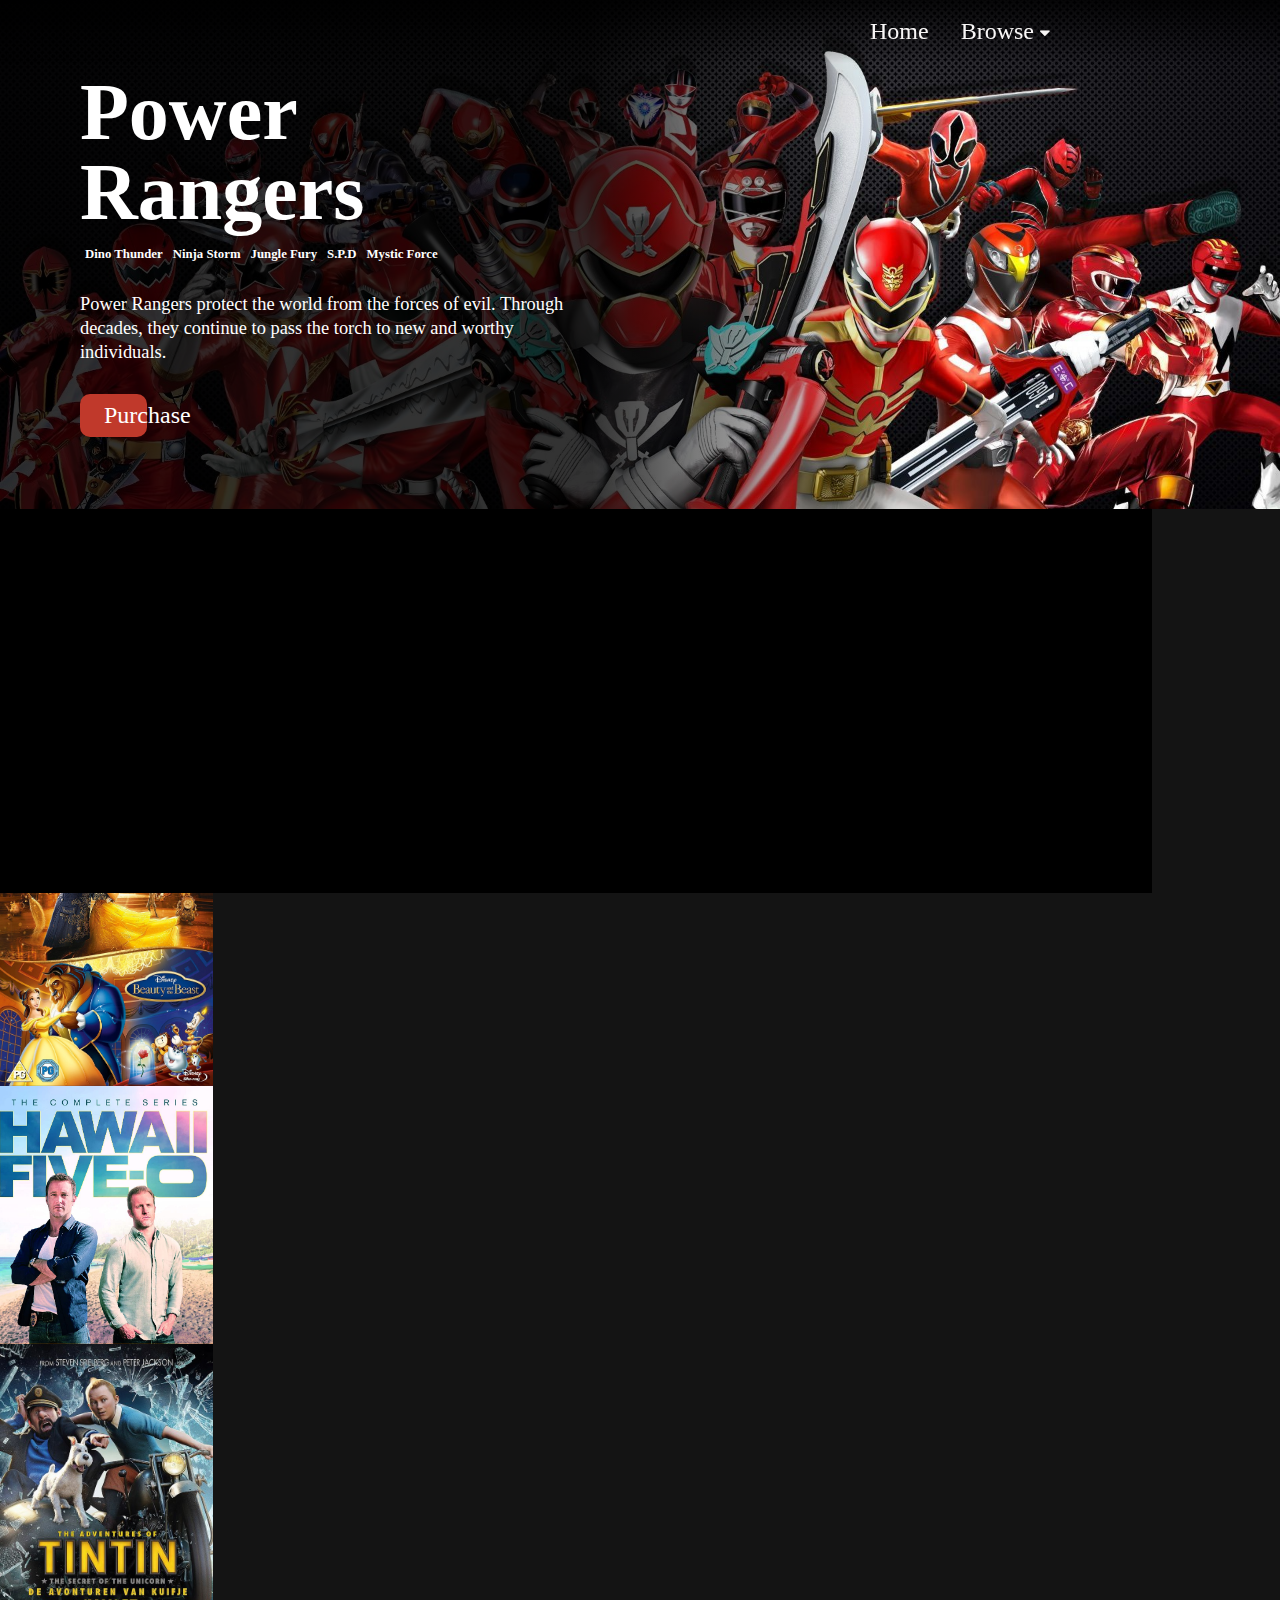
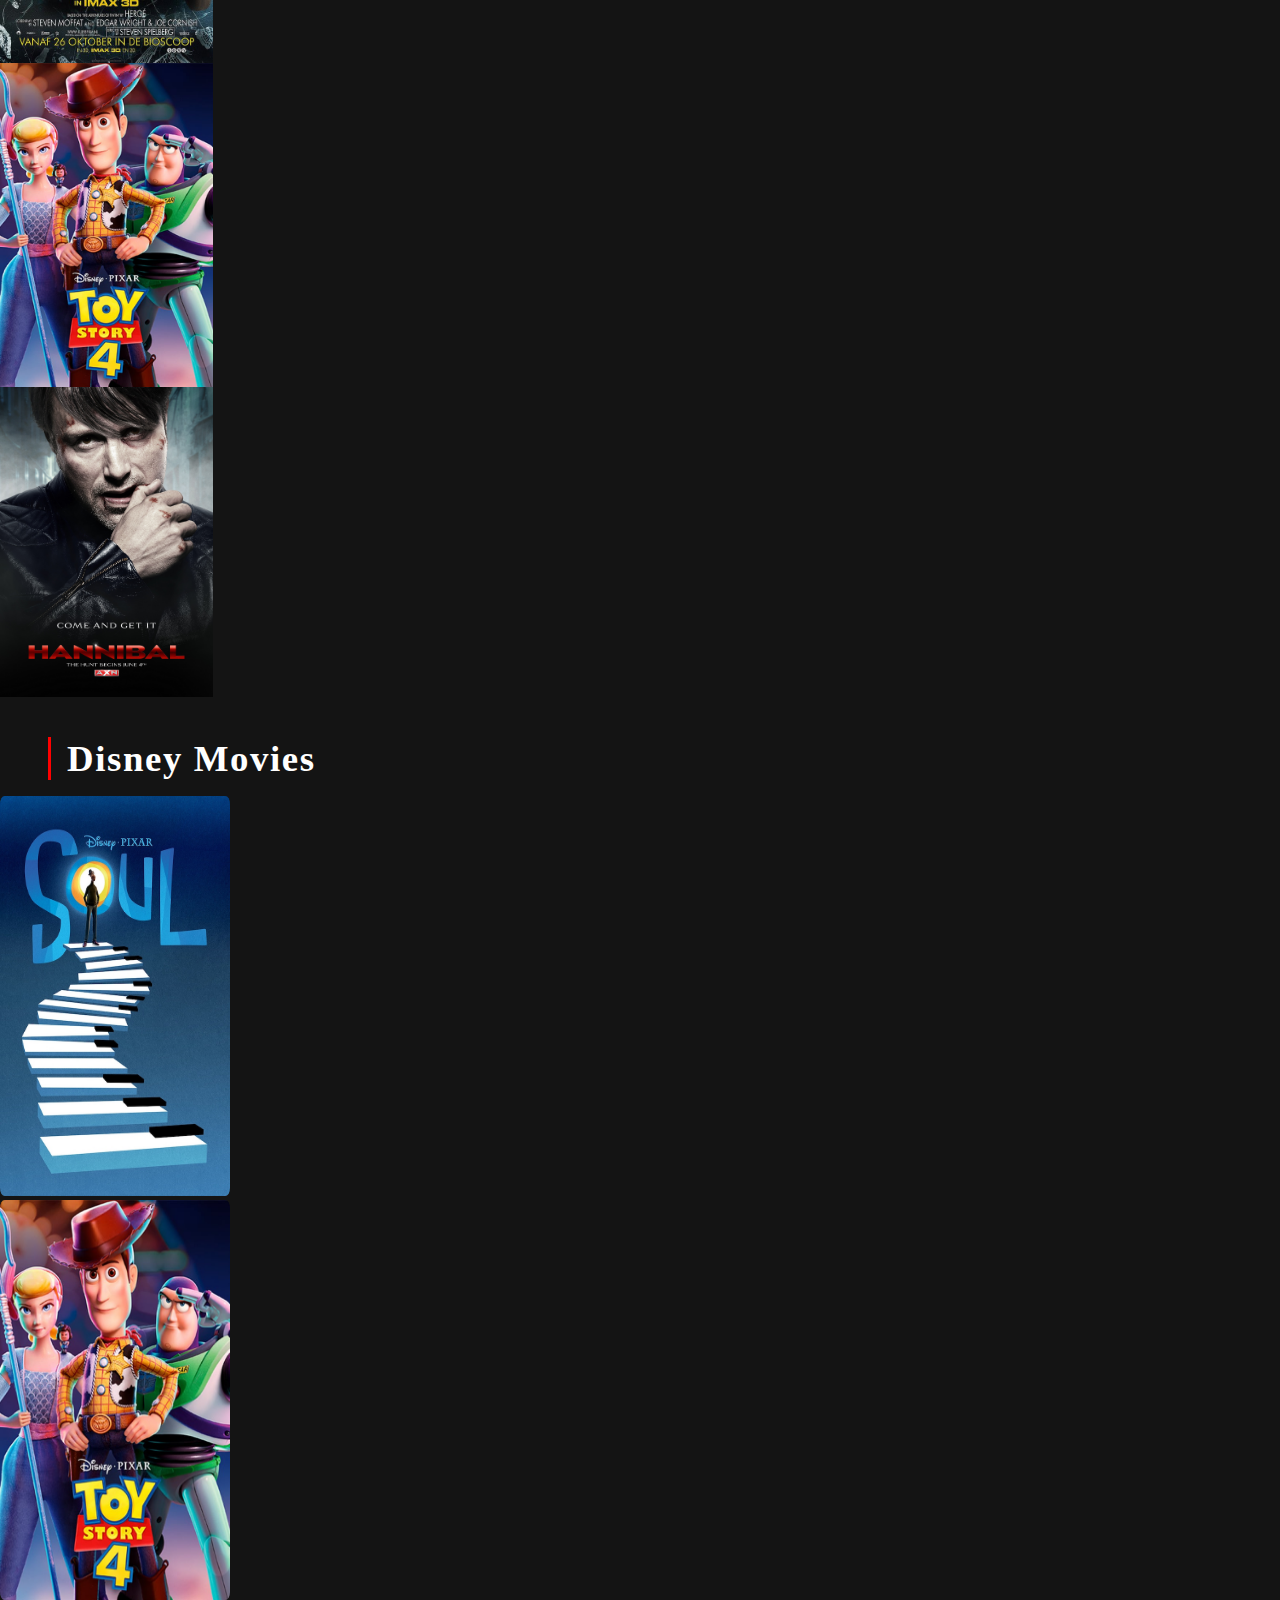
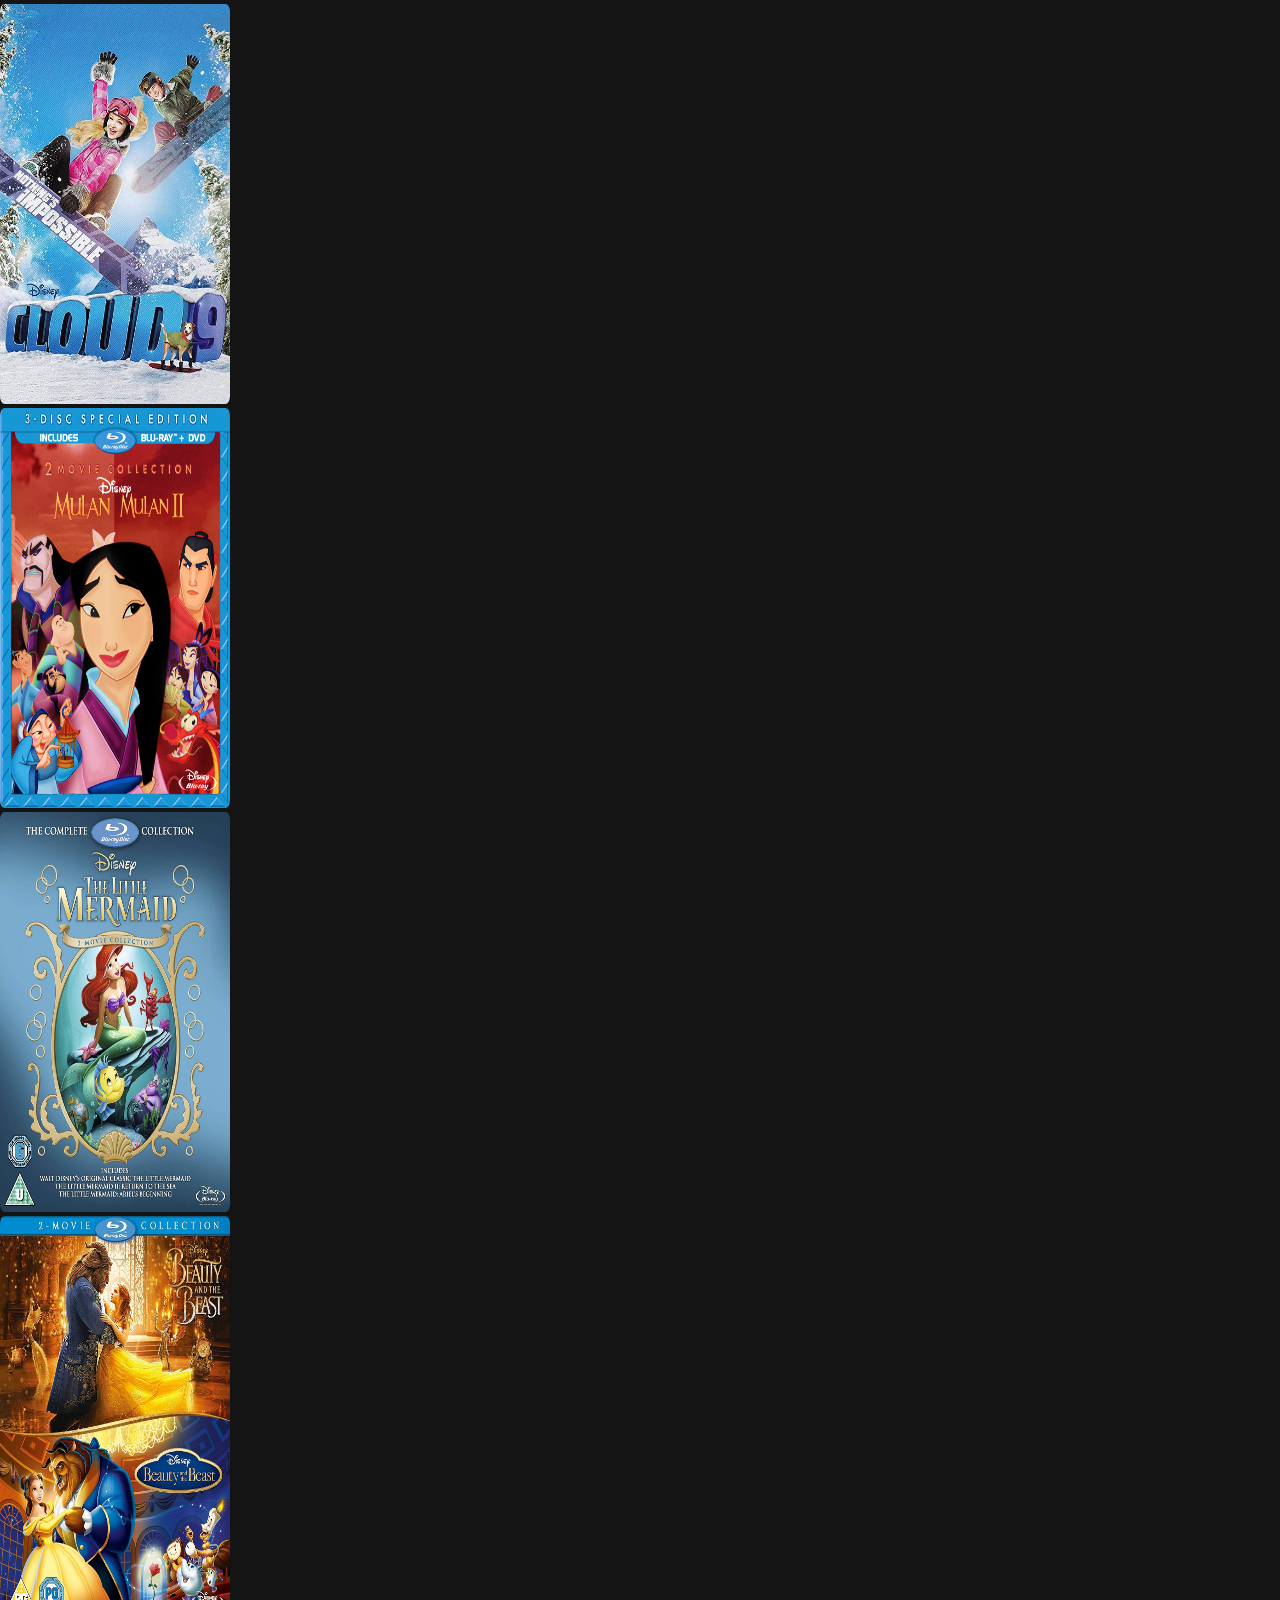
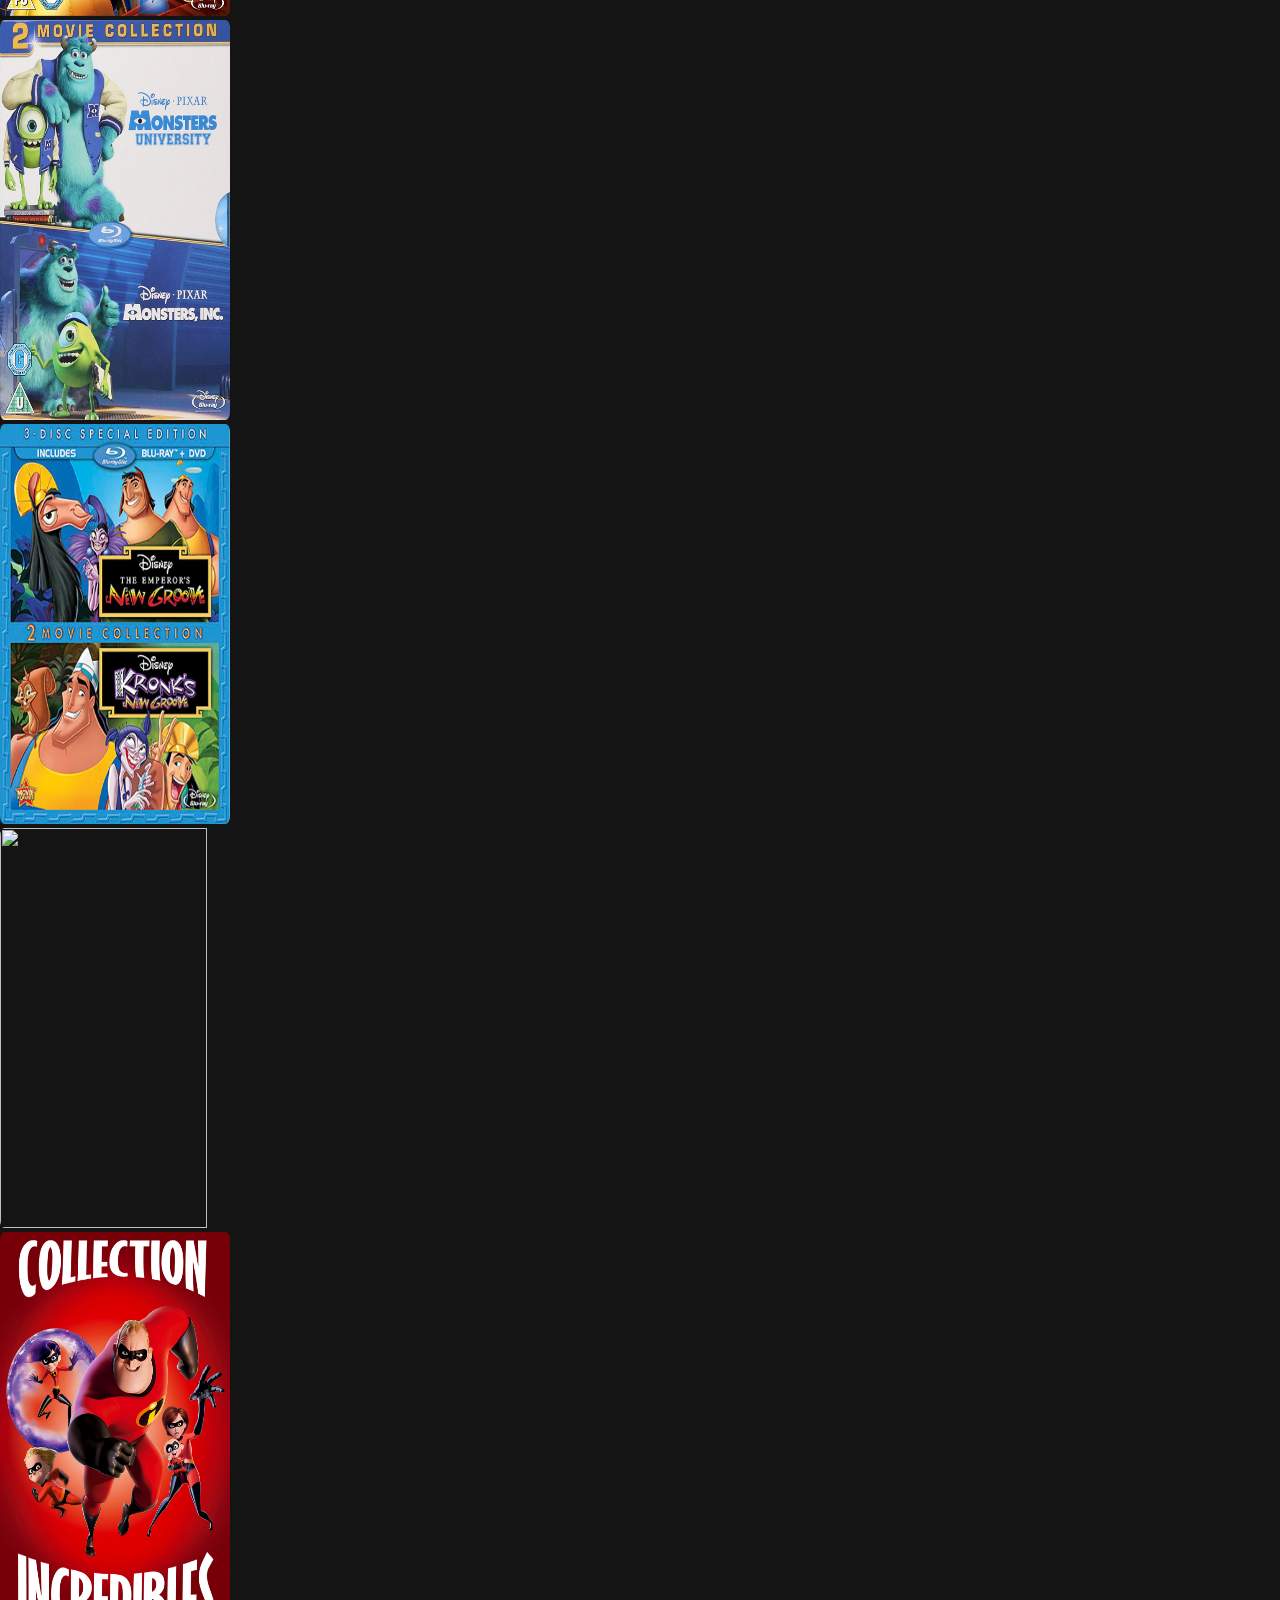
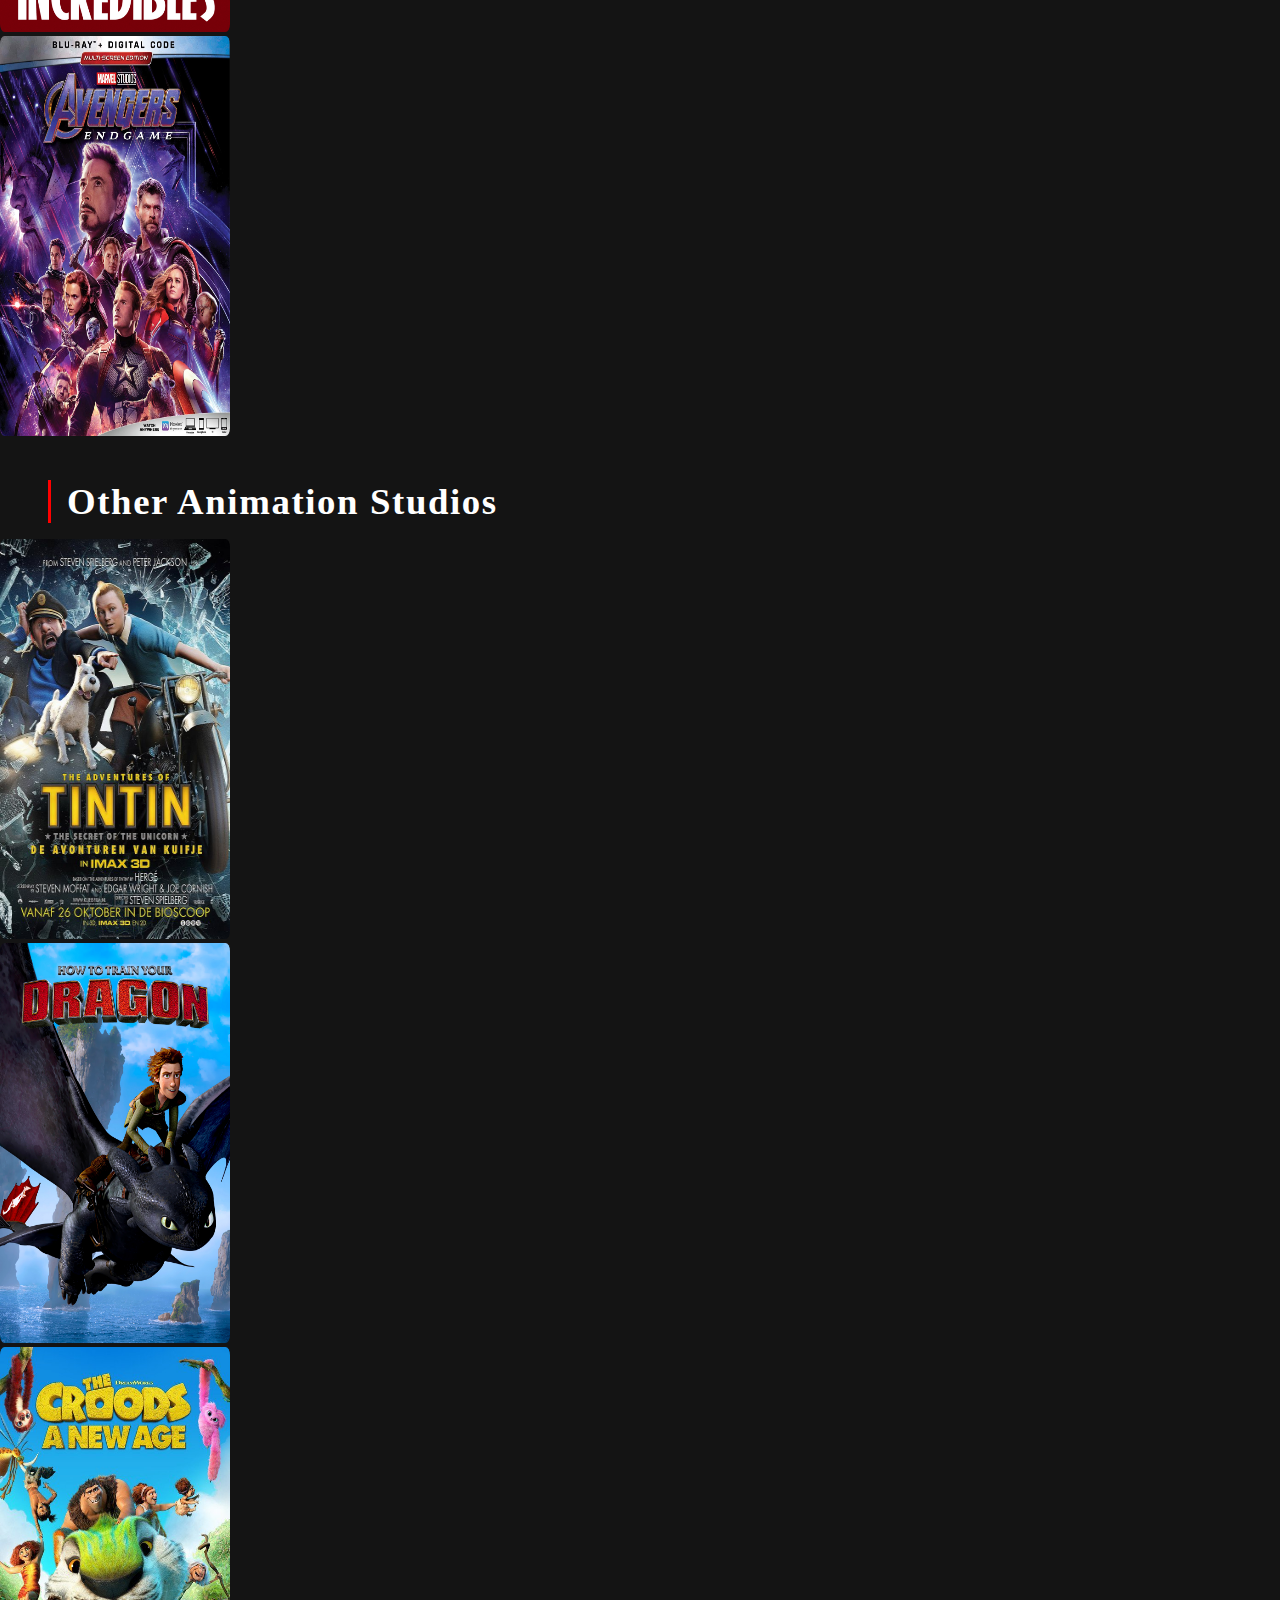
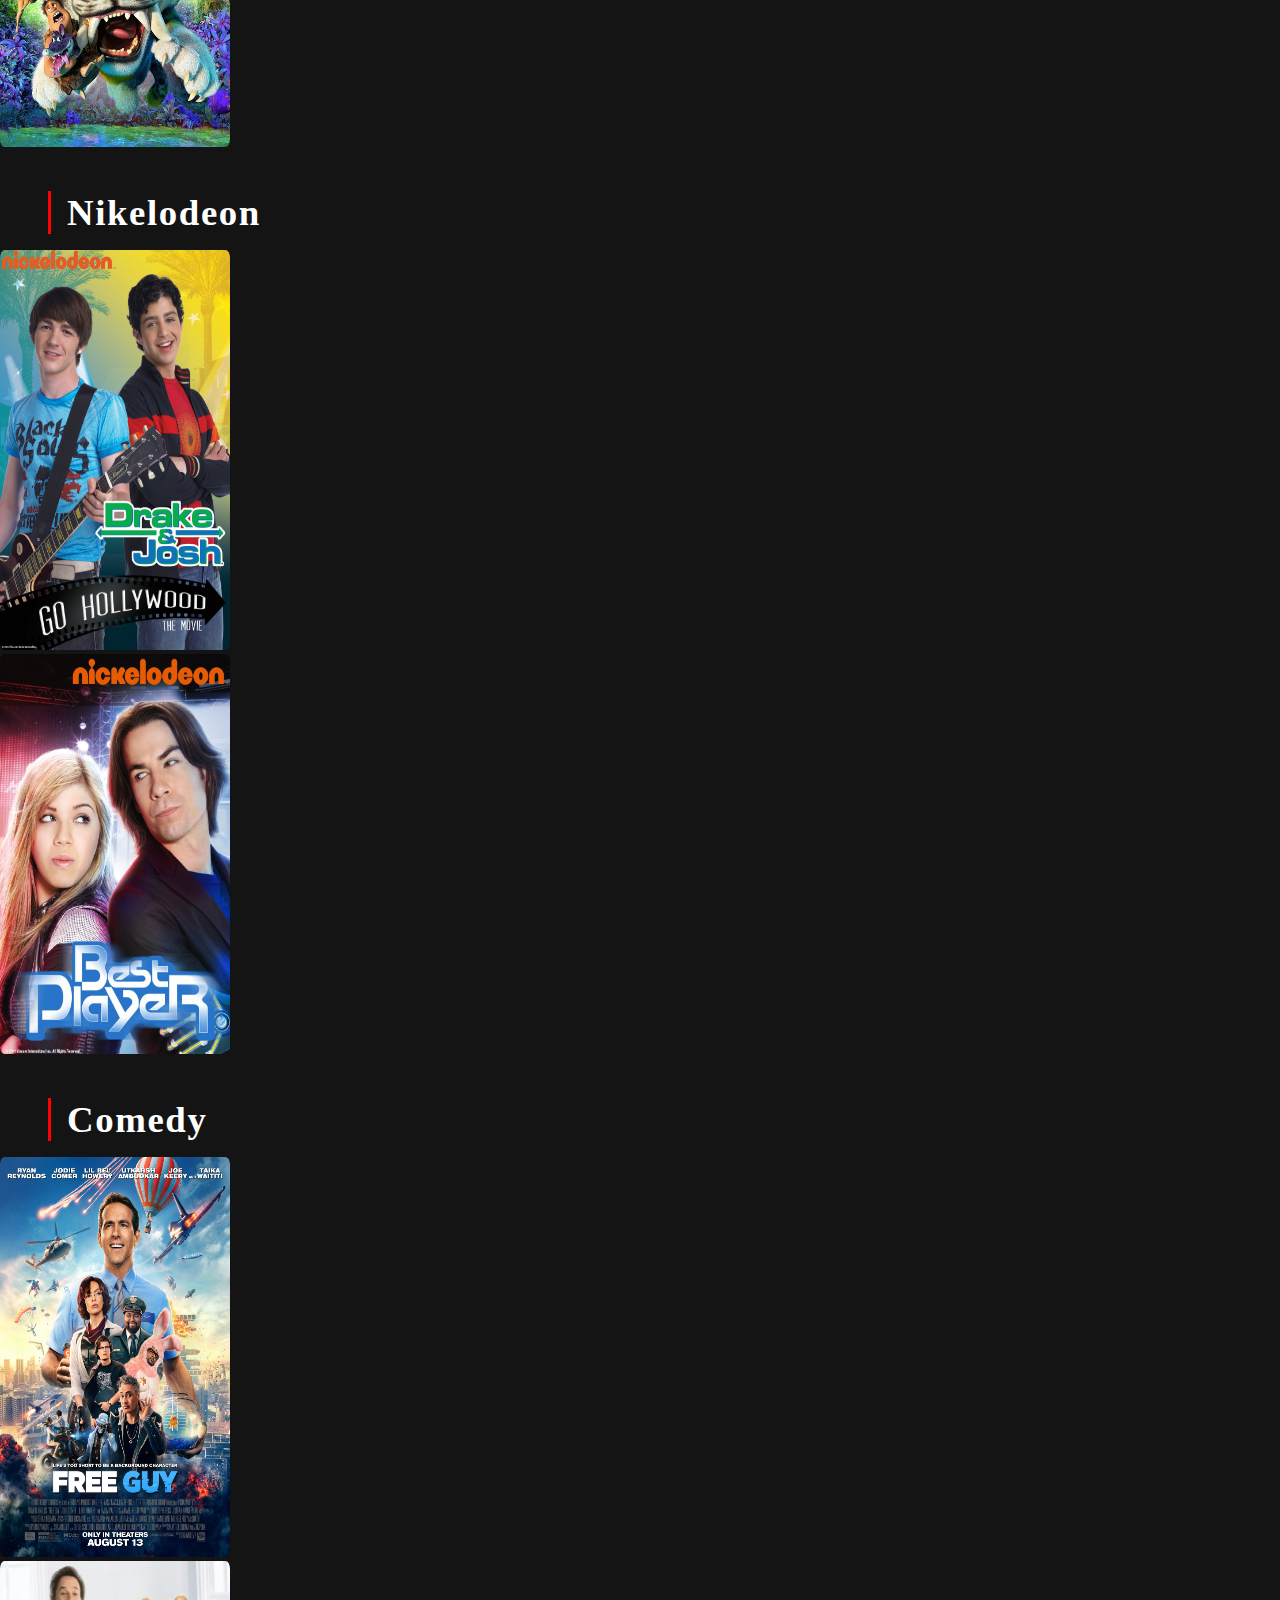
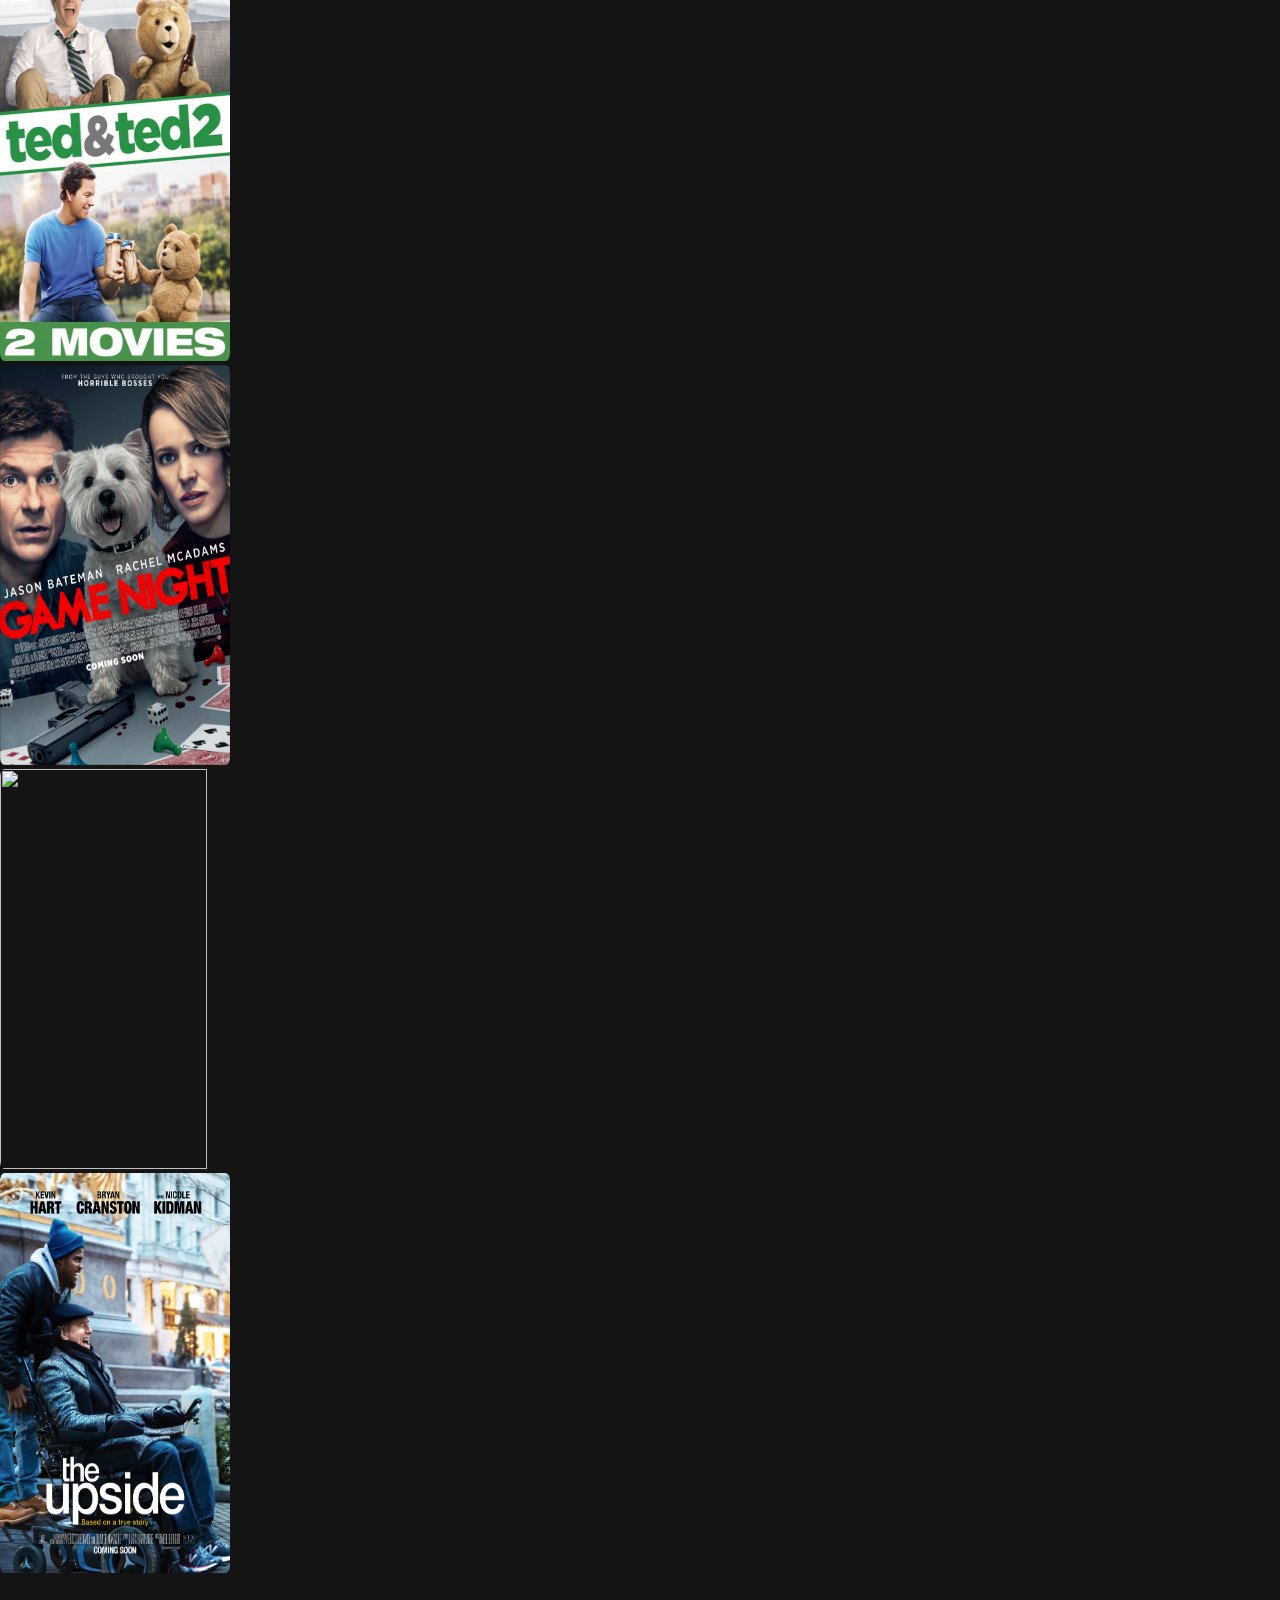
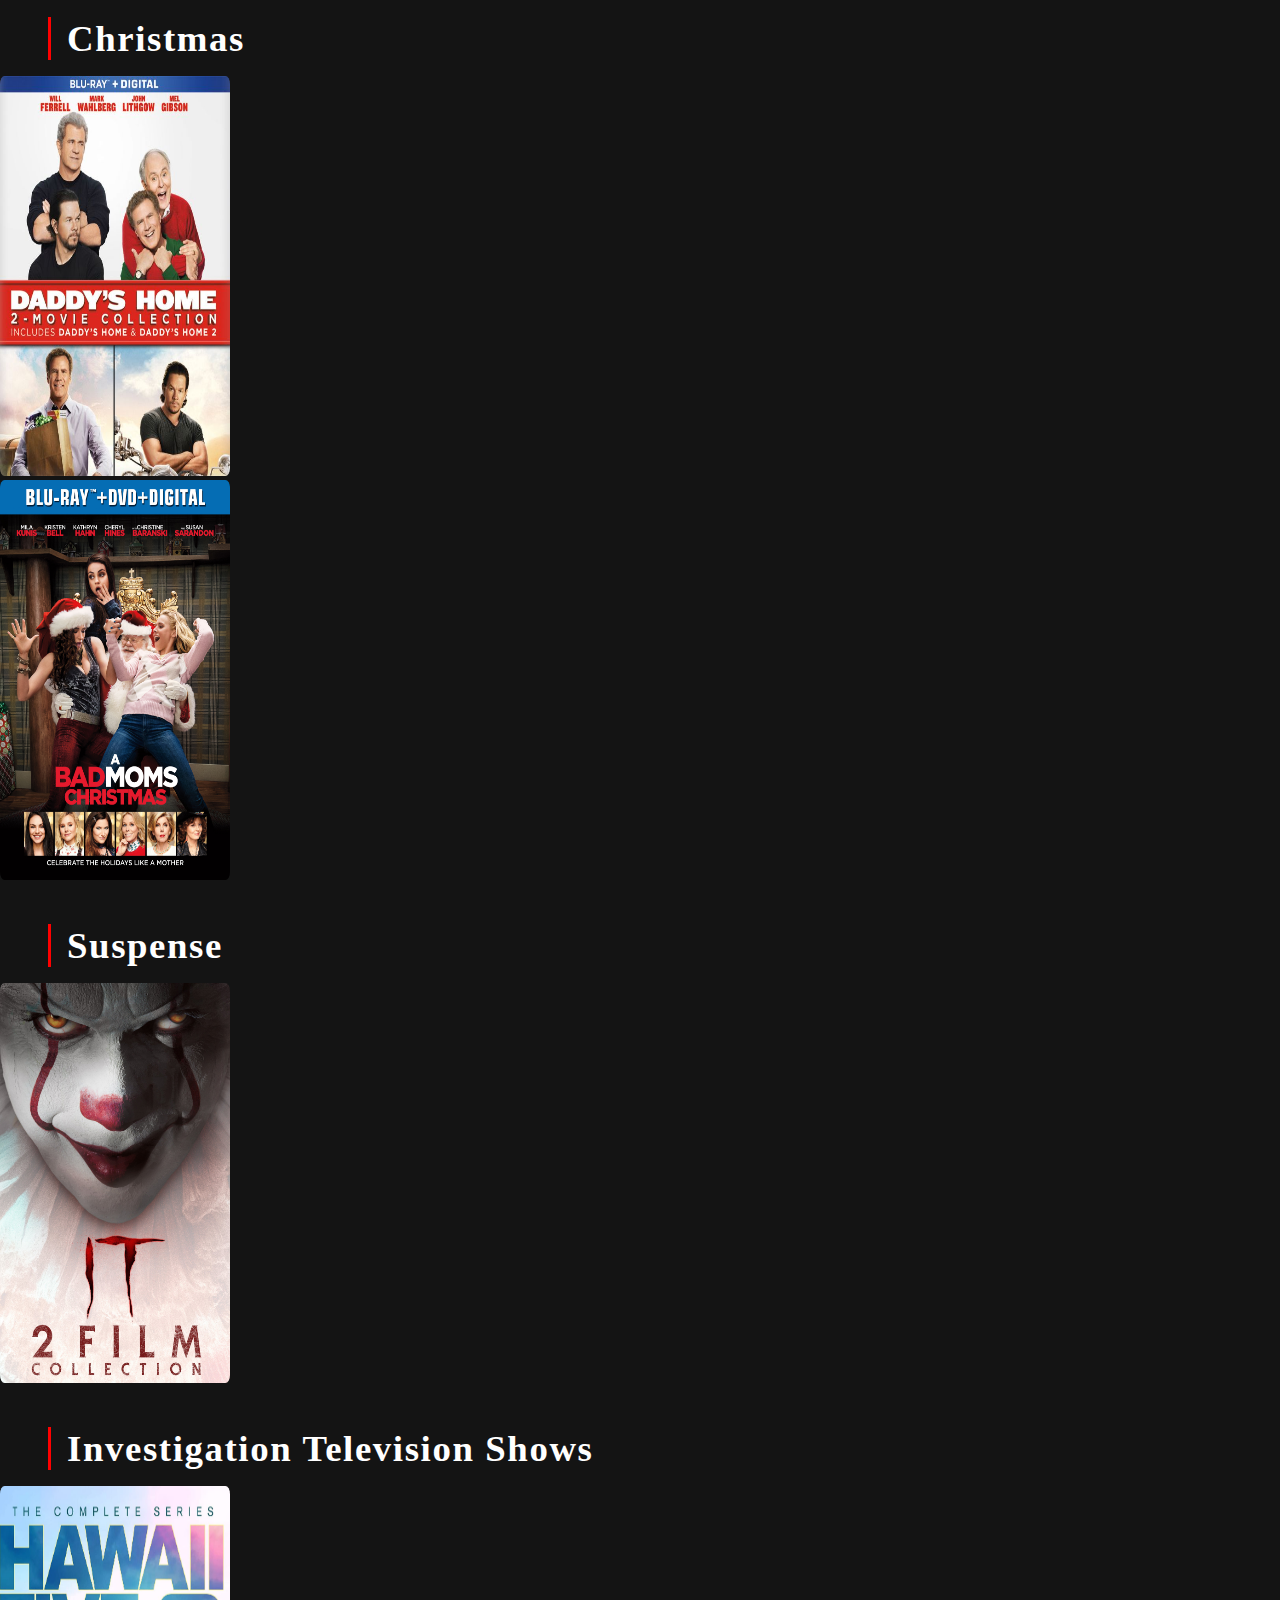
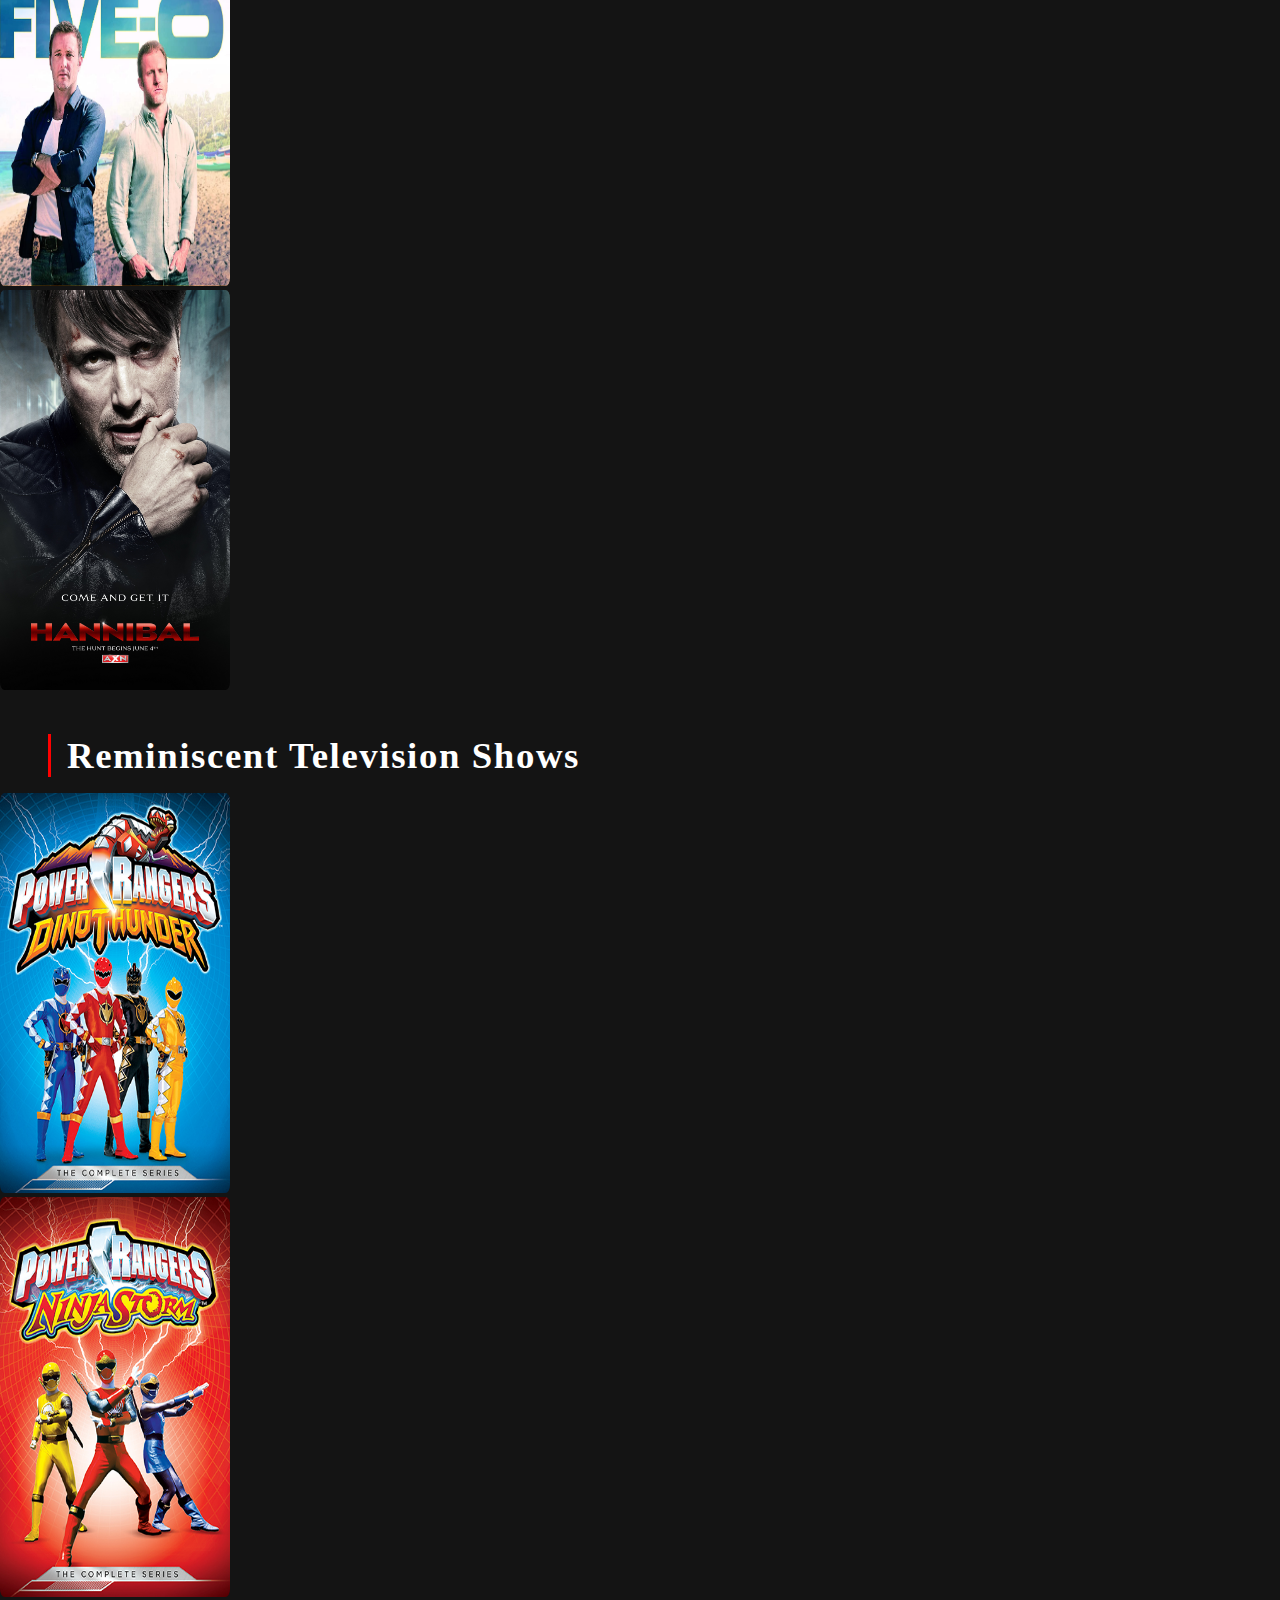
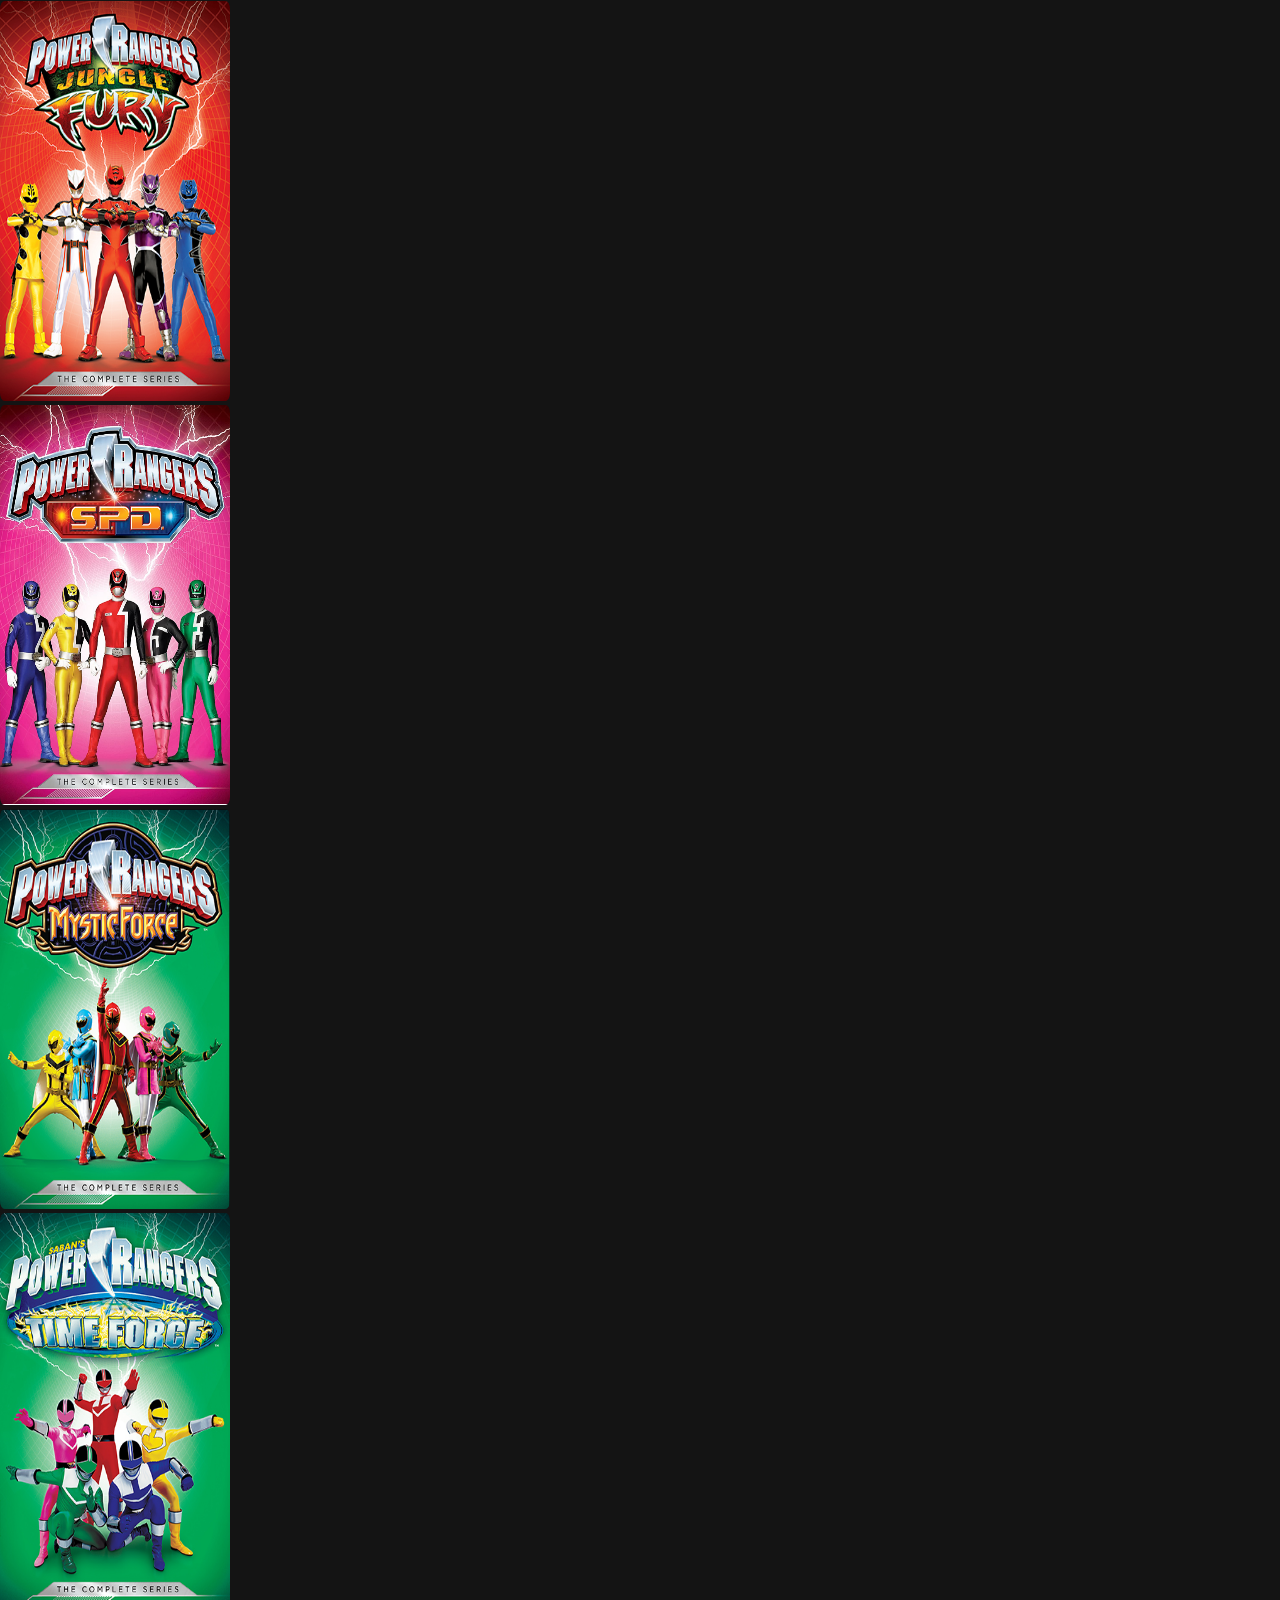
==== commit a7be7480: "Update index.html" ====
--- a/index.html
+++ b/index.html
@@ -536,7 +536,7 @@
                         class="fas fa-shopping-cart"></i></a>
             </div>
             <div class="carousel-cell">
-                <img src="images/entertainment/Going-in-Style.jpg">
+                <img src="images/entertainment/going-in-style.jpg">
                 <a
                     href="https://www.amazon.com/Going-Style-Blu-ray-Theodore-Melfi/dp/B076T71PSF/ref=asc_df_B076T71PSF/?tag=hyprod-20&linkCode=df0&hvadid=532600202282&hvpos=&hvnetw=g&hvrand=2110291030759185784&hvpone=&hvptwo=&hvqmt=&hvdev=c&hvdvcmdl=&hvlocint=&hvlocphy=9019561&hvtargid=pla-1418872374715&psc=1"><i
                         class="fas fa-shopping-cart"></i></a>
@@ -2053,4 +2053,4 @@
 
 <!--! OMMITTED ENTERTAINMENT FROM ABOVE & WHY -->
 <!-- Venom - Because there will probably be a collection pack -->
-<!-- Fast & Furious because there will be a collection -->+<!-- Fast & Furious because there will be a collection -->
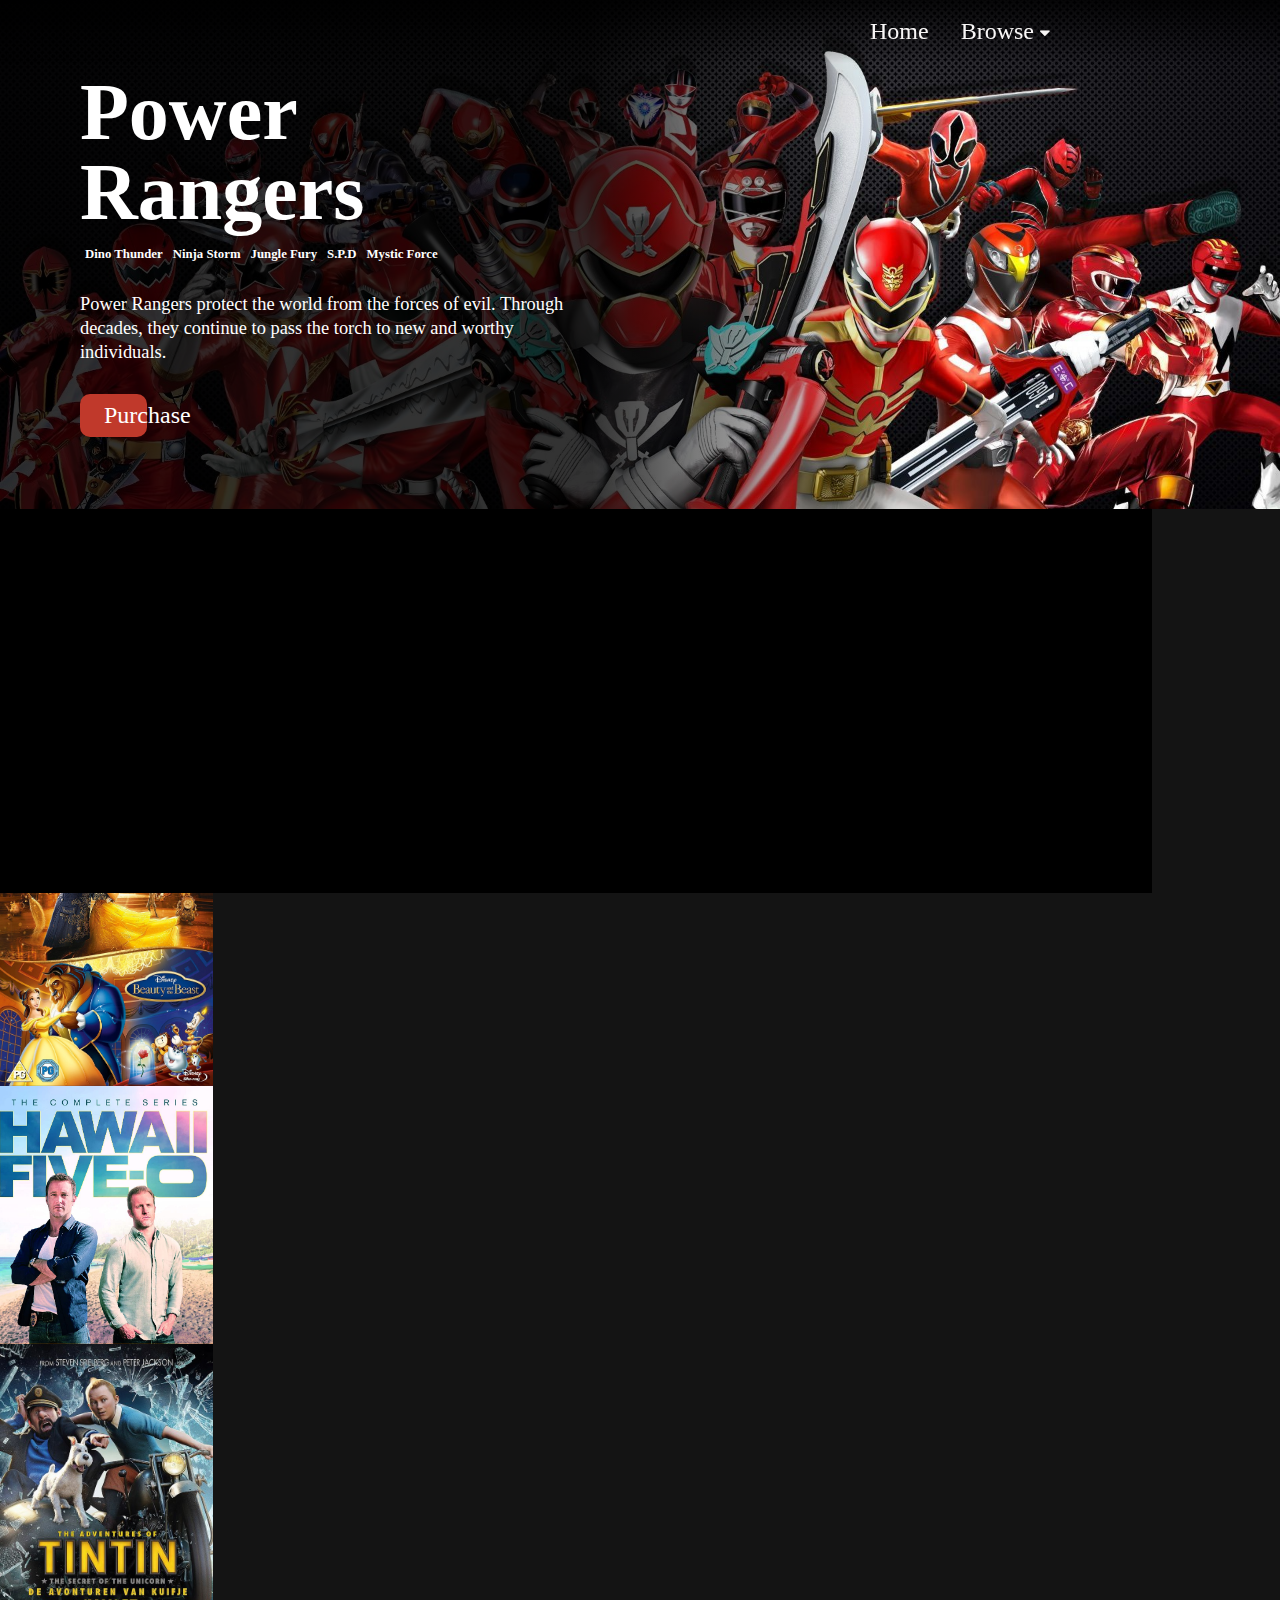
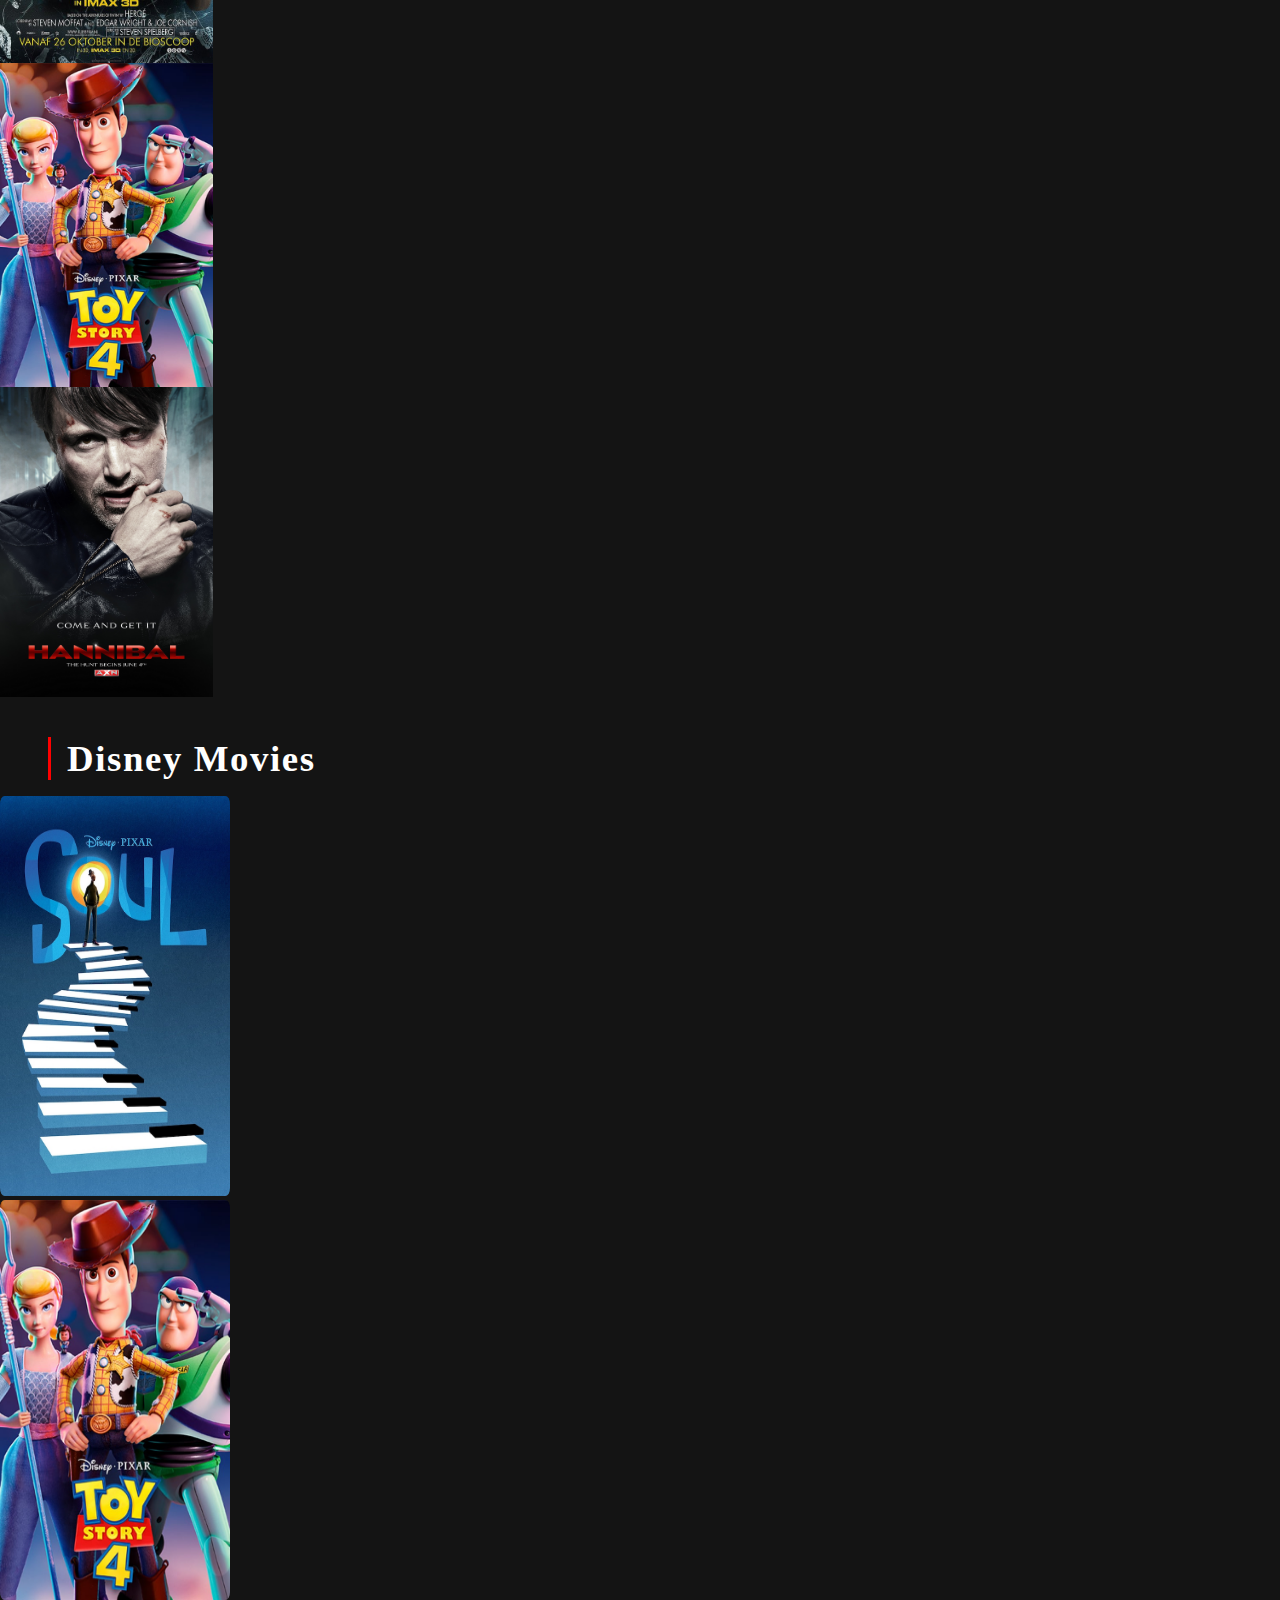
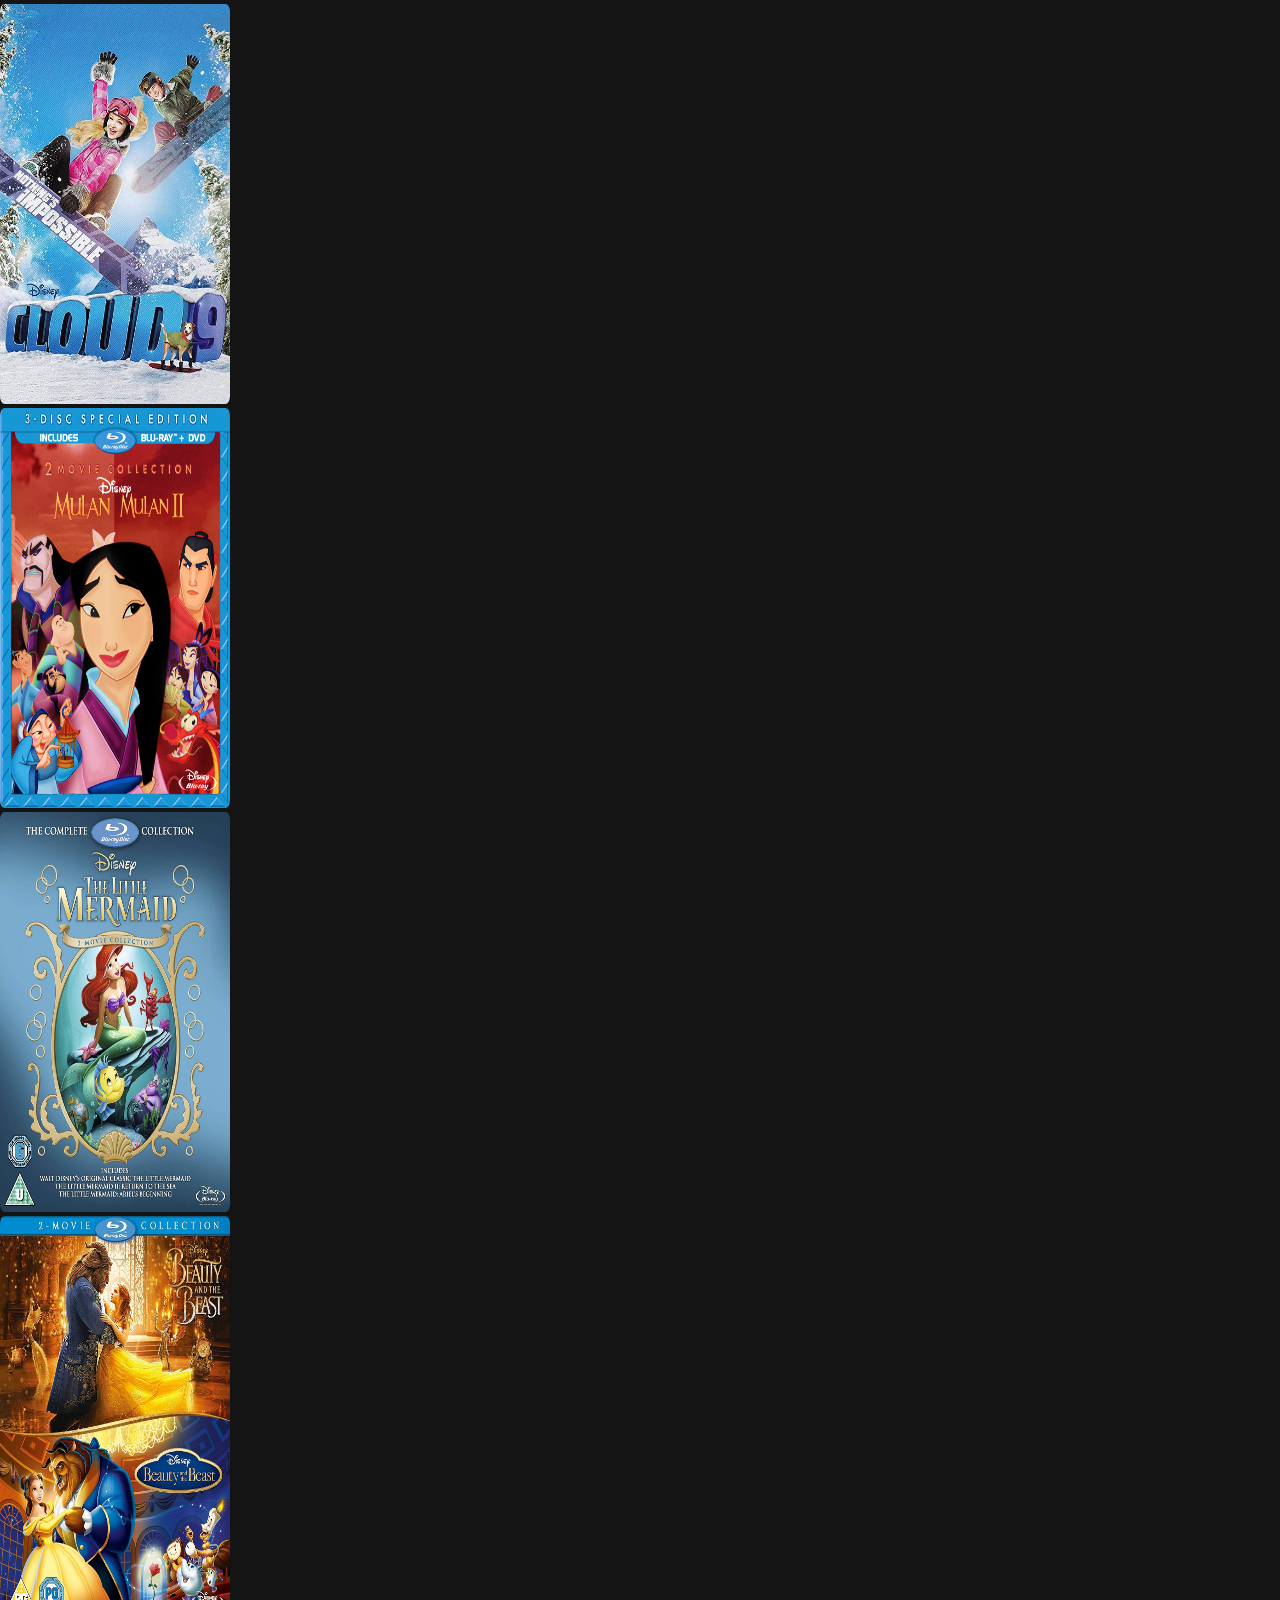
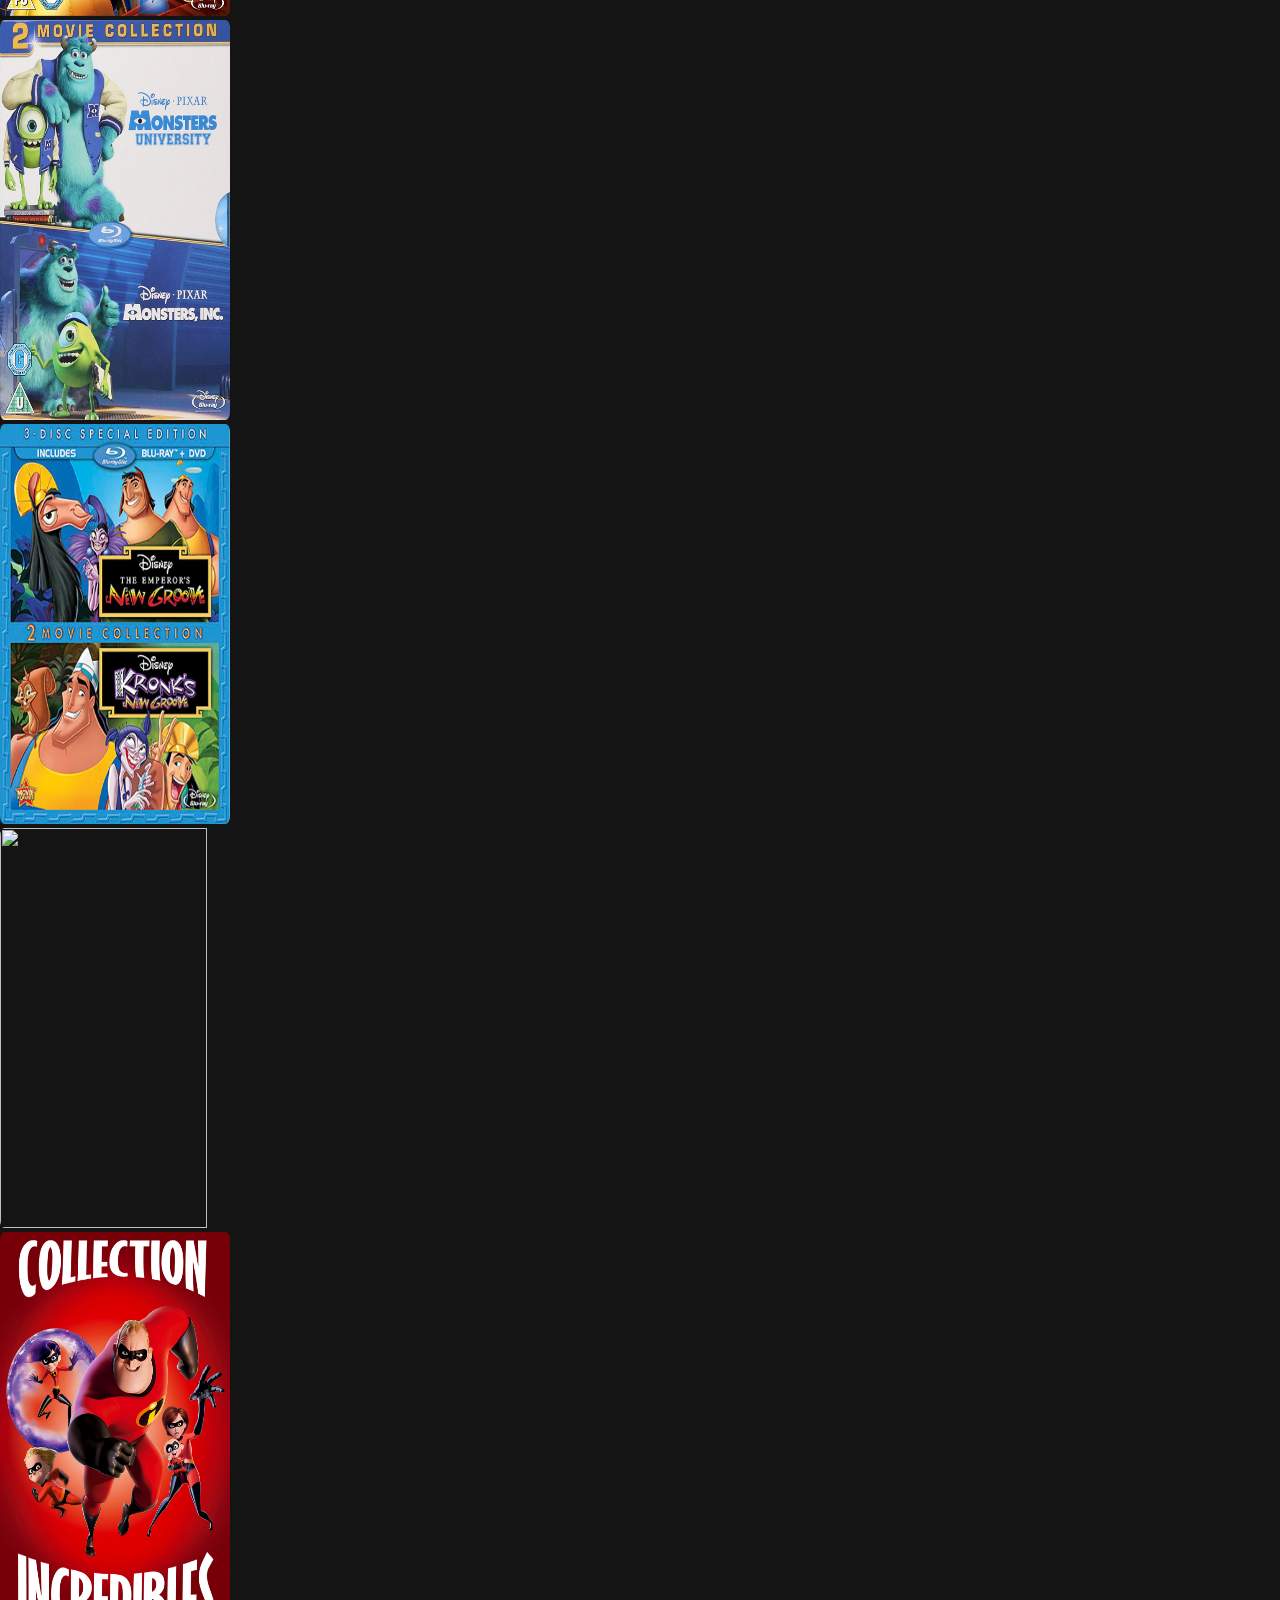
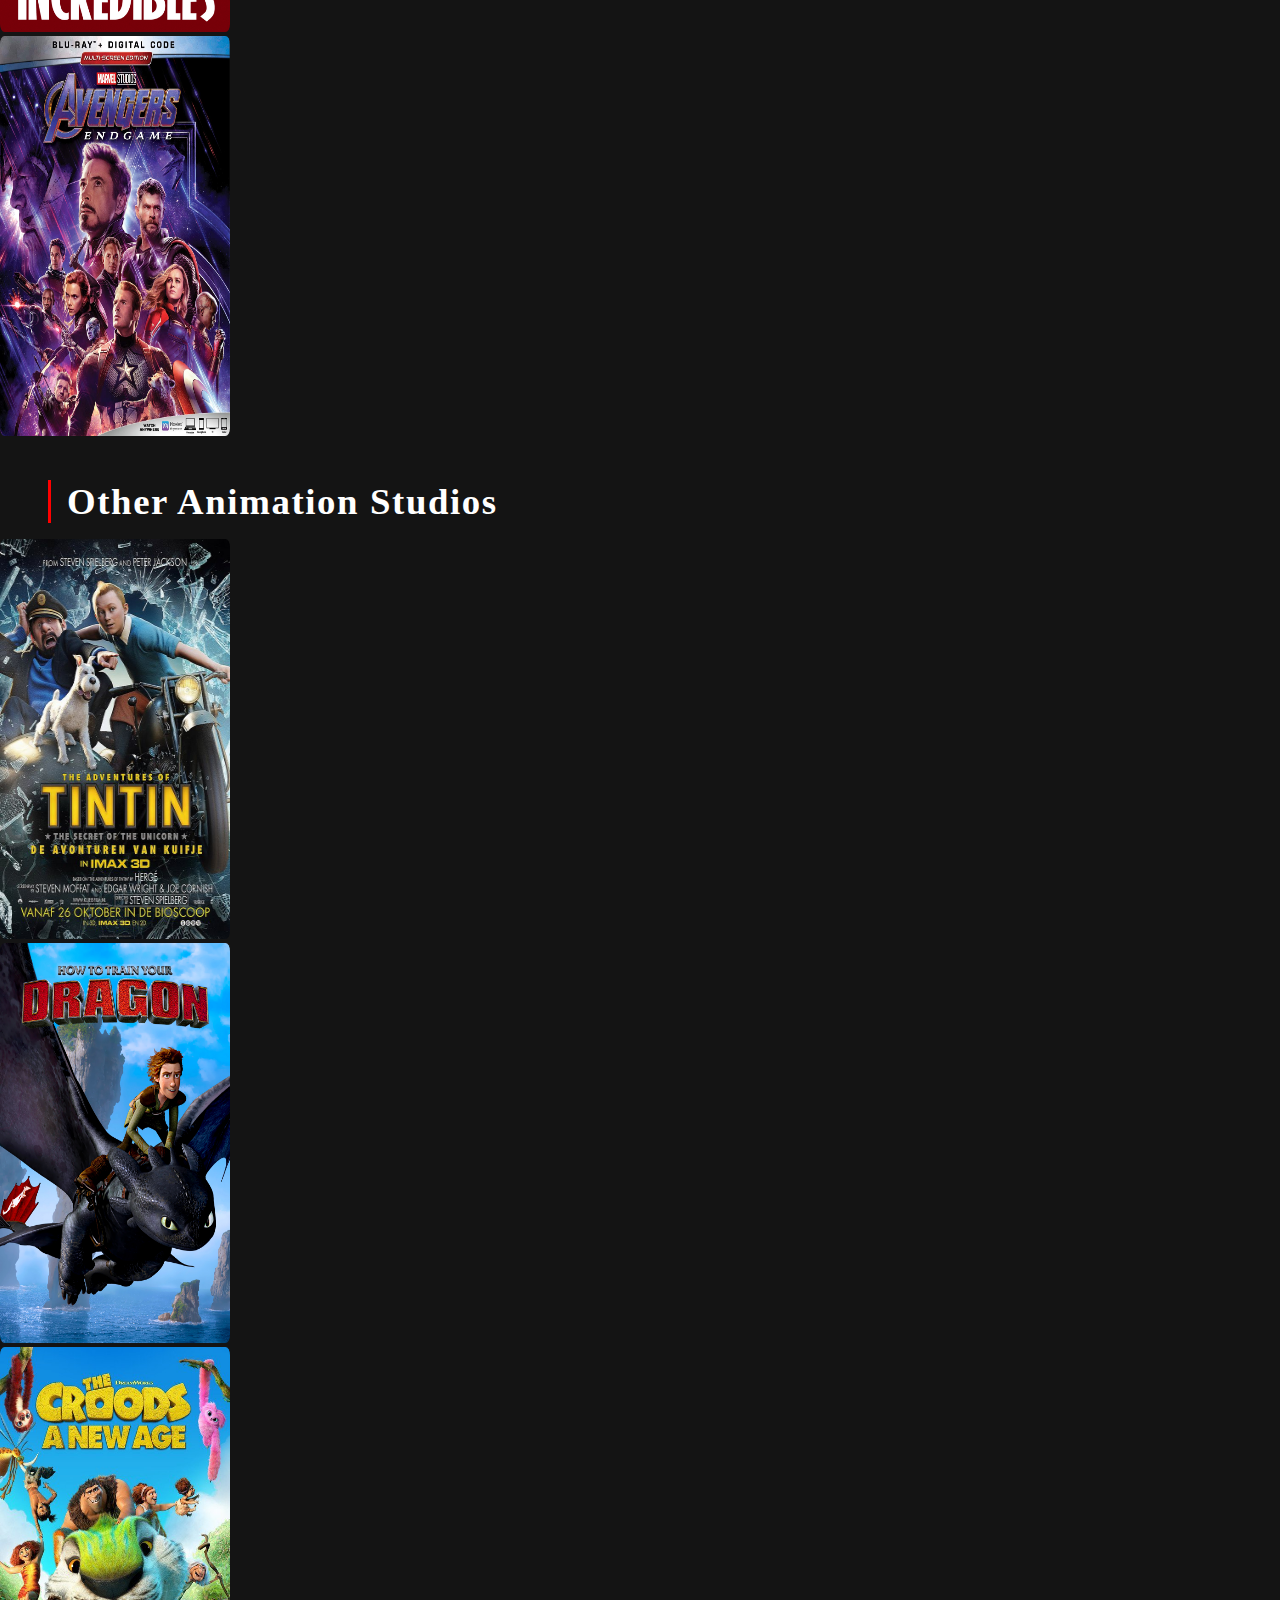
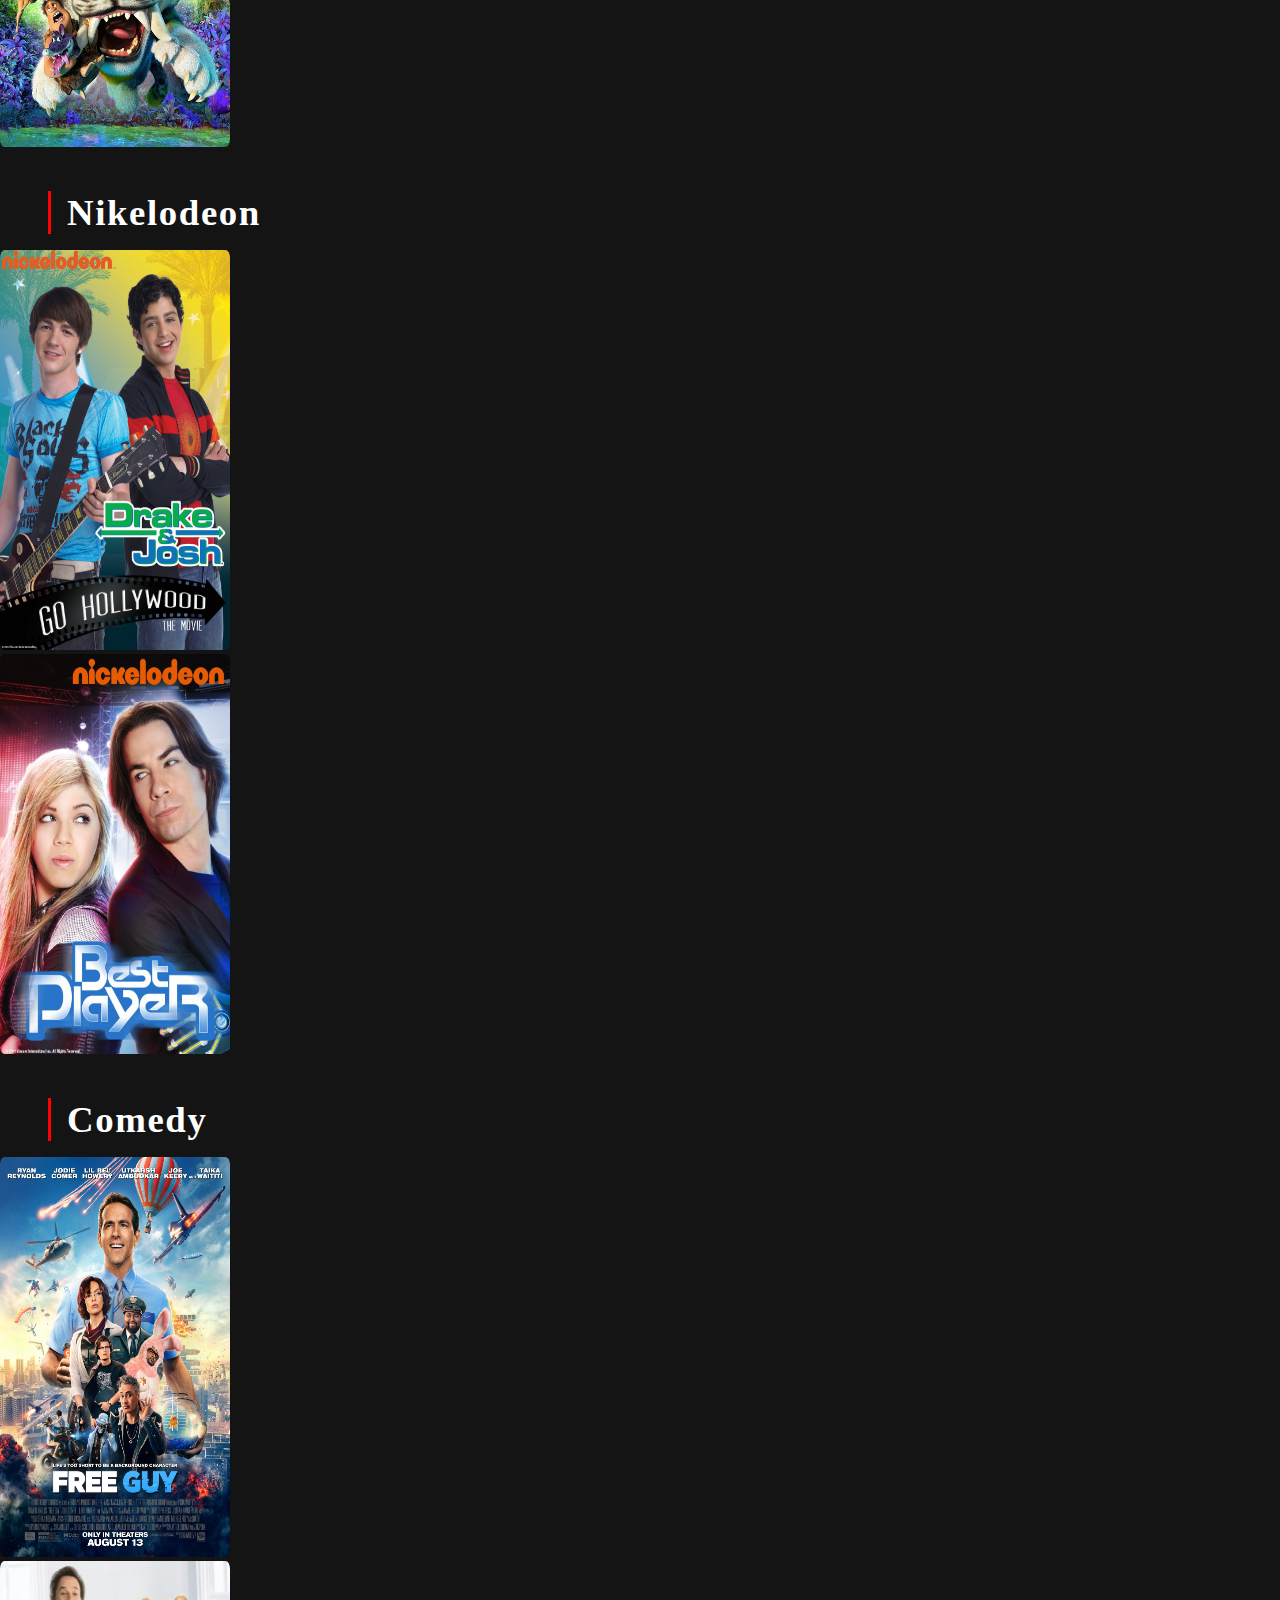
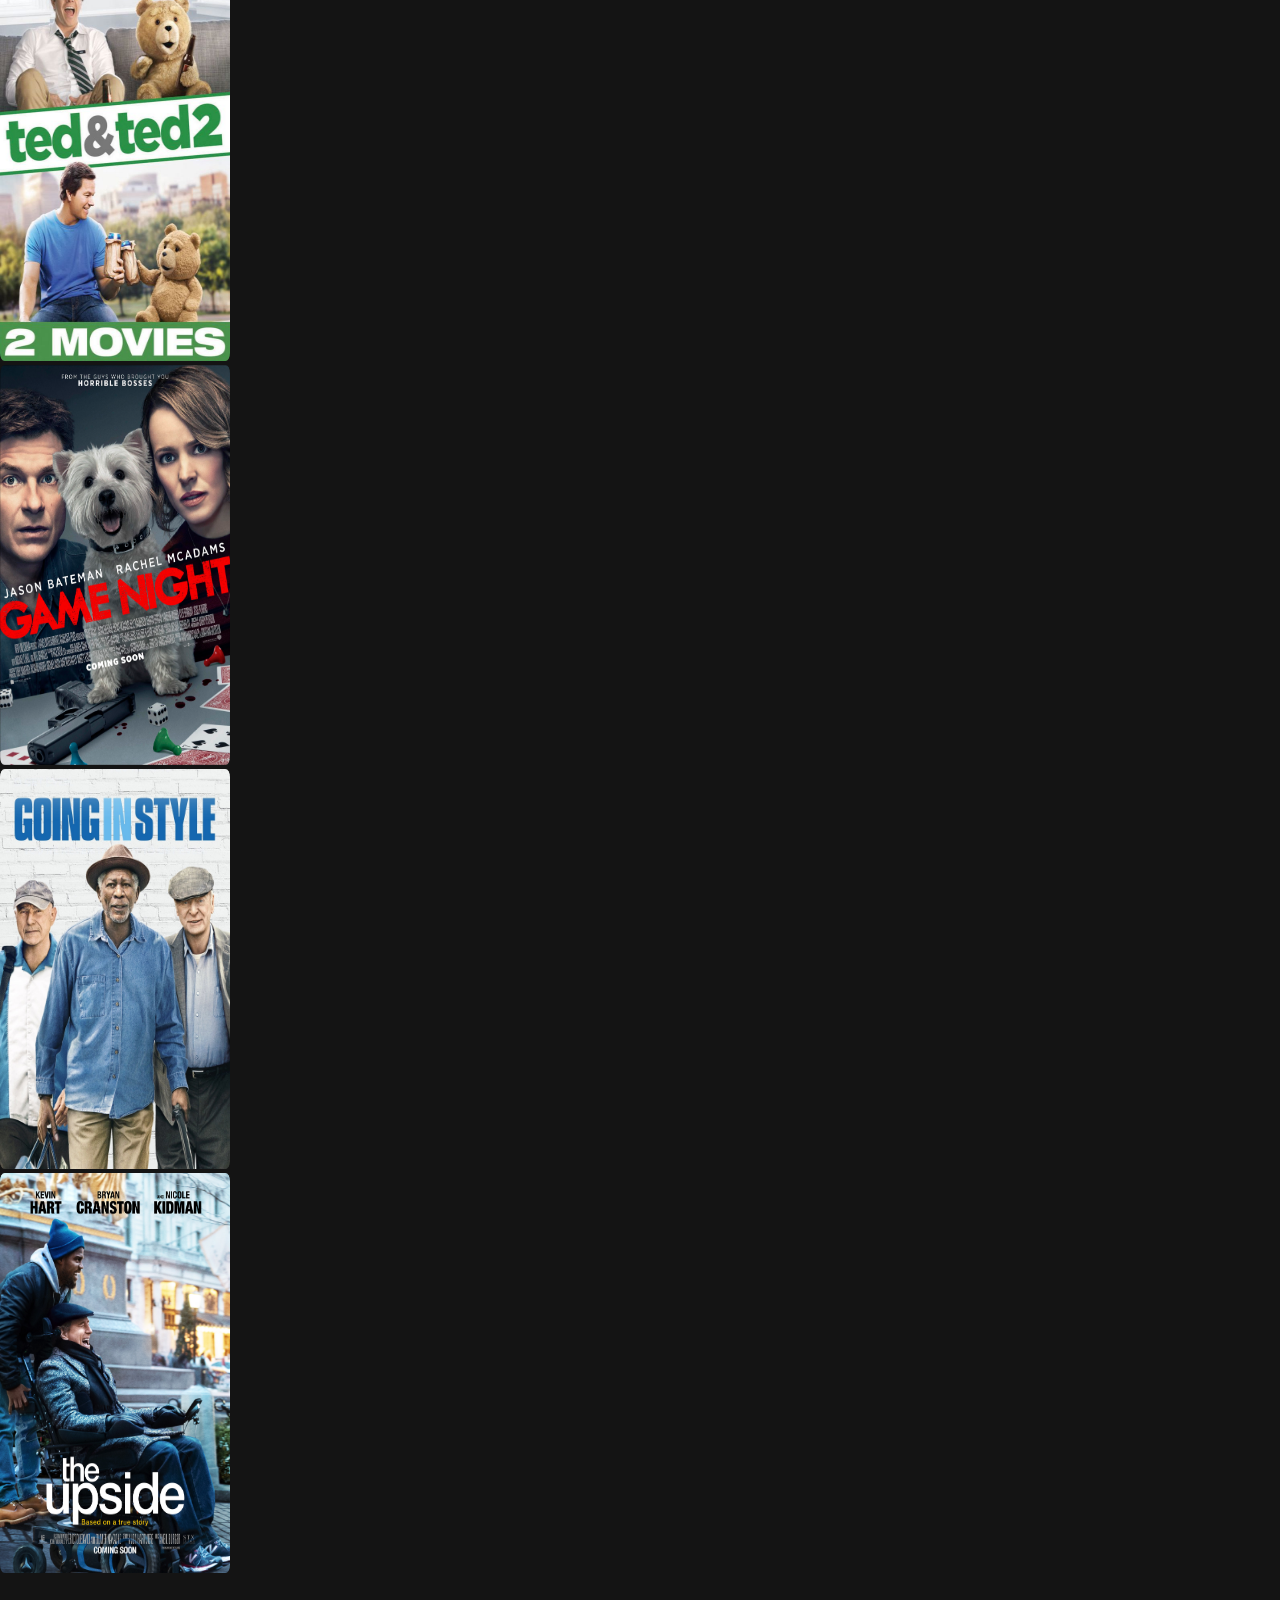
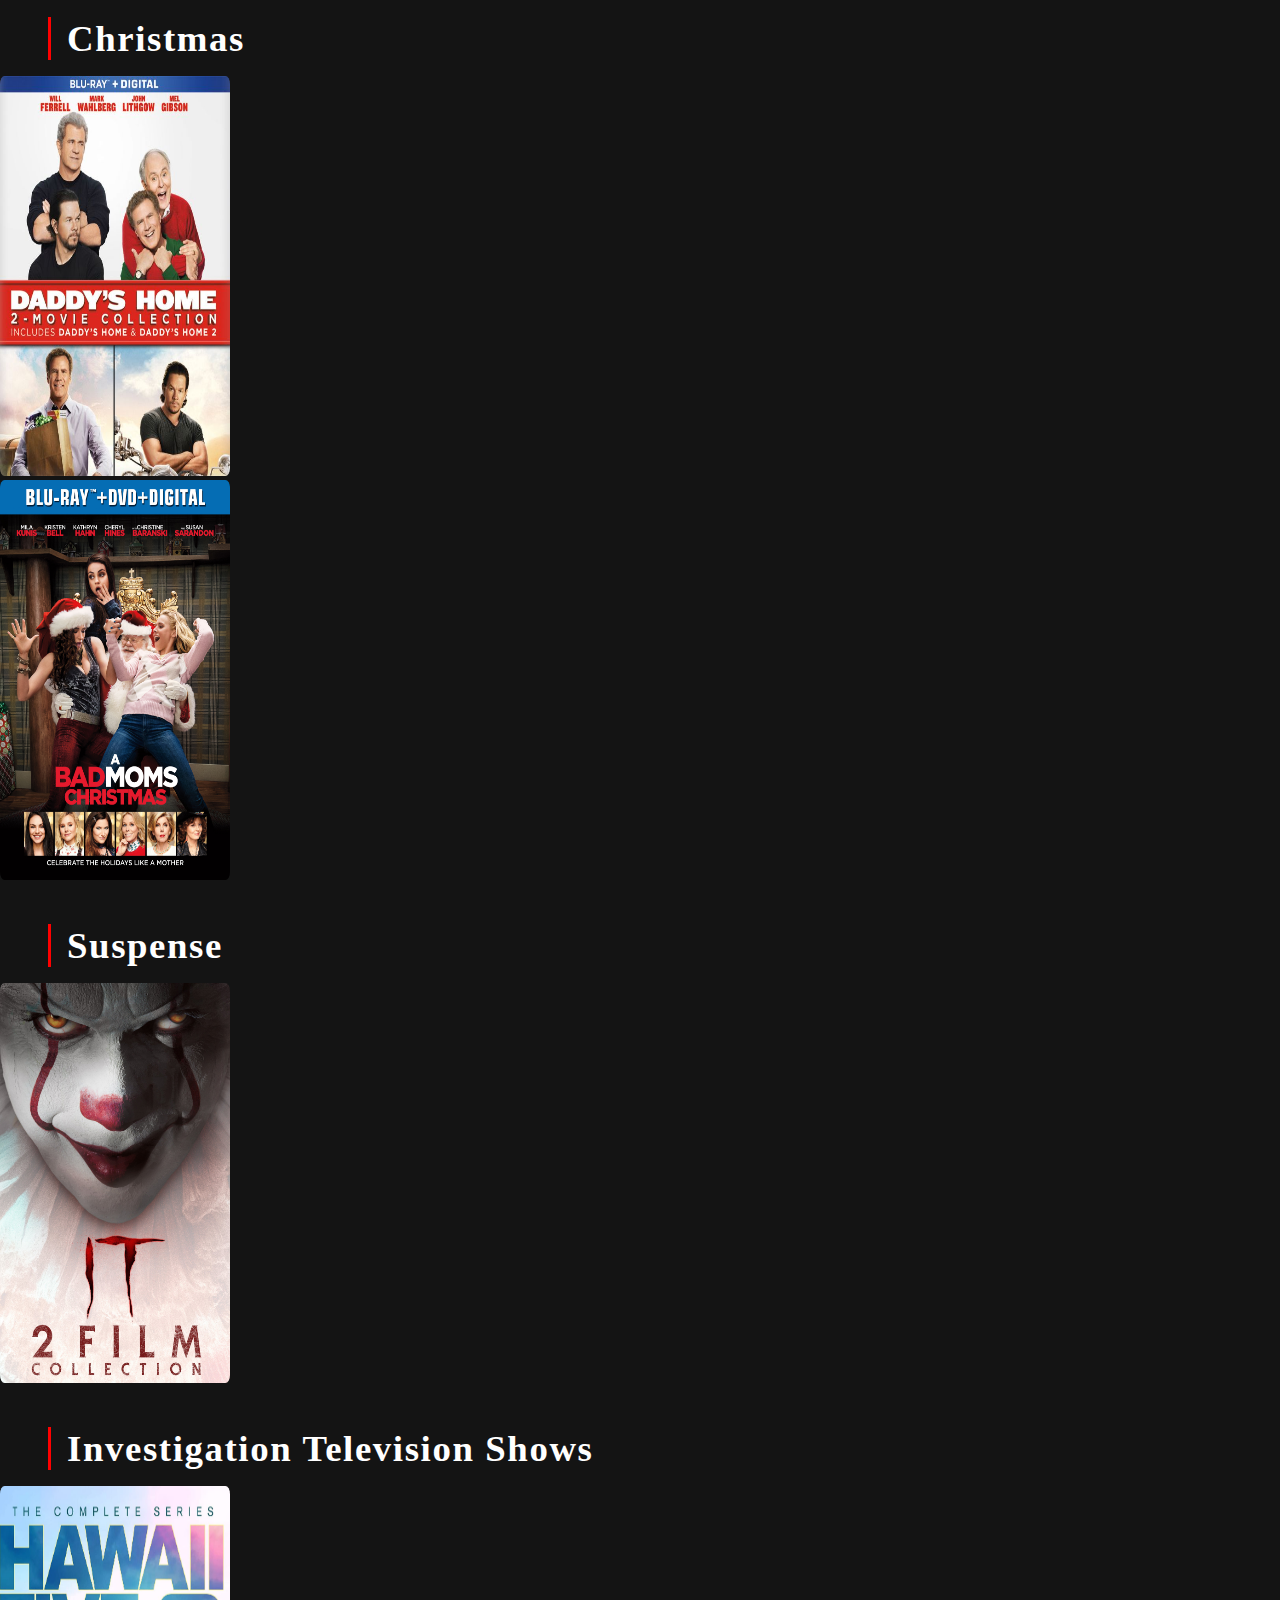
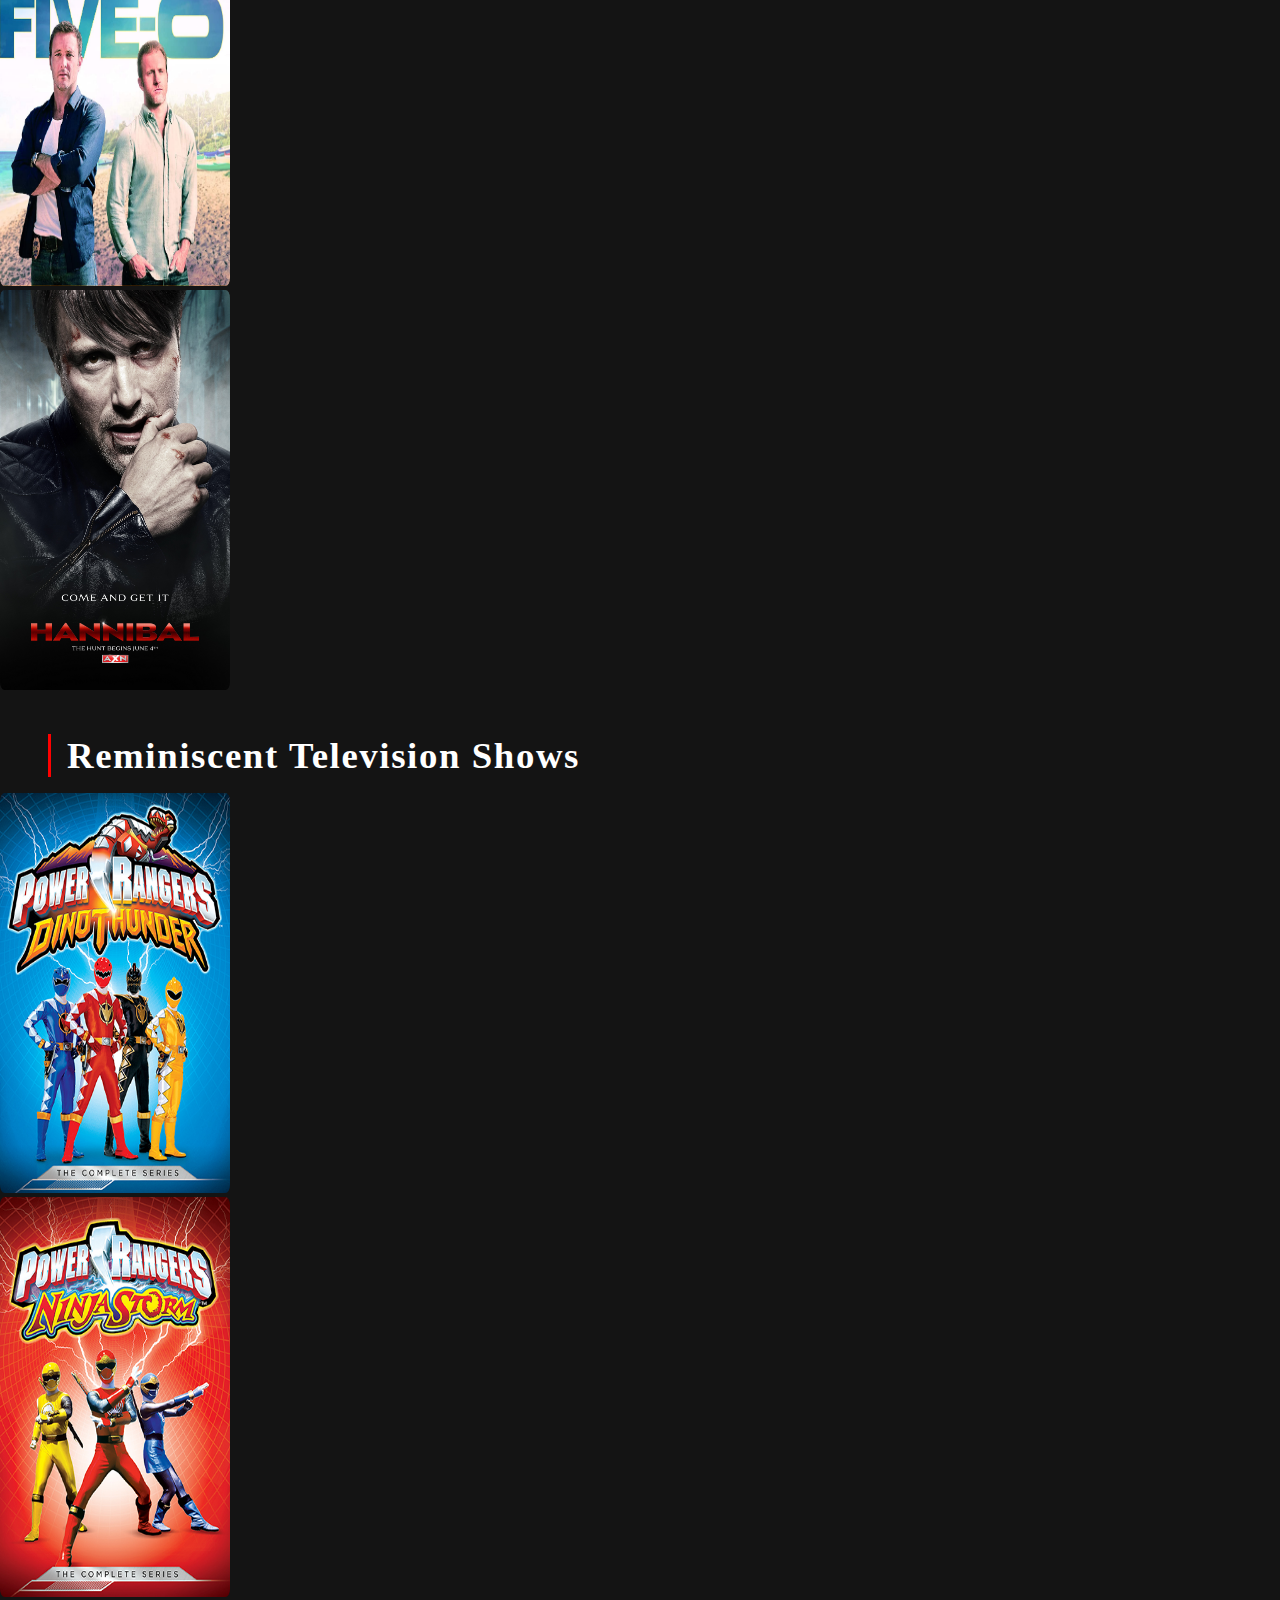
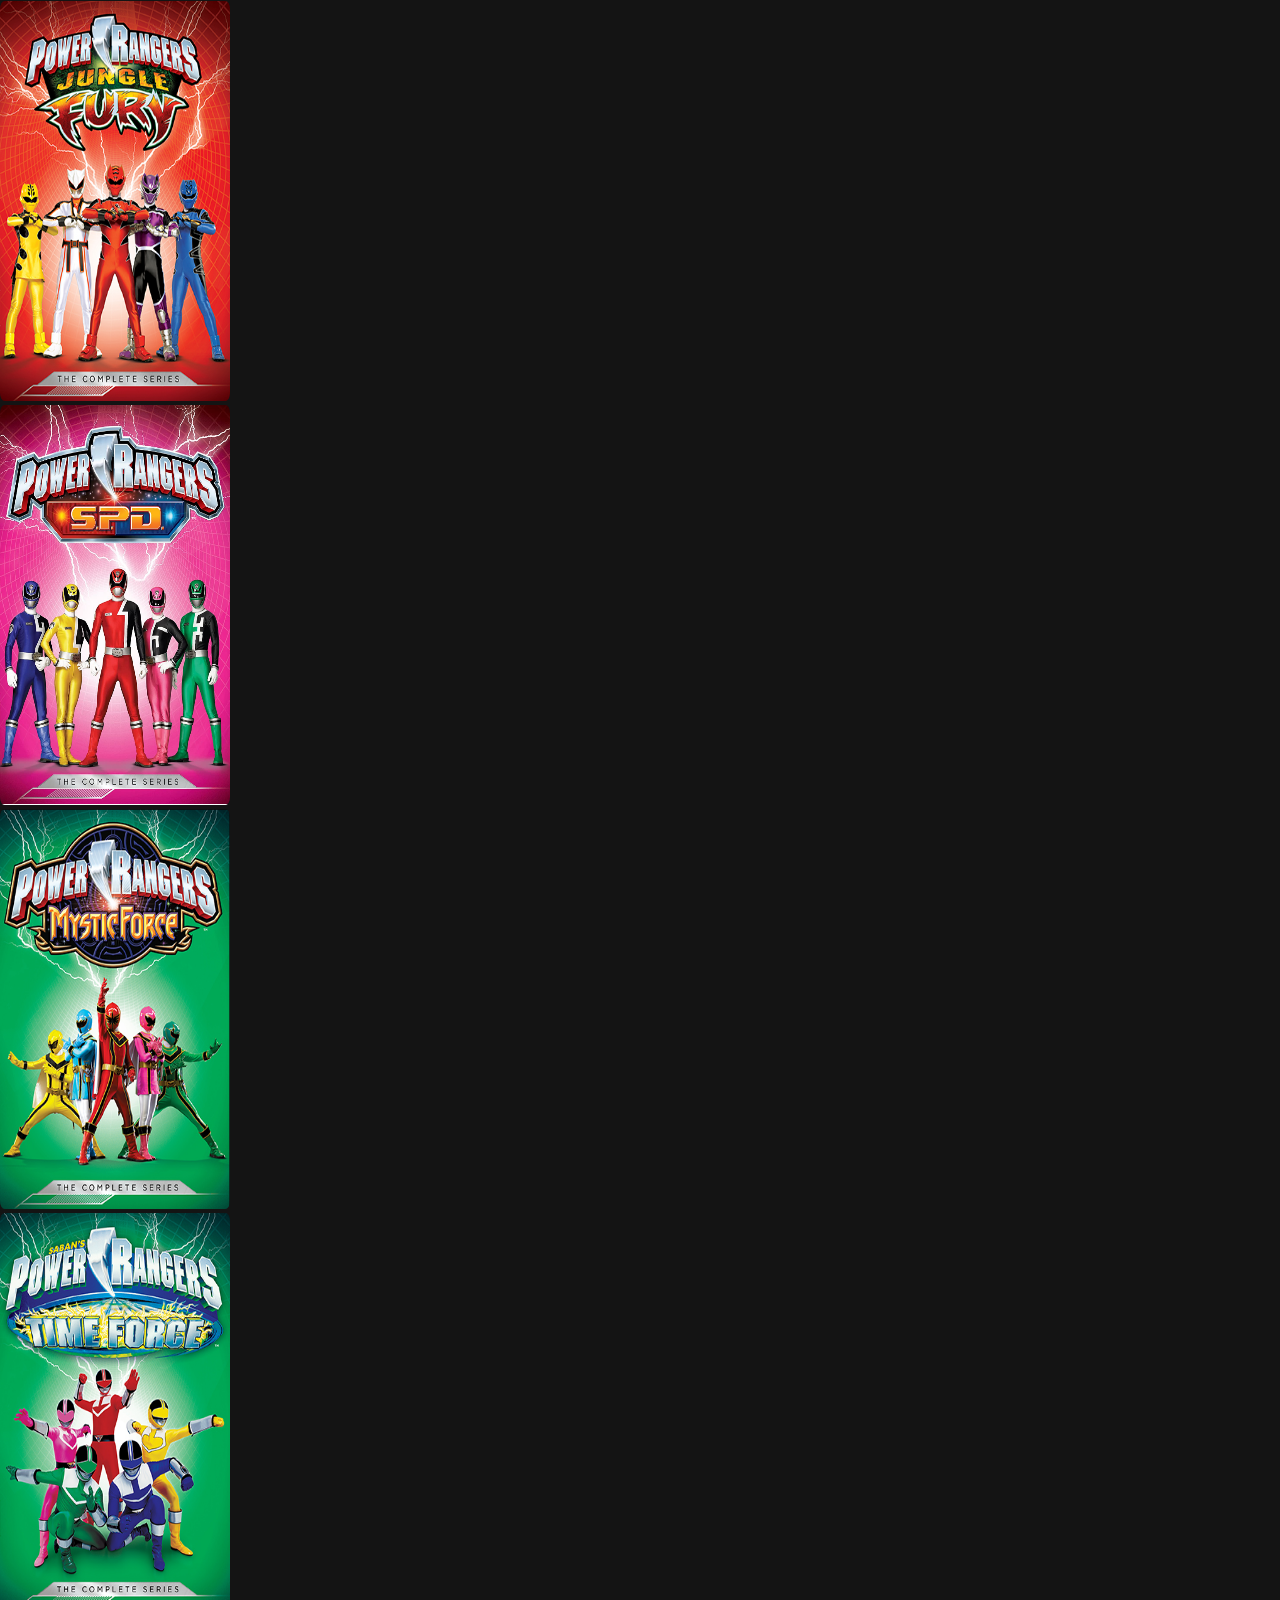
==== commit 293bcb2f: "Update index.html" ====
--- a/index.html
+++ b/index.html
@@ -1019,10 +1019,6 @@
                 <a href="#"><i class="fas fa-shopping-cart"></i></a>
             </div>
             <div class="carousel-cell">
-                <img src="images/entertainment/sword-art-online-ordinal-scale.jpg">
-                <a href="#"><i class="fas fa-shopping-cart"></i></a>
-            </div>
-            <div class="carousel-cell">
                 <img src="images/entertainment/sword-art-online-gun-gale.jpg">
                 <a href="#"><i class="fas fa-shopping-cart"></i></a>
             </div>
@@ -1335,6 +1331,10 @@
             <div class="carousel-cell">
                 <img src="images/entertainment/shirobako-movie.jpg">
                 <a href=""><i class="fas fa-shopping-cart"></i></a>
+            </div>
+            <div class="carousel-cell">
+                <img src="images/entertainment/sword-art-online-ordinal-scale.jpg">
+                <a href="#"><i class="fas fa-shopping-cart"></i></a>
             </div>
             <div class="carousel-cell">
                 <img src="images/entertainment/demon-slayer-movie-1.jpg">
